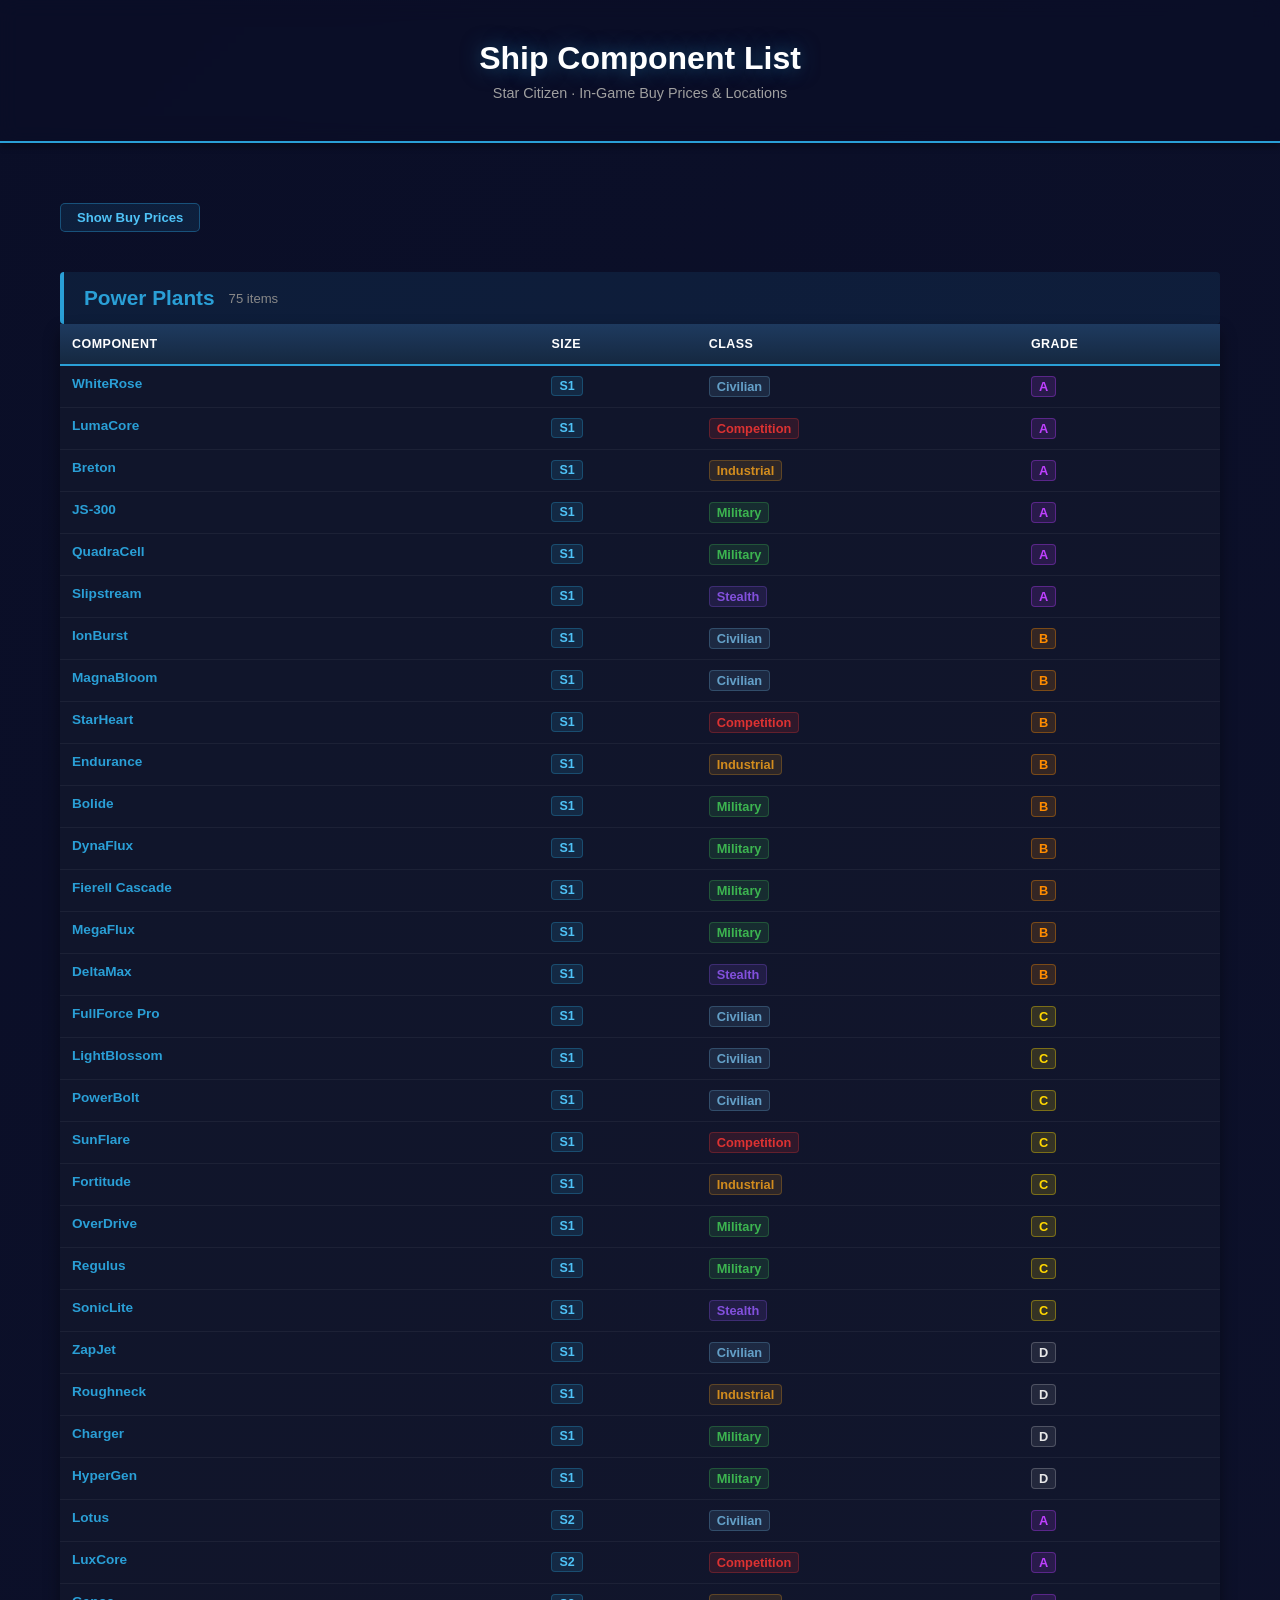
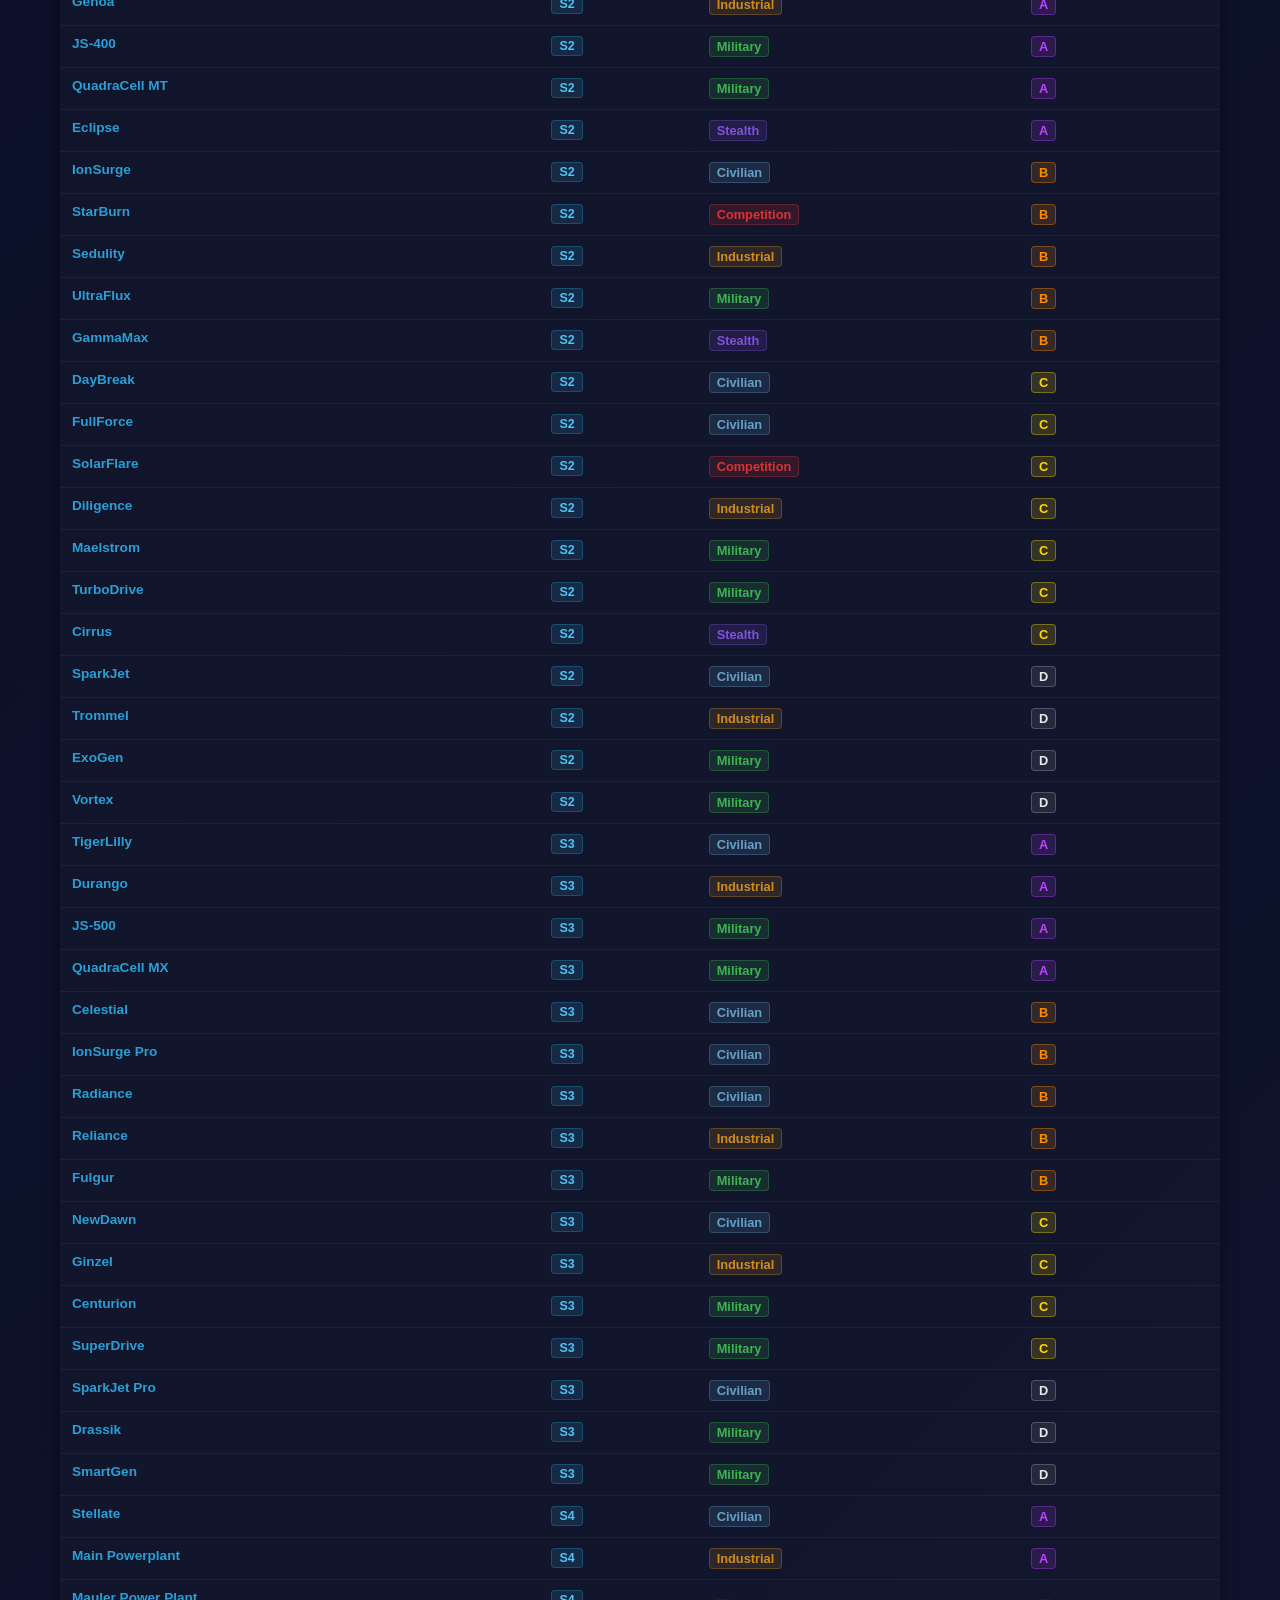
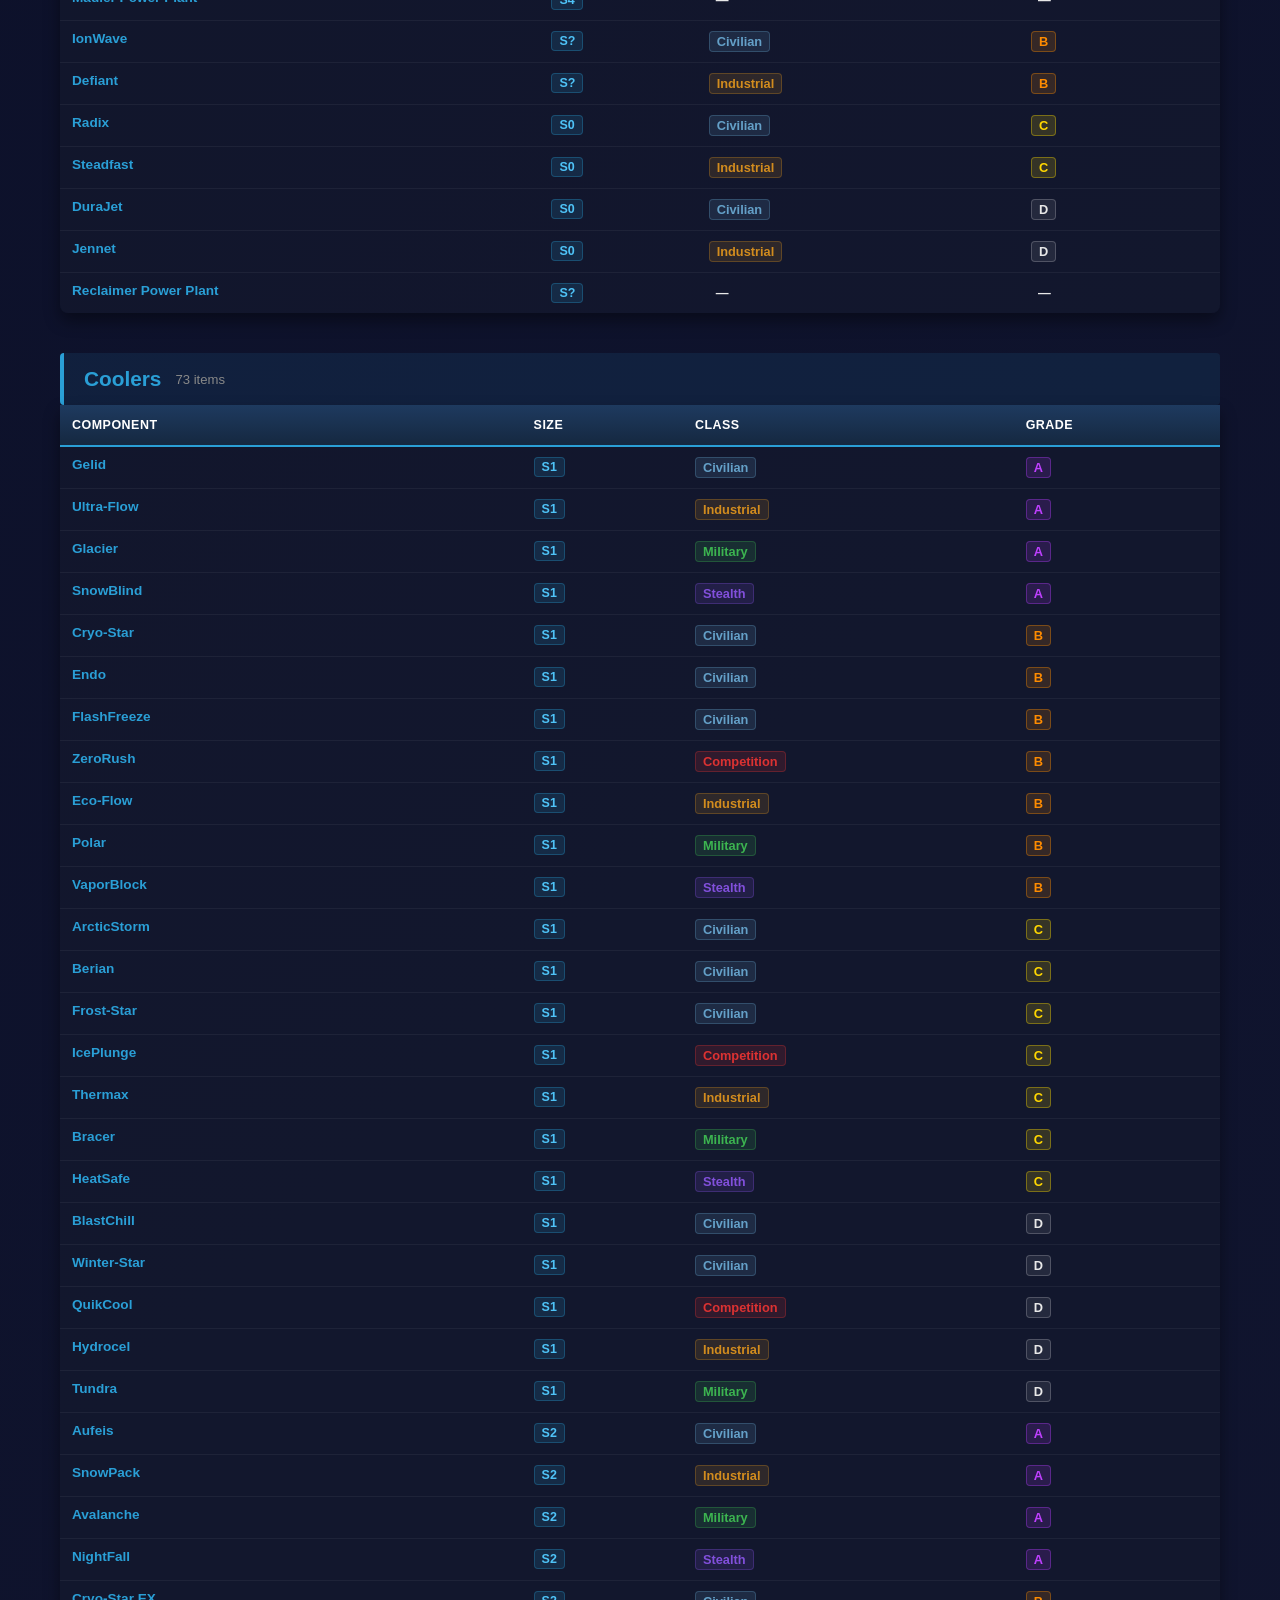
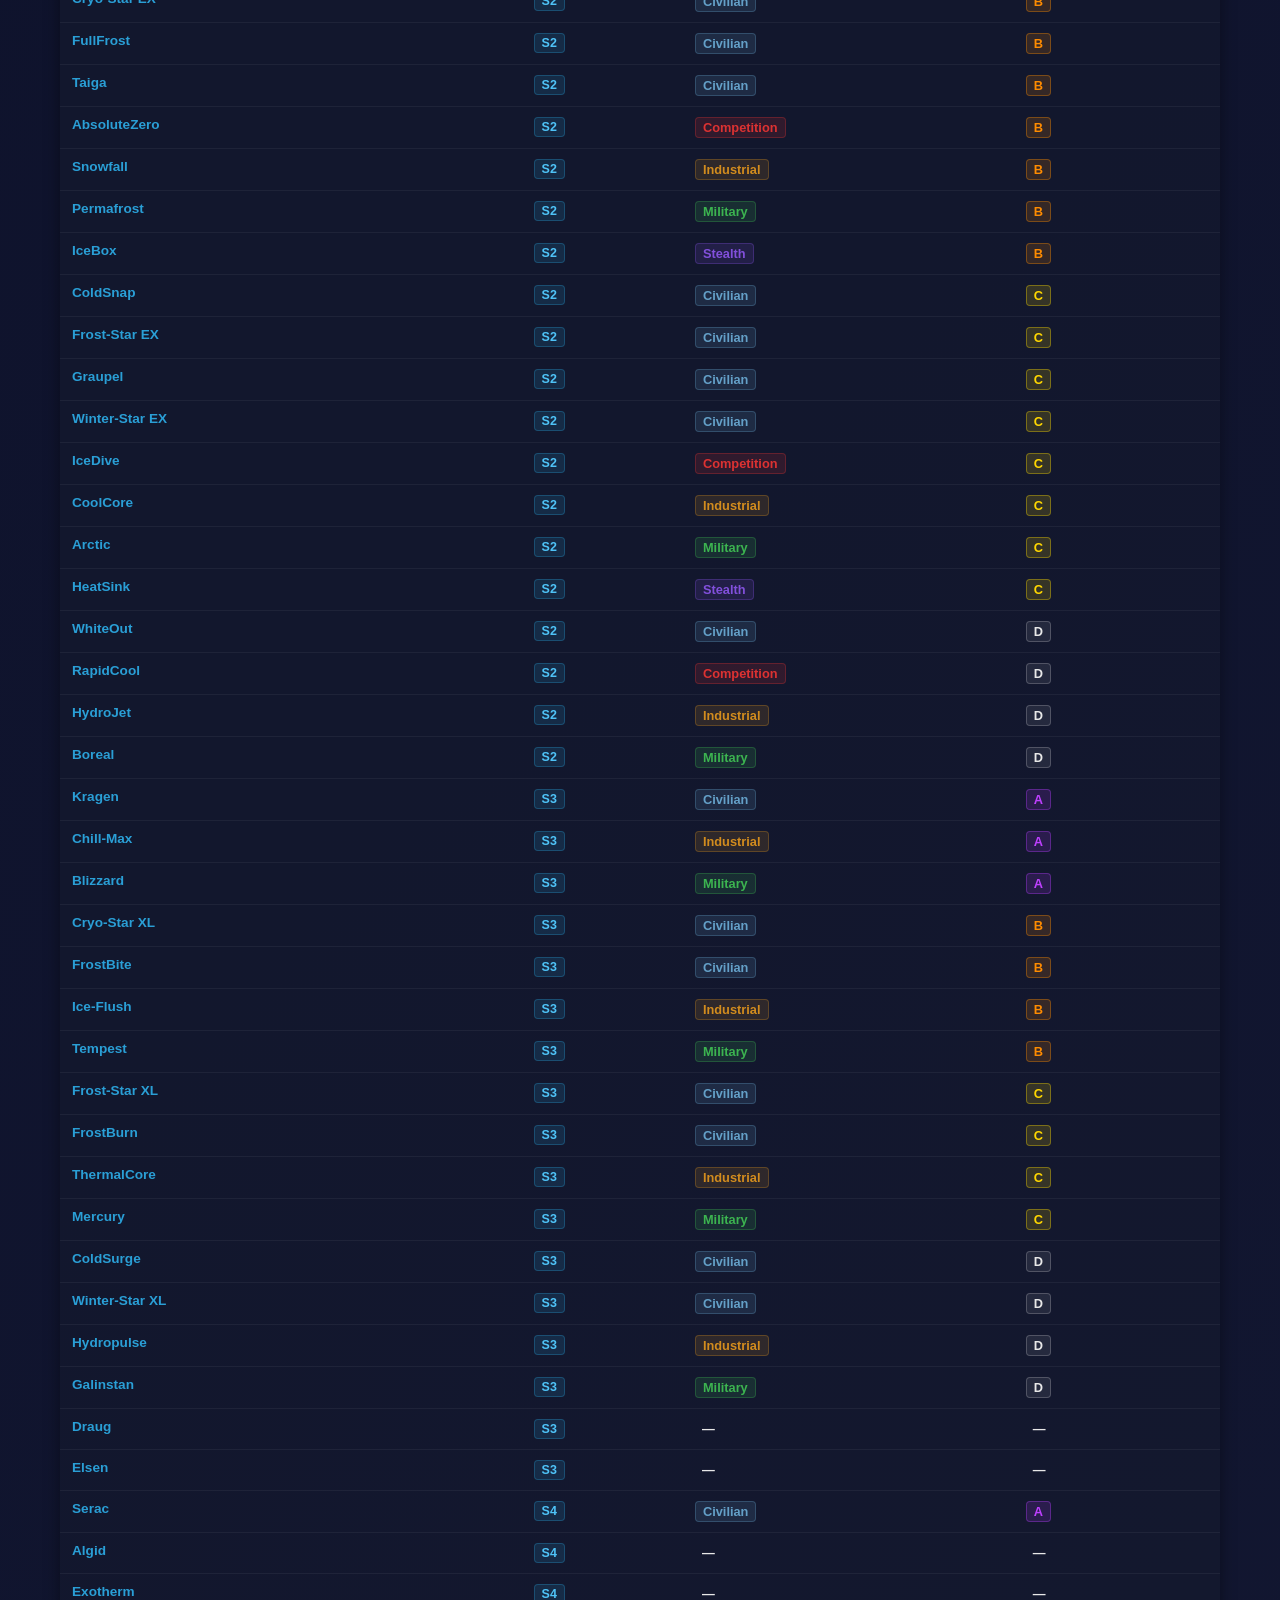
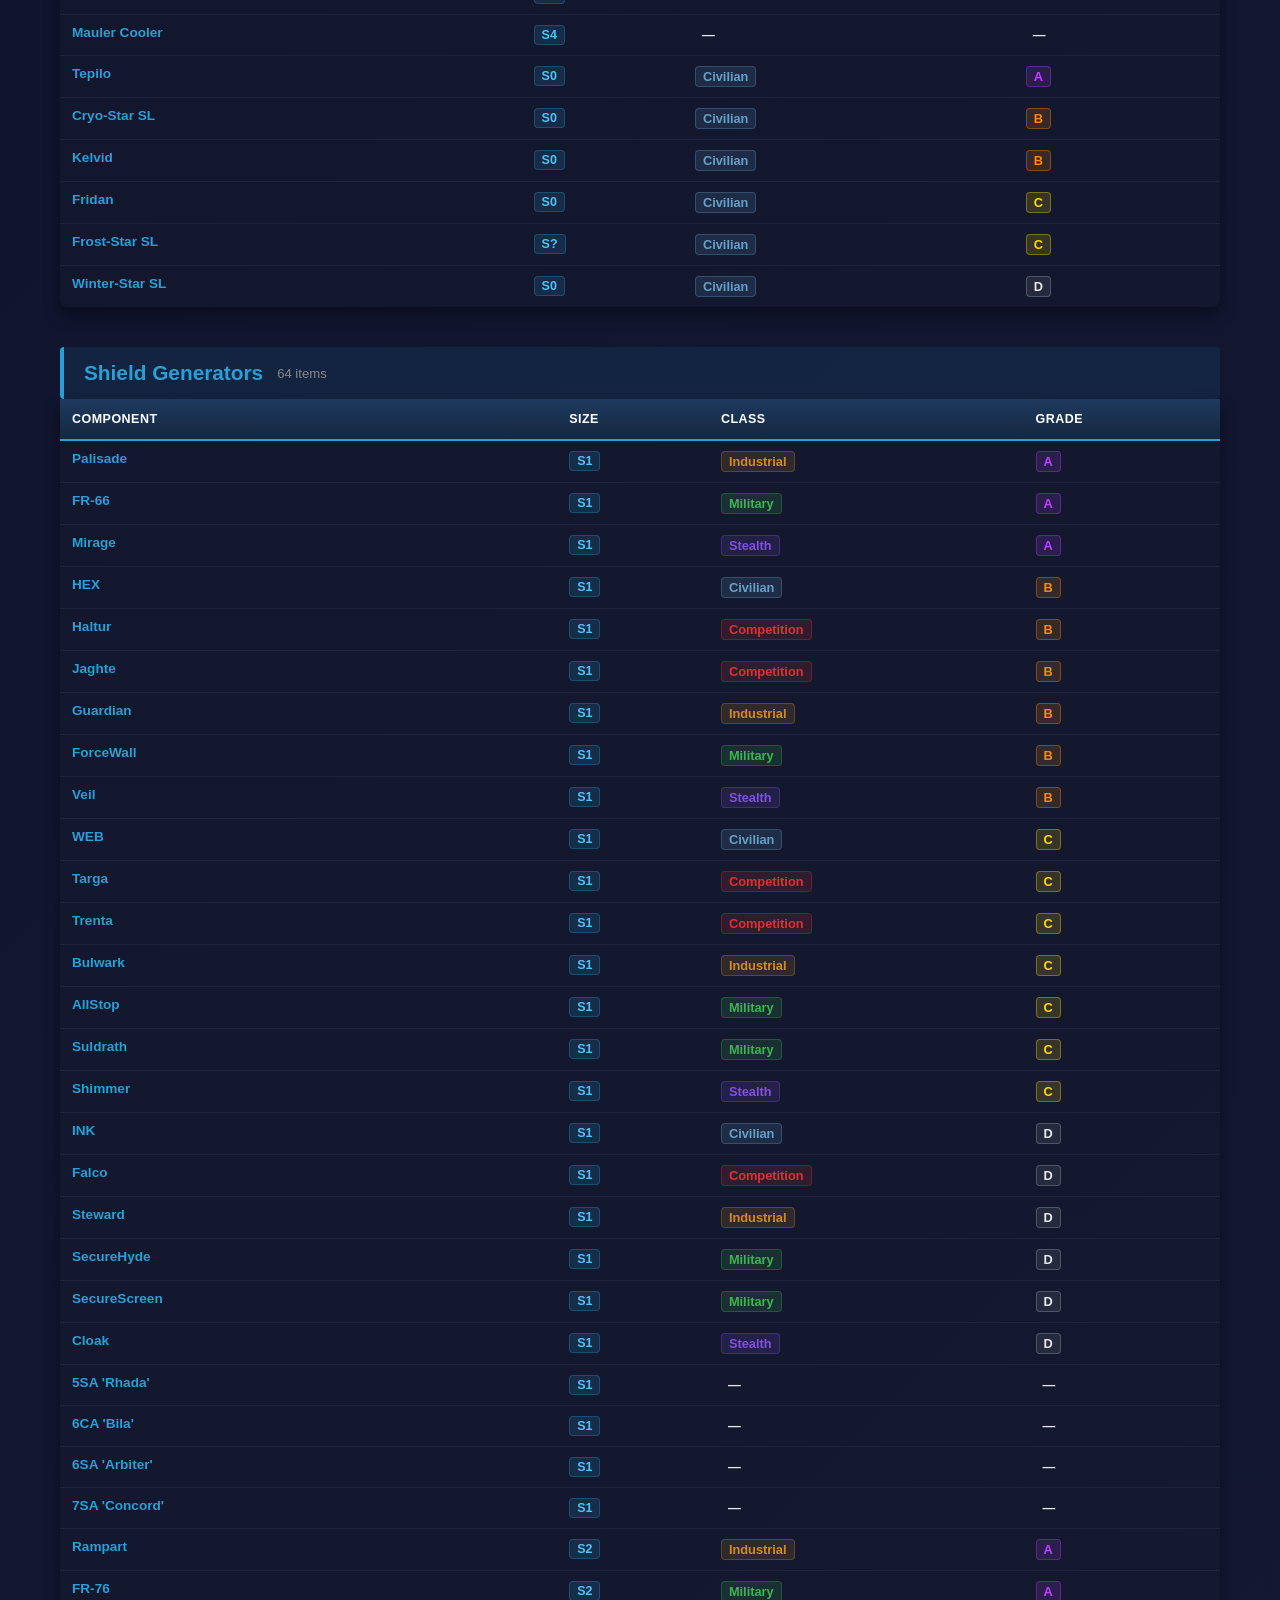
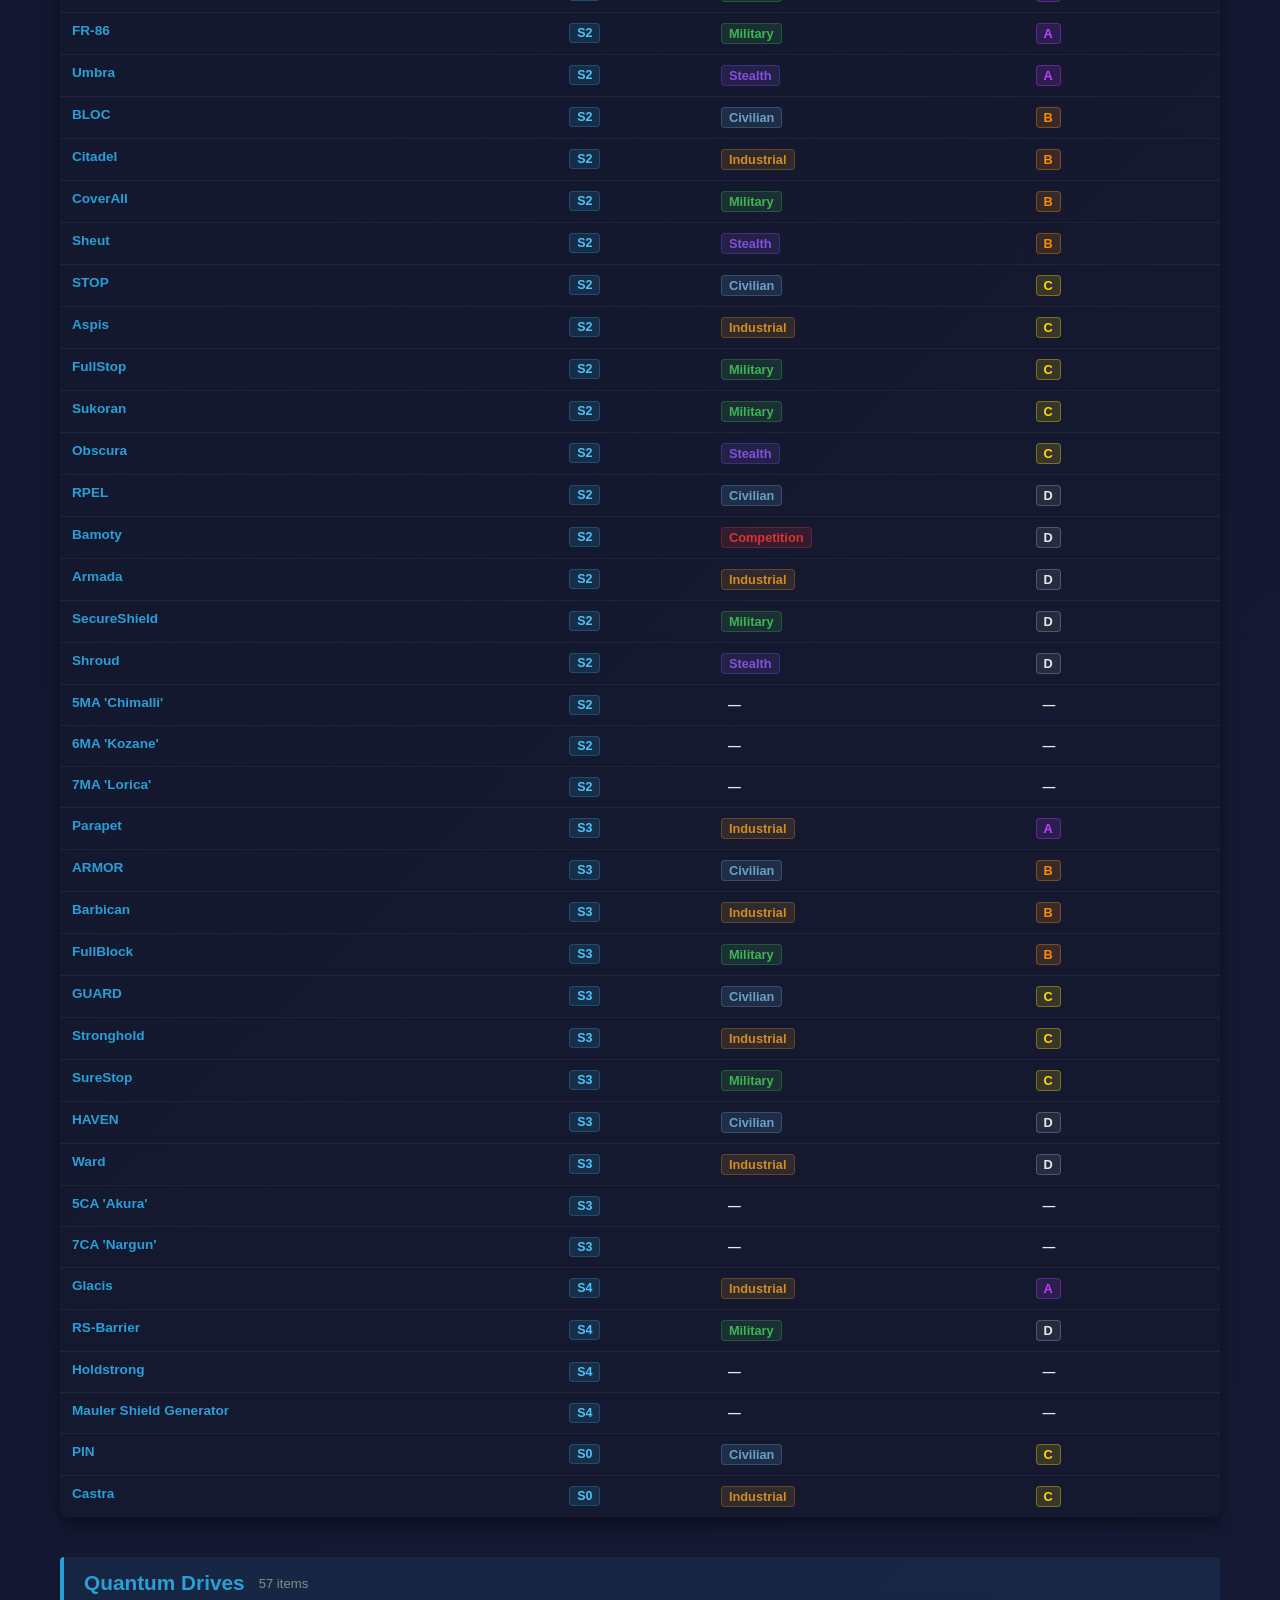
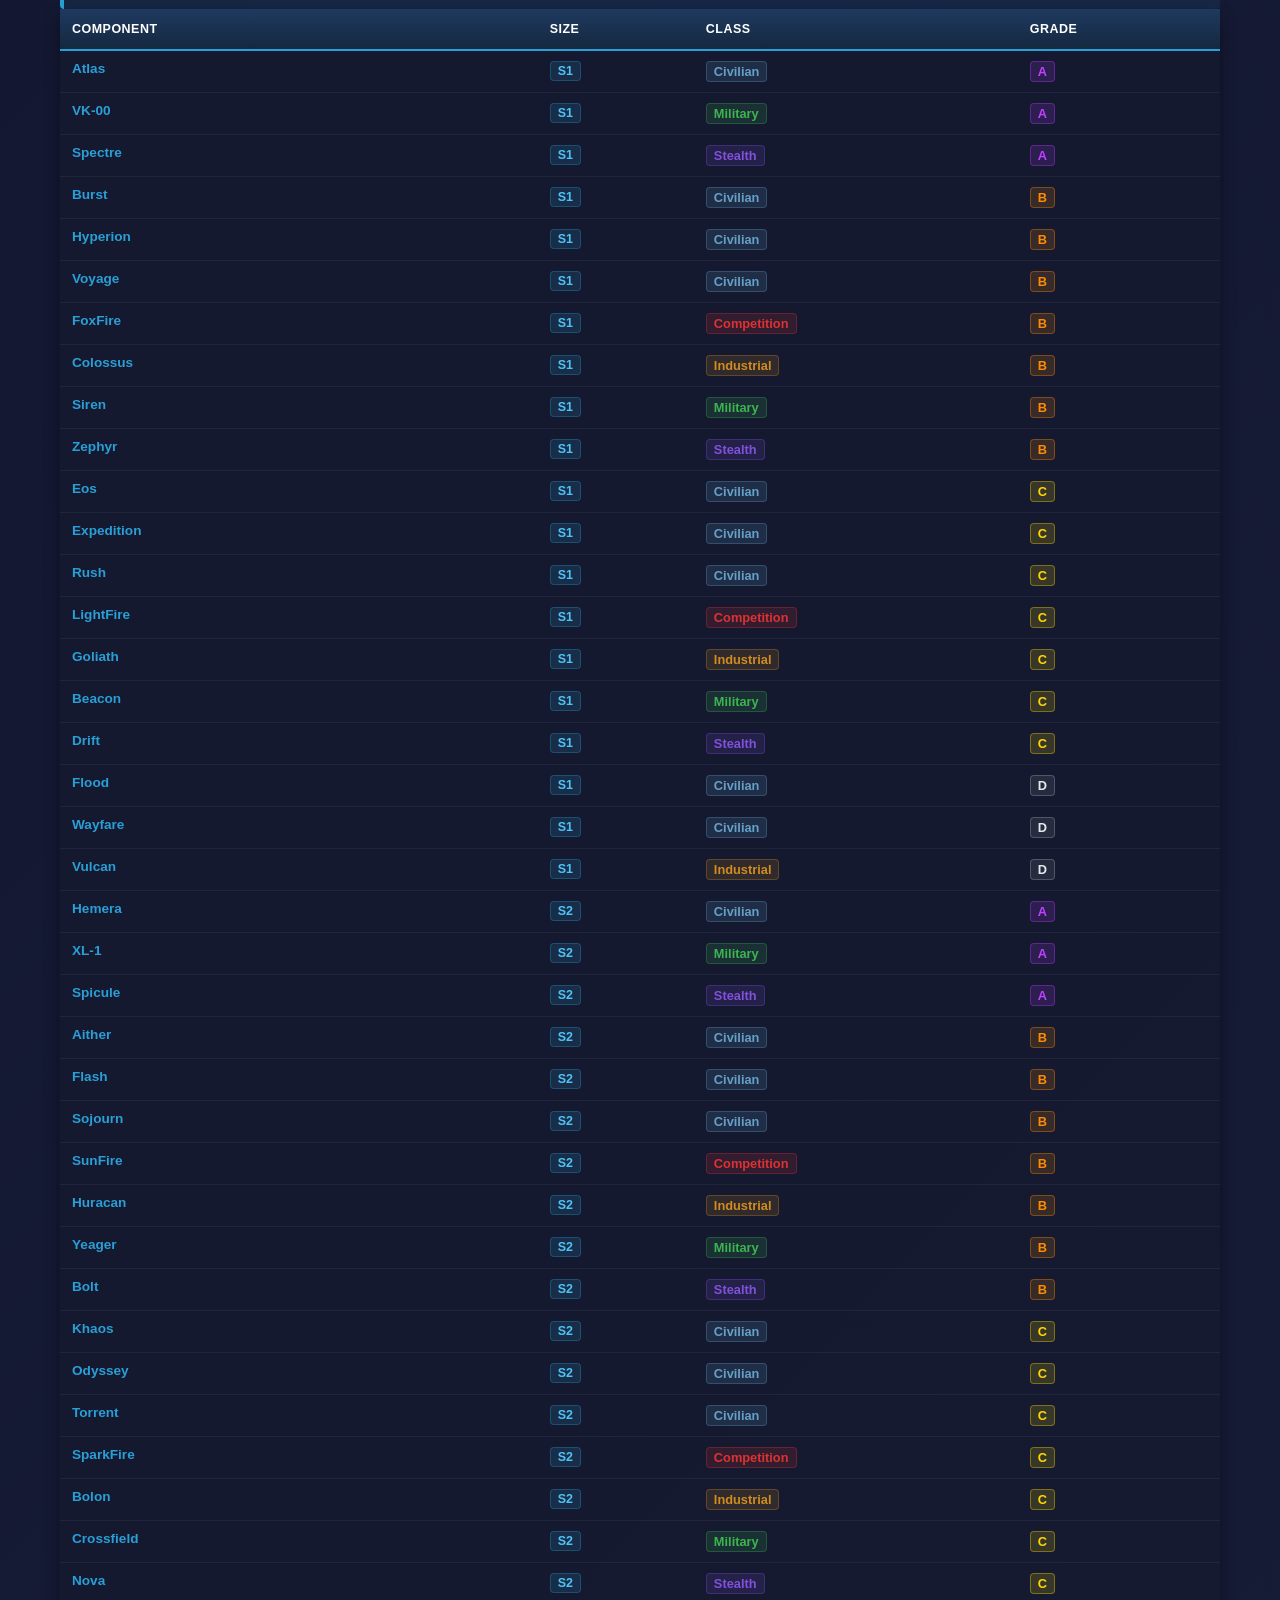
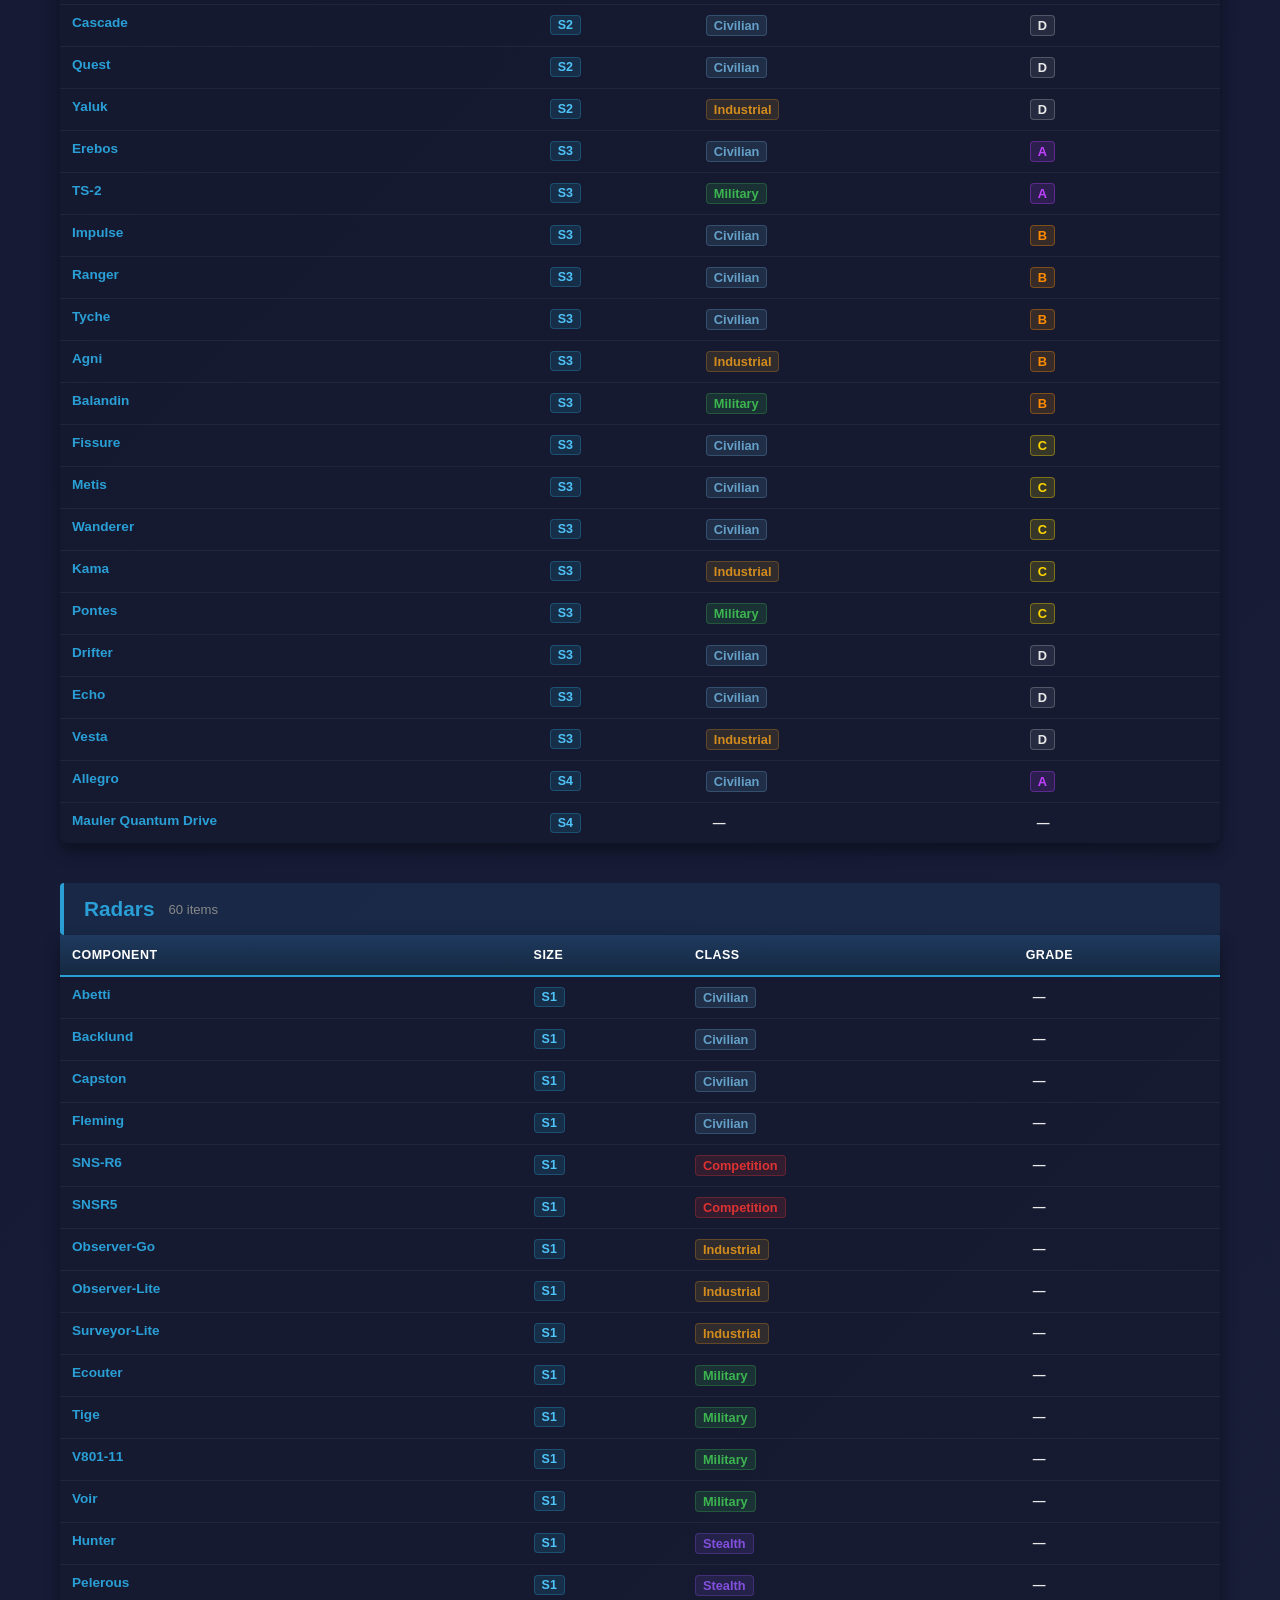
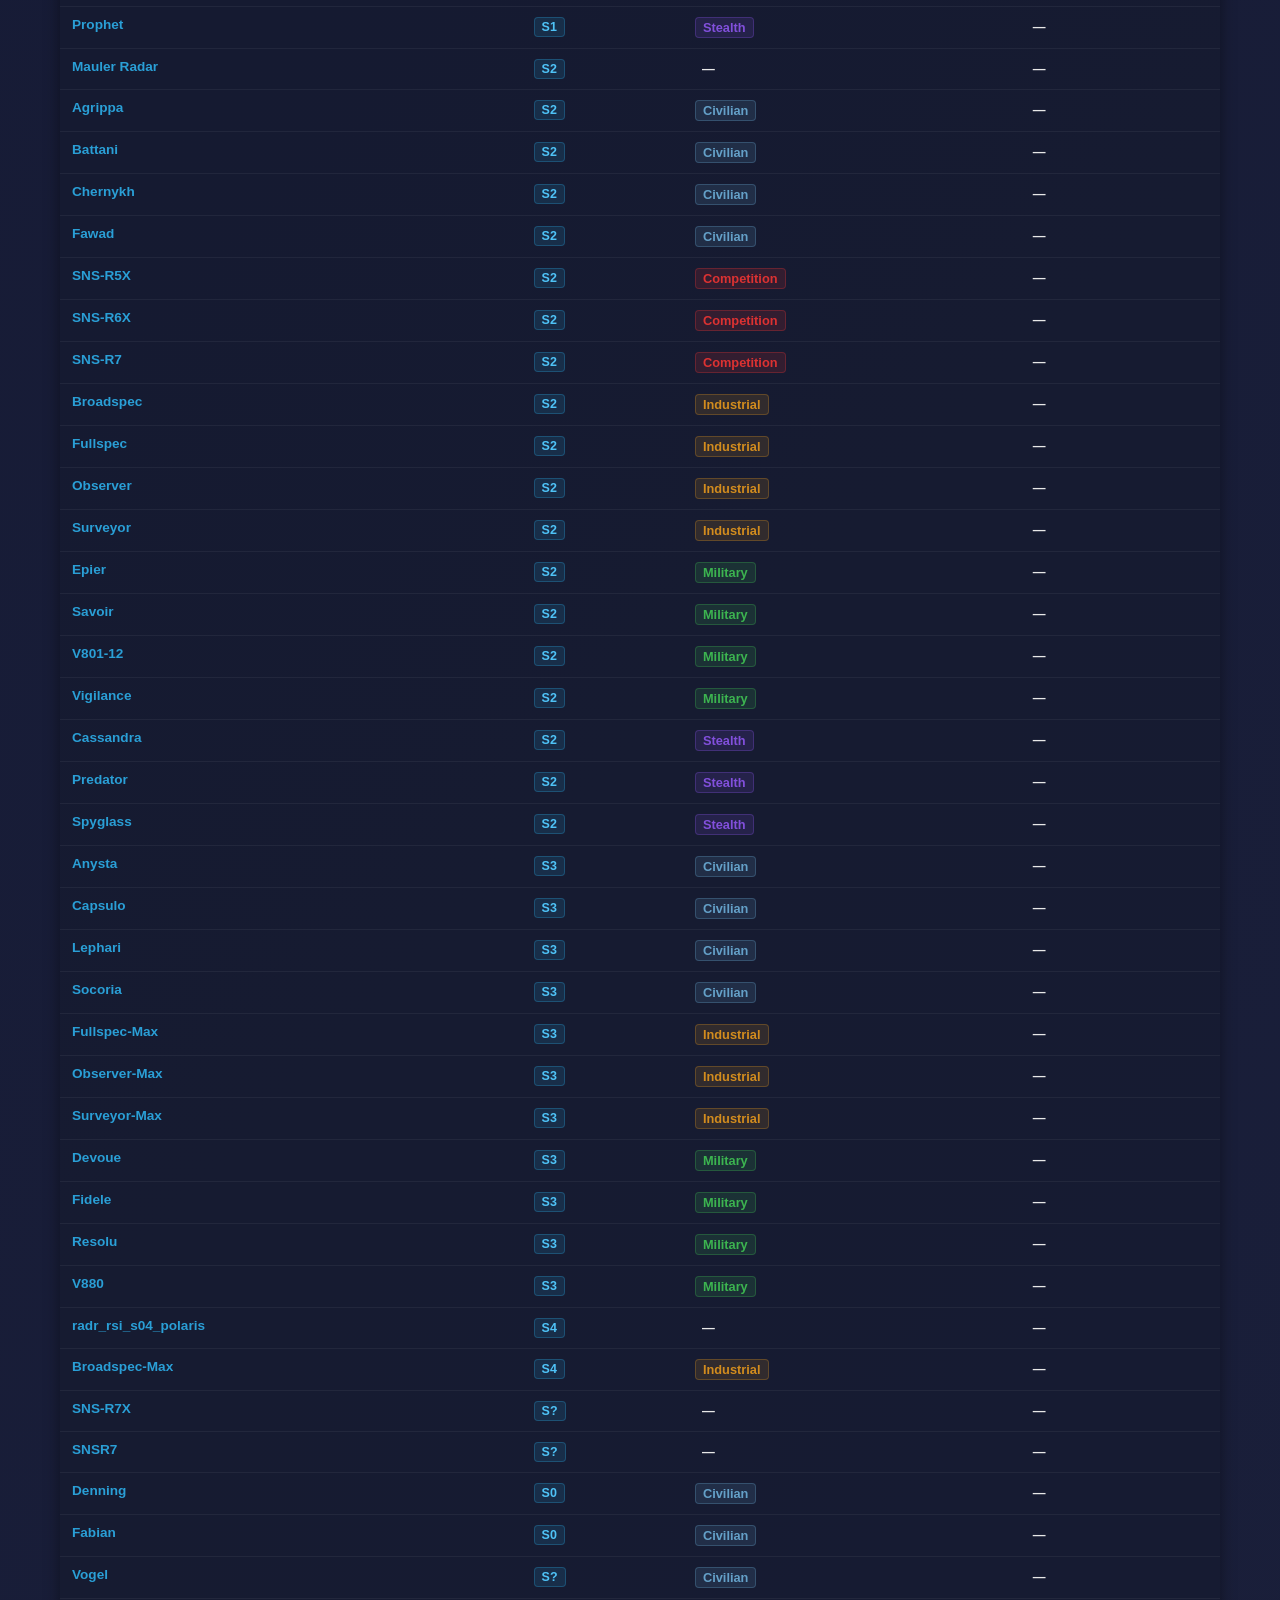
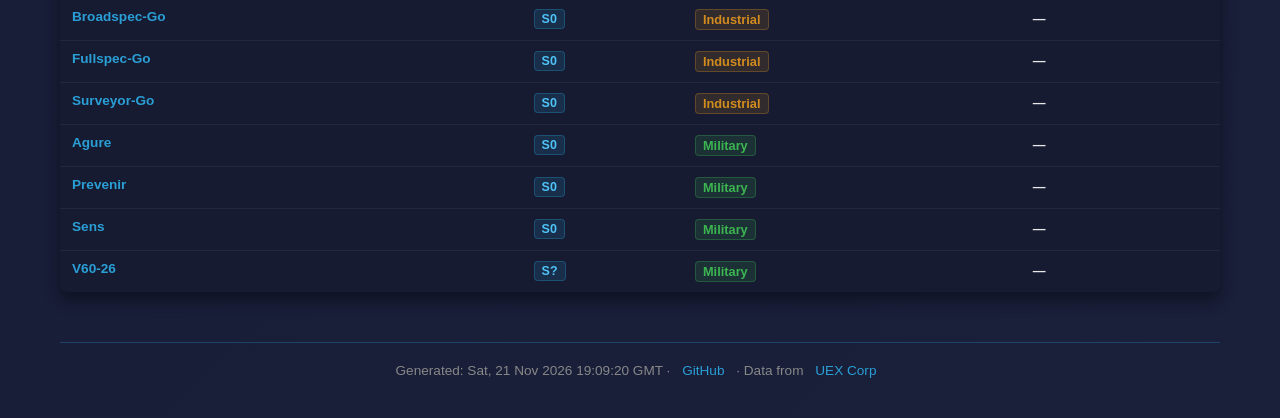
==== docs/component-list/index.html @ 05c84734 "Update component list" ====
<!DOCTYPE html>
<html lang="en">
<head>
  <meta charset="UTF-8"/>
  <meta name="viewport" content="width=device-width, initial-scale=1.0"/>
  <title>Ship Component List - Star Citizen</title>
  <style>
    *{margin:0;padding:0;box-sizing:border-box}
    body{background:linear-gradient(135deg,#0a0e27 0%,#1a1f3a 100%);color:#e8e8e8;font-family:'Segoe UI',Tahoma,Geneva,Verdana,sans-serif;min-height:100vh}
    header{background:rgba(10,14,39,.8);backdrop-filter:blur(10px);border-bottom:2px solid #2a9fd6;padding:20px 0;margin-bottom:30px;box-shadow:0 4px 6px rgba(0,0,0,.3)}
    h1{color:#fff;font-size:2rem;font-weight:600;text-align:center;text-shadow:0 0 20px rgba(42,159,214,.5)}
    .subtitle{text-align:center;color:#a0a0a0;font-size:.9rem;margin-top:8px}
    .container{max-width:1200px;margin:0 auto;padding:20px}
    .section-header{display:flex;align-items:center;gap:14px;background:rgba(42,159,214,.1);border-left:4px solid #2a9fd6;padding:14px 20px;margin:40px 0 0;border-radius:4px}
    .section-header:first-of-type{margin-top:0}
    .section-header h2{color:#2a9fd6;font-size:1.3rem;font-weight:600}
    .count{color:#888;font-size:.82rem}
    .table-wrap{overflow-x:auto;border-radius:0 0 8px 8px;box-shadow:0 8px 16px rgba(0,0,0,.4);margin-bottom:10px}
    table{width:100%;border-collapse:separate;border-spacing:0;background:rgba(20,25,45,.6)}
    th{background:linear-gradient(180deg,#1e3a5f 0%,#152840 100%);color:#fff;font-weight:600;text-transform:uppercase;font-size:.78rem;letter-spacing:.5px;padding:13px 12px;text-align:left;border-bottom:2px solid #2a9fd6;white-space:nowrap}
    td{padding:10px 12px;border-bottom:1px solid rgba(255,255,255,.05);vertical-align:top;font-size:.85rem}
    tr:hover td{background:rgba(42,159,214,.08)}
    tr:last-child td{border-bottom:none}
    .comp-name{font-weight:600;color:#2a9fd6;min-width:160px}
    .size-cell{white-space:nowrap}
    .size-badge{display:inline-block;background:rgba(42,159,214,.15);color:#4fc3f7;border:1px solid rgba(42,159,214,.3);border-radius:4px;font-size:.78rem;font-weight:700;padding:2px 7px}
    .maker-cell{color:#aaa;font-size:.82rem;white-space:nowrap}
    .price-val{display:block;font-weight:600;color:#e8e8e8;white-space:nowrap}
    .loc{display:block;color:#888;font-size:.78rem}
    .cls{display:inline-block;font-size:.8rem;font-weight:600;padding:2px 7px;border-radius:4px;white-space:nowrap}
    .cls-military    {background:rgba(60,180,80,.15);color:#3cb450;border:1px solid rgba(60,180,80,.3)}
    .cls-competition {background:rgba(220,50,50,.15);color:#dc3232;border:1px solid rgba(220,50,50,.3)}
    .cls-stealth     {background:rgba(130,80,220,.15);color:#8250dc;border:1px solid rgba(130,80,220,.3)}
    .cls-industrial  {background:rgba(210,140,30,.15);color:#d28c1e;border:1px solid rgba(210,140,30,.3)}
    .cls-civilian    {background:rgba(100,160,200,.15);color:#64a0c8;border:1px solid rgba(100,160,200,.3)}
    .grade{display:inline-block;font-size:.8rem;font-weight:700;padding:2px 7px;border-radius:4px}
    .grade-a{background:rgba(180,60,255,.15);color:#bf40ff;border:1px solid rgba(180,60,255,.35)}
    .grade-b{background:rgba(255,140,0,.15);color:#ff8c00;border:1px solid rgba(255,140,0,.35)}
    .grade-c{background:rgba(255,220,0,.15);color:#ffd700;border:1px solid rgba(255,220,0,.35)}
    .grade-d{background:rgba(255,255,255,.08);color:#e8e8e8;border:1px solid rgba(255,255,255,.2)}
    .no-data{color:#555;text-align:center}
    .footer{margin-top:50px;padding:20px 0;border-top:1px solid rgba(42,159,214,.3);color:#888;font-size:.85rem;text-align:center}
    .footer a{color:#2a9fd6;text-decoration:none;margin:0 8px}
    .footer a:hover{color:#4fc3f7;text-decoration:underline}
    .toggle-btn{display:inline-block;background:rgba(42,159,214,.12);color:#4fc3f7;border:1px solid rgba(42,159,214,.4);border-radius:5px;padding:6px 16px;font-size:.82rem;font-weight:600;cursor:pointer;transition:background .15s,border-color .15s;user-select:none;margin-top:10px}
    .toggle-btn:hover{background:rgba(42,159,214,.25);border-color:#2a9fd6}
    .toggle-btn.active{background:rgba(42,159,214,.3);border-color:#4fc3f7;color:#fff}
    body.hide-buy th.buy-col,body.hide-buy td.buy-col{display:none}
  </style>
</head>
<body>
<header>
  <div class="container">
    <h1>Ship Component List</h1>
    <div class="subtitle">Star Citizen · In-Game Buy Prices &amp; Locations</div>
  </div>
</header>
<div class="container">
  <div style="margin-bottom:20px"><button class="toggle-btn" id="buyToggle" onclick="toggleBuy()">Show Buy Prices</button></div>
  
    <div class="section-header">
      <h2>Power Plants</h2>
      <span class="count">75 items</span>
    </div>
    <div class="table-wrap">
      <table>
        <thead>
          <tr>
            <th>Component</th>
            <th>Size</th>
            <th>Class</th>
            <th>Grade</th>
            <th class="buy-col">Buy Price (aUEC)</th>
            <th class="buy-col">Location</th>
          </tr>
        </thead>
        <tbody>
      <tr>
        <td class="comp-name">WhiteRose</td>
        <td class="size-cell"><span class="size-badge">S1</span></td>
        <td><span class="cls cls-civilian">Civilian</span></td>
        <td><span class="grade grade-a">A</span></td>
        <td class="buy-col"><span class="price-val">88K aUEC</span><span class="price-val">88K aUEC</span><span class="price-val">88K aUEC</span></td>
        <td class="buy-col"><span class="loc">Platinum Bay - Port Tressler</span><span class="loc">Orison · Cousin Crow's - Providence Platform - Orison</span><span class="loc">Area 18 · Dumper's Depot - Area 18</span></td>
      </tr>
      <tr>
        <td class="comp-name">LumaCore</td>
        <td class="size-cell"><span class="size-badge">S1</span></td>
        <td><span class="cls cls-competition">Competition</span></td>
        <td><span class="grade grade-a">A</span></td>
        <td class="buy-col"><span class="price-val">242K aUEC</span><span class="price-val">242K aUEC</span><span class="price-val">242K aUEC</span><span class="price-val">242K aUEC</span><span class="price-val">242K aUEC</span><span class="price-val">242K aUEC</span><span class="price-val">242K aUEC</span><span class="price-val">242K aUEC</span><span class="price-val">242K aUEC</span><span class="price-val">242K aUEC</span><span class="price-val">242K aUEC</span><span class="price-val">242K aUEC</span><span class="price-val">242K aUEC</span><span class="price-val">242K aUEC</span><span class="price-val">242K aUEC</span></td>
        <td class="buy-col"><span class="loc">Area 18 · Dumper's Depot - Area 18</span><span class="loc">New Babbage · Omega Pro - New Babbage</span><span class="loc">Platinum Bay - Baijini Point</span><span class="loc">Shop Terminal - Canard View</span><span class="loc">Shop Terminal - Seer's Canyon</span><span class="loc">Shop Terminal - Rustville</span><span class="loc">Shop Terminal - Jackson's Swap</span><span class="loc">Shop Terminal - Sunset Mesa</span><span class="loc">Shop Terminal - Chawla's Beach</span><span class="loc">Shop Terminal - Kabir's Post</span><span class="loc">Orison · Cousin Crow's - Providence Platform - Orison</span><span class="loc">Shop Terminal - Fallow Field</span><span class="loc">Shop Terminal - Ashland</span><span class="loc">Shop Terminal - Last Landings</span><span class="loc">Shop Terminal - Sacren's Plot</span></td>
      </tr>
      <tr>
        <td class="comp-name">Breton</td>
        <td class="size-cell"><span class="size-badge">S1</span></td>
        <td><span class="cls cls-industrial">Industrial</span></td>
        <td><span class="grade grade-a">A</span></td>
        <td class="buy-col"><span class="price-val">238K aUEC</span><span class="price-val">238K aUEC</span></td>
        <td class="buy-col"><span class="loc">Area 18 · Dumper's Depot - Area 18</span><span class="loc">New Babbage · Omega Pro - New Babbage</span></td>
      </tr>
      <tr>
        <td class="comp-name">JS-300</td>
        <td class="size-cell"><span class="size-badge">S1</span></td>
        <td><span class="cls cls-military">Military</span></td>
        <td><span class="grade grade-a">A</span></td>
        <td class="buy-col"><span class="no-data">—</span></td>
        <td class="buy-col"><span class="no-data">—</span></td>
      </tr>
      <tr>
        <td class="comp-name">QuadraCell</td>
        <td class="size-cell"><span class="size-badge">S1</span></td>
        <td><span class="cls cls-military">Military</span></td>
        <td><span class="grade grade-a">A</span></td>
        <td class="buy-col"><span class="no-data">—</span></td>
        <td class="buy-col"><span class="no-data">—</span></td>
      </tr>
      <tr>
        <td class="comp-name">Slipstream</td>
        <td class="size-cell"><span class="size-badge">S1</span></td>
        <td><span class="cls cls-stealth">Stealth</span></td>
        <td><span class="grade grade-a">A</span></td>
        <td class="buy-col"><span class="no-data">—</span></td>
        <td class="buy-col"><span class="no-data">—</span></td>
      </tr>
      <tr>
        <td class="comp-name">IonBurst</td>
        <td class="size-cell"><span class="size-badge">S1</span></td>
        <td><span class="cls cls-civilian">Civilian</span></td>
        <td><span class="grade grade-b">B</span></td>
        <td class="buy-col"><span class="price-val">44K aUEC</span><span class="price-val">44K aUEC</span><span class="price-val">44K aUEC</span><span class="price-val">44K aUEC</span><span class="price-val">44K aUEC</span><span class="price-val">44K aUEC</span><span class="price-val">44K aUEC</span><span class="price-val">44K aUEC</span><span class="price-val">44K aUEC</span><span class="price-val">44K aUEC</span><span class="price-val">44K aUEC</span><span class="price-val">44K aUEC</span></td>
        <td class="buy-col"><span class="loc">Platinum Bay - HUR-L5</span><span class="loc">Platinum Bay - Terra Gateway (Stanton)</span><span class="loc">Platinum Bay - HUR-L2</span><span class="loc">Platinum Bay - Pyro Gateway (Stanton)</span><span class="loc">Dumper's Depot - GrimHEX</span><span class="loc">Area 18 · Dumper's Depot - Area 18</span><span class="loc">New Babbage · Omega Pro - New Babbage</span><span class="loc">Platinum Bay - Stanton Gateway (Pyro)</span><span class="loc">Platinum Bay - Pyro Gateway (Nyx)</span><span class="loc">Platinum Bay - Stanton Gateway (Nyx)</span><span class="loc">Platinum Bay - Nyx Gateway (Pyro)</span><span class="loc">Platinum Bay - Nyx Gateway (Stanton)</span></td>
      </tr>
      <tr>
        <td class="comp-name">MagnaBloom</td>
        <td class="size-cell"><span class="size-badge">S1</span></td>
        <td><span class="cls cls-civilian">Civilian</span></td>
        <td><span class="grade grade-b">B</span></td>
        <td class="buy-col"><span class="price-val">44K aUEC</span><span class="price-val">44K aUEC</span><span class="price-val">44K aUEC</span></td>
        <td class="buy-col"><span class="loc">Area 18 · Dumper's Depot - Area 18</span><span class="loc">Platinum Bay - Port Tressler</span><span class="loc">Orison · Cousin Crow's - Providence Platform - Orison</span></td>
      </tr>
      <tr>
        <td class="comp-name">StarHeart</td>
        <td class="size-cell"><span class="size-badge">S1</span></td>
        <td><span class="cls cls-competition">Competition</span></td>
        <td><span class="grade grade-b">B</span></td>
        <td class="buy-col"><span class="price-val">121K aUEC</span><span class="price-val">121K aUEC</span><span class="price-val">121K aUEC</span><span class="price-val">138K aUEC</span><span class="price-val">147K aUEC</span></td>
        <td class="buy-col"><span class="loc">New Babbage · Omega Pro - New Babbage</span><span class="loc">Platinum Bay - Baijini Point</span><span class="loc">Orison · Cousin Crow's - Providence Platform - Orison</span><span class="loc">Platinum Bay - HUR-L5</span><span class="loc">Platinum Bay - CRU-L1</span></td>
      </tr>
      <tr>
        <td class="comp-name">Endurance</td>
        <td class="size-cell"><span class="size-badge">S1</span></td>
        <td><span class="cls cls-industrial">Industrial</span></td>
        <td><span class="grade grade-b">B</span></td>
        <td class="buy-col"><span class="price-val">119K aUEC</span><span class="price-val">119K aUEC</span></td>
        <td class="buy-col"><span class="loc">Area 18 · Dumper's Depot - Area 18</span><span class="loc">New Babbage · Omega Pro - New Babbage</span></td>
      </tr>
      <tr>
        <td class="comp-name">Bolide</td>
        <td class="size-cell"><span class="size-badge">S1</span></td>
        <td><span class="cls cls-military">Military</span></td>
        <td><span class="grade grade-b">B</span></td>
        <td class="buy-col"><span class="no-data">—</span></td>
        <td class="buy-col"><span class="no-data">—</span></td>
      </tr>
      <tr>
        <td class="comp-name">DynaFlux</td>
        <td class="size-cell"><span class="size-badge">S1</span></td>
        <td><span class="cls cls-military">Military</span></td>
        <td><span class="grade grade-b">B</span></td>
        <td class="buy-col"><span class="no-data">—</span></td>
        <td class="buy-col"><span class="no-data">—</span></td>
      </tr>
      <tr>
        <td class="comp-name">Fierell Cascade</td>
        <td class="size-cell"><span class="size-badge">S1</span></td>
        <td><span class="cls cls-military">Military</span></td>
        <td><span class="grade grade-b">B</span></td>
        <td class="buy-col"><span class="no-data">—</span></td>
        <td class="buy-col"><span class="no-data">—</span></td>
      </tr>
      <tr>
        <td class="comp-name">MegaFlux</td>
        <td class="size-cell"><span class="size-badge">S1</span></td>
        <td><span class="cls cls-military">Military</span></td>
        <td><span class="grade grade-b">B</span></td>
        <td class="buy-col"><span class="no-data">—</span></td>
        <td class="buy-col"><span class="no-data">—</span></td>
      </tr>
      <tr>
        <td class="comp-name">DeltaMax</td>
        <td class="size-cell"><span class="size-badge">S1</span></td>
        <td><span class="cls cls-stealth">Stealth</span></td>
        <td><span class="grade grade-b">B</span></td>
        <td class="buy-col"><span class="price-val">169K aUEC</span><span class="price-val">169K aUEC</span><span class="price-val">181K aUEC</span></td>
        <td class="buy-col"><span class="loc">Platinum Bay - Baijini Point</span><span class="loc">Orison · Cousin Crow's - Providence Platform - Orison</span><span class="loc">Area 18 · Dumper's Depot - Area 18</span></td>
      </tr>
      <tr>
        <td class="comp-name">FullForce Pro</td>
        <td class="size-cell"><span class="size-badge">S1</span></td>
        <td><span class="cls cls-civilian">Civilian</span></td>
        <td><span class="grade grade-c">C</span></td>
        <td class="buy-col"><span class="price-val">88K aUEC</span><span class="price-val">88K aUEC</span></td>
        <td class="buy-col"><span class="loc">Platinum Bay - HUR-L5</span><span class="loc">Dumper's Depot - GrimHEX</span></td>
      </tr>
      <tr>
        <td class="comp-name">LightBlossom</td>
        <td class="size-cell"><span class="size-badge">S1</span></td>
        <td><span class="cls cls-civilian">Civilian</span></td>
        <td><span class="grade grade-c">C</span></td>
        <td class="buy-col"><span class="price-val">22K aUEC</span><span class="price-val">22K aUEC</span><span class="price-val">28K aUEC</span><span class="price-val">28K aUEC</span><span class="price-val">28K aUEC</span><span class="price-val">28K aUEC</span><span class="price-val">28K aUEC</span><span class="price-val">28K aUEC</span><span class="price-val">28K aUEC</span><span class="price-val">28K aUEC</span></td>
        <td class="buy-col"><span class="loc">Platinum Bay - Baijini Point</span><span class="loc">Dumper's Depot - GrimHEX</span><span class="loc">Platinum Bay - Terra Gateway (Stanton)</span><span class="loc">Platinum Bay - HUR-L2</span><span class="loc">Platinum Bay - Pyro Gateway (Stanton)</span><span class="loc">Platinum Bay - Stanton Gateway (Pyro)</span><span class="loc">Platinum Bay - Pyro Gateway (Nyx)</span><span class="loc">Platinum Bay - Stanton Gateway (Nyx)</span><span class="loc">Platinum Bay - Nyx Gateway (Pyro)</span><span class="loc">Platinum Bay - Nyx Gateway (Stanton)</span></td>
      </tr>
      <tr>
        <td class="comp-name">PowerBolt</td>
        <td class="size-cell"><span class="size-badge">S1</span></td>
        <td><span class="cls cls-civilian">Civilian</span></td>
        <td><span class="grade grade-c">C</span></td>
        <td class="buy-col"><span class="price-val">19K aUEC</span><span class="price-val">20K aUEC</span><span class="price-val">22K aUEC</span></td>
        <td class="buy-col"><span class="loc">Area 18 · Dumper's Depot - Area 18</span><span class="loc">Platinum Bay - HUR-L5</span><span class="loc">Dumper's Depot - GrimHEX</span></td>
      </tr>
      <tr>
        <td class="comp-name">SunFlare</td>
        <td class="size-cell"><span class="size-badge">S1</span></td>
        <td><span class="cls cls-competition">Competition</span></td>
        <td><span class="grade grade-c">C</span></td>
        <td class="buy-col"><span class="price-val">61K aUEC</span><span class="price-val">61K aUEC</span><span class="price-val">61K aUEC</span><span class="price-val">61K aUEC</span><span class="price-val">61K aUEC</span><span class="price-val">61K aUEC</span><span class="price-val">61K aUEC</span><span class="price-val">61K aUEC</span><span class="price-val">61K aUEC</span><span class="price-val">61K aUEC</span><span class="price-val">61K aUEC</span><span class="price-val">61K aUEC</span><span class="price-val">61K aUEC</span><span class="price-val">61K aUEC</span><span class="price-val">61K aUEC</span><span class="price-val">61K aUEC</span><span class="price-val">61K aUEC</span><span class="price-val">61K aUEC</span><span class="price-val">61K aUEC</span><span class="price-val">61K aUEC</span><span class="price-val">69K aUEC</span></td>
        <td class="buy-col"><span class="loc">Platinum Bay - Port Tressler</span><span class="loc">Platinum Bay - Terra Gateway (Stanton)</span><span class="loc">Platinum Bay - HUR-L2</span><span class="loc">Platinum Bay - Pyro Gateway (Stanton)</span><span class="loc">Shop Terminal - Canard View</span><span class="loc">Shop Terminal - Seer's Canyon</span><span class="loc">Shop Terminal - Rustville</span><span class="loc">Shop Terminal - Jackson's Swap</span><span class="loc">Shop Terminal - Sunset Mesa</span><span class="loc">Shop Terminal - Chawla's Beach</span><span class="loc">Platinum Bay - Stanton Gateway (Pyro)</span><span class="loc">Shop Terminal - Kabir's Post</span><span class="loc">Shop Terminal - Fallow Field</span><span class="loc">Shop Terminal - Ashland</span><span class="loc">Shop Terminal - Last Landings</span><span class="loc">Shop Terminal - Sacren's Plot</span><span class="loc">Platinum Bay - Pyro Gateway (Nyx)</span><span class="loc">Platinum Bay - Stanton Gateway (Nyx)</span><span class="loc">Platinum Bay - Nyx Gateway (Pyro)</span><span class="loc">Platinum Bay - Nyx Gateway (Stanton)</span><span class="loc">Platinum Bay - HUR-L5</span></td>
      </tr>
      <tr>
        <td class="comp-name">Fortitude</td>
        <td class="size-cell"><span class="size-badge">S1</span></td>
        <td><span class="cls cls-industrial">Industrial</span></td>
        <td><span class="grade grade-c">C</span></td>
        <td class="buy-col"><span class="price-val">50K aUEC</span><span class="price-val">56K aUEC</span><span class="price-val">59K aUEC</span></td>
        <td class="buy-col"><span class="loc">Area 18 · Dumper's Depot - Area 18</span><span class="loc">Platinum Bay - Everus Harbor</span><span class="loc">Platinum Bay - Baijini Point</span></td>
      </tr>
      <tr>
        <td class="comp-name">OverDrive</td>
        <td class="size-cell"><span class="size-badge">S1</span></td>
        <td><span class="cls cls-military">Military</span></td>
        <td><span class="grade grade-c">C</span></td>
        <td class="buy-col"><span class="no-data">—</span></td>
        <td class="buy-col"><span class="no-data">—</span></td>
      </tr>
      <tr>
        <td class="comp-name">Regulus</td>
        <td class="size-cell"><span class="size-badge">S1</span></td>
        <td><span class="cls cls-military">Military</span></td>
        <td><span class="grade grade-c">C</span></td>
        <td class="buy-col"><span class="no-data">—</span></td>
        <td class="buy-col"><span class="no-data">—</span></td>
      </tr>
      <tr>
        <td class="comp-name">SonicLite</td>
        <td class="size-cell"><span class="size-badge">S1</span></td>
        <td><span class="cls cls-stealth">Stealth</span></td>
        <td><span class="grade grade-c">C</span></td>
        <td class="buy-col"><span class="price-val">85K aUEC</span><span class="price-val">89K aUEC</span><span class="price-val">89K aUEC</span><span class="price-val">89K aUEC</span><span class="price-val">89K aUEC</span><span class="price-val">89K aUEC</span><span class="price-val">89K aUEC</span><span class="price-val">89K aUEC</span><span class="price-val">89K aUEC</span><span class="price-val">91K aUEC</span><span class="price-val">97K aUEC</span></td>
        <td class="buy-col"><span class="loc">Platinum Bay - Baijini Point</span><span class="loc">Platinum Bay - Terra Gateway (Stanton)</span><span class="loc">Platinum Bay - HUR-L2</span><span class="loc">Platinum Bay - Pyro Gateway (Stanton)</span><span class="loc">Platinum Bay - Stanton Gateway (Pyro)</span><span class="loc">Platinum Bay - Pyro Gateway (Nyx)</span><span class="loc">Platinum Bay - Stanton Gateway (Nyx)</span><span class="loc">Platinum Bay - Nyx Gateway (Pyro)</span><span class="loc">Platinum Bay - Nyx Gateway (Stanton)</span><span class="loc">Area 18 · Dumper's Depot - Area 18</span><span class="loc">Platinum Bay - CRU-L4</span></td>
      </tr>
      <tr>
        <td class="comp-name">ZapJet</td>
        <td class="size-cell"><span class="size-badge">S1</span></td>
        <td><span class="cls cls-civilian">Civilian</span></td>
        <td><span class="grade grade-d">D</span></td>
        <td class="buy-col"><span class="price-val">10K aUEC</span><span class="price-val">10K aUEC</span><span class="price-val">10K aUEC</span><span class="price-val">10K aUEC</span><span class="price-val">10K aUEC</span><span class="price-val">10K aUEC</span><span class="price-val">10K aUEC</span><span class="price-val">10K aUEC</span><span class="price-val">11K aUEC</span><span class="price-val">11K aUEC</span><span class="price-val">11K aUEC</span></td>
        <td class="buy-col"><span class="loc">Platinum Bay - Terra Gateway (Stanton)</span><span class="loc">Platinum Bay - HUR-L2</span><span class="loc">Platinum Bay - Pyro Gateway (Stanton)</span><span class="loc">Platinum Bay - Stanton Gateway (Pyro)</span><span class="loc">Platinum Bay - Pyro Gateway (Nyx)</span><span class="loc">Platinum Bay - Stanton Gateway (Nyx)</span><span class="loc">Platinum Bay - Nyx Gateway (Pyro)</span><span class="loc">Platinum Bay - Nyx Gateway (Stanton)</span><span class="loc">Platinum Bay - CRU-L1</span><span class="loc">Area 18 · Dumper's Depot - Area 18</span><span class="loc">Dumper's Depot - GrimHEX</span></td>
      </tr>
      <tr>
        <td class="comp-name">Roughneck</td>
        <td class="size-cell"><span class="size-badge">S1</span></td>
        <td><span class="cls cls-industrial">Industrial</span></td>
        <td><span class="grade grade-d">D</span></td>
        <td class="buy-col"><span class="price-val">25K aUEC</span><span class="price-val">28K aUEC</span><span class="price-val">30K aUEC</span></td>
        <td class="buy-col"><span class="loc">Area 18 · Dumper's Depot - Area 18</span><span class="loc">Platinum Bay - Everus Harbor</span><span class="loc">Platinum Bay - CRU-L4</span></td>
      </tr>
      <tr>
        <td class="comp-name">Charger</td>
        <td class="size-cell"><span class="size-badge">S1</span></td>
        <td><span class="cls cls-military">Military</span></td>
        <td><span class="grade grade-d">D</span></td>
        <td class="buy-col"><span class="no-data">—</span></td>
        <td class="buy-col"><span class="no-data">—</span></td>
      </tr>
      <tr>
        <td class="comp-name">HyperGen</td>
        <td class="size-cell"><span class="size-badge">S1</span></td>
        <td><span class="cls cls-military">Military</span></td>
        <td><span class="grade grade-d">D</span></td>
        <td class="buy-col"><span class="no-data">—</span></td>
        <td class="buy-col"><span class="no-data">—</span></td>
      </tr>
      <tr>
        <td class="comp-name">Lotus</td>
        <td class="size-cell"><span class="size-badge">S2</span></td>
        <td><span class="cls cls-civilian">Civilian</span></td>
        <td><span class="grade grade-a">A</span></td>
        <td class="buy-col"><span class="price-val">176K aUEC</span><span class="price-val">176K aUEC</span><span class="price-val">176K aUEC</span><span class="price-val">176K aUEC</span><span class="price-val">176K aUEC</span><span class="price-val">176K aUEC</span><span class="price-val">176K aUEC</span><span class="price-val">176K aUEC</span><span class="price-val">176K aUEC</span><span class="price-val">176K aUEC</span></td>
        <td class="buy-col"><span class="loc">Orison · Cousin Crow's - Providence Platform - Orison</span><span class="loc">Platinum Bay - CRU-L5</span><span class="loc">Platinum Bay - Terra Gateway (Stanton)</span><span class="loc">Platinum Bay - HUR-L2</span><span class="loc">Platinum Bay - Pyro Gateway (Stanton)</span><span class="loc">Platinum Bay - Stanton Gateway (Pyro)</span><span class="loc">Platinum Bay - Pyro Gateway (Nyx)</span><span class="loc">Platinum Bay - Stanton Gateway (Nyx)</span><span class="loc">Platinum Bay - Nyx Gateway (Pyro)</span><span class="loc">Platinum Bay - Nyx Gateway (Stanton)</span></td>
      </tr>
      <tr>
        <td class="comp-name">LuxCore</td>
        <td class="size-cell"><span class="size-badge">S2</span></td>
        <td><span class="cls cls-competition">Competition</span></td>
        <td><span class="grade grade-a">A</span></td>
        <td class="buy-col"><span class="no-data">—</span></td>
        <td class="buy-col"><span class="no-data">—</span></td>
      </tr>
      <tr>
        <td class="comp-name">Genoa</td>
        <td class="size-cell"><span class="size-badge">S2</span></td>
        <td><span class="cls cls-industrial">Industrial</span></td>
        <td><span class="grade grade-a">A</span></td>
        <td class="buy-col"><span class="price-val">451K aUEC</span><span class="price-val">475K aUEC</span></td>
        <td class="buy-col"><span class="loc">Platinum Bay - Everus Harbor</span><span class="loc">New Babbage · Omega Pro - New Babbage</span></td>
      </tr>
      <tr>
        <td class="comp-name">JS-400</td>
        <td class="size-cell"><span class="size-badge">S2</span></td>
        <td><span class="cls cls-military">Military</span></td>
        <td><span class="grade grade-a">A</span></td>
        <td class="buy-col"><span class="no-data">—</span></td>
        <td class="buy-col"><span class="no-data">—</span></td>
      </tr>
      <tr>
        <td class="comp-name">QuadraCell MT</td>
        <td class="size-cell"><span class="size-badge">S2</span></td>
        <td><span class="cls cls-military">Military</span></td>
        <td><span class="grade grade-a">A</span></td>
        <td class="buy-col"><span class="no-data">—</span></td>
        <td class="buy-col"><span class="no-data">—</span></td>
      </tr>
      <tr>
        <td class="comp-name">Eclipse</td>
        <td class="size-cell"><span class="size-badge">S2</span></td>
        <td><span class="cls cls-stealth">Stealth</span></td>
        <td><span class="grade grade-a">A</span></td>
        <td class="buy-col"><span class="no-data">—</span></td>
        <td class="buy-col"><span class="no-data">—</span></td>
      </tr>
      <tr>
        <td class="comp-name">IonSurge</td>
        <td class="size-cell"><span class="size-badge">S2</span></td>
        <td><span class="cls cls-civilian">Civilian</span></td>
        <td><span class="grade grade-b">B</span></td>
        <td class="buy-col"><span class="price-val">88K aUEC</span><span class="price-val">88K aUEC</span><span class="price-val">88K aUEC</span><span class="price-val">88K aUEC</span><span class="price-val">88K aUEC</span><span class="price-val">88K aUEC</span></td>
        <td class="buy-col"><span class="loc">Platinum Bay - CRU-L1</span><span class="loc">Dumper's Depot - GrimHEX</span><span class="loc">New Babbage · Omega Pro - New Babbage</span><span class="loc">Platinum Bay - ARC-L1</span><span class="loc">Orison · Cousin Crow's - Providence Platform - Orison</span><span class="loc">Platinum Bay - Port Tressler</span></td>
      </tr>
      <tr>
        <td class="comp-name">StarBurn</td>
        <td class="size-cell"><span class="size-badge">S2</span></td>
        <td><span class="cls cls-competition">Competition</span></td>
        <td><span class="grade grade-b">B</span></td>
        <td class="buy-col"><span class="price-val">242K aUEC</span><span class="price-val">242K aUEC</span><span class="price-val">242K aUEC</span><span class="price-val">242K aUEC</span><span class="price-val">242K aUEC</span><span class="price-val">242K aUEC</span><span class="price-val">242K aUEC</span><span class="price-val">242K aUEC</span><span class="price-val">242K aUEC</span><span class="price-val">242K aUEC</span><span class="price-val">242K aUEC</span><span class="price-val">242K aUEC</span><span class="price-val">242K aUEC</span><span class="price-val">242K aUEC</span><span class="price-val">242K aUEC</span><span class="price-val">242K aUEC</span><span class="price-val">242K aUEC</span><span class="price-val">242K aUEC</span><span class="price-val">242K aUEC</span><span class="price-val">242K aUEC</span><span class="price-val">242K aUEC</span><span class="price-val">242K aUEC</span><span class="price-val">242K aUEC</span><span class="price-val">242K aUEC</span><span class="price-val">242K aUEC</span><span class="price-val">242K aUEC</span><span class="price-val">242K aUEC</span><span class="price-val">242K aUEC</span><span class="price-val">242K aUEC</span><span class="price-val">242K aUEC</span><span class="price-val">242K aUEC</span><span class="price-val">242K aUEC</span><span class="price-val">242K aUEC</span><span class="price-val">242K aUEC</span></td>
        <td class="buy-col"><span class="loc">Area 18 · Dumper's Depot - Area 18</span><span class="loc">Platinum Bay - Terra Gateway (Stanton)</span><span class="loc">Platinum Bay - HUR-L2</span><span class="loc">Platinum Bay - Pyro Gateway (Stanton)</span><span class="loc">New Babbage · Omega Pro - New Babbage</span><span class="loc">Ship Parts - Rod's Fuel 'N Supplies</span><span class="loc">Ship Parts - Orbituary</span><span class="loc">Shop Terminal - Canard View</span><span class="loc">Shop Terminal - Seer's Canyon</span><span class="loc">Shop Terminal - Rustville</span><span class="loc">Ship Parts - Checkmate</span><span class="loc">Ship Parts - Ruin Station</span><span class="loc">Shop Terminal - Jackson's Swap</span><span class="loc">Shop Terminal - Sunset Mesa</span><span class="loc">Ship Parts - Rat's Nest</span><span class="loc">Ship Parts - Gaslight</span><span class="loc">Ship Parts - Endgame</span><span class="loc">Ship Parts - Megumi Refueling</span><span class="loc">Ship Parts - Starlight Service</span><span class="loc">Ship Parts - Patch City</span><span class="loc">Ship Parts - Dudley & Daughters</span><span class="loc">Shop Terminal - Chawla's Beach</span><span class="loc">Platinum Bay - Stanton Gateway (Pyro)</span><span class="loc">Shop Terminal - Kabir's Post</span><span class="loc">Orison · Cousin Crow's - Providence Platform - Orison</span><span class="loc">Shop Terminal - Fallow Field</span><span class="loc">Shop Terminal - Ashland</span><span class="loc">Shop Terminal - Last Landings</span><span class="loc">Shop Terminal - Sacren's Plot</span><span class="loc">Levski · Teach's Item Shop - Levski</span><span class="loc">Platinum Bay - Pyro Gateway (Nyx)</span><span class="loc">Platinum Bay - Stanton Gateway (Nyx)</span><span class="loc">Platinum Bay - Nyx Gateway (Pyro)</span><span class="loc">Platinum Bay - Nyx Gateway (Stanton)</span></td>
      </tr>
      <tr>
        <td class="comp-name">Sedulity</td>
        <td class="size-cell"><span class="size-badge">S2</span></td>
        <td><span class="cls cls-industrial">Industrial</span></td>
        <td><span class="grade grade-b">B</span></td>
        <td class="buy-col"><span class="price-val">238K aUEC</span><span class="price-val">238K aUEC</span></td>
        <td class="buy-col"><span class="loc">New Babbage · Omega Pro - New Babbage</span><span class="loc">Platinum Bay - CRU-L1</span></td>
      </tr>
      <tr>
        <td class="comp-name">UltraFlux</td>
        <td class="size-cell"><span class="size-badge">S2</span></td>
        <td><span class="cls cls-military">Military</span></td>
        <td><span class="grade grade-b">B</span></td>
        <td class="buy-col"><span class="no-data">—</span></td>
        <td class="buy-col"><span class="no-data">—</span></td>
      </tr>
      <tr>
        <td class="comp-name">GammaMax</td>
        <td class="size-cell"><span class="size-badge">S2</span></td>
        <td><span class="cls cls-stealth">Stealth</span></td>
        <td><span class="grade grade-b">B</span></td>
        <td class="buy-col"><span class="no-data">—</span></td>
        <td class="buy-col"><span class="no-data">—</span></td>
      </tr>
      <tr>
        <td class="comp-name">DayBreak</td>
        <td class="size-cell"><span class="size-badge">S2</span></td>
        <td><span class="cls cls-civilian">Civilian</span></td>
        <td><span class="grade grade-c">C</span></td>
        <td class="buy-col"><span class="price-val">44K aUEC</span><span class="price-val">44K aUEC</span><span class="price-val">60K aUEC</span></td>
        <td class="buy-col"><span class="loc">Platinum Bay - ARC-L1</span><span class="loc">Area 18 · Dumper's Depot - Area 18</span><span class="loc">Dumper's Depot - GrimHEX</span></td>
      </tr>
      <tr>
        <td class="comp-name">FullForce</td>
        <td class="size-cell"><span class="size-badge">S2</span></td>
        <td><span class="cls cls-civilian">Civilian</span></td>
        <td><span class="grade grade-c">C</span></td>
        <td class="buy-col"><span class="price-val">44K aUEC</span></td>
        <td class="buy-col"><span class="loc">Area 18 · Dumper's Depot - Area 18</span></td>
      </tr>
      <tr>
        <td class="comp-name">SolarFlare</td>
        <td class="size-cell"><span class="size-badge">S2</span></td>
        <td><span class="cls cls-competition">Competition</span></td>
        <td><span class="grade grade-c">C</span></td>
        <td class="buy-col"><span class="price-val">121K aUEC</span><span class="price-val">121K aUEC</span><span class="price-val">121K aUEC</span><span class="price-val">121K aUEC</span><span class="price-val">121K aUEC</span><span class="price-val">121K aUEC</span><span class="price-val">121K aUEC</span><span class="price-val">121K aUEC</span><span class="price-val">121K aUEC</span></td>
        <td class="buy-col"><span class="loc">Platinum Bay - Terra Gateway (Stanton)</span><span class="loc">Platinum Bay - HUR-L2</span><span class="loc">Platinum Bay - Pyro Gateway (Stanton)</span><span class="loc">Platinum Bay - Stanton Gateway (Pyro)</span><span class="loc">Orison · Cousin Crow's - Providence Platform - Orison</span><span class="loc">Platinum Bay - Pyro Gateway (Nyx)</span><span class="loc">Platinum Bay - Stanton Gateway (Nyx)</span><span class="loc">Platinum Bay - Nyx Gateway (Pyro)</span><span class="loc">Platinum Bay - Nyx Gateway (Stanton)</span></td>
      </tr>
      <tr>
        <td class="comp-name">Diligence</td>
        <td class="size-cell"><span class="size-badge">S2</span></td>
        <td><span class="cls cls-industrial">Industrial</span></td>
        <td><span class="grade grade-c">C</span></td>
        <td class="buy-col"><span class="price-val">119K aUEC</span></td>
        <td class="buy-col"><span class="loc">Area 18 · Dumper's Depot - Area 18</span></td>
      </tr>
      <tr>
        <td class="comp-name">Maelstrom</td>
        <td class="size-cell"><span class="size-badge">S2</span></td>
        <td><span class="cls cls-military">Military</span></td>
        <td><span class="grade grade-c">C</span></td>
        <td class="buy-col"><span class="no-data">—</span></td>
        <td class="buy-col"><span class="no-data">—</span></td>
      </tr>
      <tr>
        <td class="comp-name">TurboDrive</td>
        <td class="size-cell"><span class="size-badge">S2</span></td>
        <td><span class="cls cls-military">Military</span></td>
        <td><span class="grade grade-c">C</span></td>
        <td class="buy-col"><span class="no-data">—</span></td>
        <td class="buy-col"><span class="no-data">—</span></td>
      </tr>
      <tr>
        <td class="comp-name">Cirrus</td>
        <td class="size-cell"><span class="size-badge">S2</span></td>
        <td><span class="cls cls-stealth">Stealth</span></td>
        <td><span class="grade grade-c">C</span></td>
        <td class="buy-col"><span class="price-val">169K aUEC</span><span class="price-val">169K aUEC</span></td>
        <td class="buy-col"><span class="loc">Area 18 · Dumper's Depot - Area 18</span><span class="loc">Dumper's Depot - GrimHEX</span></td>
      </tr>
      <tr>
        <td class="comp-name">SparkJet</td>
        <td class="size-cell"><span class="size-badge">S2</span></td>
        <td><span class="cls cls-civilian">Civilian</span></td>
        <td><span class="grade grade-d">D</span></td>
        <td class="buy-col"><span class="price-val">22K aUEC</span><span class="price-val">22K aUEC</span></td>
        <td class="buy-col"><span class="loc">Platinum Bay - HUR-L3</span><span class="loc">Platinum Bay - CRU-L1</span></td>
      </tr>
      <tr>
        <td class="comp-name">Trommel</td>
        <td class="size-cell"><span class="size-badge">S2</span></td>
        <td><span class="cls cls-industrial">Industrial</span></td>
        <td><span class="grade grade-d">D</span></td>
        <td class="buy-col"><span class="price-val">50K aUEC</span><span class="price-val">56K aUEC</span></td>
        <td class="buy-col"><span class="loc">Area 18 · Dumper's Depot - Area 18</span><span class="loc">Platinum Bay - Everus Harbor</span></td>
      </tr>
      <tr>
        <td class="comp-name">ExoGen</td>
        <td class="size-cell"><span class="size-badge">S2</span></td>
        <td><span class="cls cls-military">Military</span></td>
        <td><span class="grade grade-d">D</span></td>
        <td class="buy-col"><span class="no-data">—</span></td>
        <td class="buy-col"><span class="no-data">—</span></td>
      </tr>
      <tr>
        <td class="comp-name">Vortex</td>
        <td class="size-cell"><span class="size-badge">S2</span></td>
        <td><span class="cls cls-military">Military</span></td>
        <td><span class="grade grade-d">D</span></td>
        <td class="buy-col"><span class="no-data">—</span></td>
        <td class="buy-col"><span class="no-data">—</span></td>
      </tr>
      <tr>
        <td class="comp-name">TigerLilly</td>
        <td class="size-cell"><span class="size-badge">S3</span></td>
        <td><span class="cls cls-civilian">Civilian</span></td>
        <td><span class="grade grade-a">A</span></td>
        <td class="buy-col"><span class="price-val">352K aUEC</span><span class="price-val">352K aUEC</span><span class="price-val">352K aUEC</span></td>
        <td class="buy-col"><span class="loc">Platinum Bay - Port Tressler</span><span class="loc">Orison · Cousin Crow's - Providence Platform - Orison</span><span class="loc">Platinum Bay - CRU-L4</span></td>
      </tr>
      <tr>
        <td class="comp-name">Durango</td>
        <td class="size-cell"><span class="size-badge">S3</span></td>
        <td><span class="cls cls-industrial">Industrial</span></td>
        <td><span class="grade grade-a">A</span></td>
        <td class="buy-col"><span class="price-val">950K aUEC</span><span class="price-val">950K aUEC</span></td>
        <td class="buy-col"><span class="loc">Area 18 · Dumper's Depot - Area 18</span><span class="loc">New Babbage · Omega Pro - New Babbage</span></td>
      </tr>
      <tr>
        <td class="comp-name">JS-500</td>
        <td class="size-cell"><span class="size-badge">S3</span></td>
        <td><span class="cls cls-military">Military</span></td>
        <td><span class="grade grade-a">A</span></td>
        <td class="buy-col"><span class="no-data">—</span></td>
        <td class="buy-col"><span class="no-data">—</span></td>
      </tr>
      <tr>
        <td class="comp-name">QuadraCell MX</td>
        <td class="size-cell"><span class="size-badge">S3</span></td>
        <td><span class="cls cls-military">Military</span></td>
        <td><span class="grade grade-a">A</span></td>
        <td class="buy-col"><span class="no-data">—</span></td>
        <td class="buy-col"><span class="no-data">—</span></td>
      </tr>
      <tr>
        <td class="comp-name">Celestial</td>
        <td class="size-cell"><span class="size-badge">S3</span></td>
        <td><span class="cls cls-civilian">Civilian</span></td>
        <td><span class="grade grade-b">B</span></td>
        <td class="buy-col"><span class="price-val">176K aUEC</span><span class="price-val">176K aUEC</span><span class="price-val">176K aUEC</span></td>
        <td class="buy-col"><span class="loc">Orison · Cousin Crow's - Providence Platform - Orison</span><span class="loc">Platinum Bay - HUR-L5</span><span class="loc">Dumper's Depot - GrimHEX</span></td>
      </tr>
      <tr>
        <td class="comp-name">IonSurge Pro</td>
        <td class="size-cell"><span class="size-badge">S3</span></td>
        <td><span class="cls cls-civilian">Civilian</span></td>
        <td><span class="grade grade-b">B</span></td>
        <td class="buy-col"><span class="price-val">176K aUEC</span><span class="price-val">176K aUEC</span><span class="price-val">176K aUEC</span></td>
        <td class="buy-col"><span class="loc">New Babbage · Omega Pro - New Babbage</span><span class="loc">Platinum Bay - HUR-L5</span><span class="loc">Dumper's Depot - GrimHEX</span></td>
      </tr>
      <tr>
        <td class="comp-name">Radiance</td>
        <td class="size-cell"><span class="size-badge">S3</span></td>
        <td><span class="cls cls-civilian">Civilian</span></td>
        <td><span class="grade grade-b">B</span></td>
        <td class="buy-col"><span class="no-data">—</span></td>
        <td class="buy-col"><span class="no-data">—</span></td>
      </tr>
      <tr>
        <td class="comp-name">Reliance</td>
        <td class="size-cell"><span class="size-badge">S3</span></td>
        <td><span class="cls cls-industrial">Industrial</span></td>
        <td><span class="grade grade-b">B</span></td>
        <td class="buy-col"><span class="no-data">—</span></td>
        <td class="buy-col"><span class="no-data">—</span></td>
      </tr>
      <tr>
        <td class="comp-name">Fulgur</td>
        <td class="size-cell"><span class="size-badge">S3</span></td>
        <td><span class="cls cls-military">Military</span></td>
        <td><span class="grade grade-b">B</span></td>
        <td class="buy-col"><span class="no-data">—</span></td>
        <td class="buy-col"><span class="no-data">—</span></td>
      </tr>
      <tr>
        <td class="comp-name">NewDawn</td>
        <td class="size-cell"><span class="size-badge">S3</span></td>
        <td><span class="cls cls-civilian">Civilian</span></td>
        <td><span class="grade grade-c">C</span></td>
        <td class="buy-col"><span class="price-val">88K aUEC</span><span class="price-val">88K aUEC</span></td>
        <td class="buy-col"><span class="loc">Platinum Bay - CRU-L4</span><span class="loc">Dumper's Depot - GrimHEX</span></td>
      </tr>
      <tr>
        <td class="comp-name">Ginzel</td>
        <td class="size-cell"><span class="size-badge">S3</span></td>
        <td><span class="cls cls-industrial">Industrial</span></td>
        <td><span class="grade grade-c">C</span></td>
        <td class="buy-col"><span class="price-val">202K aUEC</span><span class="price-val">238K aUEC</span><span class="price-val">238K aUEC</span></td>
        <td class="buy-col"><span class="loc">Area 18 · Dumper's Depot - Area 18</span><span class="loc">Platinum Bay - CRU-L4</span><span class="loc">Platinum Bay - CRU-L1</span></td>
      </tr>
      <tr>
        <td class="comp-name">Centurion</td>
        <td class="size-cell"><span class="size-badge">S3</span></td>
        <td><span class="cls cls-military">Military</span></td>
        <td><span class="grade grade-c">C</span></td>
        <td class="buy-col"><span class="no-data">—</span></td>
        <td class="buy-col"><span class="no-data">—</span></td>
      </tr>
      <tr>
        <td class="comp-name">SuperDrive</td>
        <td class="size-cell"><span class="size-badge">S3</span></td>
        <td><span class="cls cls-military">Military</span></td>
        <td><span class="grade grade-c">C</span></td>
        <td class="buy-col"><span class="no-data">—</span></td>
        <td class="buy-col"><span class="no-data">—</span></td>
      </tr>
      <tr>
        <td class="comp-name">SparkJet Pro</td>
        <td class="size-cell"><span class="size-badge">S3</span></td>
        <td><span class="cls cls-civilian">Civilian</span></td>
        <td><span class="grade grade-d">D</span></td>
        <td class="buy-col"><span class="price-val">44K aUEC</span><span class="price-val">44K aUEC</span></td>
        <td class="buy-col"><span class="loc">Area 18 · Dumper's Depot - Area 18</span><span class="loc">Dumper's Depot - GrimHEX</span></td>
      </tr>
      <tr>
        <td class="comp-name">Drassik</td>
        <td class="size-cell"><span class="size-badge">S3</span></td>
        <td><span class="cls cls-military">Military</span></td>
        <td><span class="grade grade-d">D</span></td>
        <td class="buy-col"><span class="no-data">—</span></td>
        <td class="buy-col"><span class="no-data">—</span></td>
      </tr>
      <tr>
        <td class="comp-name">SmartGen</td>
        <td class="size-cell"><span class="size-badge">S3</span></td>
        <td><span class="cls cls-military">Military</span></td>
        <td><span class="grade grade-d">D</span></td>
        <td class="buy-col"><span class="no-data">—</span></td>
        <td class="buy-col"><span class="no-data">—</span></td>
      </tr>
      <tr>
        <td class="comp-name">Stellate</td>
        <td class="size-cell"><span class="size-badge">S4</span></td>
        <td><span class="cls cls-civilian">Civilian</span></td>
        <td><span class="grade grade-a">A</span></td>
        <td class="buy-col"><span class="no-data">—</span></td>
        <td class="buy-col"><span class="no-data">—</span></td>
      </tr>
      <tr>
        <td class="comp-name">Main Powerplant</td>
        <td class="size-cell"><span class="size-badge">S4</span></td>
        <td><span class="cls cls-industrial">Industrial</span></td>
        <td><span class="grade grade-a">A</span></td>
        <td class="buy-col"><span class="no-data">—</span></td>
        <td class="buy-col"><span class="no-data">—</span></td>
      </tr>
      <tr>
        <td class="comp-name">Mauler Power Plant</td>
        <td class="size-cell"><span class="size-badge">S4</span></td>
        <td><span class="cls ">—</span></td>
        <td><span class="grade ">—</span></td>
        <td class="buy-col"><span class="no-data">—</span></td>
        <td class="buy-col"><span class="no-data">—</span></td>
      </tr>
      <tr>
        <td class="comp-name">IonWave</td>
        <td class="size-cell"><span class="size-badge">S?</span></td>
        <td><span class="cls cls-civilian">Civilian</span></td>
        <td><span class="grade grade-b">B</span></td>
        <td class="buy-col"><span class="price-val">22K aUEC</span></td>
        <td class="buy-col"><span class="loc">Platinum Bay - CRU-L4</span></td>
      </tr>
      <tr>
        <td class="comp-name">Defiant</td>
        <td class="size-cell"><span class="size-badge">S?</span></td>
        <td><span class="cls cls-industrial">Industrial</span></td>
        <td><span class="grade grade-b">B</span></td>
        <td class="buy-col"><span class="price-val">59K aUEC</span><span class="price-val">59K aUEC</span><span class="price-val">59K aUEC</span><span class="price-val">59K aUEC</span><span class="price-val">59K aUEC</span><span class="price-val">59K aUEC</span><span class="price-val">59K aUEC</span><span class="price-val">59K aUEC</span><span class="price-val">59K aUEC</span><span class="price-val">59K aUEC</span><span class="price-val">59K aUEC</span><span class="price-val">59K aUEC</span><span class="price-val">59K aUEC</span><span class="price-val">59K aUEC</span></td>
        <td class="buy-col"><span class="loc">New Babbage · Omega Pro - New Babbage</span><span class="loc">Platinum Bay - Baijini Point</span><span class="loc">Ship Parts - Rod's Fuel 'N Supplies</span><span class="loc">Ship Parts - Orbituary</span><span class="loc">Ship Parts - Checkmate</span><span class="loc">Ship Parts - Ruin Station</span><span class="loc">Ship Parts - Rat's Nest</span><span class="loc">Ship Parts - Gaslight</span><span class="loc">Ship Parts - Endgame</span><span class="loc">Ship Parts - Megumi Refueling</span><span class="loc">Ship Parts - Starlight Service</span><span class="loc">Ship Parts - Patch City</span><span class="loc">Ship Parts - Dudley & Daughters</span><span class="loc">Levski · Teach's Item Shop - Levski</span></td>
      </tr>
      <tr>
        <td class="comp-name">Radix</td>
        <td class="size-cell"><span class="size-badge">S0</span></td>
        <td><span class="cls cls-civilian">Civilian</span></td>
        <td><span class="grade grade-c">C</span></td>
        <td class="buy-col"><span class="price-val">9K aUEC</span><span class="price-val">11K aUEC</span><span class="price-val">11K aUEC</span></td>
        <td class="buy-col"><span class="loc">Area 18 · Dumper's Depot - Area 18</span><span class="loc">Platinum Bay - HUR-L3</span><span class="loc">Dumper's Depot - GrimHEX</span></td>
      </tr>
      <tr>
        <td class="comp-name">Steadfast</td>
        <td class="size-cell"><span class="size-badge">S0</span></td>
        <td><span class="cls cls-industrial">Industrial</span></td>
        <td><span class="grade grade-c">C</span></td>
        <td class="buy-col"><span class="price-val">30K aUEC</span><span class="price-val">30K aUEC</span></td>
        <td class="buy-col"><span class="loc">Area 18 · Dumper's Depot - Area 18</span><span class="loc">Dumper's Depot - GrimHEX</span></td>
      </tr>
      <tr>
        <td class="comp-name">DuraJet</td>
        <td class="size-cell"><span class="size-badge">S0</span></td>
        <td><span class="cls cls-civilian">Civilian</span></td>
        <td><span class="grade grade-d">D</span></td>
        <td class="buy-col"><span class="price-val">6K aUEC</span><span class="price-val">6K aUEC</span><span class="price-val">6K aUEC</span><span class="price-val">6K aUEC</span><span class="price-val">6K aUEC</span><span class="price-val">6K aUEC</span><span class="price-val">6K aUEC</span><span class="price-val">6K aUEC</span><span class="price-val">6K aUEC</span><span class="price-val">6K aUEC</span><span class="price-val">6K aUEC</span><span class="price-val">6K aUEC</span><span class="price-val">6K aUEC</span><span class="price-val">6K aUEC</span><span class="price-val">6K aUEC</span><span class="price-val">6K aUEC</span></td>
        <td class="buy-col"><span class="loc">Orison · Cousin Crow's - Providence Platform - Orison</span><span class="loc">Platinum Bay - HUR-L5</span><span class="loc">Platinum Bay - HUR-L3</span><span class="loc">New Babbage · Omega Pro - New Babbage</span><span class="loc">Ship Parts - Rod's Fuel 'N Supplies</span><span class="loc">Ship Parts - Orbituary</span><span class="loc">Ship Parts - Checkmate</span><span class="loc">Ship Parts - Ruin Station</span><span class="loc">Ship Parts - Rat's Nest</span><span class="loc">Ship Parts - Gaslight</span><span class="loc">Ship Parts - Endgame</span><span class="loc">Ship Parts - Megumi Refueling</span><span class="loc">Ship Parts - Starlight Service</span><span class="loc">Ship Parts - Patch City</span><span class="loc">Ship Parts - Dudley & Daughters</span><span class="loc">Levski · Teach's Item Shop - Levski</span></td>
      </tr>
      <tr>
        <td class="comp-name">Jennet</td>
        <td class="size-cell"><span class="size-badge">S0</span></td>
        <td><span class="cls cls-industrial">Industrial</span></td>
        <td><span class="grade grade-d">D</span></td>
        <td class="buy-col"><span class="price-val">15K aUEC</span></td>
        <td class="buy-col"><span class="loc">Area 18 · Dumper's Depot - Area 18</span></td>
      </tr>
      <tr>
        <td class="comp-name">Reclaimer Power Plant</td>
        <td class="size-cell"><span class="size-badge">S?</span></td>
        <td><span class="cls ">—</span></td>
        <td><span class="grade ">—</span></td>
        <td class="buy-col"><span class="no-data">—</span></td>
        <td class="buy-col"><span class="no-data">—</span></td>
      </tr></tbody>
      </table>
    </div>
    <div class="section-header">
      <h2>Coolers</h2>
      <span class="count">73 items</span>
    </div>
    <div class="table-wrap">
      <table>
        <thead>
          <tr>
            <th>Component</th>
            <th>Size</th>
            <th>Class</th>
            <th>Grade</th>
            <th class="buy-col">Buy Price (aUEC)</th>
            <th class="buy-col">Location</th>
          </tr>
        </thead>
        <tbody>
      <tr>
        <td class="comp-name">Gelid</td>
        <td class="size-cell"><span class="size-badge">S1</span></td>
        <td><span class="cls cls-civilian">Civilian</span></td>
        <td><span class="grade grade-a">A</span></td>
        <td class="buy-col"><span class="price-val">35K aUEC</span><span class="price-val">35K aUEC</span><span class="price-val">35K aUEC</span><span class="price-val">35K aUEC</span><span class="price-val">35K aUEC</span><span class="price-val">35K aUEC</span><span class="price-val">35K aUEC</span><span class="price-val">35K aUEC</span><span class="price-val">35K aUEC</span></td>
        <td class="buy-col"><span class="loc">Area 18 · Dumper's Depot - Area 18</span><span class="loc">Platinum Bay - Terra Gateway (Stanton)</span><span class="loc">Platinum Bay - HUR-L2</span><span class="loc">Platinum Bay - Pyro Gateway (Stanton)</span><span class="loc">Platinum Bay - Stanton Gateway (Pyro)</span><span class="loc">Platinum Bay - Pyro Gateway (Nyx)</span><span class="loc">Platinum Bay - Stanton Gateway (Nyx)</span><span class="loc">Platinum Bay - Nyx Gateway (Pyro)</span><span class="loc">Platinum Bay - Nyx Gateway (Stanton)</span></td>
      </tr>
      <tr>
        <td class="comp-name">Ultra-Flow</td>
        <td class="size-cell"><span class="size-badge">S1</span></td>
        <td><span class="cls cls-industrial">Industrial</span></td>
        <td><span class="grade grade-a">A</span></td>
        <td class="buy-col"><span class="price-val">86K aUEC</span><span class="price-val">86K aUEC</span></td>
        <td class="buy-col"><span class="loc">New Babbage · Omega Pro - New Babbage</span><span class="loc">Platinum Bay - CRU-L4</span></td>
      </tr>
      <tr>
        <td class="comp-name">Glacier</td>
        <td class="size-cell"><span class="size-badge">S1</span></td>
        <td><span class="cls cls-military">Military</span></td>
        <td><span class="grade grade-a">A</span></td>
        <td class="buy-col"><span class="no-data">—</span></td>
        <td class="buy-col"><span class="no-data">—</span></td>
      </tr>
      <tr>
        <td class="comp-name">SnowBlind</td>
        <td class="size-cell"><span class="size-badge">S1</span></td>
        <td><span class="cls cls-stealth">Stealth</span></td>
        <td><span class="grade grade-a">A</span></td>
        <td class="buy-col"><span class="no-data">—</span></td>
        <td class="buy-col"><span class="no-data">—</span></td>
      </tr>
      <tr>
        <td class="comp-name">Cryo-Star</td>
        <td class="size-cell"><span class="size-badge">S1</span></td>
        <td><span class="cls cls-civilian">Civilian</span></td>
        <td><span class="grade grade-b">B</span></td>
        <td class="buy-col"><span class="price-val">16K aUEC</span><span class="price-val">16K aUEC</span><span class="price-val">16K aUEC</span><span class="price-val">16K aUEC</span><span class="price-val">16K aUEC</span><span class="price-val">16K aUEC</span><span class="price-val">16K aUEC</span><span class="price-val">16K aUEC</span><span class="price-val">16K aUEC</span><span class="price-val">16K aUEC</span><span class="price-val">16K aUEC</span><span class="price-val">16K aUEC</span><span class="price-val">16K aUEC</span></td>
        <td class="buy-col"><span class="loc">Orison · Cousin Crow's - Providence Platform - Orison</span><span class="loc">Ship Parts - Rod's Fuel 'N Supplies</span><span class="loc">Ship Parts - Orbituary</span><span class="loc">Ship Parts - Checkmate</span><span class="loc">Ship Parts - Ruin Station</span><span class="loc">Ship Parts - Rat's Nest</span><span class="loc">Ship Parts - Gaslight</span><span class="loc">Ship Parts - Endgame</span><span class="loc">Ship Parts - Megumi Refueling</span><span class="loc">Ship Parts - Starlight Service</span><span class="loc">Ship Parts - Patch City</span><span class="loc">Ship Parts - Dudley & Daughters</span><span class="loc">Levski · Teach's Item Shop - Levski</span></td>
      </tr>
      <tr>
        <td class="comp-name">Endo</td>
        <td class="size-cell"><span class="size-badge">S1</span></td>
        <td><span class="cls cls-civilian">Civilian</span></td>
        <td><span class="grade grade-b">B</span></td>
        <td class="buy-col"><span class="price-val">18K aUEC</span></td>
        <td class="buy-col"><span class="loc">Platinum Bay - HUR-L3</span></td>
      </tr>
      <tr>
        <td class="comp-name">FlashFreeze</td>
        <td class="size-cell"><span class="size-badge">S1</span></td>
        <td><span class="cls cls-civilian">Civilian</span></td>
        <td><span class="grade grade-b">B</span></td>
        <td class="buy-col"><span class="price-val">16K aUEC</span></td>
        <td class="buy-col"><span class="loc">New Babbage · Omega Pro - New Babbage</span></td>
      </tr>
      <tr>
        <td class="comp-name">ZeroRush</td>
        <td class="size-cell"><span class="size-badge">S1</span></td>
        <td><span class="cls cls-competition">Competition</span></td>
        <td><span class="grade grade-b">B</span></td>
        <td class="buy-col"><span class="price-val">44K aUEC</span><span class="price-val">44K aUEC</span><span class="price-val">44K aUEC</span></td>
        <td class="buy-col"><span class="loc">New Babbage · Omega Pro - New Babbage</span><span class="loc">Platinum Bay - CRU-L5</span><span class="loc">Orison · Cousin Crow's - Providence Platform - Orison</span></td>
      </tr>
      <tr>
        <td class="comp-name">Eco-Flow</td>
        <td class="size-cell"><span class="size-badge">S1</span></td>
        <td><span class="cls cls-industrial">Industrial</span></td>
        <td><span class="grade grade-b">B</span></td>
        <td class="buy-col"><span class="price-val">41K aUEC</span><span class="price-val">43K aUEC</span><span class="price-val">43K aUEC</span></td>
        <td class="buy-col"><span class="loc">Platinum Bay - Everus Harbor</span><span class="loc">New Babbage · Omega Pro - New Babbage</span><span class="loc">Platinum Bay - CRU-L4</span></td>
      </tr>
      <tr>
        <td class="comp-name">Polar</td>
        <td class="size-cell"><span class="size-badge">S1</span></td>
        <td><span class="cls cls-military">Military</span></td>
        <td><span class="grade grade-b">B</span></td>
        <td class="buy-col"><span class="no-data">—</span></td>
        <td class="buy-col"><span class="no-data">—</span></td>
      </tr>
      <tr>
        <td class="comp-name">VaporBlock</td>
        <td class="size-cell"><span class="size-badge">S1</span></td>
        <td><span class="cls cls-stealth">Stealth</span></td>
        <td><span class="grade grade-b">B</span></td>
        <td class="buy-col"><span class="price-val">62K aUEC</span><span class="price-val">62K aUEC</span><span class="price-val">72K aUEC</span></td>
        <td class="buy-col"><span class="loc">Platinum Bay - Port Tressler</span><span class="loc">Orison · Cousin Crow's - Providence Platform - Orison</span><span class="loc">Dumper's Depot - GrimHEX</span></td>
      </tr>
      <tr>
        <td class="comp-name">ArcticStorm</td>
        <td class="size-cell"><span class="size-badge">S1</span></td>
        <td><span class="cls cls-civilian">Civilian</span></td>
        <td><span class="grade grade-c">C</span></td>
        <td class="buy-col"><span class="price-val">7K aUEC</span><span class="price-val">8K aUEC</span><span class="price-val">8K aUEC</span><span class="price-val">8K aUEC</span><span class="price-val">8K aUEC</span><span class="price-val">8K aUEC</span><span class="price-val">8K aUEC</span><span class="price-val">8K aUEC</span><span class="price-val">8K aUEC</span><span class="price-val">8K aUEC</span><span class="price-val">8K aUEC</span><span class="price-val">8K aUEC</span><span class="price-val">8K aUEC</span><span class="price-val">8K aUEC</span><span class="price-val">8K aUEC</span></td>
        <td class="buy-col"><span class="loc">Platinum Bay - ARC-L1</span><span class="loc">Platinum Bay - CRU-L4</span><span class="loc">Platinum Bay - CRU-L1</span><span class="loc">Ship Parts - Rod's Fuel 'N Supplies</span><span class="loc">Ship Parts - Orbituary</span><span class="loc">Ship Parts - Checkmate</span><span class="loc">Ship Parts - Ruin Station</span><span class="loc">Ship Parts - Rat's Nest</span><span class="loc">Ship Parts - Gaslight</span><span class="loc">Ship Parts - Endgame</span><span class="loc">Ship Parts - Megumi Refueling</span><span class="loc">Ship Parts - Starlight Service</span><span class="loc">Ship Parts - Patch City</span><span class="loc">Ship Parts - Dudley & Daughters</span><span class="loc">Levski · Teach's Item Shop - Levski</span></td>
      </tr>
      <tr>
        <td class="comp-name">Berian</td>
        <td class="size-cell"><span class="size-badge">S1</span></td>
        <td><span class="cls cls-civilian">Civilian</span></td>
        <td><span class="grade grade-c">C</span></td>
        <td class="buy-col"><span class="price-val">9K aUEC</span><span class="price-val">10K aUEC</span></td>
        <td class="buy-col"><span class="loc">Area 18 · Dumper's Depot - Area 18</span><span class="loc">Platinum Bay - HUR-L5</span></td>
      </tr>
      <tr>
        <td class="comp-name">Frost-Star</td>
        <td class="size-cell"><span class="size-badge">S1</span></td>
        <td><span class="cls cls-civilian">Civilian</span></td>
        <td><span class="grade grade-c">C</span></td>
        <td class="buy-col"><span class="price-val">10K aUEC</span><span class="price-val">11K aUEC</span></td>
        <td class="buy-col"><span class="loc">Dumper's Depot - GrimHEX</span><span class="loc">Area 18 · Dumper's Depot - Area 18</span></td>
      </tr>
      <tr>
        <td class="comp-name">IcePlunge</td>
        <td class="size-cell"><span class="size-badge">S1</span></td>
        <td><span class="cls cls-competition">Competition</span></td>
        <td><span class="grade grade-c">C</span></td>
        <td class="buy-col"><span class="price-val">22K aUEC</span><span class="price-val">22K aUEC</span><span class="price-val">22K aUEC</span><span class="price-val">22K aUEC</span><span class="price-val">22K aUEC</span><span class="price-val">22K aUEC</span><span class="price-val">22K aUEC</span><span class="price-val">22K aUEC</span><span class="price-val">26K aUEC</span></td>
        <td class="buy-col"><span class="loc">Platinum Bay - Terra Gateway (Stanton)</span><span class="loc">Platinum Bay - HUR-L2</span><span class="loc">Platinum Bay - Pyro Gateway (Stanton)</span><span class="loc">Platinum Bay - Stanton Gateway (Pyro)</span><span class="loc">Platinum Bay - Pyro Gateway (Nyx)</span><span class="loc">Platinum Bay - Stanton Gateway (Nyx)</span><span class="loc">Platinum Bay - Nyx Gateway (Pyro)</span><span class="loc">Platinum Bay - Nyx Gateway (Stanton)</span><span class="loc">Platinum Bay - HUR-L3</span></td>
      </tr>
      <tr>
        <td class="comp-name">Thermax</td>
        <td class="size-cell"><span class="size-badge">S1</span></td>
        <td><span class="cls cls-industrial">Industrial</span></td>
        <td><span class="grade grade-c">C</span></td>
        <td class="buy-col"><span class="price-val">22K aUEC</span><span class="price-val">22K aUEC</span><span class="price-val">22K aUEC</span></td>
        <td class="buy-col"><span class="loc">Platinum Bay - CRU-L4</span><span class="loc">Platinum Bay - CRU-L1</span><span class="loc">Dumper's Depot - GrimHEX</span></td>
      </tr>
      <tr>
        <td class="comp-name">Bracer</td>
        <td class="size-cell"><span class="size-badge">S1</span></td>
        <td><span class="cls cls-military">Military</span></td>
        <td><span class="grade grade-c">C</span></td>
        <td class="buy-col"><span class="no-data">—</span></td>
        <td class="buy-col"><span class="no-data">—</span></td>
      </tr>
      <tr>
        <td class="comp-name">HeatSafe</td>
        <td class="size-cell"><span class="size-badge">S1</span></td>
        <td><span class="cls cls-stealth">Stealth</span></td>
        <td><span class="grade grade-c">C</span></td>
        <td class="buy-col"><span class="price-val">31K aUEC</span><span class="price-val">31K aUEC</span><span class="price-val">31K aUEC</span><span class="price-val">31K aUEC</span><span class="price-val">31K aUEC</span><span class="price-val">31K aUEC</span><span class="price-val">31K aUEC</span><span class="price-val">31K aUEC</span><span class="price-val">31K aUEC</span><span class="price-val">31K aUEC</span><span class="price-val">31K aUEC</span><span class="price-val">31K aUEC</span><span class="price-val">31K aUEC</span><span class="price-val">32K aUEC</span><span class="price-val">32K aUEC</span><span class="price-val">32K aUEC</span><span class="price-val">32K aUEC</span><span class="price-val">32K aUEC</span><span class="price-val">32K aUEC</span><span class="price-val">32K aUEC</span><span class="price-val">32K aUEC</span><span class="price-val">34K aUEC</span><span class="price-val">36K aUEC</span></td>
        <td class="buy-col"><span class="loc">Platinum Bay - Baijini Point</span><span class="loc">Ship Parts - Rod's Fuel 'N Supplies</span><span class="loc">Ship Parts - Orbituary</span><span class="loc">Ship Parts - Checkmate</span><span class="loc">Ship Parts - Ruin Station</span><span class="loc">Ship Parts - Rat's Nest</span><span class="loc">Ship Parts - Gaslight</span><span class="loc">Ship Parts - Endgame</span><span class="loc">Ship Parts - Megumi Refueling</span><span class="loc">Ship Parts - Starlight Service</span><span class="loc">Ship Parts - Patch City</span><span class="loc">Ship Parts - Dudley & Daughters</span><span class="loc">Levski · Teach's Item Shop - Levski</span><span class="loc">Platinum Bay - Terra Gateway (Stanton)</span><span class="loc">Platinum Bay - HUR-L2</span><span class="loc">Platinum Bay - Pyro Gateway (Stanton)</span><span class="loc">Platinum Bay - Stanton Gateway (Pyro)</span><span class="loc">Platinum Bay - Pyro Gateway (Nyx)</span><span class="loc">Platinum Bay - Stanton Gateway (Nyx)</span><span class="loc">Platinum Bay - Nyx Gateway (Pyro)</span><span class="loc">Platinum Bay - Nyx Gateway (Stanton)</span><span class="loc">Platinum Bay - HUR-L5</span><span class="loc">Dumper's Depot - GrimHEX</span></td>
      </tr>
      <tr>
        <td class="comp-name">BlastChill</td>
        <td class="size-cell"><span class="size-badge">S1</span></td>
        <td><span class="cls cls-civilian">Civilian</span></td>
        <td><span class="grade grade-d">D</span></td>
        <td class="buy-col"><span class="price-val">3K aUEC</span><span class="price-val">4K aUEC</span><span class="price-val">4K aUEC</span><span class="price-val">4K aUEC</span></td>
        <td class="buy-col"><span class="loc">Area 18 · Dumper's Depot - Area 18</span><span class="loc">Platinum Bay - HUR-L3</span><span class="loc">Platinum Bay - CRU-L4</span><span class="loc">Platinum Bay - HUR-L5</span></td>
      </tr>
      <tr>
        <td class="comp-name">Winter-Star</td>
        <td class="size-cell"><span class="size-badge">S1</span></td>
        <td><span class="cls cls-civilian">Civilian</span></td>
        <td><span class="grade grade-d">D</span></td>
        <td class="buy-col"><span class="price-val">4K aUEC</span><span class="price-val">5K aUEC</span></td>
        <td class="buy-col"><span class="loc">Area 18 · Dumper's Depot - Area 18</span><span class="loc">Dumper's Depot - GrimHEX</span></td>
      </tr>
      <tr>
        <td class="comp-name">QuikCool</td>
        <td class="size-cell"><span class="size-badge">S1</span></td>
        <td><span class="cls cls-competition">Competition</span></td>
        <td><span class="grade grade-d">D</span></td>
        <td class="buy-col"><span class="price-val">11K aUEC</span><span class="price-val">11K aUEC</span><span class="price-val">11K aUEC</span><span class="price-val">11K aUEC</span><span class="price-val">11K aUEC</span><span class="price-val">11K aUEC</span><span class="price-val">11K aUEC</span><span class="price-val">11K aUEC</span><span class="price-val">11K aUEC</span><span class="price-val">11K aUEC</span><span class="price-val">11K aUEC</span><span class="price-val">11K aUEC</span><span class="price-val">11K aUEC</span><span class="price-val">11K aUEC</span><span class="price-val">11K aUEC</span><span class="price-val">11K aUEC</span><span class="price-val">11K aUEC</span><span class="price-val">11K aUEC</span><span class="price-val">11K aUEC</span><span class="price-val">11K aUEC</span><span class="price-val">13K aUEC</span><span class="price-val">13K aUEC</span></td>
        <td class="buy-col"><span class="loc">Area 18 · Dumper's Depot - Area 18</span><span class="loc">Platinum Bay - Terra Gateway (Stanton)</span><span class="loc">Platinum Bay - HUR-L2</span><span class="loc">Platinum Bay - Pyro Gateway (Stanton)</span><span class="loc">Shop Terminal - Canard View</span><span class="loc">Shop Terminal - Seer's Canyon</span><span class="loc">Shop Terminal - Rustville</span><span class="loc">Shop Terminal - Jackson's Swap</span><span class="loc">Shop Terminal - Sunset Mesa</span><span class="loc">Shop Terminal - Chawla's Beach</span><span class="loc">Platinum Bay - Stanton Gateway (Pyro)</span><span class="loc">Shop Terminal - Kabir's Post</span><span class="loc">Shop Terminal - Fallow Field</span><span class="loc">Shop Terminal - Ashland</span><span class="loc">Shop Terminal - Last Landings</span><span class="loc">Shop Terminal - Sacren's Plot</span><span class="loc">Platinum Bay - Pyro Gateway (Nyx)</span><span class="loc">Platinum Bay - Stanton Gateway (Nyx)</span><span class="loc">Platinum Bay - Nyx Gateway (Pyro)</span><span class="loc">Platinum Bay - Nyx Gateway (Stanton)</span><span class="loc">Platinum Bay - CRU-L5</span><span class="loc">Platinum Bay - HUR-L3</span></td>
      </tr>
      <tr>
        <td class="comp-name">Hydrocel</td>
        <td class="size-cell"><span class="size-badge">S1</span></td>
        <td><span class="cls cls-industrial">Industrial</span></td>
        <td><span class="grade grade-d">D</span></td>
        <td class="buy-col"><span class="price-val">11K aUEC</span><span class="price-val">11K aUEC</span><span class="price-val">11K aUEC</span></td>
        <td class="buy-col"><span class="loc">Area 18 · Dumper's Depot - Area 18</span><span class="loc">Platinum Bay - CRU-L1</span><span class="loc">Dumper's Depot - GrimHEX</span></td>
      </tr>
      <tr>
        <td class="comp-name">Tundra</td>
        <td class="size-cell"><span class="size-badge">S1</span></td>
        <td><span class="cls cls-military">Military</span></td>
        <td><span class="grade grade-d">D</span></td>
        <td class="buy-col"><span class="no-data">—</span></td>
        <td class="buy-col"><span class="no-data">—</span></td>
      </tr>
      <tr>
        <td class="comp-name">Aufeis</td>
        <td class="size-cell"><span class="size-badge">S2</span></td>
        <td><span class="cls cls-civilian">Civilian</span></td>
        <td><span class="grade grade-a">A</span></td>
        <td class="buy-col"><span class="price-val">70K aUEC</span><span class="price-val">70K aUEC</span><span class="price-val">70K aUEC</span><span class="price-val">70K aUEC</span><span class="price-val">70K aUEC</span><span class="price-val">70K aUEC</span><span class="price-val">70K aUEC</span><span class="price-val">70K aUEC</span><span class="price-val">70K aUEC</span><span class="price-val">70K aUEC</span></td>
        <td class="buy-col"><span class="loc">Platinum Bay - Terra Gateway (Stanton)</span><span class="loc">Platinum Bay - HUR-L3</span><span class="loc">Platinum Bay - HUR-L2</span><span class="loc">Platinum Bay - Pyro Gateway (Stanton)</span><span class="loc">Platinum Bay - Stanton Gateway (Pyro)</span><span class="loc">Orison · Cousin Crow's - Providence Platform - Orison</span><span class="loc">Platinum Bay - Pyro Gateway (Nyx)</span><span class="loc">Platinum Bay - Stanton Gateway (Nyx)</span><span class="loc">Platinum Bay - Nyx Gateway (Pyro)</span><span class="loc">Platinum Bay - Nyx Gateway (Stanton)</span></td>
      </tr>
      <tr>
        <td class="comp-name">SnowPack</td>
        <td class="size-cell"><span class="size-badge">S2</span></td>
        <td><span class="cls cls-industrial">Industrial</span></td>
        <td><span class="grade grade-a">A</span></td>
        <td class="buy-col"><span class="price-val">173K aUEC</span><span class="price-val">173K aUEC</span></td>
        <td class="buy-col"><span class="loc">Area 18 · Dumper's Depot - Area 18</span><span class="loc">New Babbage · Omega Pro - New Babbage</span></td>
      </tr>
      <tr>
        <td class="comp-name">Avalanche</td>
        <td class="size-cell"><span class="size-badge">S2</span></td>
        <td><span class="cls cls-military">Military</span></td>
        <td><span class="grade grade-a">A</span></td>
        <td class="buy-col"><span class="no-data">—</span></td>
        <td class="buy-col"><span class="no-data">—</span></td>
      </tr>
      <tr>
        <td class="comp-name">NightFall</td>
        <td class="size-cell"><span class="size-badge">S2</span></td>
        <td><span class="cls cls-stealth">Stealth</span></td>
        <td><span class="grade grade-a">A</span></td>
        <td class="buy-col"><span class="no-data">—</span></td>
        <td class="buy-col"><span class="no-data">—</span></td>
      </tr>
      <tr>
        <td class="comp-name">Cryo-Star EX</td>
        <td class="size-cell"><span class="size-badge">S2</span></td>
        <td><span class="cls cls-civilian">Civilian</span></td>
        <td><span class="grade grade-b">B</span></td>
        <td class="buy-col"><span class="price-val">30K aUEC</span><span class="price-val">32K aUEC</span></td>
        <td class="buy-col"><span class="loc">Platinum Bay - Everus Harbor</span><span class="loc">Orison · Cousin Crow's - Providence Platform - Orison</span></td>
      </tr>
      <tr>
        <td class="comp-name">FullFrost</td>
        <td class="size-cell"><span class="size-badge">S2</span></td>
        <td><span class="cls cls-civilian">Civilian</span></td>
        <td><span class="grade grade-b">B</span></td>
        <td class="buy-col"><span class="price-val">32K aUEC</span><span class="price-val">32K aUEC</span><span class="price-val">32K aUEC</span><span class="price-val">32K aUEC</span><span class="price-val">32K aUEC</span><span class="price-val">32K aUEC</span><span class="price-val">32K aUEC</span><span class="price-val">32K aUEC</span><span class="price-val">32K aUEC</span><span class="price-val">32K aUEC</span><span class="price-val">32K aUEC</span><span class="price-val">32K aUEC</span></td>
        <td class="buy-col"><span class="loc">Area 18 · Dumper's Depot - Area 18</span><span class="loc">New Babbage · Omega Pro - New Babbage</span><span class="loc">Platinum Bay - CRU-L4</span><span class="loc">Platinum Bay - Stanton Gateway (Pyro)</span><span class="loc">Platinum Bay - Baijini Point</span><span class="loc">Platinum Bay - Terra Gateway (Stanton)</span><span class="loc">Platinum Bay - HUR-L2</span><span class="loc">Platinum Bay - Pyro Gateway (Stanton)</span><span class="loc">Platinum Bay - Pyro Gateway (Nyx)</span><span class="loc">Platinum Bay - Stanton Gateway (Nyx)</span><span class="loc">Platinum Bay - Nyx Gateway (Pyro)</span><span class="loc">Platinum Bay - Nyx Gateway (Stanton)</span></td>
      </tr>
      <tr>
        <td class="comp-name">Taiga</td>
        <td class="size-cell"><span class="size-badge">S2</span></td>
        <td><span class="cls cls-civilian">Civilian</span></td>
        <td><span class="grade grade-b">B</span></td>
        <td class="buy-col"><span class="price-val">35K aUEC</span><span class="price-val">35K aUEC</span><span class="price-val">35K aUEC</span></td>
        <td class="buy-col"><span class="loc">Platinum Bay - HUR-L3</span><span class="loc">Orison · Cousin Crow's - Providence Platform - Orison</span><span class="loc">New Babbage · Omega Pro - New Babbage</span></td>
      </tr>
      <tr>
        <td class="comp-name">AbsoluteZero</td>
        <td class="size-cell"><span class="size-badge">S2</span></td>
        <td><span class="cls cls-competition">Competition</span></td>
        <td><span class="grade grade-b">B</span></td>
        <td class="buy-col"><span class="no-data">—</span></td>
        <td class="buy-col"><span class="no-data">—</span></td>
      </tr>
      <tr>
        <td class="comp-name">Snowfall</td>
        <td class="size-cell"><span class="size-badge">S2</span></td>
        <td><span class="cls cls-industrial">Industrial</span></td>
        <td><span class="grade grade-b">B</span></td>
        <td class="buy-col"><span class="no-data">—</span></td>
        <td class="buy-col"><span class="no-data">—</span></td>
      </tr>
      <tr>
        <td class="comp-name">Permafrost</td>
        <td class="size-cell"><span class="size-badge">S2</span></td>
        <td><span class="cls cls-military">Military</span></td>
        <td><span class="grade grade-b">B</span></td>
        <td class="buy-col"><span class="no-data">—</span></td>
        <td class="buy-col"><span class="no-data">—</span></td>
      </tr>
      <tr>
        <td class="comp-name">IceBox</td>
        <td class="size-cell"><span class="size-badge">S2</span></td>
        <td><span class="cls cls-stealth">Stealth</span></td>
        <td><span class="grade grade-b">B</span></td>
        <td class="buy-col"><span class="price-val">123K aUEC</span><span class="price-val">123K aUEC</span><span class="price-val">123K aUEC</span><span class="price-val">123K aUEC</span><span class="price-val">123K aUEC</span><span class="price-val">123K aUEC</span><span class="price-val">123K aUEC</span><span class="price-val">123K aUEC</span><span class="price-val">123K aUEC</span><span class="price-val">123K aUEC</span><span class="price-val">123K aUEC</span><span class="price-val">123K aUEC</span><span class="price-val">123K aUEC</span><span class="price-val">123K aUEC</span></td>
        <td class="buy-col"><span class="loc">Platinum Bay - Baijini Point</span><span class="loc">Orison · Cousin Crow's - Providence Platform - Orison</span><span class="loc">Ship Parts - Rod's Fuel 'N Supplies</span><span class="loc">Ship Parts - Orbituary</span><span class="loc">Ship Parts - Checkmate</span><span class="loc">Ship Parts - Ruin Station</span><span class="loc">Ship Parts - Rat's Nest</span><span class="loc">Ship Parts - Gaslight</span><span class="loc">Ship Parts - Endgame</span><span class="loc">Ship Parts - Megumi Refueling</span><span class="loc">Ship Parts - Starlight Service</span><span class="loc">Ship Parts - Patch City</span><span class="loc">Ship Parts - Dudley & Daughters</span><span class="loc">Levski · Teach's Item Shop - Levski</span></td>
      </tr>
      <tr>
        <td class="comp-name">ColdSnap</td>
        <td class="size-cell"><span class="size-badge">S2</span></td>
        <td><span class="cls cls-civilian">Civilian</span></td>
        <td><span class="grade grade-c">C</span></td>
        <td class="buy-col"><span class="price-val">15K aUEC</span><span class="price-val">16K aUEC</span><span class="price-val">16K aUEC</span></td>
        <td class="buy-col"><span class="loc">Platinum Bay - CRU-L4</span><span class="loc">Platinum Bay - CRU-L1</span><span class="loc">Area 18 · Dumper's Depot - Area 18</span></td>
      </tr>
      <tr>
        <td class="comp-name">Frost-Star EX</td>
        <td class="size-cell"><span class="size-badge">S2</span></td>
        <td><span class="cls cls-civilian">Civilian</span></td>
        <td><span class="grade grade-c">C</span></td>
        <td class="buy-col"><span class="price-val">19K aUEC</span><span class="price-val">21K aUEC</span></td>
        <td class="buy-col"><span class="loc">Dumper's Depot - GrimHEX</span><span class="loc">Area 18 · Dumper's Depot - Area 18</span></td>
      </tr>
      <tr>
        <td class="comp-name">Graupel</td>
        <td class="size-cell"><span class="size-badge">S2</span></td>
        <td><span class="cls cls-civilian">Civilian</span></td>
        <td><span class="grade grade-c">C</span></td>
        <td class="buy-col"><span class="price-val">18K aUEC</span><span class="price-val">18K aUEC</span><span class="price-val">18K aUEC</span><span class="price-val">18K aUEC</span><span class="price-val">18K aUEC</span><span class="price-val">18K aUEC</span><span class="price-val">18K aUEC</span><span class="price-val">18K aUEC</span><span class="price-val">18K aUEC</span></td>
        <td class="buy-col"><span class="loc">Platinum Bay - CRU-L4</span><span class="loc">Platinum Bay - Terra Gateway (Stanton)</span><span class="loc">Platinum Bay - HUR-L2</span><span class="loc">Platinum Bay - Pyro Gateway (Stanton)</span><span class="loc">Platinum Bay - Stanton Gateway (Pyro)</span><span class="loc">Platinum Bay - Pyro Gateway (Nyx)</span><span class="loc">Platinum Bay - Stanton Gateway (Nyx)</span><span class="loc">Platinum Bay - Nyx Gateway (Pyro)</span><span class="loc">Platinum Bay - Nyx Gateway (Stanton)</span></td>
      </tr>
      <tr>
        <td class="comp-name">Winter-Star EX</td>
        <td class="size-cell"><span class="size-badge">S2</span></td>
        <td><span class="cls cls-civilian">Civilian</span></td>
        <td><span class="grade grade-c">C</span></td>
        <td class="buy-col"><span class="price-val">8K aUEC</span></td>
        <td class="buy-col"><span class="loc">Platinum Bay - Port Tressler</span></td>
      </tr>
      <tr>
        <td class="comp-name">IceDive</td>
        <td class="size-cell"><span class="size-badge">S2</span></td>
        <td><span class="cls cls-competition">Competition</span></td>
        <td><span class="grade grade-c">C</span></td>
        <td class="buy-col"><span class="price-val">44K aUEC</span></td>
        <td class="buy-col"><span class="loc">Platinum Bay - Port Tressler</span></td>
      </tr>
      <tr>
        <td class="comp-name">CoolCore</td>
        <td class="size-cell"><span class="size-badge">S2</span></td>
        <td><span class="cls cls-industrial">Industrial</span></td>
        <td><span class="grade grade-c">C</span></td>
        <td class="buy-col"><span class="price-val">22K aUEC</span><span class="price-val">22K aUEC</span><span class="price-val">22K aUEC</span></td>
        <td class="buy-col"><span class="loc">Area 18 · Dumper's Depot - Area 18</span><span class="loc">Platinum Bay - CRU-L1</span><span class="loc">Dumper's Depot - GrimHEX</span></td>
      </tr>
      <tr>
        <td class="comp-name">Arctic</td>
        <td class="size-cell"><span class="size-badge">S2</span></td>
        <td><span class="cls cls-military">Military</span></td>
        <td><span class="grade grade-c">C</span></td>
        <td class="buy-col"><span class="no-data">—</span></td>
        <td class="buy-col"><span class="no-data">—</span></td>
      </tr>
      <tr>
        <td class="comp-name">HeatSink</td>
        <td class="size-cell"><span class="size-badge">S2</span></td>
        <td><span class="cls cls-stealth">Stealth</span></td>
        <td><span class="grade grade-c">C</span></td>
        <td class="buy-col"><span class="price-val">123K aUEC</span><span class="price-val">123K aUEC</span><span class="price-val">123K aUEC</span><span class="price-val">123K aUEC</span><span class="price-val">123K aUEC</span><span class="price-val">123K aUEC</span><span class="price-val">123K aUEC</span><span class="price-val">123K aUEC</span><span class="price-val">123K aUEC</span><span class="price-val">123K aUEC</span><span class="price-val">123K aUEC</span><span class="price-val">123K aUEC</span><span class="price-val">123K aUEC</span></td>
        <td class="buy-col"><span class="loc">Platinum Bay - Port Tressler</span><span class="loc">Ship Parts - Rod's Fuel 'N Supplies</span><span class="loc">Ship Parts - Orbituary</span><span class="loc">Ship Parts - Checkmate</span><span class="loc">Ship Parts - Ruin Station</span><span class="loc">Ship Parts - Rat's Nest</span><span class="loc">Ship Parts - Gaslight</span><span class="loc">Ship Parts - Endgame</span><span class="loc">Ship Parts - Megumi Refueling</span><span class="loc">Ship Parts - Starlight Service</span><span class="loc">Ship Parts - Patch City</span><span class="loc">Ship Parts - Dudley & Daughters</span><span class="loc">Levski · Teach's Item Shop - Levski</span></td>
      </tr>
      <tr>
        <td class="comp-name">WhiteOut</td>
        <td class="size-cell"><span class="size-badge">S2</span></td>
        <td><span class="cls cls-civilian">Civilian</span></td>
        <td><span class="grade grade-d">D</span></td>
        <td class="buy-col"><span class="price-val">8K aUEC</span></td>
        <td class="buy-col"><span class="loc">Platinum Bay - HUR-L5</span></td>
      </tr>
      <tr>
        <td class="comp-name">RapidCool</td>
        <td class="size-cell"><span class="size-badge">S2</span></td>
        <td><span class="cls cls-competition">Competition</span></td>
        <td><span class="grade grade-d">D</span></td>
        <td class="buy-col"><span class="price-val">22K aUEC</span></td>
        <td class="buy-col"><span class="loc">Platinum Bay - Port Tressler</span></td>
      </tr>
      <tr>
        <td class="comp-name">HydroJet</td>
        <td class="size-cell"><span class="size-badge">S2</span></td>
        <td><span class="cls cls-industrial">Industrial</span></td>
        <td><span class="grade grade-d">D</span></td>
        <td class="buy-col"><span class="price-val">18K aUEC</span><span class="price-val">18K aUEC</span><span class="price-val">18K aUEC</span></td>
        <td class="buy-col"><span class="loc">Platinum Bay - Baijini Point</span><span class="loc">Platinum Bay - CRU-L1</span><span class="loc">Dumper's Depot - GrimHEX</span></td>
      </tr>
      <tr>
        <td class="comp-name">Boreal</td>
        <td class="size-cell"><span class="size-badge">S2</span></td>
        <td><span class="cls cls-military">Military</span></td>
        <td><span class="grade grade-d">D</span></td>
        <td class="buy-col"><span class="no-data">—</span></td>
        <td class="buy-col"><span class="no-data">—</span></td>
      </tr>
      <tr>
        <td class="comp-name">Kragen</td>
        <td class="size-cell"><span class="size-badge">S3</span></td>
        <td><span class="cls cls-civilian">Civilian</span></td>
        <td><span class="grade grade-a">A</span></td>
        <td class="buy-col"><span class="no-data">—</span></td>
        <td class="buy-col"><span class="no-data">—</span></td>
      </tr>
      <tr>
        <td class="comp-name">Chill-Max</td>
        <td class="size-cell"><span class="size-badge">S3</span></td>
        <td><span class="cls cls-industrial">Industrial</span></td>
        <td><span class="grade grade-a">A</span></td>
        <td class="buy-col"><span class="price-val">346K aUEC</span><span class="price-val">346K aUEC</span></td>
        <td class="buy-col"><span class="loc">Area 18 · Dumper's Depot - Area 18</span><span class="loc">New Babbage · Omega Pro - New Babbage</span></td>
      </tr>
      <tr>
        <td class="comp-name">Blizzard</td>
        <td class="size-cell"><span class="size-badge">S3</span></td>
        <td><span class="cls cls-military">Military</span></td>
        <td><span class="grade grade-a">A</span></td>
        <td class="buy-col"><span class="no-data">—</span></td>
        <td class="buy-col"><span class="no-data">—</span></td>
      </tr>
      <tr>
        <td class="comp-name">Cryo-Star XL</td>
        <td class="size-cell"><span class="size-badge">S3</span></td>
        <td><span class="cls cls-civilian">Civilian</span></td>
        <td><span class="grade grade-b">B</span></td>
        <td class="buy-col"><span class="price-val">64K aUEC</span><span class="price-val">64K aUEC</span><span class="price-val">64K aUEC</span></td>
        <td class="buy-col"><span class="loc">Area 18 · Dumper's Depot - Area 18</span><span class="loc">Orison · Cousin Crow's - Providence Platform - Orison</span><span class="loc">Platinum Bay - CRU-L4</span></td>
      </tr>
      <tr>
        <td class="comp-name">FrostBite</td>
        <td class="size-cell"><span class="size-badge">S3</span></td>
        <td><span class="cls cls-civilian">Civilian</span></td>
        <td><span class="grade grade-b">B</span></td>
        <td class="buy-col"><span class="price-val">64K aUEC</span><span class="price-val">64K aUEC</span></td>
        <td class="buy-col"><span class="loc">Dumper's Depot - GrimHEX</span><span class="loc">New Babbage · Omega Pro - New Babbage</span></td>
      </tr>
      <tr>
        <td class="comp-name">Ice-Flush</td>
        <td class="size-cell"><span class="size-badge">S3</span></td>
        <td><span class="cls cls-industrial">Industrial</span></td>
        <td><span class="grade grade-b">B</span></td>
        <td class="buy-col"><span class="price-val">164K aUEC</span><span class="price-val">173K aUEC</span></td>
        <td class="buy-col"><span class="loc">Platinum Bay - Everus Harbor</span><span class="loc">New Babbage · Omega Pro - New Babbage</span></td>
      </tr>
      <tr>
        <td class="comp-name">Tempest</td>
        <td class="size-cell"><span class="size-badge">S3</span></td>
        <td><span class="cls cls-military">Military</span></td>
        <td><span class="grade grade-b">B</span></td>
        <td class="buy-col"><span class="no-data">—</span></td>
        <td class="buy-col"><span class="no-data">—</span></td>
      </tr>
      <tr>
        <td class="comp-name">Frost-Star XL</td>
        <td class="size-cell"><span class="size-badge">S3</span></td>
        <td><span class="cls cls-civilian">Civilian</span></td>
        <td><span class="grade grade-c">C</span></td>
        <td class="buy-col"><span class="price-val">32K aUEC</span><span class="price-val">32K aUEC</span></td>
        <td class="buy-col"><span class="loc">Platinum Bay - CRU-L4</span><span class="loc">Platinum Bay - Port Tressler</span></td>
      </tr>
      <tr>
        <td class="comp-name">FrostBurn</td>
        <td class="size-cell"><span class="size-badge">S3</span></td>
        <td><span class="cls cls-civilian">Civilian</span></td>
        <td><span class="grade grade-c">C</span></td>
        <td class="buy-col"><span class="price-val">27K aUEC</span><span class="price-val">29K aUEC</span><span class="price-val">30K aUEC</span><span class="price-val">32K aUEC</span></td>
        <td class="buy-col"><span class="loc">Area 18 · Dumper's Depot - Area 18</span><span class="loc">Platinum Bay - HUR-L5</span><span class="loc">Platinum Bay - CRU-L4</span><span class="loc">Platinum Bay - CRU-L1</span></td>
      </tr>
      <tr>
        <td class="comp-name">ThermalCore</td>
        <td class="size-cell"><span class="size-badge">S3</span></td>
        <td><span class="cls cls-industrial">Industrial</span></td>
        <td><span class="grade grade-c">C</span></td>
        <td class="buy-col"><span class="price-val">82K aUEC</span><span class="price-val">86K aUEC</span><span class="price-val">87K aUEC</span></td>
        <td class="buy-col"><span class="loc">Platinum Bay - Everus Harbor</span><span class="loc">Platinum Bay - CRU-L1</span><span class="loc">Dumper's Depot - GrimHEX</span></td>
      </tr>
      <tr>
        <td class="comp-name">Mercury</td>
        <td class="size-cell"><span class="size-badge">S3</span></td>
        <td><span class="cls cls-military">Military</span></td>
        <td><span class="grade grade-c">C</span></td>
        <td class="buy-col"><span class="no-data">—</span></td>
        <td class="buy-col"><span class="no-data">—</span></td>
      </tr>
      <tr>
        <td class="comp-name">ColdSurge</td>
        <td class="size-cell"><span class="size-badge">S3</span></td>
        <td><span class="cls cls-civilian">Civilian</span></td>
        <td><span class="grade grade-d">D</span></td>
        <td class="buy-col"><span class="price-val">16K aUEC</span></td>
        <td class="buy-col"><span class="loc">Platinum Bay - HUR-L3</span></td>
      </tr>
      <tr>
        <td class="comp-name">Winter-Star XL</td>
        <td class="size-cell"><span class="size-badge">S3</span></td>
        <td><span class="cls cls-civilian">Civilian</span></td>
        <td><span class="grade grade-d">D</span></td>
        <td class="buy-col"><span class="price-val">16K aUEC</span></td>
        <td class="buy-col"><span class="loc">Platinum Bay - CRU-L4</span></td>
      </tr>
      <tr>
        <td class="comp-name">Hydropulse</td>
        <td class="size-cell"><span class="size-badge">S3</span></td>
        <td><span class="cls cls-industrial">Industrial</span></td>
        <td><span class="grade grade-d">D</span></td>
        <td class="buy-col"><span class="price-val">41K aUEC</span><span class="price-val">43K aUEC</span></td>
        <td class="buy-col"><span class="loc">Platinum Bay - Everus Harbor</span><span class="loc">Area 18 · Dumper's Depot - Area 18</span></td>
      </tr>
      <tr>
        <td class="comp-name">Galinstan</td>
        <td class="size-cell"><span class="size-badge">S3</span></td>
        <td><span class="cls cls-military">Military</span></td>
        <td><span class="grade grade-d">D</span></td>
        <td class="buy-col"><span class="no-data">—</span></td>
        <td class="buy-col"><span class="no-data">—</span></td>
      </tr>
      <tr>
        <td class="comp-name">Draug</td>
        <td class="size-cell"><span class="size-badge">S3</span></td>
        <td><span class="cls ">—</span></td>
        <td><span class="grade ">—</span></td>
        <td class="buy-col"><span class="no-data">—</span></td>
        <td class="buy-col"><span class="no-data">—</span></td>
      </tr>
      <tr>
        <td class="comp-name">Elsen</td>
        <td class="size-cell"><span class="size-badge">S3</span></td>
        <td><span class="cls ">—</span></td>
        <td><span class="grade ">—</span></td>
        <td class="buy-col"><span class="no-data">—</span></td>
        <td class="buy-col"><span class="no-data">—</span></td>
      </tr>
      <tr>
        <td class="comp-name">Serac</td>
        <td class="size-cell"><span class="size-badge">S4</span></td>
        <td><span class="cls cls-civilian">Civilian</span></td>
        <td><span class="grade grade-a">A</span></td>
        <td class="buy-col"><span class="no-data">—</span></td>
        <td class="buy-col"><span class="no-data">—</span></td>
      </tr>
      <tr>
        <td class="comp-name">Algid</td>
        <td class="size-cell"><span class="size-badge">S4</span></td>
        <td><span class="cls ">—</span></td>
        <td><span class="grade ">—</span></td>
        <td class="buy-col"><span class="no-data">—</span></td>
        <td class="buy-col"><span class="no-data">—</span></td>
      </tr>
      <tr>
        <td class="comp-name">Exotherm</td>
        <td class="size-cell"><span class="size-badge">S4</span></td>
        <td><span class="cls ">—</span></td>
        <td><span class="grade ">—</span></td>
        <td class="buy-col"><span class="no-data">—</span></td>
        <td class="buy-col"><span class="no-data">—</span></td>
      </tr>
      <tr>
        <td class="comp-name">Mauler Cooler</td>
        <td class="size-cell"><span class="size-badge">S4</span></td>
        <td><span class="cls ">—</span></td>
        <td><span class="grade ">—</span></td>
        <td class="buy-col"><span class="no-data">—</span></td>
        <td class="buy-col"><span class="no-data">—</span></td>
      </tr>
      <tr>
        <td class="comp-name">Tepilo</td>
        <td class="size-cell"><span class="size-badge">S0</span></td>
        <td><span class="cls cls-civilian">Civilian</span></td>
        <td><span class="grade grade-a">A</span></td>
        <td class="buy-col"><span class="price-val">18K aUEC</span><span class="price-val">18K aUEC</span><span class="price-val">18K aUEC</span></td>
        <td class="buy-col"><span class="loc">Platinum Bay - HUR-L3</span><span class="loc">New Babbage · Omega Pro - New Babbage</span><span class="loc">Orison · Cousin Crow's - Providence Platform - Orison</span></td>
      </tr>
      <tr>
        <td class="comp-name">Cryo-Star SL</td>
        <td class="size-cell"><span class="size-badge">S0</span></td>
        <td><span class="cls cls-civilian">Civilian</span></td>
        <td><span class="grade grade-b">B</span></td>
        <td class="buy-col"><span class="price-val">8K aUEC</span><span class="price-val">8K aUEC</span><span class="price-val">8K aUEC</span><span class="price-val">8K aUEC</span><span class="price-val">8K aUEC</span><span class="price-val">8K aUEC</span><span class="price-val">8K aUEC</span><span class="price-val">8K aUEC</span><span class="price-val">8K aUEC</span><span class="price-val">8K aUEC</span><span class="price-val">8K aUEC</span><span class="price-val">8K aUEC</span><span class="price-val">8K aUEC</span><span class="price-val">8K aUEC</span><span class="price-val">8K aUEC</span></td>
        <td class="buy-col"><span class="loc">Platinum Bay - Port Tressler</span><span class="loc">New Babbage · Omega Pro - New Babbage</span><span class="loc">Orison · Cousin Crow's - Providence Platform - Orison</span><span class="loc">Ship Parts - Rod's Fuel 'N Supplies</span><span class="loc">Ship Parts - Orbituary</span><span class="loc">Ship Parts - Checkmate</span><span class="loc">Ship Parts - Ruin Station</span><span class="loc">Ship Parts - Rat's Nest</span><span class="loc">Ship Parts - Gaslight</span><span class="loc">Ship Parts - Endgame</span><span class="loc">Ship Parts - Megumi Refueling</span><span class="loc">Ship Parts - Starlight Service</span><span class="loc">Ship Parts - Patch City</span><span class="loc">Ship Parts - Dudley & Daughters</span><span class="loc">Levski · Teach's Item Shop - Levski</span></td>
      </tr>
      <tr>
        <td class="comp-name">Kelvid</td>
        <td class="size-cell"><span class="size-badge">S0</span></td>
        <td><span class="cls cls-civilian">Civilian</span></td>
        <td><span class="grade grade-b">B</span></td>
        <td class="buy-col"><span class="price-val">9K aUEC</span><span class="price-val">9K aUEC</span><span class="price-val">9K aUEC</span></td>
        <td class="buy-col"><span class="loc">New Babbage · Omega Pro - New Babbage</span><span class="loc">Orison · Cousin Crow's - Providence Platform - Orison</span><span class="loc">Platinum Bay - CRU-L4</span></td>
      </tr>
      <tr>
        <td class="comp-name">Fridan</td>
        <td class="size-cell"><span class="size-badge">S0</span></td>
        <td><span class="cls cls-civilian">Civilian</span></td>
        <td><span class="grade grade-c">C</span></td>
        <td class="buy-col"><span class="price-val">4K aUEC</span><span class="price-val">4K aUEC</span><span class="price-val">5K aUEC</span><span class="price-val">5K aUEC</span></td>
        <td class="buy-col"><span class="loc">Platinum Bay - CRU-L4</span><span class="loc">Platinum Bay - HUR-L3</span><span class="loc">Dumper's Depot - GrimHEX</span><span class="loc">Area 18 · Dumper's Depot - Area 18</span></td>
      </tr>
      <tr>
        <td class="comp-name">Frost-Star SL</td>
        <td class="size-cell"><span class="size-badge">S?</span></td>
        <td><span class="cls cls-civilian">Civilian</span></td>
        <td><span class="grade grade-c">C</span></td>
        <td class="buy-col"><span class="price-val">4K aUEC</span><span class="price-val">4K aUEC</span><span class="price-val">5K aUEC</span></td>
        <td class="buy-col"><span class="loc">Platinum Bay - Everus Harbor</span><span class="loc">Platinum Bay - CRU-L4</span><span class="loc">Dumper's Depot - GrimHEX</span></td>
      </tr>
      <tr>
        <td class="comp-name">Winter-Star SL</td>
        <td class="size-cell"><span class="size-badge">S0</span></td>
        <td><span class="cls cls-civilian">Civilian</span></td>
        <td><span class="grade grade-d">D</span></td>
        <td class="buy-col"><span class="price-val">2K aUEC</span><span class="price-val">2K aUEC</span><span class="price-val">2K aUEC</span><span class="price-val">2K aUEC</span><span class="price-val">2K aUEC</span><span class="price-val">2K aUEC</span><span class="price-val">2K aUEC</span><span class="price-val">2K aUEC</span><span class="price-val">2K aUEC</span><span class="price-val">2K aUEC</span><span class="price-val">2K aUEC</span><span class="price-val">2K aUEC</span><span class="price-val">2K aUEC</span></td>
        <td class="buy-col"><span class="loc">Platinum Bay - Port Tressler</span><span class="loc">Ship Parts - Rod's Fuel 'N Supplies</span><span class="loc">Ship Parts - Orbituary</span><span class="loc">Ship Parts - Checkmate</span><span class="loc">Ship Parts - Ruin Station</span><span class="loc">Ship Parts - Rat's Nest</span><span class="loc">Ship Parts - Gaslight</span><span class="loc">Ship Parts - Endgame</span><span class="loc">Ship Parts - Megumi Refueling</span><span class="loc">Ship Parts - Starlight Service</span><span class="loc">Ship Parts - Patch City</span><span class="loc">Ship Parts - Dudley & Daughters</span><span class="loc">Levski · Teach's Item Shop - Levski</span></td>
      </tr></tbody>
      </table>
    </div>
    <div class="section-header">
      <h2>Shield Generators</h2>
      <span class="count">64 items</span>
    </div>
    <div class="table-wrap">
      <table>
        <thead>
          <tr>
            <th>Component</th>
            <th>Size</th>
            <th>Class</th>
            <th>Grade</th>
            <th class="buy-col">Buy Price (aUEC)</th>
            <th class="buy-col">Location</th>
          </tr>
        </thead>
        <tbody>
      <tr>
        <td class="comp-name">Palisade</td>
        <td class="size-cell"><span class="size-badge">S1</span></td>
        <td><span class="cls cls-industrial">Industrial</span></td>
        <td><span class="grade grade-a">A</span></td>
        <td class="buy-col"><span class="price-val">198K aUEC</span><span class="price-val">198K aUEC</span></td>
        <td class="buy-col"><span class="loc">Platinum Bay - CRU-L4</span><span class="loc">New Babbage · Omega Pro - New Babbage</span></td>
      </tr>
      <tr>
        <td class="comp-name">FR-66</td>
        <td class="size-cell"><span class="size-badge">S1</span></td>
        <td><span class="cls cls-military">Military</span></td>
        <td><span class="grade grade-a">A</span></td>
        <td class="buy-col"><span class="no-data">—</span></td>
        <td class="buy-col"><span class="no-data">—</span></td>
      </tr>
      <tr>
        <td class="comp-name">Mirage</td>
        <td class="size-cell"><span class="size-badge">S1</span></td>
        <td><span class="cls cls-stealth">Stealth</span></td>
        <td><span class="grade grade-a">A</span></td>
        <td class="buy-col"><span class="no-data">—</span></td>
        <td class="buy-col"><span class="no-data">—</span></td>
      </tr>
      <tr>
        <td class="comp-name">HEX</td>
        <td class="size-cell"><span class="size-badge">S1</span></td>
        <td><span class="cls cls-civilian">Civilian</span></td>
        <td><span class="grade grade-b">B</span></td>
        <td class="buy-col"><span class="price-val">30K aUEC</span><span class="price-val">30K aUEC</span><span class="price-val">30K aUEC</span><span class="price-val">30K aUEC</span><span class="price-val">37K aUEC</span><span class="price-val">37K aUEC</span><span class="price-val">37K aUEC</span><span class="price-val">37K aUEC</span><span class="price-val">37K aUEC</span><span class="price-val">37K aUEC</span><span class="price-val">37K aUEC</span><span class="price-val">37K aUEC</span><span class="price-val">37K aUEC</span><span class="price-val">37K aUEC</span><span class="price-val">37K aUEC</span></td>
        <td class="buy-col"><span class="loc">Platinum Bay - Port Tressler</span><span class="loc">Platinum Bay - CRU-L5</span><span class="loc">Platinum Bay - HUR-L5</span><span class="loc">New Babbage · Omega Pro - New Babbage</span><span class="loc">Shop Terminal - Canard View</span><span class="loc">Shop Terminal - Seer's Canyon</span><span class="loc">Shop Terminal - Rustville</span><span class="loc">Shop Terminal - Jackson's Swap</span><span class="loc">Shop Terminal - Sunset Mesa</span><span class="loc">Shop Terminal - Chawla's Beach</span><span class="loc">Shop Terminal - Kabir's Post</span><span class="loc">Shop Terminal - Fallow Field</span><span class="loc">Shop Terminal - Ashland</span><span class="loc">Shop Terminal - Last Landings</span><span class="loc">Shop Terminal - Sacren's Plot</span></td>
      </tr>
      <tr>
        <td class="comp-name">Haltur</td>
        <td class="size-cell"><span class="size-badge">S1</span></td>
        <td><span class="cls cls-competition">Competition</span></td>
        <td><span class="grade grade-b">B</span></td>
        <td class="buy-col"><span class="price-val">222K aUEC</span><span class="price-val">222K aUEC</span></td>
        <td class="buy-col"><span class="loc">Shop Terminal - Ashland</span><span class="loc">Shop Terminal - Fallow Field</span></td>
      </tr>
      <tr>
        <td class="comp-name">Jaghte</td>
        <td class="size-cell"><span class="size-badge">S1</span></td>
        <td><span class="cls cls-competition">Competition</span></td>
        <td><span class="grade grade-b">B</span></td>
        <td class="buy-col"><span class="price-val">111K aUEC</span><span class="price-val">111K aUEC</span></td>
        <td class="buy-col"><span class="loc">Shop Terminal - Ashland</span><span class="loc">Shop Terminal - Fallow Field</span></td>
      </tr>
      <tr>
        <td class="comp-name">Guardian</td>
        <td class="size-cell"><span class="size-badge">S1</span></td>
        <td><span class="cls cls-industrial">Industrial</span></td>
        <td><span class="grade grade-b">B</span></td>
        <td class="buy-col"><span class="price-val">99K aUEC</span><span class="price-val">99K aUEC</span><span class="price-val">99K aUEC</span></td>
        <td class="buy-col"><span class="loc">Platinum Bay - Baijini Point</span><span class="loc">Platinum Bay - HUR-L3</span><span class="loc">New Babbage · Omega Pro - New Babbage</span></td>
      </tr>
      <tr>
        <td class="comp-name">ForceWall</td>
        <td class="size-cell"><span class="size-badge">S1</span></td>
        <td><span class="cls cls-military">Military</span></td>
        <td><span class="grade grade-b">B</span></td>
        <td class="buy-col"><span class="no-data">—</span></td>
        <td class="buy-col"><span class="no-data">—</span></td>
      </tr>
      <tr>
        <td class="comp-name">Veil</td>
        <td class="size-cell"><span class="size-badge">S1</span></td>
        <td><span class="cls cls-stealth">Stealth</span></td>
        <td><span class="grade grade-b">B</span></td>
        <td class="buy-col"><span class="no-data">—</span></td>
        <td class="buy-col"><span class="no-data">—</span></td>
      </tr>
      <tr>
        <td class="comp-name">WEB</td>
        <td class="size-cell"><span class="size-badge">S1</span></td>
        <td><span class="cls cls-civilian">Civilian</span></td>
        <td><span class="grade grade-c">C</span></td>
        <td class="buy-col"><span class="price-val">15K aUEC</span><span class="price-val">15K aUEC</span><span class="price-val">16K aUEC</span></td>
        <td class="buy-col"><span class="loc">Platinum Bay - Port Tressler</span><span class="loc">Dumper's Depot - GrimHEX</span><span class="loc">Area 18 · Dumper's Depot - Area 18</span></td>
      </tr>
      <tr>
        <td class="comp-name">Targa</td>
        <td class="size-cell"><span class="size-badge">S1</span></td>
        <td><span class="cls cls-competition">Competition</span></td>
        <td><span class="grade grade-c">C</span></td>
        <td class="buy-col"><span class="price-val">43K aUEC</span><span class="price-val">55K aUEC</span></td>
        <td class="buy-col"><span class="loc">Platinum Bay - Everus Harbor</span><span class="loc">Dumper's Depot - GrimHEX</span></td>
      </tr>
      <tr>
        <td class="comp-name">Trenta</td>
        <td class="size-cell"><span class="size-badge">S1</span></td>
        <td><span class="cls cls-competition">Competition</span></td>
        <td><span class="grade grade-c">C</span></td>
        <td class="buy-col"><span class="price-val">90K aUEC</span></td>
        <td class="buy-col"><span class="loc">Dumper's Depot - GrimHEX</span></td>
      </tr>
      <tr>
        <td class="comp-name">Bulwark</td>
        <td class="size-cell"><span class="size-badge">S1</span></td>
        <td><span class="cls cls-industrial">Industrial</span></td>
        <td><span class="grade grade-c">C</span></td>
        <td class="buy-col"><span class="price-val">50K aUEC</span><span class="price-val">50K aUEC</span><span class="price-val">55K aUEC</span><span class="price-val">61K aUEC</span></td>
        <td class="buy-col"><span class="loc">Platinum Bay - CRU-L4</span><span class="loc">Dumper's Depot - GrimHEX</span><span class="loc">Platinum Bay - CRU-L1</span><span class="loc">Area 18 · Dumper's Depot - Area 18</span></td>
      </tr>
      <tr>
        <td class="comp-name">AllStop</td>
        <td class="size-cell"><span class="size-badge">S1</span></td>
        <td><span class="cls cls-military">Military</span></td>
        <td><span class="grade grade-c">C</span></td>
        <td class="buy-col"><span class="no-data">—</span></td>
        <td class="buy-col"><span class="no-data">—</span></td>
      </tr>
      <tr>
        <td class="comp-name">Suldrath</td>
        <td class="size-cell"><span class="size-badge">S1</span></td>
        <td><span class="cls cls-military">Military</span></td>
        <td><span class="grade grade-c">C</span></td>
        <td class="buy-col"><span class="no-data">—</span></td>
        <td class="buy-col"><span class="no-data">—</span></td>
      </tr>
      <tr>
        <td class="comp-name">Shimmer</td>
        <td class="size-cell"><span class="size-badge">S1</span></td>
        <td><span class="cls cls-stealth">Stealth</span></td>
        <td><span class="grade grade-c">C</span></td>
        <td class="buy-col"><span class="price-val">63K aUEC</span><span class="price-val">63K aUEC</span><span class="price-val">63K aUEC</span><span class="price-val">63K aUEC</span><span class="price-val">63K aUEC</span><span class="price-val">63K aUEC</span><span class="price-val">63K aUEC</span><span class="price-val">63K aUEC</span><span class="price-val">63K aUEC</span><span class="price-val">63K aUEC</span><span class="price-val">63K aUEC</span><span class="price-val">63K aUEC</span></td>
        <td class="buy-col"><span class="loc">Ship Parts - Rod's Fuel 'N Supplies</span><span class="loc">Ship Parts - Orbituary</span><span class="loc">Ship Parts - Checkmate</span><span class="loc">Ship Parts - Ruin Station</span><span class="loc">Ship Parts - Rat's Nest</span><span class="loc">Ship Parts - Gaslight</span><span class="loc">Ship Parts - Endgame</span><span class="loc">Ship Parts - Megumi Refueling</span><span class="loc">Ship Parts - Starlight Service</span><span class="loc">Ship Parts - Patch City</span><span class="loc">Ship Parts - Dudley & Daughters</span><span class="loc">Levski · Teach's Item Shop - Levski</span></td>
      </tr>
      <tr>
        <td class="comp-name">INK</td>
        <td class="size-cell"><span class="size-badge">S1</span></td>
        <td><span class="cls cls-civilian">Civilian</span></td>
        <td><span class="grade grade-d">D</span></td>
        <td class="buy-col"><span class="price-val">7K aUEC</span><span class="price-val">8K aUEC</span><span class="price-val">8K aUEC</span></td>
        <td class="buy-col"><span class="loc">Platinum Bay - CRU-L4</span><span class="loc">Dumper's Depot - GrimHEX</span><span class="loc">Platinum Bay - ARC-L1</span></td>
      </tr>
      <tr>
        <td class="comp-name">Falco</td>
        <td class="size-cell"><span class="size-badge">S1</span></td>
        <td><span class="cls cls-competition">Competition</span></td>
        <td><span class="grade grade-d">D</span></td>
        <td class="buy-col"><span class="price-val">23K aUEC</span><span class="price-val">27K aUEC</span><span class="price-val">28K aUEC</span><span class="price-val">28K aUEC</span></td>
        <td class="buy-col"><span class="loc">Platinum Bay - CRU-L4</span><span class="loc">Dumper's Depot - GrimHEX</span><span class="loc">Shop Terminal - Ashland</span><span class="loc">Shop Terminal - Fallow Field</span></td>
      </tr>
      <tr>
        <td class="comp-name">Steward</td>
        <td class="size-cell"><span class="size-badge">S1</span></td>
        <td><span class="cls cls-industrial">Industrial</span></td>
        <td><span class="grade grade-d">D</span></td>
        <td class="buy-col"><span class="price-val">25K aUEC</span><span class="price-val">25K aUEC</span><span class="price-val">25K aUEC</span><span class="price-val">25K aUEC</span><span class="price-val">25K aUEC</span><span class="price-val">25K aUEC</span><span class="price-val">25K aUEC</span><span class="price-val">25K aUEC</span><span class="price-val">25K aUEC</span><span class="price-val">25K aUEC</span><span class="price-val">25K aUEC</span><span class="price-val">25K aUEC</span><span class="price-val">25K aUEC</span><span class="price-val">25K aUEC</span><span class="price-val">25K aUEC</span><span class="price-val">25K aUEC</span><span class="price-val">25K aUEC</span><span class="price-val">25K aUEC</span><span class="price-val">25K aUEC</span><span class="price-val">25K aUEC</span><span class="price-val">25K aUEC</span></td>
        <td class="buy-col"><span class="loc">Platinum Bay - Terra Gateway (Stanton)</span><span class="loc">Platinum Bay - HUR-L3</span><span class="loc">Platinum Bay - HUR-L2</span><span class="loc">Platinum Bay - Pyro Gateway (Stanton)</span><span class="loc">Ship Parts - Rod's Fuel 'N Supplies</span><span class="loc">Ship Parts - Orbituary</span><span class="loc">Ship Parts - Checkmate</span><span class="loc">Ship Parts - Ruin Station</span><span class="loc">Ship Parts - Rat's Nest</span><span class="loc">Ship Parts - Gaslight</span><span class="loc">Ship Parts - Endgame</span><span class="loc">Ship Parts - Megumi Refueling</span><span class="loc">Ship Parts - Starlight Service</span><span class="loc">Ship Parts - Patch City</span><span class="loc">Ship Parts - Dudley & Daughters</span><span class="loc">Platinum Bay - Stanton Gateway (Pyro)</span><span class="loc">Levski · Teach's Item Shop - Levski</span><span class="loc">Platinum Bay - Pyro Gateway (Nyx)</span><span class="loc">Platinum Bay - Stanton Gateway (Nyx)</span><span class="loc">Platinum Bay - Nyx Gateway (Pyro)</span><span class="loc">Platinum Bay - Nyx Gateway (Stanton)</span></td>
      </tr>
      <tr>
        <td class="comp-name">SecureHyde</td>
        <td class="size-cell"><span class="size-badge">S1</span></td>
        <td><span class="cls cls-military">Military</span></td>
        <td><span class="grade grade-d">D</span></td>
        <td class="buy-col"><span class="no-data">—</span></td>
        <td class="buy-col"><span class="no-data">—</span></td>
      </tr>
      <tr>
        <td class="comp-name">SecureScreen</td>
        <td class="size-cell"><span class="size-badge">S1</span></td>
        <td><span class="cls cls-military">Military</span></td>
        <td><span class="grade grade-d">D</span></td>
        <td class="buy-col"><span class="no-data">—</span></td>
        <td class="buy-col"><span class="no-data">—</span></td>
      </tr>
      <tr>
        <td class="comp-name">Cloak</td>
        <td class="size-cell"><span class="size-badge">S1</span></td>
        <td><span class="cls cls-stealth">Stealth</span></td>
        <td><span class="grade grade-d">D</span></td>
        <td class="buy-col"><span class="price-val">32K aUEC</span><span class="price-val">32K aUEC</span></td>
        <td class="buy-col"><span class="loc">Area 18 · Dumper's Depot - Area 18</span><span class="loc">Orison · Cousin Crow's - Providence Platform - Orison</span></td>
      </tr>
      <tr>
        <td class="comp-name">5SA 'Rhada'</td>
        <td class="size-cell"><span class="size-badge">S1</span></td>
        <td><span class="cls ">—</span></td>
        <td><span class="grade ">—</span></td>
        <td class="buy-col"><span class="price-val">15K aUEC</span><span class="price-val">15K aUEC</span><span class="price-val">16K aUEC</span><span class="price-val">16K aUEC</span></td>
        <td class="buy-col"><span class="loc">Platinum Bay - HUR-L3</span><span class="loc">Dumper's Depot - GrimHEX</span><span class="loc">Platinum Bay - ARC-L1</span><span class="loc">Area 18 · Dumper's Depot - Area 18</span></td>
      </tr>
      <tr>
        <td class="comp-name">6CA 'Bila'</td>
        <td class="size-cell"><span class="size-badge">S1</span></td>
        <td><span class="cls ">—</span></td>
        <td><span class="grade ">—</span></td>
        <td class="buy-col"><span class="no-data">—</span></td>
        <td class="buy-col"><span class="no-data">—</span></td>
      </tr>
      <tr>
        <td class="comp-name">6SA 'Arbiter'</td>
        <td class="size-cell"><span class="size-badge">S1</span></td>
        <td><span class="cls ">—</span></td>
        <td><span class="grade ">—</span></td>
        <td class="buy-col"><span class="price-val">30K aUEC</span><span class="price-val">30K aUEC</span><span class="price-val">30K aUEC</span><span class="price-val">30K aUEC</span></td>
        <td class="buy-col"><span class="loc">Area 18 · Dumper's Depot - Area 18</span><span class="loc">Platinum Bay - Baijini Point</span><span class="loc">Platinum Bay - ARC-L1</span><span class="loc">Orison · Cousin Crow's - Providence Platform - Orison</span></td>
      </tr>
      <tr>
        <td class="comp-name">7SA 'Concord'</td>
        <td class="size-cell"><span class="size-badge">S1</span></td>
        <td><span class="cls ">—</span></td>
        <td><span class="grade ">—</span></td>
        <td class="buy-col"><span class="price-val">60K aUEC</span><span class="price-val">60K aUEC</span><span class="price-val">60K aUEC</span><span class="price-val">60K aUEC</span><span class="price-val">60K aUEC</span></td>
        <td class="buy-col"><span class="loc">New Babbage · Omega Pro - New Babbage</span><span class="loc">Platinum Bay - Baijini Point</span><span class="loc">Platinum Bay - HUR-L5</span><span class="loc">Platinum Bay - HUR-L3</span><span class="loc">Orison · Cousin Crow's - Providence Platform - Orison</span></td>
      </tr>
      <tr>
        <td class="comp-name">Rampart</td>
        <td class="size-cell"><span class="size-badge">S2</span></td>
        <td><span class="cls cls-industrial">Industrial</span></td>
        <td><span class="grade grade-a">A</span></td>
        <td class="buy-col"><span class="price-val">396K aUEC</span><span class="price-val">396K aUEC</span><span class="price-val">396K aUEC</span><span class="price-val">396K aUEC</span><span class="price-val">396K aUEC</span><span class="price-val">396K aUEC</span><span class="price-val">396K aUEC</span><span class="price-val">396K aUEC</span><span class="price-val">396K aUEC</span><span class="price-val">396K aUEC</span><span class="price-val">396K aUEC</span></td>
        <td class="buy-col"><span class="loc">Platinum Bay - CRU-L4</span><span class="loc">Platinum Bay - HUR-L5</span><span class="loc">Platinum Bay - Terra Gateway (Stanton)</span><span class="loc">Platinum Bay - HUR-L2</span><span class="loc">Platinum Bay - Pyro Gateway (Stanton)</span><span class="loc">Platinum Bay - Stanton Gateway (Pyro)</span><span class="loc">Platinum Bay - Pyro Gateway (Nyx)</span><span class="loc">Platinum Bay - Stanton Gateway (Nyx)</span><span class="loc">Platinum Bay - Nyx Gateway (Pyro)</span><span class="loc">Platinum Bay - Nyx Gateway (Stanton)</span><span class="loc">New Babbage · Omega Pro - New Babbage</span></td>
      </tr>
      <tr>
        <td class="comp-name">FR-76</td>
        <td class="size-cell"><span class="size-badge">S2</span></td>
        <td><span class="cls cls-military">Military</span></td>
        <td><span class="grade grade-a">A</span></td>
        <td class="buy-col"><span class="no-data">—</span></td>
        <td class="buy-col"><span class="no-data">—</span></td>
      </tr>
      <tr>
        <td class="comp-name">FR-86</td>
        <td class="size-cell"><span class="size-badge">S2</span></td>
        <td><span class="cls cls-military">Military</span></td>
        <td><span class="grade grade-a">A</span></td>
        <td class="buy-col"><span class="no-data">—</span></td>
        <td class="buy-col"><span class="no-data">—</span></td>
      </tr>
      <tr>
        <td class="comp-name">Umbra</td>
        <td class="size-cell"><span class="size-badge">S2</span></td>
        <td><span class="cls cls-stealth">Stealth</span></td>
        <td><span class="grade grade-a">A</span></td>
        <td class="buy-col"><span class="no-data">—</span></td>
        <td class="buy-col"><span class="no-data">—</span></td>
      </tr>
      <tr>
        <td class="comp-name">BLOC</td>
        <td class="size-cell"><span class="size-badge">S2</span></td>
        <td><span class="cls cls-civilian">Civilian</span></td>
        <td><span class="grade grade-b">B</span></td>
        <td class="buy-col"><span class="price-val">60K aUEC</span><span class="price-val">60K aUEC</span><span class="price-val">60K aUEC</span><span class="price-val">60K aUEC</span></td>
        <td class="buy-col"><span class="loc">Platinum Bay - ARC-L1</span><span class="loc">Platinum Bay - HUR-L3</span><span class="loc">Platinum Bay - CRU-L1</span><span class="loc">New Babbage · Omega Pro - New Babbage</span></td>
      </tr>
      <tr>
        <td class="comp-name">Citadel</td>
        <td class="size-cell"><span class="size-badge">S2</span></td>
        <td><span class="cls cls-industrial">Industrial</span></td>
        <td><span class="grade grade-b">B</span></td>
        <td class="buy-col"><span class="price-val">198K aUEC</span><span class="price-val">198K aUEC</span><span class="price-val">198K aUEC</span></td>
        <td class="buy-col"><span class="loc">New Babbage · Omega Pro - New Babbage</span><span class="loc">Platinum Bay - HUR-L5</span><span class="loc">Platinum Bay - CRU-L1</span></td>
      </tr>
      <tr>
        <td class="comp-name">CoverAll</td>
        <td class="size-cell"><span class="size-badge">S2</span></td>
        <td><span class="cls cls-military">Military</span></td>
        <td><span class="grade grade-b">B</span></td>
        <td class="buy-col"><span class="no-data">—</span></td>
        <td class="buy-col"><span class="no-data">—</span></td>
      </tr>
      <tr>
        <td class="comp-name">Sheut</td>
        <td class="size-cell"><span class="size-badge">S2</span></td>
        <td><span class="cls cls-stealth">Stealth</span></td>
        <td><span class="grade grade-b">B</span></td>
        <td class="buy-col"><span class="no-data">—</span></td>
        <td class="buy-col"><span class="no-data">—</span></td>
      </tr>
      <tr>
        <td class="comp-name">STOP</td>
        <td class="size-cell"><span class="size-badge">S2</span></td>
        <td><span class="cls cls-civilian">Civilian</span></td>
        <td><span class="grade grade-c">C</span></td>
        <td class="buy-col"><span class="price-val">30K aUEC</span><span class="price-val">31K aUEC</span><span class="price-val">31K aUEC</span><span class="price-val">37K aUEC</span><span class="price-val">37K aUEC</span><span class="price-val">37K aUEC</span><span class="price-val">37K aUEC</span><span class="price-val">37K aUEC</span><span class="price-val">37K aUEC</span><span class="price-val">37K aUEC</span><span class="price-val">37K aUEC</span><span class="price-val">37K aUEC</span><span class="price-val">37K aUEC</span><span class="price-val">37K aUEC</span></td>
        <td class="buy-col"><span class="loc">Platinum Bay - HUR-L3</span><span class="loc">Platinum Bay - ARC-L1</span><span class="loc">Area 18 · Dumper's Depot - Area 18</span><span class="loc">Shop Terminal - Canard View</span><span class="loc">Shop Terminal - Seer's Canyon</span><span class="loc">Shop Terminal - Rustville</span><span class="loc">Shop Terminal - Jackson's Swap</span><span class="loc">Shop Terminal - Sunset Mesa</span><span class="loc">Shop Terminal - Chawla's Beach</span><span class="loc">Shop Terminal - Kabir's Post</span><span class="loc">Shop Terminal - Fallow Field</span><span class="loc">Shop Terminal - Ashland</span><span class="loc">Shop Terminal - Sacren's Plot</span><span class="loc">Shop Terminal - Last Landings</span></td>
      </tr>
      <tr>
        <td class="comp-name">Aspis</td>
        <td class="size-cell"><span class="size-badge">S2</span></td>
        <td><span class="cls cls-industrial">Industrial</span></td>
        <td><span class="grade grade-c">C</span></td>
        <td class="buy-col"><span class="price-val">99K aUEC</span><span class="price-val">99K aUEC</span><span class="price-val">99K aUEC</span><span class="price-val">99K aUEC</span><span class="price-val">99K aUEC</span><span class="price-val">99K aUEC</span><span class="price-val">99K aUEC</span><span class="price-val">99K aUEC</span><span class="price-val">99K aUEC</span><span class="price-val">99K aUEC</span><span class="price-val">99K aUEC</span><span class="price-val">99K aUEC</span><span class="price-val">110K aUEC</span><span class="price-val">110K aUEC</span></td>
        <td class="buy-col"><span class="loc">Ship Parts - Rod's Fuel 'N Supplies</span><span class="loc">Ship Parts - Orbituary</span><span class="loc">Ship Parts - Checkmate</span><span class="loc">Ship Parts - Ruin Station</span><span class="loc">Ship Parts - Rat's Nest</span><span class="loc">Ship Parts - Gaslight</span><span class="loc">Ship Parts - Endgame</span><span class="loc">Ship Parts - Megumi Refueling</span><span class="loc">Ship Parts - Starlight Service</span><span class="loc">Ship Parts - Patch City</span><span class="loc">Ship Parts - Dudley & Daughters</span><span class="loc">Levski · Teach's Item Shop - Levski</span><span class="loc">Platinum Bay - HUR-L3</span><span class="loc">Dumper's Depot - GrimHEX</span></td>
      </tr>
      <tr>
        <td class="comp-name">FullStop</td>
        <td class="size-cell"><span class="size-badge">S2</span></td>
        <td><span class="cls cls-military">Military</span></td>
        <td><span class="grade grade-c">C</span></td>
        <td class="buy-col"><span class="no-data">—</span></td>
        <td class="buy-col"><span class="no-data">—</span></td>
      </tr>
      <tr>
        <td class="comp-name">Sukoran</td>
        <td class="size-cell"><span class="size-badge">S2</span></td>
        <td><span class="cls cls-military">Military</span></td>
        <td><span class="grade grade-c">C</span></td>
        <td class="buy-col"><span class="no-data">—</span></td>
        <td class="buy-col"><span class="no-data">—</span></td>
      </tr>
      <tr>
        <td class="comp-name">Obscura</td>
        <td class="size-cell"><span class="size-badge">S2</span></td>
        <td><span class="cls cls-stealth">Stealth</span></td>
        <td><span class="grade grade-c">C</span></td>
        <td class="buy-col"><span class="price-val">126K aUEC</span></td>
        <td class="buy-col"><span class="loc">Orison · Cousin Crow's - Providence Platform - Orison</span></td>
      </tr>
      <tr>
        <td class="comp-name">RPEL</td>
        <td class="size-cell"><span class="size-badge">S2</span></td>
        <td><span class="cls cls-civilian">Civilian</span></td>
        <td><span class="grade grade-d">D</span></td>
        <td class="buy-col"><span class="price-val">14K aUEC</span><span class="price-val">15K aUEC</span><span class="price-val">15K aUEC</span><span class="price-val">15K aUEC</span></td>
        <td class="buy-col"><span class="loc">Platinum Bay - Everus Harbor</span><span class="loc">Platinum Bay - CRU-L4</span><span class="loc">Platinum Bay - CRU-L1</span><span class="loc">Dumper's Depot - GrimHEX</span></td>
      </tr>
      <tr>
        <td class="comp-name">Bamoty</td>
        <td class="size-cell"><span class="size-badge">S2</span></td>
        <td><span class="cls cls-competition">Competition</span></td>
        <td><span class="grade grade-d">D</span></td>
        <td class="buy-col"><span class="price-val">45K aUEC</span><span class="price-val">45K aUEC</span><span class="price-val">45K aUEC</span></td>
        <td class="buy-col"><span class="loc">Platinum Bay - Port Tressler</span><span class="loc">Platinum Bay - CRU-L5</span><span class="loc">Dumper's Depot - GrimHEX</span></td>
      </tr>
      <tr>
        <td class="comp-name">Armada</td>
        <td class="size-cell"><span class="size-badge">S2</span></td>
        <td><span class="cls cls-industrial">Industrial</span></td>
        <td><span class="grade grade-d">D</span></td>
        <td class="buy-col"><span class="price-val">50K aUEC</span><span class="price-val">50K aUEC</span><span class="price-val">50K aUEC</span><span class="price-val">50K aUEC</span></td>
        <td class="buy-col"><span class="loc">Platinum Bay - Baijini Point</span><span class="loc">Platinum Bay - CRU-L5</span><span class="loc">Platinum Bay - HUR-L3</span><span class="loc">Dumper's Depot - GrimHEX</span></td>
      </tr>
      <tr>
        <td class="comp-name">SecureShield</td>
        <td class="size-cell"><span class="size-badge">S2</span></td>
        <td><span class="cls cls-military">Military</span></td>
        <td><span class="grade grade-d">D</span></td>
        <td class="buy-col"><span class="no-data">—</span></td>
        <td class="buy-col"><span class="no-data">—</span></td>
      </tr>
      <tr>
        <td class="comp-name">Shroud</td>
        <td class="size-cell"><span class="size-badge">S2</span></td>
        <td><span class="cls cls-stealth">Stealth</span></td>
        <td><span class="grade grade-d">D</span></td>
        <td class="buy-col"><span class="price-val">63K aUEC</span><span class="price-val">63K aUEC</span><span class="price-val">63K aUEC</span><span class="price-val">63K aUEC</span><span class="price-val">63K aUEC</span><span class="price-val">63K aUEC</span><span class="price-val">63K aUEC</span><span class="price-val">63K aUEC</span><span class="price-val">63K aUEC</span><span class="price-val">63K aUEC</span><span class="price-val">63K aUEC</span><span class="price-val">63K aUEC</span><span class="price-val">63K aUEC</span></td>
        <td class="buy-col"><span class="loc">Platinum Bay - CRU-L5</span><span class="loc">Ship Parts - Rod's Fuel 'N Supplies</span><span class="loc">Ship Parts - Orbituary</span><span class="loc">Ship Parts - Checkmate</span><span class="loc">Ship Parts - Ruin Station</span><span class="loc">Ship Parts - Rat's Nest</span><span class="loc">Ship Parts - Gaslight</span><span class="loc">Ship Parts - Endgame</span><span class="loc">Ship Parts - Megumi Refueling</span><span class="loc">Ship Parts - Starlight Service</span><span class="loc">Ship Parts - Patch City</span><span class="loc">Ship Parts - Dudley & Daughters</span><span class="loc">Levski · Teach's Item Shop - Levski</span></td>
      </tr>
      <tr>
        <td class="comp-name">5MA 'Chimalli'</td>
        <td class="size-cell"><span class="size-badge">S2</span></td>
        <td><span class="cls ">—</span></td>
        <td><span class="grade ">—</span></td>
        <td class="buy-col"><span class="price-val">30K aUEC</span><span class="price-val">30K aUEC</span><span class="price-val">30K aUEC</span></td>
        <td class="buy-col"><span class="loc">Platinum Bay - CRU-L1</span><span class="loc">Platinum Bay - CRU-L5</span><span class="loc">Area 18 · Dumper's Depot - Area 18</span></td>
      </tr>
      <tr>
        <td class="comp-name">6MA 'Kozane'</td>
        <td class="size-cell"><span class="size-badge">S2</span></td>
        <td><span class="cls ">—</span></td>
        <td><span class="grade ">—</span></td>
        <td class="buy-col"><span class="price-val">60K aUEC</span><span class="price-val">60K aUEC</span><span class="price-val">60K aUEC</span><span class="price-val">60K aUEC</span></td>
        <td class="buy-col"><span class="loc">Area 18 · Dumper's Depot - Area 18</span><span class="loc">New Babbage · Omega Pro - New Babbage</span><span class="loc">Platinum Bay - ARC-L1</span><span class="loc">Orison · Cousin Crow's - Providence Platform - Orison</span></td>
      </tr>
      <tr>
        <td class="comp-name">7MA 'Lorica'</td>
        <td class="size-cell"><span class="size-badge">S2</span></td>
        <td><span class="cls ">—</span></td>
        <td><span class="grade ">—</span></td>
        <td class="buy-col"><span class="price-val">120K aUEC</span><span class="price-val">120K aUEC</span><span class="price-val">120K aUEC</span><span class="price-val">120K aUEC</span><span class="price-val">120K aUEC</span><span class="price-val">120K aUEC</span><span class="price-val">120K aUEC</span><span class="price-val">120K aUEC</span><span class="price-val">120K aUEC</span><span class="price-val">120K aUEC</span></td>
        <td class="buy-col"><span class="loc">Orison · Cousin Crow's - Providence Platform - Orison</span><span class="loc">Platinum Bay - Terra Gateway (Stanton)</span><span class="loc">Platinum Bay - HUR-L2</span><span class="loc">Platinum Bay - Pyro Gateway (Stanton)</span><span class="loc">New Babbage · Omega Pro - New Babbage</span><span class="loc">Platinum Bay - Stanton Gateway (Pyro)</span><span class="loc">Platinum Bay - Nyx Gateway (Stanton)</span><span class="loc">Platinum Bay - Nyx Gateway (Pyro)</span><span class="loc">Platinum Bay - Pyro Gateway (Nyx)</span><span class="loc">Platinum Bay - Stanton Gateway (Nyx)</span></td>
      </tr>
      <tr>
        <td class="comp-name">Parapet</td>
        <td class="size-cell"><span class="size-badge">S3</span></td>
        <td><span class="cls cls-industrial">Industrial</span></td>
        <td><span class="grade grade-a">A</span></td>
        <td class="buy-col"><span class="price-val">792K aUEC</span><span class="price-val">792K aUEC</span></td>
        <td class="buy-col"><span class="loc">Dumper's Depot - GrimHEX</span><span class="loc">New Babbage · Omega Pro - New Babbage</span></td>
      </tr>
      <tr>
        <td class="comp-name">ARMOR</td>
        <td class="size-cell"><span class="size-badge">S3</span></td>
        <td><span class="cls cls-civilian">Civilian</span></td>
        <td><span class="grade grade-b">B</span></td>
        <td class="buy-col"><span class="price-val">120K aUEC</span><span class="price-val">120K aUEC</span><span class="price-val">120K aUEC</span><span class="price-val">120K aUEC</span><span class="price-val">120K aUEC</span><span class="price-val">120K aUEC</span><span class="price-val">120K aUEC</span><span class="price-val">120K aUEC</span><span class="price-val">120K aUEC</span><span class="price-val">120K aUEC</span><span class="price-val">120K aUEC</span><span class="price-val">120K aUEC</span></td>
        <td class="buy-col"><span class="loc">Platinum Bay - Port Tressler</span><span class="loc">Platinum Bay - CRU-L4</span><span class="loc">Platinum Bay - Terra Gateway (Stanton)</span><span class="loc">Platinum Bay - HUR-L2</span><span class="loc">Platinum Bay - Pyro Gateway (Stanton)</span><span class="loc">Platinum Bay - CRU-L1</span><span class="loc">New Babbage · Omega Pro - New Babbage</span><span class="loc">Platinum Bay - Stanton Gateway (Pyro)</span><span class="loc">Platinum Bay - Pyro Gateway (Nyx)</span><span class="loc">Platinum Bay - Stanton Gateway (Nyx)</span><span class="loc">Platinum Bay - Nyx Gateway (Pyro)</span><span class="loc">Platinum Bay - Nyx Gateway (Stanton)</span></td>
      </tr>
      <tr>
        <td class="comp-name">Barbican</td>
        <td class="size-cell"><span class="size-badge">S3</span></td>
        <td><span class="cls cls-industrial">Industrial</span></td>
        <td><span class="grade grade-b">B</span></td>
        <td class="buy-col"><span class="price-val">396K aUEC</span><span class="price-val">396K aUEC</span><span class="price-val">396K aUEC</span><span class="price-val">488K aUEC</span><span class="price-val">488K aUEC</span></td>
        <td class="buy-col"><span class="loc">New Babbage · Omega Pro - New Babbage</span><span class="loc">Platinum Bay - CRU-L4</span><span class="loc">Dumper's Depot - GrimHEX</span><span class="loc">Shop Terminal - Ashland</span><span class="loc">Shop Terminal - Fallow Field</span></td>
      </tr>
      <tr>
        <td class="comp-name">FullBlock</td>
        <td class="size-cell"><span class="size-badge">S3</span></td>
        <td><span class="cls cls-military">Military</span></td>
        <td><span class="grade grade-b">B</span></td>
        <td class="buy-col"><span class="no-data">—</span></td>
        <td class="buy-col"><span class="no-data">—</span></td>
      </tr>
      <tr>
        <td class="comp-name">GUARD</td>
        <td class="size-cell"><span class="size-badge">S3</span></td>
        <td><span class="cls cls-civilian">Civilian</span></td>
        <td><span class="grade grade-c">C</span></td>
        <td class="buy-col"><span class="price-val">60K aUEC</span><span class="price-val">60K aUEC</span></td>
        <td class="buy-col"><span class="loc">Platinum Bay - HUR-L3</span><span class="loc">Platinum Bay - CRU-L1</span></td>
      </tr>
      <tr>
        <td class="comp-name">Stronghold</td>
        <td class="size-cell"><span class="size-badge">S3</span></td>
        <td><span class="cls cls-industrial">Industrial</span></td>
        <td><span class="grade grade-c">C</span></td>
        <td class="buy-col"><span class="price-val">188K aUEC</span><span class="price-val">220K aUEC</span><span class="price-val">220K aUEC</span><span class="price-val">244K aUEC</span></td>
        <td class="buy-col"><span class="loc">Platinum Bay - Everus Harbor</span><span class="loc">Platinum Bay - HUR-L3</span><span class="loc">Dumper's Depot - GrimHEX</span><span class="loc">Area 18 · Dumper's Depot - Area 18</span></td>
      </tr>
      <tr>
        <td class="comp-name">SureStop</td>
        <td class="size-cell"><span class="size-badge">S3</span></td>
        <td><span class="cls cls-military">Military</span></td>
        <td><span class="grade grade-c">C</span></td>
        <td class="buy-col"><span class="no-data">—</span></td>
        <td class="buy-col"><span class="no-data">—</span></td>
      </tr>
      <tr>
        <td class="comp-name">HAVEN</td>
        <td class="size-cell"><span class="size-badge">S3</span></td>
        <td><span class="cls cls-civilian">Civilian</span></td>
        <td><span class="grade grade-d">D</span></td>
        <td class="buy-col"><span class="price-val">29K aUEC</span><span class="price-val">30K aUEC</span><span class="price-val">30K aUEC</span><span class="price-val">30K aUEC</span><span class="price-val">30K aUEC</span><span class="price-val">30K aUEC</span><span class="price-val">30K aUEC</span><span class="price-val">30K aUEC</span><span class="price-val">30K aUEC</span><span class="price-val">30K aUEC</span></td>
        <td class="buy-col"><span class="loc">Platinum Bay - Everus Harbor</span><span class="loc">Platinum Bay - HUR-L5</span><span class="loc">Platinum Bay - Terra Gateway (Stanton)</span><span class="loc">Platinum Bay - HUR-L2</span><span class="loc">Platinum Bay - Pyro Gateway (Stanton)</span><span class="loc">Platinum Bay - Stanton Gateway (Pyro)</span><span class="loc">Platinum Bay - Pyro Gateway (Nyx)</span><span class="loc">Platinum Bay - Stanton Gateway (Nyx)</span><span class="loc">Platinum Bay - Nyx Gateway (Pyro)</span><span class="loc">Platinum Bay - Nyx Gateway (Stanton)</span></td>
      </tr>
      <tr>
        <td class="comp-name">Ward</td>
        <td class="size-cell"><span class="size-badge">S3</span></td>
        <td><span class="cls cls-industrial">Industrial</span></td>
        <td><span class="grade grade-d">D</span></td>
        <td class="buy-col"><span class="price-val">99K aUEC</span><span class="price-val">99K aUEC</span><span class="price-val">99K aUEC</span><span class="price-val">99K aUEC</span><span class="price-val">99K aUEC</span><span class="price-val">99K aUEC</span><span class="price-val">99K aUEC</span><span class="price-val">99K aUEC</span><span class="price-val">99K aUEC</span><span class="price-val">99K aUEC</span><span class="price-val">99K aUEC</span></td>
        <td class="buy-col"><span class="loc">Platinum Bay - CRU-L4</span><span class="loc">Platinum Bay - HUR-L5</span><span class="loc">Platinum Bay - Terra Gateway (Stanton)</span><span class="loc">Platinum Bay - HUR-L2</span><span class="loc">Platinum Bay - Pyro Gateway (Stanton)</span><span class="loc">Dumper's Depot - GrimHEX</span><span class="loc">Platinum Bay - Stanton Gateway (Pyro)</span><span class="loc">Platinum Bay - Pyro Gateway (Nyx)</span><span class="loc">Platinum Bay - Stanton Gateway (Nyx)</span><span class="loc">Platinum Bay - Nyx Gateway (Pyro)</span><span class="loc">Platinum Bay - Nyx Gateway (Stanton)</span></td>
      </tr>
      <tr>
        <td class="comp-name">5CA 'Akura'</td>
        <td class="size-cell"><span class="size-badge">S3</span></td>
        <td><span class="cls ">—</span></td>
        <td><span class="grade ">—</span></td>
        <td class="buy-col"><span class="price-val">60K aUEC</span><span class="price-val">62K aUEC</span><span class="price-val">62K aUEC</span></td>
        <td class="buy-col"><span class="loc">Dumper's Depot - GrimHEX</span><span class="loc">Platinum Bay - ARC-L1</span><span class="loc">Area 18 · Dumper's Depot - Area 18</span></td>
      </tr>
      <tr>
        <td class="comp-name">7CA 'Nargun'</td>
        <td class="size-cell"><span class="size-badge">S3</span></td>
        <td><span class="cls ">—</span></td>
        <td><span class="grade ">—</span></td>
        <td class="buy-col"><span class="price-val">240K aUEC</span><span class="price-val">240K aUEC</span><span class="price-val">240K aUEC</span><span class="price-val">240K aUEC</span></td>
        <td class="buy-col"><span class="loc">Platinum Bay - Baijini Point</span><span class="loc">Platinum Bay - ARC-L1</span><span class="loc">Orison · Cousin Crow's - Providence Platform - Orison</span><span class="loc">New Babbage · Omega Pro - New Babbage</span></td>
      </tr>
      <tr>
        <td class="comp-name">Glacis</td>
        <td class="size-cell"><span class="size-badge">S4</span></td>
        <td><span class="cls cls-industrial">Industrial</span></td>
        <td><span class="grade grade-a">A</span></td>
        <td class="buy-col"><span class="no-data">—</span></td>
        <td class="buy-col"><span class="no-data">—</span></td>
      </tr>
      <tr>
        <td class="comp-name">RS-Barrier</td>
        <td class="size-cell"><span class="size-badge">S4</span></td>
        <td><span class="cls cls-military">Military</span></td>
        <td><span class="grade grade-d">D</span></td>
        <td class="buy-col"><span class="no-data">—</span></td>
        <td class="buy-col"><span class="no-data">—</span></td>
      </tr>
      <tr>
        <td class="comp-name">Holdstrong</td>
        <td class="size-cell"><span class="size-badge">S4</span></td>
        <td><span class="cls ">—</span></td>
        <td><span class="grade ">—</span></td>
        <td class="buy-col"><span class="no-data">—</span></td>
        <td class="buy-col"><span class="no-data">—</span></td>
      </tr>
      <tr>
        <td class="comp-name">Mauler Shield Generator</td>
        <td class="size-cell"><span class="size-badge">S4</span></td>
        <td><span class="cls ">—</span></td>
        <td><span class="grade ">—</span></td>
        <td class="buy-col"><span class="no-data">—</span></td>
        <td class="buy-col"><span class="no-data">—</span></td>
      </tr>
      <tr>
        <td class="comp-name">PIN</td>
        <td class="size-cell"><span class="size-badge">S0</span></td>
        <td><span class="cls cls-civilian">Civilian</span></td>
        <td><span class="grade grade-c">C</span></td>
        <td class="buy-col"><span class="price-val">7K aUEC</span><span class="price-val">7K aUEC</span><span class="price-val">8K aUEC</span><span class="price-val">8K aUEC</span><span class="price-val">8K aUEC</span><span class="price-val">8K aUEC</span><span class="price-val">8K aUEC</span><span class="price-val">8K aUEC</span><span class="price-val">8K aUEC</span><span class="price-val">8K aUEC</span><span class="price-val">8K aUEC</span><span class="price-val">8K aUEC</span><span class="price-val">8K aUEC</span><span class="price-val">8K aUEC</span><span class="price-val">8K aUEC</span><span class="price-val">8K aUEC</span><span class="price-val">8K aUEC</span><span class="price-val">8K aUEC</span><span class="price-val">8K aUEC</span></td>
        <td class="buy-col"><span class="loc">Platinum Bay - Everus Harbor</span><span class="loc">Dumper's Depot - GrimHEX</span><span class="loc">Platinum Bay - HUR-L3</span><span class="loc">Orison · Cousin Crow's - Providence Platform - Orison</span><span class="loc">Ship Parts - Rod's Fuel 'N Supplies</span><span class="loc">Ship Parts - Orbituary</span><span class="loc">Ship Parts - Checkmate</span><span class="loc">Ship Parts - Ruin Station</span><span class="loc">Ship Parts - Rat's Nest</span><span class="loc">Ship Parts - Gaslight</span><span class="loc">Ship Parts - Endgame</span><span class="loc">Ship Parts - Megumi Refueling</span><span class="loc">Ship Parts - Starlight Service</span><span class="loc">Ship Parts - Patch City</span><span class="loc">Ship Parts - Dudley & Daughters</span><span class="loc">Levski · Teach's Item Shop - Levski</span><span class="loc">New Babbage · Omega Pro - New Babbage</span><span class="loc">Platinum Bay - ARC-L1</span><span class="loc">Area 18 · Dumper's Depot - Area 18</span></td>
      </tr>
      <tr>
        <td class="comp-name">Castra</td>
        <td class="size-cell"><span class="size-badge">S0</span></td>
        <td><span class="cls cls-industrial">Industrial</span></td>
        <td><span class="grade grade-c">C</span></td>
        <td class="buy-col"><span class="price-val">25K aUEC</span><span class="price-val">25K aUEC</span><span class="price-val">25K aUEC</span><span class="price-val">25K aUEC</span><span class="price-val">25K aUEC</span><span class="price-val">25K aUEC</span><span class="price-val">25K aUEC</span><span class="price-val">25K aUEC</span><span class="price-val">25K aUEC</span><span class="price-val">25K aUEC</span><span class="price-val">25K aUEC</span><span class="price-val">25K aUEC</span><span class="price-val">25K aUEC</span><span class="price-val">29K aUEC</span><span class="price-val">30K aUEC</span><span class="price-val">30K aUEC</span><span class="price-val">30K aUEC</span></td>
        <td class="buy-col"><span class="loc">Dumper's Depot - GrimHEX</span><span class="loc">Ship Parts - Rod's Fuel 'N Supplies</span><span class="loc">Ship Parts - Orbituary</span><span class="loc">Ship Parts - Checkmate</span><span class="loc">Ship Parts - Ruin Station</span><span class="loc">Ship Parts - Rat's Nest</span><span class="loc">Ship Parts - Gaslight</span><span class="loc">Ship Parts - Endgame</span><span class="loc">Ship Parts - Megumi Refueling</span><span class="loc">Ship Parts - Starlight Service</span><span class="loc">Ship Parts - Patch City</span><span class="loc">Ship Parts - Dudley & Daughters</span><span class="loc">Levski · Teach's Item Shop - Levski</span><span class="loc">Platinum Bay - CRU-L4</span><span class="loc">Area 18 · Dumper's Depot - Area 18</span><span class="loc">Shop Terminal - Ashland</span><span class="loc">Shop Terminal - Fallow Field</span></td>
      </tr></tbody>
      </table>
    </div>
    <div class="section-header">
      <h2>Quantum Drives</h2>
      <span class="count">57 items</span>
    </div>
    <div class="table-wrap">
      <table>
        <thead>
          <tr>
            <th>Component</th>
            <th>Size</th>
            <th>Class</th>
            <th>Grade</th>
            <th class="buy-col">Buy Price (aUEC)</th>
            <th class="buy-col">Location</th>
          </tr>
        </thead>
        <tbody>
      <tr>
        <td class="comp-name">Atlas</td>
        <td class="size-cell"><span class="size-badge">S1</span></td>
        <td><span class="cls cls-civilian">Civilian</span></td>
        <td><span class="grade grade-a">A</span></td>
        <td class="buy-col"><span class="price-val">84K aUEC</span></td>
        <td class="buy-col"><span class="loc">Platinum Bay - HUR-L5</span></td>
      </tr>
      <tr>
        <td class="comp-name">VK-00</td>
        <td class="size-cell"><span class="size-badge">S1</span></td>
        <td><span class="cls cls-military">Military</span></td>
        <td><span class="grade grade-a">A</span></td>
        <td class="buy-col"><span class="no-data">—</span></td>
        <td class="buy-col"><span class="no-data">—</span></td>
      </tr>
      <tr>
        <td class="comp-name">Spectre</td>
        <td class="size-cell"><span class="size-badge">S1</span></td>
        <td><span class="cls cls-stealth">Stealth</span></td>
        <td><span class="grade grade-a">A</span></td>
        <td class="buy-col"><span class="no-data">—</span></td>
        <td class="buy-col"><span class="no-data">—</span></td>
      </tr>
      <tr>
        <td class="comp-name">Burst</td>
        <td class="size-cell"><span class="size-badge">S1</span></td>
        <td><span class="cls cls-civilian">Civilian</span></td>
        <td><span class="grade grade-b">B</span></td>
        <td class="buy-col"><span class="price-val">42K aUEC</span><span class="price-val">42K aUEC</span><span class="price-val">42K aUEC</span><span class="price-val">42K aUEC</span><span class="price-val">42K aUEC</span><span class="price-val">42K aUEC</span><span class="price-val">42K aUEC</span><span class="price-val">42K aUEC</span><span class="price-val">42K aUEC</span><span class="price-val">42K aUEC</span><span class="price-val">42K aUEC</span><span class="price-val">42K aUEC</span><span class="price-val">42K aUEC</span><span class="price-val">42K aUEC</span></td>
        <td class="buy-col"><span class="loc">Area 18 · Dumper's Depot - Area 18</span><span class="loc">New Babbage · Omega Pro - New Babbage</span><span class="loc">Dumper's Depot - GrimHEX</span><span class="loc">Shop Terminal - Canard View</span><span class="loc">Shop Terminal - Seer's Canyon</span><span class="loc">Shop Terminal - Rustville</span><span class="loc">Shop Terminal - Jackson's Swap</span><span class="loc">Shop Terminal - Sunset Mesa</span><span class="loc">Shop Terminal - Chawla's Beach</span><span class="loc">Shop Terminal - Kabir's Post</span><span class="loc">Shop Terminal - Fallow Field</span><span class="loc">Shop Terminal - Ashland</span><span class="loc">Shop Terminal - Last Landings</span><span class="loc">Shop Terminal - Sacren's Plot</span></td>
      </tr>
      <tr>
        <td class="comp-name">Hyperion</td>
        <td class="size-cell"><span class="size-badge">S1</span></td>
        <td><span class="cls cls-civilian">Civilian</span></td>
        <td><span class="grade grade-b">B</span></td>
        <td class="buy-col"><span class="price-val">42K aUEC</span><span class="price-val">42K aUEC</span><span class="price-val">42K aUEC</span><span class="price-val">42K aUEC</span><span class="price-val">42K aUEC</span><span class="price-val">42K aUEC</span><span class="price-val">42K aUEC</span><span class="price-val">42K aUEC</span><span class="price-val">42K aUEC</span></td>
        <td class="buy-col"><span class="loc">Platinum Bay - CRU-L4</span><span class="loc">Platinum Bay - Terra Gateway (Stanton)</span><span class="loc">Platinum Bay - HUR-L2</span><span class="loc">Platinum Bay - Pyro Gateway (Stanton)</span><span class="loc">Platinum Bay - Stanton Gateway (Pyro)</span><span class="loc">Platinum Bay - Pyro Gateway (Nyx)</span><span class="loc">Platinum Bay - Stanton Gateway (Nyx)</span><span class="loc">Platinum Bay - Nyx Gateway (Pyro)</span><span class="loc">Platinum Bay - Nyx Gateway (Stanton)</span></td>
      </tr>
      <tr>
        <td class="comp-name">Voyage</td>
        <td class="size-cell"><span class="size-badge">S1</span></td>
        <td><span class="cls cls-civilian">Civilian</span></td>
        <td><span class="grade grade-b">B</span></td>
        <td class="buy-col"><span class="price-val">42K aUEC</span><span class="price-val">42K aUEC</span><span class="price-val">42K aUEC</span></td>
        <td class="buy-col"><span class="loc">Platinum Bay - Baijini Point</span><span class="loc">Orison · Cousin Crow's - Providence Platform - Orison</span><span class="loc">Platinum Bay - CRU-L4</span></td>
      </tr>
      <tr>
        <td class="comp-name">FoxFire</td>
        <td class="size-cell"><span class="size-badge">S1</span></td>
        <td><span class="cls cls-competition">Competition</span></td>
        <td><span class="grade grade-b">B</span></td>
        <td class="buy-col"><span class="price-val">116K aUEC</span><span class="price-val">116K aUEC</span><span class="price-val">116K aUEC</span><span class="price-val">116K aUEC</span></td>
        <td class="buy-col"><span class="loc">New Babbage · Omega Pro - New Babbage</span><span class="loc">Platinum Bay - CRU-L4</span><span class="loc">Platinum Bay - HUR-L3</span><span class="loc">Orison · Cousin Crow's - Providence Platform - Orison</span></td>
      </tr>
      <tr>
        <td class="comp-name">Colossus</td>
        <td class="size-cell"><span class="size-badge">S1</span></td>
        <td><span class="cls cls-industrial">Industrial</span></td>
        <td><span class="grade grade-b">B</span></td>
        <td class="buy-col"><span class="price-val">113K aUEC</span><span class="price-val">113K aUEC</span><span class="price-val">113K aUEC</span><span class="price-val">113K aUEC</span><span class="price-val">113K aUEC</span><span class="price-val">113K aUEC</span><span class="price-val">113K aUEC</span><span class="price-val">113K aUEC</span><span class="price-val">113K aUEC</span><span class="price-val">113K aUEC</span><span class="price-val">113K aUEC</span><span class="price-val">113K aUEC</span><span class="price-val">113K aUEC</span><span class="price-val">113K aUEC</span></td>
        <td class="buy-col"><span class="loc">New Babbage · Omega Pro - New Babbage</span><span class="loc">Platinum Bay - CRU-L1</span><span class="loc">Ship Parts - Rod's Fuel 'N Supplies</span><span class="loc">Ship Parts - Orbituary</span><span class="loc">Ship Parts - Checkmate</span><span class="loc">Ship Parts - Ruin Station</span><span class="loc">Ship Parts - Rat's Nest</span><span class="loc">Ship Parts - Gaslight</span><span class="loc">Ship Parts - Endgame</span><span class="loc">Ship Parts - Megumi Refueling</span><span class="loc">Ship Parts - Starlight Service</span><span class="loc">Ship Parts - Patch City</span><span class="loc">Ship Parts - Dudley & Daughters</span><span class="loc">Levski · Teach's Item Shop - Levski</span></td>
      </tr>
      <tr>
        <td class="comp-name">Siren</td>
        <td class="size-cell"><span class="size-badge">S1</span></td>
        <td><span class="cls cls-military">Military</span></td>
        <td><span class="grade grade-b">B</span></td>
        <td class="buy-col"><span class="no-data">—</span></td>
        <td class="buy-col"><span class="no-data">—</span></td>
      </tr>
      <tr>
        <td class="comp-name">Zephyr</td>
        <td class="size-cell"><span class="size-badge">S1</span></td>
        <td><span class="cls cls-stealth">Stealth</span></td>
        <td><span class="grade grade-b">B</span></td>
        <td class="buy-col"><span class="price-val">162K aUEC</span><span class="price-val">162K aUEC</span><span class="price-val">162K aUEC</span><span class="price-val">162K aUEC</span><span class="price-val">162K aUEC</span><span class="price-val">162K aUEC</span><span class="price-val">162K aUEC</span><span class="price-val">162K aUEC</span><span class="price-val">162K aUEC</span></td>
        <td class="buy-col"><span class="loc">Orison · Cousin Crow's - Providence Platform - Orison</span><span class="loc">Platinum Bay - Terra Gateway (Stanton)</span><span class="loc">Platinum Bay - HUR-L2</span><span class="loc">Platinum Bay - Pyro Gateway (Stanton)</span><span class="loc">Platinum Bay - Stanton Gateway (Pyro)</span><span class="loc">Platinum Bay - Pyro Gateway (Nyx)</span><span class="loc">Platinum Bay - Stanton Gateway (Nyx)</span><span class="loc">Platinum Bay - Nyx Gateway (Pyro)</span><span class="loc">Platinum Bay - Nyx Gateway (Stanton)</span></td>
      </tr>
      <tr>
        <td class="comp-name">Eos</td>
        <td class="size-cell"><span class="size-badge">S1</span></td>
        <td><span class="cls cls-civilian">Civilian</span></td>
        <td><span class="grade grade-c">C</span></td>
        <td class="buy-col"><span class="price-val">21K aUEC</span><span class="price-val">21K aUEC</span><span class="price-val">21K aUEC</span><span class="price-val">21K aUEC</span><span class="price-val">21K aUEC</span><span class="price-val">21K aUEC</span><span class="price-val">21K aUEC</span><span class="price-val">21K aUEC</span><span class="price-val">21K aUEC</span><span class="price-val">21K aUEC</span><span class="price-val">21K aUEC</span><span class="price-val">21K aUEC</span><span class="price-val">21K aUEC</span><span class="price-val">21K aUEC</span><span class="price-val">21K aUEC</span><span class="price-val">22K aUEC</span></td>
        <td class="buy-col"><span class="loc">Platinum Bay - CRU-L1</span><span class="loc">Platinum Bay - HUR-L5</span><span class="loc">Dumper's Depot - GrimHEX</span><span class="loc">Ship Parts - Rod's Fuel 'N Supplies</span><span class="loc">Ship Parts - Orbituary</span><span class="loc">Ship Parts - Checkmate</span><span class="loc">Ship Parts - Ruin Station</span><span class="loc">Ship Parts - Rat's Nest</span><span class="loc">Ship Parts - Gaslight</span><span class="loc">Ship Parts - Endgame</span><span class="loc">Ship Parts - Megumi Refueling</span><span class="loc">Ship Parts - Starlight Service</span><span class="loc">Ship Parts - Patch City</span><span class="loc">Ship Parts - Dudley & Daughters</span><span class="loc">Levski · Teach's Item Shop - Levski</span><span class="loc">Area 18 · Dumper's Depot - Area 18</span></td>
      </tr>
      <tr>
        <td class="comp-name">Expedition</td>
        <td class="size-cell"><span class="size-badge">S1</span></td>
        <td><span class="cls cls-civilian">Civilian</span></td>
        <td><span class="grade grade-c">C</span></td>
        <td class="buy-col"><span class="price-val">21K aUEC</span><span class="price-val">21K aUEC</span><span class="price-val">30K aUEC</span></td>
        <td class="buy-col"><span class="loc">Platinum Bay - CRU-L1</span><span class="loc">Area 18 · Dumper's Depot - Area 18</span><span class="loc">Dumper's Depot - GrimHEX</span></td>
      </tr>
      <tr>
        <td class="comp-name">Rush</td>
        <td class="size-cell"><span class="size-badge">S1</span></td>
        <td><span class="cls cls-civilian">Civilian</span></td>
        <td><span class="grade grade-c">C</span></td>
        <td class="buy-col"><span class="price-val">21K aUEC</span><span class="price-val">21K aUEC</span><span class="price-val">21K aUEC</span><span class="price-val">21K aUEC</span><span class="price-val">21K aUEC</span><span class="price-val">21K aUEC</span><span class="price-val">21K aUEC</span><span class="price-val">21K aUEC</span><span class="price-val">21K aUEC</span><span class="price-val">21K aUEC</span><span class="price-val">21K aUEC</span><span class="price-val">21K aUEC</span><span class="price-val">21K aUEC</span></td>
        <td class="buy-col"><span class="loc">Area 18 · Dumper's Depot - Area 18</span><span class="loc">Shop Terminal - Canard View</span><span class="loc">Shop Terminal - Seer's Canyon</span><span class="loc">Shop Terminal - Rustville</span><span class="loc">Shop Terminal - Jackson's Swap</span><span class="loc">Shop Terminal - Sunset Mesa</span><span class="loc">Shop Terminal - Chawla's Beach</span><span class="loc">Shop Terminal - Kabir's Post</span><span class="loc">Shop Terminal - Fallow Field</span><span class="loc">Shop Terminal - Ashland</span><span class="loc">Shop Terminal - Last Landings</span><span class="loc">Shop Terminal - Sacren's Plot</span><span class="loc">Dumper's Depot - GrimHEX</span></td>
      </tr>
      <tr>
        <td class="comp-name">LightFire</td>
        <td class="size-cell"><span class="size-badge">S1</span></td>
        <td><span class="cls cls-competition">Competition</span></td>
        <td><span class="grade grade-c">C</span></td>
        <td class="buy-col"><span class="price-val">58K aUEC</span><span class="price-val">58K aUEC</span><span class="price-val">58K aUEC</span><span class="price-val">58K aUEC</span><span class="price-val">58K aUEC</span><span class="price-val">58K aUEC</span><span class="price-val">58K aUEC</span><span class="price-val">58K aUEC</span><span class="price-val">58K aUEC</span><span class="price-val">58K aUEC</span></td>
        <td class="buy-col"><span class="loc">Platinum Bay - Baijini Point</span><span class="loc">Platinum Bay - Terra Gateway (Stanton)</span><span class="loc">Platinum Bay - HUR-L2</span><span class="loc">Platinum Bay - Pyro Gateway (Stanton)</span><span class="loc">Dumper's Depot - GrimHEX</span><span class="loc">Platinum Bay - Stanton Gateway (Pyro)</span><span class="loc">Platinum Bay - Pyro Gateway (Nyx)</span><span class="loc">Platinum Bay - Stanton Gateway (Nyx)</span><span class="loc">Platinum Bay - Nyx Gateway (Pyro)</span><span class="loc">Platinum Bay - Nyx Gateway (Stanton)</span></td>
      </tr>
      <tr>
        <td class="comp-name">Goliath</td>
        <td class="size-cell"><span class="size-badge">S1</span></td>
        <td><span class="cls cls-industrial">Industrial</span></td>
        <td><span class="grade grade-c">C</span></td>
        <td class="buy-col"><span class="price-val">48K aUEC</span><span class="price-val">57K aUEC</span><span class="price-val">57K aUEC</span><span class="price-val">57K aUEC</span></td>
        <td class="buy-col"><span class="loc">Area 18 · Dumper's Depot - Area 18</span><span class="loc">Platinum Bay - Baijini Point</span><span class="loc">Platinum Bay - CRU-L4</span><span class="loc">Dumper's Depot - GrimHEX</span></td>
      </tr>
      <tr>
        <td class="comp-name">Beacon</td>
        <td class="size-cell"><span class="size-badge">S1</span></td>
        <td><span class="cls cls-military">Military</span></td>
        <td><span class="grade grade-c">C</span></td>
        <td class="buy-col"><span class="no-data">—</span></td>
        <td class="buy-col"><span class="no-data">—</span></td>
      </tr>
      <tr>
        <td class="comp-name">Drift</td>
        <td class="size-cell"><span class="size-badge">S1</span></td>
        <td><span class="cls cls-stealth">Stealth</span></td>
        <td><span class="grade grade-c">C</span></td>
        <td class="buy-col"><span class="price-val">81K aUEC</span><span class="price-val">81K aUEC</span><span class="price-val">81K aUEC</span><span class="price-val">81K aUEC</span><span class="price-val">81K aUEC</span><span class="price-val">81K aUEC</span><span class="price-val">81K aUEC</span><span class="price-val">81K aUEC</span><span class="price-val">81K aUEC</span><span class="price-val">81K aUEC</span><span class="price-val">81K aUEC</span><span class="price-val">81K aUEC</span><span class="price-val">81K aUEC</span><span class="price-val">81K aUEC</span><span class="price-val">81K aUEC</span><span class="price-val">81K aUEC</span><span class="price-val">81K aUEC</span><span class="price-val">81K aUEC</span><span class="price-val">81K aUEC</span><span class="price-val">81K aUEC</span><span class="price-val">81K aUEC</span></td>
        <td class="buy-col"><span class="loc">Platinum Bay - Terra Gateway (Stanton)</span><span class="loc">Platinum Bay - HUR-L2</span><span class="loc">Platinum Bay - Pyro Gateway (Stanton)</span><span class="loc">Dumper's Depot - GrimHEX</span><span class="loc">Ship Parts - Rod's Fuel 'N Supplies</span><span class="loc">Ship Parts - Checkmate</span><span class="loc">Ship Parts - Ruin Station</span><span class="loc">Ship Parts - Rat's Nest</span><span class="loc">Ship Parts - Gaslight</span><span class="loc">Ship Parts - Endgame</span><span class="loc">Ship Parts - Megumi Refueling</span><span class="loc">Ship Parts - Starlight Service</span><span class="loc">Ship Parts - Patch City</span><span class="loc">Ship Parts - Dudley & Daughters</span><span class="loc">Platinum Bay - Stanton Gateway (Pyro)</span><span class="loc">Ship Parts - Orbituary</span><span class="loc">Levski · Teach's Item Shop - Levski</span><span class="loc">Platinum Bay - Pyro Gateway (Nyx)</span><span class="loc">Platinum Bay - Stanton Gateway (Nyx)</span><span class="loc">Platinum Bay - Nyx Gateway (Pyro)</span><span class="loc">Platinum Bay - Nyx Gateway (Stanton)</span></td>
      </tr>
      <tr>
        <td class="comp-name">Flood</td>
        <td class="size-cell"><span class="size-badge">S1</span></td>
        <td><span class="cls cls-civilian">Civilian</span></td>
        <td><span class="grade grade-d">D</span></td>
        <td class="buy-col"><span class="price-val">11K aUEC</span><span class="price-val">11K aUEC</span><span class="price-val">11K aUEC</span><span class="price-val">11K aUEC</span><span class="price-val">11K aUEC</span><span class="price-val">11K aUEC</span><span class="price-val">11K aUEC</span><span class="price-val">11K aUEC</span><span class="price-val">11K aUEC</span><span class="price-val">11K aUEC</span><span class="price-val">11K aUEC</span><span class="price-val">11K aUEC</span></td>
        <td class="buy-col"><span class="loc">Area 18 · Dumper's Depot - Area 18</span><span class="loc">Shop Terminal - Canard View</span><span class="loc">Shop Terminal - Seer's Canyon</span><span class="loc">Shop Terminal - Rustville</span><span class="loc">Shop Terminal - Jackson's Swap</span><span class="loc">Shop Terminal - Sunset Mesa</span><span class="loc">Shop Terminal - Chawla's Beach</span><span class="loc">Shop Terminal - Kabir's Post</span><span class="loc">Shop Terminal - Fallow Field</span><span class="loc">Shop Terminal - Ashland</span><span class="loc">Shop Terminal - Last Landings</span><span class="loc">Shop Terminal - Sacren's Plot</span></td>
      </tr>
      <tr>
        <td class="comp-name">Wayfare</td>
        <td class="size-cell"><span class="size-badge">S1</span></td>
        <td><span class="cls cls-civilian">Civilian</span></td>
        <td><span class="grade grade-d">D</span></td>
        <td class="buy-col"><span class="price-val">11K aUEC</span></td>
        <td class="buy-col"><span class="loc">Platinum Bay - Baijini Point</span></td>
      </tr>
      <tr>
        <td class="comp-name">Vulcan</td>
        <td class="size-cell"><span class="size-badge">S1</span></td>
        <td><span class="cls cls-industrial">Industrial</span></td>
        <td><span class="grade grade-d">D</span></td>
        <td class="buy-col"><span class="price-val">27K aUEC</span><span class="price-val">28K aUEC</span></td>
        <td class="buy-col"><span class="loc">Platinum Bay - Everus Harbor</span><span class="loc">Platinum Bay - CRU-L4</span></td>
      </tr>
      <tr>
        <td class="comp-name">Hemera</td>
        <td class="size-cell"><span class="size-badge">S2</span></td>
        <td><span class="cls cls-civilian">Civilian</span></td>
        <td><span class="grade grade-a">A</span></td>
        <td class="buy-col"><span class="price-val">168K aUEC</span><span class="price-val">168K aUEC</span><span class="price-val">168K aUEC</span></td>
        <td class="buy-col"><span class="loc">Platinum Bay - CRU-L5</span><span class="loc">Platinum Bay - CRU-L1</span><span class="loc">Orison · Cousin Crow's - Providence Platform - Orison</span></td>
      </tr>
      <tr>
        <td class="comp-name">XL-1</td>
        <td class="size-cell"><span class="size-badge">S2</span></td>
        <td><span class="cls cls-military">Military</span></td>
        <td><span class="grade grade-a">A</span></td>
        <td class="buy-col"><span class="no-data">—</span></td>
        <td class="buy-col"><span class="no-data">—</span></td>
      </tr>
      <tr>
        <td class="comp-name">Spicule</td>
        <td class="size-cell"><span class="size-badge">S2</span></td>
        <td><span class="cls cls-stealth">Stealth</span></td>
        <td><span class="grade grade-a">A</span></td>
        <td class="buy-col"><span class="no-data">—</span></td>
        <td class="buy-col"><span class="no-data">—</span></td>
      </tr>
      <tr>
        <td class="comp-name">Aither</td>
        <td class="size-cell"><span class="size-badge">S2</span></td>
        <td><span class="cls cls-civilian">Civilian</span></td>
        <td><span class="grade grade-b">B</span></td>
        <td class="buy-col"><span class="price-val">84K aUEC</span></td>
        <td class="buy-col"><span class="loc">Dumper's Depot - GrimHEX</span></td>
      </tr>
      <tr>
        <td class="comp-name">Flash</td>
        <td class="size-cell"><span class="size-badge">S2</span></td>
        <td><span class="cls cls-civilian">Civilian</span></td>
        <td><span class="grade grade-b">B</span></td>
        <td class="buy-col"><span class="price-val">84K aUEC</span><span class="price-val">84K aUEC</span></td>
        <td class="buy-col"><span class="loc">Area 18 · Dumper's Depot - Area 18</span><span class="loc">New Babbage · Omega Pro - New Babbage</span></td>
      </tr>
      <tr>
        <td class="comp-name">Sojourn</td>
        <td class="size-cell"><span class="size-badge">S2</span></td>
        <td><span class="cls cls-civilian">Civilian</span></td>
        <td><span class="grade grade-b">B</span></td>
        <td class="buy-col"><span class="price-val">84K aUEC</span><span class="price-val">84K aUEC</span></td>
        <td class="buy-col"><span class="loc">Orison · Cousin Crow's - Providence Platform - Orison</span><span class="loc">Platinum Bay - CRU-L5</span></td>
      </tr>
      <tr>
        <td class="comp-name">SunFire</td>
        <td class="size-cell"><span class="size-badge">S2</span></td>
        <td><span class="cls cls-competition">Competition</span></td>
        <td><span class="grade grade-b">B</span></td>
        <td class="buy-col"><span class="price-val">231K aUEC</span><span class="price-val">231K aUEC</span><span class="price-val">231K aUEC</span><span class="price-val">231K aUEC</span><span class="price-val">231K aUEC</span><span class="price-val">231K aUEC</span><span class="price-val">231K aUEC</span><span class="price-val">231K aUEC</span><span class="price-val">231K aUEC</span><span class="price-val">231K aUEC</span><span class="price-val">231K aUEC</span><span class="price-val">231K aUEC</span><span class="price-val">231K aUEC</span><span class="price-val">231K aUEC</span><span class="price-val">231K aUEC</span></td>
        <td class="buy-col"><span class="loc">New Babbage · Omega Pro - New Babbage</span><span class="loc">Platinum Bay - Port Tressler</span><span class="loc">Platinum Bay - HUR-L3</span><span class="loc">Ship Parts - Rod's Fuel 'N Supplies</span><span class="loc">Ship Parts - Orbituary</span><span class="loc">Ship Parts - Checkmate</span><span class="loc">Ship Parts - Ruin Station</span><span class="loc">Ship Parts - Rat's Nest</span><span class="loc">Ship Parts - Gaslight</span><span class="loc">Ship Parts - Endgame</span><span class="loc">Ship Parts - Megumi Refueling</span><span class="loc">Ship Parts - Starlight Service</span><span class="loc">Ship Parts - Patch City</span><span class="loc">Ship Parts - Dudley & Daughters</span><span class="loc">Levski · Teach's Item Shop - Levski</span></td>
      </tr>
      <tr>
        <td class="comp-name">Huracan</td>
        <td class="size-cell"><span class="size-badge">S2</span></td>
        <td><span class="cls cls-industrial">Industrial</span></td>
        <td><span class="grade grade-b">B</span></td>
        <td class="buy-col"><span class="price-val">227K aUEC</span><span class="price-val">227K aUEC</span><span class="price-val">227K aUEC</span><span class="price-val">227K aUEC</span><span class="price-val">227K aUEC</span><span class="price-val">227K aUEC</span><span class="price-val">227K aUEC</span><span class="price-val">227K aUEC</span><span class="price-val">227K aUEC</span><span class="price-val">227K aUEC</span><span class="price-val">227K aUEC</span><span class="price-val">227K aUEC</span><span class="price-val">227K aUEC</span><span class="price-val">227K aUEC</span></td>
        <td class="buy-col"><span class="loc">New Babbage · Omega Pro - New Babbage</span><span class="loc">Area 18 · Dumper's Depot - Area 18</span><span class="loc">Ship Parts - Rod's Fuel 'N Supplies</span><span class="loc">Ship Parts - Orbituary</span><span class="loc">Ship Parts - Checkmate</span><span class="loc">Ship Parts - Ruin Station</span><span class="loc">Ship Parts - Rat's Nest</span><span class="loc">Ship Parts - Gaslight</span><span class="loc">Ship Parts - Endgame</span><span class="loc">Ship Parts - Megumi Refueling</span><span class="loc">Ship Parts - Starlight Service</span><span class="loc">Ship Parts - Patch City</span><span class="loc">Ship Parts - Dudley & Daughters</span><span class="loc">Levski · Teach's Item Shop - Levski</span></td>
      </tr>
      <tr>
        <td class="comp-name">Yeager</td>
        <td class="size-cell"><span class="size-badge">S2</span></td>
        <td><span class="cls cls-military">Military</span></td>
        <td><span class="grade grade-b">B</span></td>
        <td class="buy-col"><span class="no-data">—</span></td>
        <td class="buy-col"><span class="no-data">—</span></td>
      </tr>
      <tr>
        <td class="comp-name">Bolt</td>
        <td class="size-cell"><span class="size-badge">S2</span></td>
        <td><span class="cls cls-stealth">Stealth</span></td>
        <td><span class="grade grade-b">B</span></td>
        <td class="buy-col"><span class="price-val">323K aUEC</span><span class="price-val">323K aUEC</span><span class="price-val">323K aUEC</span><span class="price-val">323K aUEC</span><span class="price-val">323K aUEC</span><span class="price-val">323K aUEC</span><span class="price-val">323K aUEC</span><span class="price-val">323K aUEC</span><span class="price-val">323K aUEC</span><span class="price-val">323K aUEC</span></td>
        <td class="buy-col"><span class="loc">Platinum Bay - Terra Gateway (Stanton)</span><span class="loc">Platinum Bay - HUR-L2</span><span class="loc">Orison · Cousin Crow's - Providence Platform - Orison</span><span class="loc">Platinum Bay - Pyro Gateway (Stanton)</span><span class="loc">Area 18 · Dumper's Depot - Area 18</span><span class="loc">Platinum Bay - Stanton Gateway (Pyro)</span><span class="loc">Platinum Bay - Pyro Gateway (Nyx)</span><span class="loc">Platinum Bay - Stanton Gateway (Nyx)</span><span class="loc">Platinum Bay - Nyx Gateway (Pyro)</span><span class="loc">Platinum Bay - Nyx Gateway (Stanton)</span></td>
      </tr>
      <tr>
        <td class="comp-name">Khaos</td>
        <td class="size-cell"><span class="size-badge">S2</span></td>
        <td><span class="cls cls-civilian">Civilian</span></td>
        <td><span class="grade grade-c">C</span></td>
        <td class="buy-col"><span class="price-val">42K aUEC</span><span class="price-val">42K aUEC</span></td>
        <td class="buy-col"><span class="loc">Platinum Bay - HUR-L5</span><span class="loc">Area 18 · Dumper's Depot - Area 18</span></td>
      </tr>
      <tr>
        <td class="comp-name">Odyssey</td>
        <td class="size-cell"><span class="size-badge">S2</span></td>
        <td><span class="cls cls-civilian">Civilian</span></td>
        <td><span class="grade grade-c">C</span></td>
        <td class="buy-col"><span class="price-val">42K aUEC</span></td>
        <td class="buy-col"><span class="loc">Area 18 · Dumper's Depot - Area 18</span></td>
      </tr>
      <tr>
        <td class="comp-name">Torrent</td>
        <td class="size-cell"><span class="size-badge">S2</span></td>
        <td><span class="cls cls-civilian">Civilian</span></td>
        <td><span class="grade grade-c">C</span></td>
        <td class="buy-col"><span class="price-val">42K aUEC</span><span class="price-val">42K aUEC</span></td>
        <td class="buy-col"><span class="loc">Area 18 · Dumper's Depot - Area 18</span><span class="loc">Dumper's Depot - GrimHEX</span></td>
      </tr>
      <tr>
        <td class="comp-name">SparkFire</td>
        <td class="size-cell"><span class="size-badge">S2</span></td>
        <td><span class="cls cls-competition">Competition</span></td>
        <td><span class="grade grade-c">C</span></td>
        <td class="buy-col"><span class="price-val">116K aUEC</span><span class="price-val">116K aUEC</span></td>
        <td class="buy-col"><span class="loc">Platinum Bay - Baijini Point</span><span class="loc">Dumper's Depot - GrimHEX</span></td>
      </tr>
      <tr>
        <td class="comp-name">Bolon</td>
        <td class="size-cell"><span class="size-badge">S2</span></td>
        <td><span class="cls cls-industrial">Industrial</span></td>
        <td><span class="grade grade-c">C</span></td>
        <td class="buy-col"><span class="price-val">113K aUEC</span><span class="price-val">113K aUEC</span><span class="price-val">114K aUEC</span></td>
        <td class="buy-col"><span class="loc">Platinum Bay - CRU-L1</span><span class="loc">Area 18 · Dumper's Depot - Area 18</span><span class="loc">Dumper's Depot - GrimHEX</span></td>
      </tr>
      <tr>
        <td class="comp-name">Crossfield</td>
        <td class="size-cell"><span class="size-badge">S2</span></td>
        <td><span class="cls cls-military">Military</span></td>
        <td><span class="grade grade-c">C</span></td>
        <td class="buy-col"><span class="no-data">—</span></td>
        <td class="buy-col"><span class="no-data">—</span></td>
      </tr>
      <tr>
        <td class="comp-name">Nova</td>
        <td class="size-cell"><span class="size-badge">S2</span></td>
        <td><span class="cls cls-stealth">Stealth</span></td>
        <td><span class="grade grade-c">C</span></td>
        <td class="buy-col"><span class="price-val">162K aUEC</span></td>
        <td class="buy-col"><span class="loc">Platinum Bay - Port Tressler</span></td>
      </tr>
      <tr>
        <td class="comp-name">Cascade</td>
        <td class="size-cell"><span class="size-badge">S2</span></td>
        <td><span class="cls cls-civilian">Civilian</span></td>
        <td><span class="grade grade-d">D</span></td>
        <td class="buy-col"><span class="price-val">21K aUEC</span><span class="price-val">21K aUEC</span><span class="price-val">21K aUEC</span><span class="price-val">21K aUEC</span><span class="price-val">21K aUEC</span><span class="price-val">21K aUEC</span><span class="price-val">21K aUEC</span><span class="price-val">21K aUEC</span><span class="price-val">21K aUEC</span><span class="price-val">21K aUEC</span><span class="price-val">21K aUEC</span><span class="price-val">21K aUEC</span><span class="price-val">21K aUEC</span></td>
        <td class="buy-col"><span class="loc">Area 18 · Dumper's Depot - Area 18</span><span class="loc">Dumper's Depot - GrimHEX</span><span class="loc">Shop Terminal - Canard View</span><span class="loc">Shop Terminal - Seer's Canyon</span><span class="loc">Shop Terminal - Rustville</span><span class="loc">Shop Terminal - Jackson's Swap</span><span class="loc">Shop Terminal - Sunset Mesa</span><span class="loc">Shop Terminal - Chawla's Beach</span><span class="loc">Shop Terminal - Kabir's Post</span><span class="loc">Shop Terminal - Fallow Field</span><span class="loc">Shop Terminal - Ashland</span><span class="loc">Shop Terminal - Last Landings</span><span class="loc">Shop Terminal - Sacren's Plot</span></td>
      </tr>
      <tr>
        <td class="comp-name">Quest</td>
        <td class="size-cell"><span class="size-badge">S2</span></td>
        <td><span class="cls cls-civilian">Civilian</span></td>
        <td><span class="grade grade-d">D</span></td>
        <td class="buy-col"><span class="price-val">21K aUEC</span></td>
        <td class="buy-col"><span class="loc">Platinum Bay - CRU-L1</span></td>
      </tr>
      <tr>
        <td class="comp-name">Yaluk</td>
        <td class="size-cell"><span class="size-badge">S2</span></td>
        <td><span class="cls cls-industrial">Industrial</span></td>
        <td><span class="grade grade-d">D</span></td>
        <td class="buy-col"><span class="price-val">57K aUEC</span><span class="price-val">57K aUEC</span></td>
        <td class="buy-col"><span class="loc">Platinum Bay - CRU-L4</span><span class="loc">Platinum Bay - CRU-L1</span></td>
      </tr>
      <tr>
        <td class="comp-name">Erebos</td>
        <td class="size-cell"><span class="size-badge">S3</span></td>
        <td><span class="cls cls-civilian">Civilian</span></td>
        <td><span class="grade grade-a">A</span></td>
        <td class="buy-col"><span class="price-val">336K aUEC</span></td>
        <td class="buy-col"><span class="loc">Platinum Bay - ARC-L1</span></td>
      </tr>
      <tr>
        <td class="comp-name">TS-2</td>
        <td class="size-cell"><span class="size-badge">S3</span></td>
        <td><span class="cls cls-military">Military</span></td>
        <td><span class="grade grade-a">A</span></td>
        <td class="buy-col"><span class="no-data">—</span></td>
        <td class="buy-col"><span class="no-data">—</span></td>
      </tr>
      <tr>
        <td class="comp-name">Impulse</td>
        <td class="size-cell"><span class="size-badge">S3</span></td>
        <td><span class="cls cls-civilian">Civilian</span></td>
        <td><span class="grade grade-b">B</span></td>
        <td class="buy-col"><span class="price-val">168K aUEC</span><span class="price-val">168K aUEC</span><span class="price-val">168K aUEC</span></td>
        <td class="buy-col"><span class="loc">Area 18 · Dumper's Depot - Area 18</span><span class="loc">New Babbage · Omega Pro - New Babbage</span><span class="loc">Dumper's Depot - GrimHEX</span></td>
      </tr>
      <tr>
        <td class="comp-name">Ranger</td>
        <td class="size-cell"><span class="size-badge">S3</span></td>
        <td><span class="cls cls-civilian">Civilian</span></td>
        <td><span class="grade grade-b">B</span></td>
        <td class="buy-col"><span class="price-val">168K aUEC</span><span class="price-val">168K aUEC</span><span class="price-val">168K aUEC</span></td>
        <td class="buy-col"><span class="loc">Platinum Bay - CRU-L4</span><span class="loc">Platinum Bay - HUR-L5</span><span class="loc">Orison · Cousin Crow's - Providence Platform - Orison</span></td>
      </tr>
      <tr>
        <td class="comp-name">Tyche</td>
        <td class="size-cell"><span class="size-badge">S3</span></td>
        <td><span class="cls cls-civilian">Civilian</span></td>
        <td><span class="grade grade-b">B</span></td>
        <td class="buy-col"><span class="price-val">168K aUEC</span></td>
        <td class="buy-col"><span class="loc">Platinum Bay - CRU-L4</span></td>
      </tr>
      <tr>
        <td class="comp-name">Agni</td>
        <td class="size-cell"><span class="size-badge">S3</span></td>
        <td><span class="cls cls-industrial">Industrial</span></td>
        <td><span class="grade grade-b">B</span></td>
        <td class="buy-col"><span class="price-val">431K aUEC</span><span class="price-val">454K aUEC</span></td>
        <td class="buy-col"><span class="loc">Platinum Bay - Everus Harbor</span><span class="loc">New Babbage · Omega Pro - New Babbage</span></td>
      </tr>
      <tr>
        <td class="comp-name">Balandin</td>
        <td class="size-cell"><span class="size-badge">S3</span></td>
        <td><span class="cls cls-military">Military</span></td>
        <td><span class="grade grade-b">B</span></td>
        <td class="buy-col"><span class="no-data">—</span></td>
        <td class="buy-col"><span class="no-data">—</span></td>
      </tr>
      <tr>
        <td class="comp-name">Fissure</td>
        <td class="size-cell"><span class="size-badge">S3</span></td>
        <td><span class="cls cls-civilian">Civilian</span></td>
        <td><span class="grade grade-c">C</span></td>
        <td class="buy-col"><span class="price-val">84K aUEC</span><span class="price-val">84K aUEC</span></td>
        <td class="buy-col"><span class="loc">Area 18 · Dumper's Depot - Area 18</span><span class="loc">Dumper's Depot - GrimHEX</span></td>
      </tr>
      <tr>
        <td class="comp-name">Metis</td>
        <td class="size-cell"><span class="size-badge">S3</span></td>
        <td><span class="cls cls-civilian">Civilian</span></td>
        <td><span class="grade grade-c">C</span></td>
        <td class="buy-col"><span class="price-val">84K aUEC</span><span class="price-val">84K aUEC</span></td>
        <td class="buy-col"><span class="loc">Platinum Bay - HUR-L5</span><span class="loc">Platinum Bay - HUR-L3</span></td>
      </tr>
      <tr>
        <td class="comp-name">Wanderer</td>
        <td class="size-cell"><span class="size-badge">S3</span></td>
        <td><span class="cls cls-civilian">Civilian</span></td>
        <td><span class="grade grade-c">C</span></td>
        <td class="buy-col"><span class="price-val">84K aUEC</span><span class="price-val">84K aUEC</span></td>
        <td class="buy-col"><span class="loc">Platinum Bay - CRU-L5</span><span class="loc">Platinum Bay - HUR-L5</span></td>
      </tr>
      <tr>
        <td class="comp-name">Kama</td>
        <td class="size-cell"><span class="size-badge">S3</span></td>
        <td><span class="cls cls-industrial">Industrial</span></td>
        <td><span class="grade grade-c">C</span></td>
        <td class="buy-col"><span class="price-val">193K aUEC</span><span class="price-val">227K aUEC</span></td>
        <td class="buy-col"><span class="loc">Area 18 · Dumper's Depot - Area 18</span><span class="loc">Platinum Bay - Baijini Point</span></td>
      </tr>
      <tr>
        <td class="comp-name">Pontes</td>
        <td class="size-cell"><span class="size-badge">S3</span></td>
        <td><span class="cls cls-military">Military</span></td>
        <td><span class="grade grade-c">C</span></td>
        <td class="buy-col"><span class="no-data">—</span></td>
        <td class="buy-col"><span class="no-data">—</span></td>
      </tr>
      <tr>
        <td class="comp-name">Drifter</td>
        <td class="size-cell"><span class="size-badge">S3</span></td>
        <td><span class="cls cls-civilian">Civilian</span></td>
        <td><span class="grade grade-d">D</span></td>
        <td class="buy-col"><span class="price-val">42K aUEC</span></td>
        <td class="buy-col"><span class="loc">Platinum Bay - HUR-L5</span></td>
      </tr>
      <tr>
        <td class="comp-name">Echo</td>
        <td class="size-cell"><span class="size-badge">S3</span></td>
        <td><span class="cls cls-civilian">Civilian</span></td>
        <td><span class="grade grade-d">D</span></td>
        <td class="buy-col"><span class="price-val">42K aUEC</span></td>
        <td class="buy-col"><span class="loc">Area 18 · Dumper's Depot - Area 18</span></td>
      </tr>
      <tr>
        <td class="comp-name">Vesta</td>
        <td class="size-cell"><span class="size-badge">S3</span></td>
        <td><span class="cls cls-industrial">Industrial</span></td>
        <td><span class="grade grade-d">D</span></td>
        <td class="buy-col"><span class="price-val">108K aUEC</span><span class="price-val">113K aUEC</span></td>
        <td class="buy-col"><span class="loc">Platinum Bay - Everus Harbor</span><span class="loc">Area 18 · Dumper's Depot - Area 18</span></td>
      </tr>
      <tr>
        <td class="comp-name">Allegro</td>
        <td class="size-cell"><span class="size-badge">S4</span></td>
        <td><span class="cls cls-civilian">Civilian</span></td>
        <td><span class="grade grade-a">A</span></td>
        <td class="buy-col"><span class="no-data">—</span></td>
        <td class="buy-col"><span class="no-data">—</span></td>
      </tr>
      <tr>
        <td class="comp-name">Mauler Quantum Drive</td>
        <td class="size-cell"><span class="size-badge">S4</span></td>
        <td><span class="cls ">—</span></td>
        <td><span class="grade ">—</span></td>
        <td class="buy-col"><span class="no-data">—</span></td>
        <td class="buy-col"><span class="no-data">—</span></td>
      </tr></tbody>
      </table>
    </div>
    <div class="section-header">
      <h2>Radars</h2>
      <span class="count">60 items</span>
    </div>
    <div class="table-wrap">
      <table>
        <thead>
          <tr>
            <th>Component</th>
            <th>Size</th>
            <th>Class</th>
            <th>Grade</th>
            <th class="buy-col">Buy Price (aUEC)</th>
            <th class="buy-col">Location</th>
          </tr>
        </thead>
        <tbody>
      <tr>
        <td class="comp-name">Abetti</td>
        <td class="size-cell"><span class="size-badge">S1</span></td>
        <td><span class="cls cls-civilian">Civilian</span></td>
        <td><span class="grade ">—</span></td>
        <td class="buy-col"><span class="price-val">35K aUEC</span></td>
        <td class="buy-col"><span class="loc">New Babbage · Omega Pro - New Babbage</span></td>
      </tr>
      <tr>
        <td class="comp-name">Backlund</td>
        <td class="size-cell"><span class="size-badge">S1</span></td>
        <td><span class="cls cls-civilian">Civilian</span></td>
        <td><span class="grade ">—</span></td>
        <td class="buy-col"><span class="price-val">18K aUEC</span></td>
        <td class="buy-col"><span class="loc">New Babbage · Omega Pro - New Babbage</span></td>
      </tr>
      <tr>
        <td class="comp-name">Capston</td>
        <td class="size-cell"><span class="size-badge">S1</span></td>
        <td><span class="cls cls-civilian">Civilian</span></td>
        <td><span class="grade ">—</span></td>
        <td class="buy-col"><span class="price-val">8K aUEC</span></td>
        <td class="buy-col"><span class="loc">New Babbage · Omega Pro - New Babbage</span></td>
      </tr>
      <tr>
        <td class="comp-name">Fleming</td>
        <td class="size-cell"><span class="size-badge">S1</span></td>
        <td><span class="cls cls-civilian">Civilian</span></td>
        <td><span class="grade ">—</span></td>
        <td class="buy-col"><span class="price-val">4K aUEC</span></td>
        <td class="buy-col"><span class="loc">New Babbage · Omega Pro - New Babbage</span></td>
      </tr>
      <tr>
        <td class="comp-name">SNS-R6</td>
        <td class="size-cell"><span class="size-badge">S1</span></td>
        <td><span class="cls cls-competition">Competition</span></td>
        <td><span class="grade ">—</span></td>
        <td class="buy-col"><span class="price-val">9K aUEC</span></td>
        <td class="buy-col"><span class="loc">New Babbage · Omega Pro - New Babbage</span></td>
      </tr>
      <tr>
        <td class="comp-name">SNSR5</td>
        <td class="size-cell"><span class="size-badge">S1</span></td>
        <td><span class="cls cls-competition">Competition</span></td>
        <td><span class="grade ">—</span></td>
        <td class="buy-col"><span class="price-val">11K aUEC</span></td>
        <td class="buy-col"><span class="loc">New Babbage · Omega Pro - New Babbage</span></td>
      </tr>
      <tr>
        <td class="comp-name">Observer-Go</td>
        <td class="size-cell"><span class="size-badge">S1</span></td>
        <td><span class="cls cls-industrial">Industrial</span></td>
        <td><span class="grade ">—</span></td>
        <td class="buy-col"><span class="price-val">6K aUEC</span></td>
        <td class="buy-col"><span class="loc">New Babbage · Omega Pro - New Babbage</span></td>
      </tr>
      <tr>
        <td class="comp-name">Observer-Lite</td>
        <td class="size-cell"><span class="size-badge">S1</span></td>
        <td><span class="cls cls-industrial">Industrial</span></td>
        <td><span class="grade ">—</span></td>
        <td class="buy-col"><span class="price-val">12K aUEC</span></td>
        <td class="buy-col"><span class="loc">New Babbage · Omega Pro - New Babbage</span></td>
      </tr>
      <tr>
        <td class="comp-name">Surveyor-Lite</td>
        <td class="size-cell"><span class="size-badge">S1</span></td>
        <td><span class="cls cls-industrial">Industrial</span></td>
        <td><span class="grade ">—</span></td>
        <td class="buy-col"><span class="price-val">24K aUEC</span></td>
        <td class="buy-col"><span class="loc">New Babbage · Omega Pro - New Babbage</span></td>
      </tr>
      <tr>
        <td class="comp-name">Ecouter</td>
        <td class="size-cell"><span class="size-badge">S1</span></td>
        <td><span class="cls cls-military">Military</span></td>
        <td><span class="grade ">—</span></td>
        <td class="buy-col"><span class="price-val">44K aUEC</span></td>
        <td class="buy-col"><span class="loc">New Babbage · Omega Pro - New Babbage</span></td>
      </tr>
      <tr>
        <td class="comp-name">Tige</td>
        <td class="size-cell"><span class="size-badge">S1</span></td>
        <td><span class="cls cls-military">Military</span></td>
        <td><span class="grade ">—</span></td>
        <td class="buy-col"><span class="price-val">88K aUEC</span></td>
        <td class="buy-col"><span class="loc">New Babbage · Omega Pro - New Babbage</span></td>
      </tr>
      <tr>
        <td class="comp-name">V801-11</td>
        <td class="size-cell"><span class="size-badge">S1</span></td>
        <td><span class="cls cls-military">Military</span></td>
        <td><span class="grade ">—</span></td>
        <td class="buy-col"><span class="price-val">176K aUEC</span></td>
        <td class="buy-col"><span class="loc">New Babbage · Omega Pro - New Babbage</span></td>
      </tr>
      <tr>
        <td class="comp-name">Voir</td>
        <td class="size-cell"><span class="size-badge">S1</span></td>
        <td><span class="cls cls-military">Military</span></td>
        <td><span class="grade ">—</span></td>
        <td class="buy-col"><span class="price-val">22K aUEC</span></td>
        <td class="buy-col"><span class="loc">New Babbage · Omega Pro - New Babbage</span></td>
      </tr>
      <tr>
        <td class="comp-name">Hunter</td>
        <td class="size-cell"><span class="size-badge">S1</span></td>
        <td><span class="cls cls-stealth">Stealth</span></td>
        <td><span class="grade ">—</span></td>
        <td class="buy-col"><span class="price-val">56K aUEC</span></td>
        <td class="buy-col"><span class="loc">New Babbage · Omega Pro - New Babbage</span></td>
      </tr>
      <tr>
        <td class="comp-name">Pelerous</td>
        <td class="size-cell"><span class="size-badge">S1</span></td>
        <td><span class="cls cls-stealth">Stealth</span></td>
        <td><span class="grade ">—</span></td>
        <td class="buy-col"><span class="price-val">112K aUEC</span></td>
        <td class="buy-col"><span class="loc">New Babbage · Omega Pro - New Babbage</span></td>
      </tr>
      <tr>
        <td class="comp-name">Prophet</td>
        <td class="size-cell"><span class="size-badge">S1</span></td>
        <td><span class="cls cls-stealth">Stealth</span></td>
        <td><span class="grade ">—</span></td>
        <td class="buy-col"><span class="price-val">112K aUEC</span></td>
        <td class="buy-col"><span class="loc">New Babbage · Omega Pro - New Babbage</span></td>
      </tr>
      <tr>
        <td class="comp-name">Mauler Radar</td>
        <td class="size-cell"><span class="size-badge">S2</span></td>
        <td><span class="cls ">—</span></td>
        <td><span class="grade ">—</span></td>
        <td class="buy-col"><span class="no-data">—</span></td>
        <td class="buy-col"><span class="no-data">—</span></td>
      </tr>
      <tr>
        <td class="comp-name">Agrippa</td>
        <td class="size-cell"><span class="size-badge">S2</span></td>
        <td><span class="cls cls-civilian">Civilian</span></td>
        <td><span class="grade ">—</span></td>
        <td class="buy-col"><span class="price-val">70K aUEC</span></td>
        <td class="buy-col"><span class="loc">New Babbage · Omega Pro - New Babbage</span></td>
      </tr>
      <tr>
        <td class="comp-name">Battani</td>
        <td class="size-cell"><span class="size-badge">S2</span></td>
        <td><span class="cls cls-civilian">Civilian</span></td>
        <td><span class="grade ">—</span></td>
        <td class="buy-col"><span class="price-val">35K aUEC</span></td>
        <td class="buy-col"><span class="loc">New Babbage · Omega Pro - New Babbage</span></td>
      </tr>
      <tr>
        <td class="comp-name">Chernykh</td>
        <td class="size-cell"><span class="size-badge">S2</span></td>
        <td><span class="cls cls-civilian">Civilian</span></td>
        <td><span class="grade ">—</span></td>
        <td class="buy-col"><span class="price-val">18K aUEC</span></td>
        <td class="buy-col"><span class="loc">New Babbage · Omega Pro - New Babbage</span></td>
      </tr>
      <tr>
        <td class="comp-name">Fawad</td>
        <td class="size-cell"><span class="size-badge">S2</span></td>
        <td><span class="cls cls-civilian">Civilian</span></td>
        <td><span class="grade ">—</span></td>
        <td class="buy-col"><span class="price-val">9K aUEC</span></td>
        <td class="buy-col"><span class="loc">New Babbage · Omega Pro - New Babbage</span></td>
      </tr>
      <tr>
        <td class="comp-name">SNS-R5X</td>
        <td class="size-cell"><span class="size-badge">S2</span></td>
        <td><span class="cls cls-competition">Competition</span></td>
        <td><span class="grade ">—</span></td>
        <td class="buy-col"><span class="price-val">22K aUEC</span></td>
        <td class="buy-col"><span class="loc">New Babbage · Omega Pro - New Babbage</span></td>
      </tr>
      <tr>
        <td class="comp-name">SNS-R6X</td>
        <td class="size-cell"><span class="size-badge">S2</span></td>
        <td><span class="cls cls-competition">Competition</span></td>
        <td><span class="grade ">—</span></td>
        <td class="buy-col"><span class="price-val">44K aUEC</span></td>
        <td class="buy-col"><span class="loc">New Babbage · Omega Pro - New Babbage</span></td>
      </tr>
      <tr>
        <td class="comp-name">SNS-R7</td>
        <td class="size-cell"><span class="size-badge">S2</span></td>
        <td><span class="cls cls-competition">Competition</span></td>
        <td><span class="grade ">—</span></td>
        <td class="buy-col"><span class="no-data">—</span></td>
        <td class="buy-col"><span class="no-data">—</span></td>
      </tr>
      <tr>
        <td class="comp-name">Broadspec</td>
        <td class="size-cell"><span class="size-badge">S2</span></td>
        <td><span class="cls cls-industrial">Industrial</span></td>
        <td><span class="grade ">—</span></td>
        <td class="buy-col"><span class="price-val">96K aUEC</span></td>
        <td class="buy-col"><span class="loc">New Babbage · Omega Pro - New Babbage</span></td>
      </tr>
      <tr>
        <td class="comp-name">Fullspec</td>
        <td class="size-cell"><span class="size-badge">S2</span></td>
        <td><span class="cls cls-industrial">Industrial</span></td>
        <td><span class="grade ">—</span></td>
        <td class="buy-col"><span class="price-val">192K aUEC</span></td>
        <td class="buy-col"><span class="loc">New Babbage · Omega Pro - New Babbage</span></td>
      </tr>
      <tr>
        <td class="comp-name">Observer</td>
        <td class="size-cell"><span class="size-badge">S2</span></td>
        <td><span class="cls cls-industrial">Industrial</span></td>
        <td><span class="grade ">—</span></td>
        <td class="buy-col"><span class="price-val">24K aUEC</span></td>
        <td class="buy-col"><span class="loc">New Babbage · Omega Pro - New Babbage</span></td>
      </tr>
      <tr>
        <td class="comp-name">Surveyor</td>
        <td class="size-cell"><span class="size-badge">S2</span></td>
        <td><span class="cls cls-industrial">Industrial</span></td>
        <td><span class="grade ">—</span></td>
        <td class="buy-col"><span class="price-val">48K aUEC</span></td>
        <td class="buy-col"><span class="loc">New Babbage · Omega Pro - New Babbage</span></td>
      </tr>
      <tr>
        <td class="comp-name">Epier</td>
        <td class="size-cell"><span class="size-badge">S2</span></td>
        <td><span class="cls cls-military">Military</span></td>
        <td><span class="grade ">—</span></td>
        <td class="buy-col"><span class="price-val">88K aUEC</span></td>
        <td class="buy-col"><span class="loc">New Babbage · Omega Pro - New Babbage</span></td>
      </tr>
      <tr>
        <td class="comp-name">Savoir</td>
        <td class="size-cell"><span class="size-badge">S2</span></td>
        <td><span class="cls cls-military">Military</span></td>
        <td><span class="grade ">—</span></td>
        <td class="buy-col"><span class="price-val">44K aUEC</span></td>
        <td class="buy-col"><span class="loc">New Babbage · Omega Pro - New Babbage</span></td>
      </tr>
      <tr>
        <td class="comp-name">V801-12</td>
        <td class="size-cell"><span class="size-badge">S2</span></td>
        <td><span class="cls cls-military">Military</span></td>
        <td><span class="grade ">—</span></td>
        <td class="buy-col"><span class="price-val">352K aUEC</span></td>
        <td class="buy-col"><span class="loc">New Babbage · Omega Pro - New Babbage</span></td>
      </tr>
      <tr>
        <td class="comp-name">Vigilance</td>
        <td class="size-cell"><span class="size-badge">S2</span></td>
        <td><span class="cls cls-military">Military</span></td>
        <td><span class="grade ">—</span></td>
        <td class="buy-col"><span class="price-val">176K aUEC</span></td>
        <td class="buy-col"><span class="loc">New Babbage · Omega Pro - New Babbage</span></td>
      </tr>
      <tr>
        <td class="comp-name">Cassandra</td>
        <td class="size-cell"><span class="size-badge">S2</span></td>
        <td><span class="cls cls-stealth">Stealth</span></td>
        <td><span class="grade ">—</span></td>
        <td class="buy-col"><span class="price-val">224K aUEC</span></td>
        <td class="buy-col"><span class="loc">New Babbage · Omega Pro - New Babbage</span></td>
      </tr>
      <tr>
        <td class="comp-name">Predator</td>
        <td class="size-cell"><span class="size-badge">S2</span></td>
        <td><span class="cls cls-stealth">Stealth</span></td>
        <td><span class="grade ">—</span></td>
        <td class="buy-col"><span class="price-val">112K aUEC</span></td>
        <td class="buy-col"><span class="loc">New Babbage · Omega Pro - New Babbage</span></td>
      </tr>
      <tr>
        <td class="comp-name">Spyglass</td>
        <td class="size-cell"><span class="size-badge">S2</span></td>
        <td><span class="cls cls-stealth">Stealth</span></td>
        <td><span class="grade ">—</span></td>
        <td class="buy-col"><span class="price-val">56K aUEC</span></td>
        <td class="buy-col"><span class="loc">New Babbage · Omega Pro - New Babbage</span></td>
      </tr>
      <tr>
        <td class="comp-name">Anysta</td>
        <td class="size-cell"><span class="size-badge">S3</span></td>
        <td><span class="cls cls-civilian">Civilian</span></td>
        <td><span class="grade ">—</span></td>
        <td class="buy-col"><span class="price-val">141K aUEC</span></td>
        <td class="buy-col"><span class="loc">New Babbage · Omega Pro - New Babbage</span></td>
      </tr>
      <tr>
        <td class="comp-name">Capsulo</td>
        <td class="size-cell"><span class="size-badge">S3</span></td>
        <td><span class="cls cls-civilian">Civilian</span></td>
        <td><span class="grade ">—</span></td>
        <td class="buy-col"><span class="price-val">70K aUEC</span></td>
        <td class="buy-col"><span class="loc">New Babbage · Omega Pro - New Babbage</span></td>
      </tr>
      <tr>
        <td class="comp-name">Lephari</td>
        <td class="size-cell"><span class="size-badge">S3</span></td>
        <td><span class="cls cls-civilian">Civilian</span></td>
        <td><span class="grade ">—</span></td>
        <td class="buy-col"><span class="price-val">35K aUEC</span></td>
        <td class="buy-col"><span class="loc">New Babbage · Omega Pro - New Babbage</span></td>
      </tr>
      <tr>
        <td class="comp-name">Socoria</td>
        <td class="size-cell"><span class="size-badge">S3</span></td>
        <td><span class="cls cls-civilian">Civilian</span></td>
        <td><span class="grade ">—</span></td>
        <td class="buy-col"><span class="price-val">18K aUEC</span></td>
        <td class="buy-col"><span class="loc">New Babbage · Omega Pro - New Babbage</span></td>
      </tr>
      <tr>
        <td class="comp-name">Fullspec-Max</td>
        <td class="size-cell"><span class="size-badge">S3</span></td>
        <td><span class="cls cls-industrial">Industrial</span></td>
        <td><span class="grade ">—</span></td>
        <td class="buy-col"><span class="price-val">384K aUEC</span></td>
        <td class="buy-col"><span class="loc">New Babbage · Omega Pro - New Babbage</span></td>
      </tr>
      <tr>
        <td class="comp-name">Observer-Max</td>
        <td class="size-cell"><span class="size-badge">S3</span></td>
        <td><span class="cls cls-industrial">Industrial</span></td>
        <td><span class="grade ">—</span></td>
        <td class="buy-col"><span class="price-val">48K aUEC</span></td>
        <td class="buy-col"><span class="loc">New Babbage · Omega Pro - New Babbage</span></td>
      </tr>
      <tr>
        <td class="comp-name">Surveyor-Max</td>
        <td class="size-cell"><span class="size-badge">S3</span></td>
        <td><span class="cls cls-industrial">Industrial</span></td>
        <td><span class="grade ">—</span></td>
        <td class="buy-col"><span class="price-val">96K aUEC</span></td>
        <td class="buy-col"><span class="loc">New Babbage · Omega Pro - New Babbage</span></td>
      </tr>
      <tr>
        <td class="comp-name">Devoue</td>
        <td class="size-cell"><span class="size-badge">S3</span></td>
        <td><span class="cls cls-military">Military</span></td>
        <td><span class="grade ">—</span></td>
        <td class="buy-col"><span class="price-val">352K aUEC</span></td>
        <td class="buy-col"><span class="loc">New Babbage · Omega Pro - New Babbage</span></td>
      </tr>
      <tr>
        <td class="comp-name">Fidele</td>
        <td class="size-cell"><span class="size-badge">S3</span></td>
        <td><span class="cls cls-military">Military</span></td>
        <td><span class="grade ">—</span></td>
        <td class="buy-col"><span class="price-val">88K aUEC</span></td>
        <td class="buy-col"><span class="loc">New Babbage · Omega Pro - New Babbage</span></td>
      </tr>
      <tr>
        <td class="comp-name">Resolu</td>
        <td class="size-cell"><span class="size-badge">S3</span></td>
        <td><span class="cls cls-military">Military</span></td>
        <td><span class="grade ">—</span></td>
        <td class="buy-col"><span class="price-val">176K aUEC</span></td>
        <td class="buy-col"><span class="loc">New Babbage · Omega Pro - New Babbage</span></td>
      </tr>
      <tr>
        <td class="comp-name">V880</td>
        <td class="size-cell"><span class="size-badge">S3</span></td>
        <td><span class="cls cls-military">Military</span></td>
        <td><span class="grade ">—</span></td>
        <td class="buy-col"><span class="price-val">704K aUEC</span></td>
        <td class="buy-col"><span class="loc">New Babbage · Omega Pro - New Babbage</span></td>
      </tr>
      <tr>
        <td class="comp-name">radr_rsi_s04_polaris</td>
        <td class="size-cell"><span class="size-badge">S4</span></td>
        <td><span class="cls ">—</span></td>
        <td><span class="grade ">—</span></td>
        <td class="buy-col"><span class="no-data">—</span></td>
        <td class="buy-col"><span class="no-data">—</span></td>
      </tr>
      <tr>
        <td class="comp-name">Broadspec-Max</td>
        <td class="size-cell"><span class="size-badge">S4</span></td>
        <td><span class="cls cls-industrial">Industrial</span></td>
        <td><span class="grade ">—</span></td>
        <td class="buy-col"><span class="no-data">—</span></td>
        <td class="buy-col"><span class="no-data">—</span></td>
      </tr>
      <tr>
        <td class="comp-name">SNS-R7X</td>
        <td class="size-cell"><span class="size-badge">S?</span></td>
        <td><span class="cls ">—</span></td>
        <td><span class="grade ">—</span></td>
        <td class="buy-col"><span class="price-val">88K aUEC</span></td>
        <td class="buy-col"><span class="loc">New Babbage · Omega Pro - New Babbage</span></td>
      </tr>
      <tr>
        <td class="comp-name">SNSR7</td>
        <td class="size-cell"><span class="size-badge">S?</span></td>
        <td><span class="cls ">—</span></td>
        <td><span class="grade ">—</span></td>
        <td class="buy-col"><span class="price-val">44K aUEC</span></td>
        <td class="buy-col"><span class="loc">New Babbage · Omega Pro - New Babbage</span></td>
      </tr>
      <tr>
        <td class="comp-name">Denning</td>
        <td class="size-cell"><span class="size-badge">S0</span></td>
        <td><span class="cls cls-civilian">Civilian</span></td>
        <td><span class="grade ">—</span></td>
        <td class="buy-col"><span class="price-val">4K aUEC</span></td>
        <td class="buy-col"><span class="loc">New Babbage · Omega Pro - New Babbage</span></td>
      </tr>
      <tr>
        <td class="comp-name">Fabian</td>
        <td class="size-cell"><span class="size-badge">S0</span></td>
        <td><span class="cls cls-civilian">Civilian</span></td>
        <td><span class="grade ">—</span></td>
        <td class="buy-col"><span class="price-val">18K aUEC</span></td>
        <td class="buy-col"><span class="loc">New Babbage · Omega Pro - New Babbage</span></td>
      </tr>
      <tr>
        <td class="comp-name">Vogel</td>
        <td class="size-cell"><span class="size-badge">S?</span></td>
        <td><span class="cls cls-civilian">Civilian</span></td>
        <td><span class="grade ">—</span></td>
        <td class="buy-col"><span class="price-val">9K aUEC</span></td>
        <td class="buy-col"><span class="loc">New Babbage · Omega Pro - New Babbage</span></td>
      </tr>
      <tr>
        <td class="comp-name">Broadspec-Go</td>
        <td class="size-cell"><span class="size-badge">S0</span></td>
        <td><span class="cls cls-industrial">Industrial</span></td>
        <td><span class="grade ">—</span></td>
        <td class="buy-col"><span class="price-val">24K aUEC</span></td>
        <td class="buy-col"><span class="loc">New Babbage · Omega Pro - New Babbage</span></td>
      </tr>
      <tr>
        <td class="comp-name">Fullspec-Go</td>
        <td class="size-cell"><span class="size-badge">S0</span></td>
        <td><span class="cls cls-industrial">Industrial</span></td>
        <td><span class="grade ">—</span></td>
        <td class="buy-col"><span class="price-val">48K aUEC</span></td>
        <td class="buy-col"><span class="loc">New Babbage · Omega Pro - New Babbage</span></td>
      </tr>
      <tr>
        <td class="comp-name">Surveyor-Go</td>
        <td class="size-cell"><span class="size-badge">S0</span></td>
        <td><span class="cls cls-industrial">Industrial</span></td>
        <td><span class="grade ">—</span></td>
        <td class="buy-col"><span class="price-val">12K aUEC</span></td>
        <td class="buy-col"><span class="loc">New Babbage · Omega Pro - New Babbage</span></td>
      </tr>
      <tr>
        <td class="comp-name">Agure</td>
        <td class="size-cell"><span class="size-badge">S0</span></td>
        <td><span class="cls cls-military">Military</span></td>
        <td><span class="grade ">—</span></td>
        <td class="buy-col"><span class="price-val">11K aUEC</span></td>
        <td class="buy-col"><span class="loc">New Babbage · Omega Pro - New Babbage</span></td>
      </tr>
      <tr>
        <td class="comp-name">Prevenir</td>
        <td class="size-cell"><span class="size-badge">S0</span></td>
        <td><span class="cls cls-military">Military</span></td>
        <td><span class="grade ">—</span></td>
        <td class="buy-col"><span class="price-val">22K aUEC</span></td>
        <td class="buy-col"><span class="loc">New Babbage · Omega Pro - New Babbage</span></td>
      </tr>
      <tr>
        <td class="comp-name">Sens</td>
        <td class="size-cell"><span class="size-badge">S0</span></td>
        <td><span class="cls cls-military">Military</span></td>
        <td><span class="grade ">—</span></td>
        <td class="buy-col"><span class="price-val">44K aUEC</span></td>
        <td class="buy-col"><span class="loc">New Babbage · Omega Pro - New Babbage</span></td>
      </tr>
      <tr>
        <td class="comp-name">V60-26</td>
        <td class="size-cell"><span class="size-badge">S?</span></td>
        <td><span class="cls cls-military">Military</span></td>
        <td><span class="grade ">—</span></td>
        <td class="buy-col"><span class="price-val">88K aUEC</span></td>
        <td class="buy-col"><span class="loc">New Babbage · Omega Pro - New Babbage</span></td>
      </tr></tbody>
      </table>
    </div>
  <div class="footer">
    Generated: Sat, 21 Nov 2026 19:09:20 GMT ·
    <a href="https://github.com/scpages/compoment_list" target="_blank">GitHub</a> ·
    Data from <a href="https://uexcorp.space" target="_blank">UEX Corp</a>
  </div>
</div>
<script>
  var PREF_KEY = "complist_show_buy";
  function toggleBuy() {
    var show = document.body.classList.toggle("hide-buy") === false;
    document.getElementById("buyToggle").classList.toggle("active", show);
    document.getElementById("buyToggle").textContent = show ? "Hide Buy Prices" : "Show Buy Prices";
    localStorage.setItem(PREF_KEY, show ? "1" : "0");
  }
  (function() {
    var saved = localStorage.getItem(PREF_KEY);
    if (saved === "1") {
      document.getElementById("buyToggle").classList.add("active");
      document.getElementById("buyToggle").textContent = "Hide Buy Prices";
    } else {
      document.body.classList.add("hide-buy");
    }
  })();
</script>
</body>
</html>
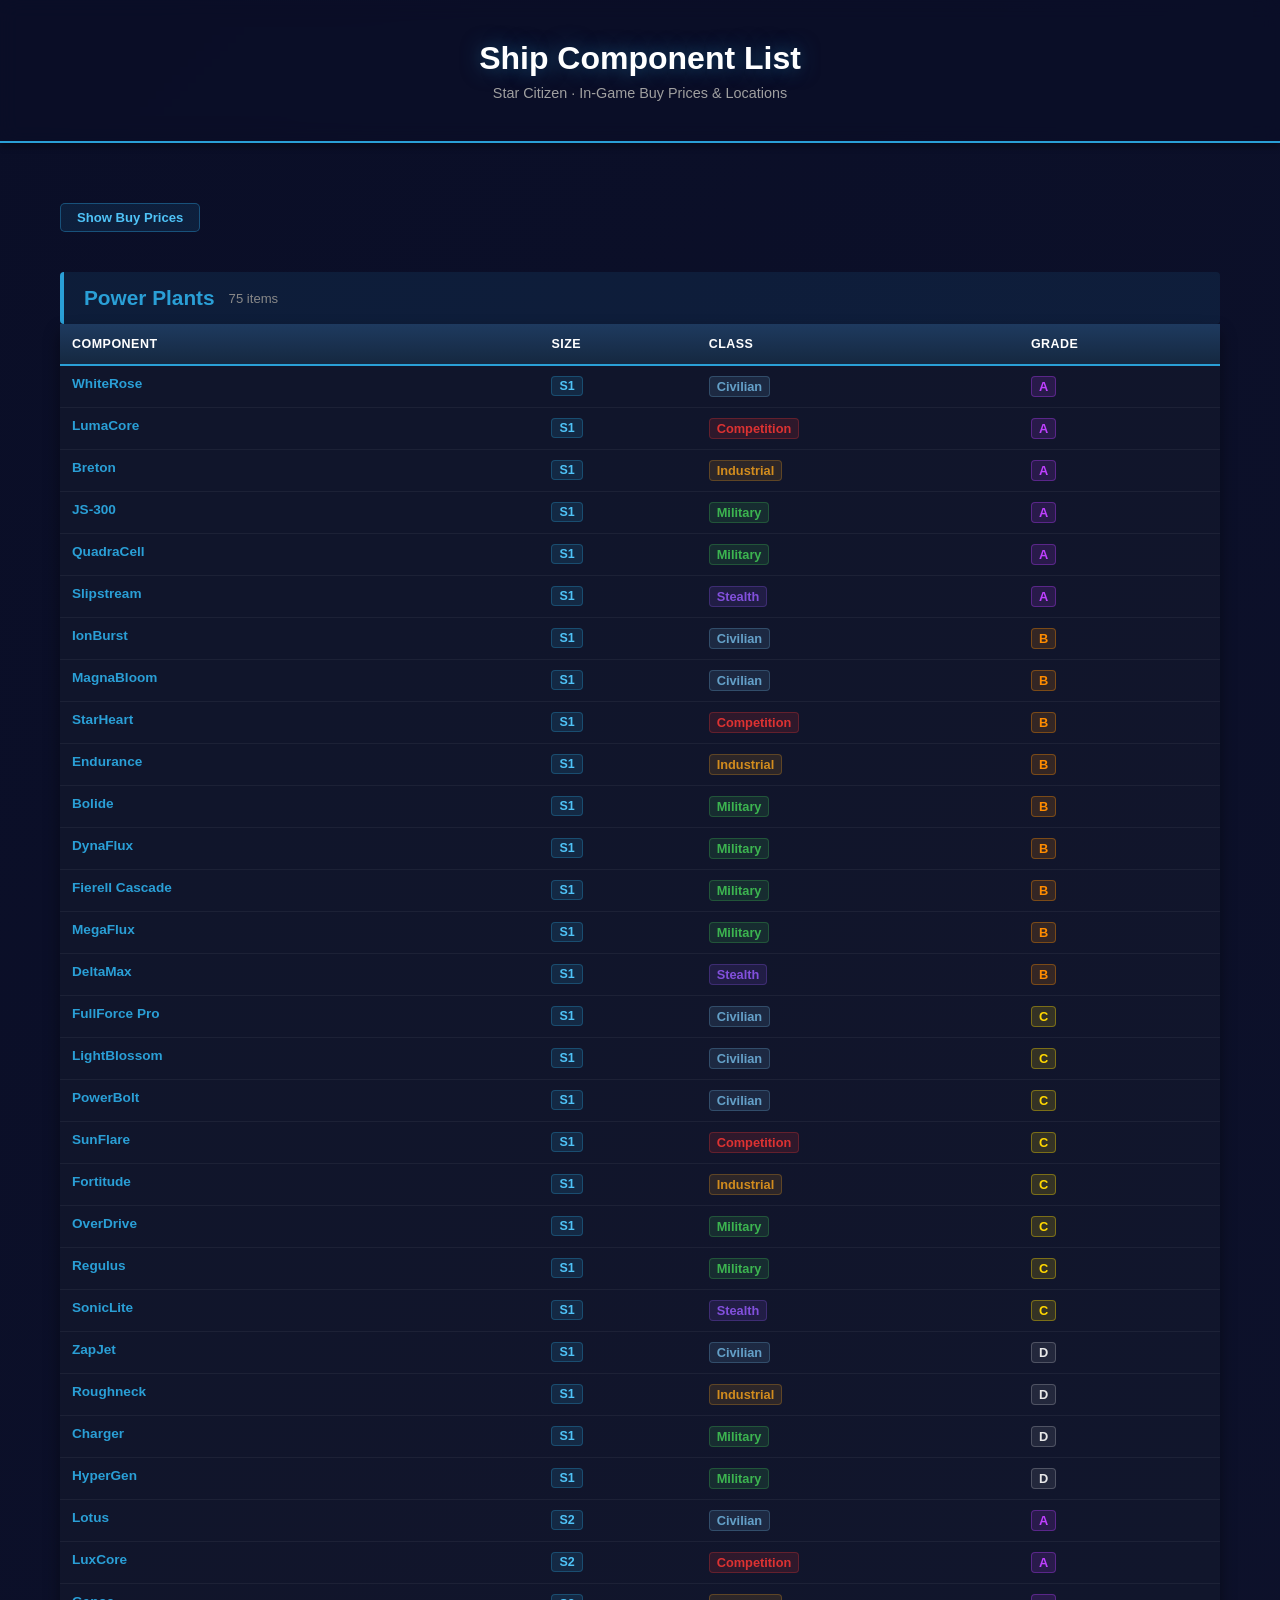
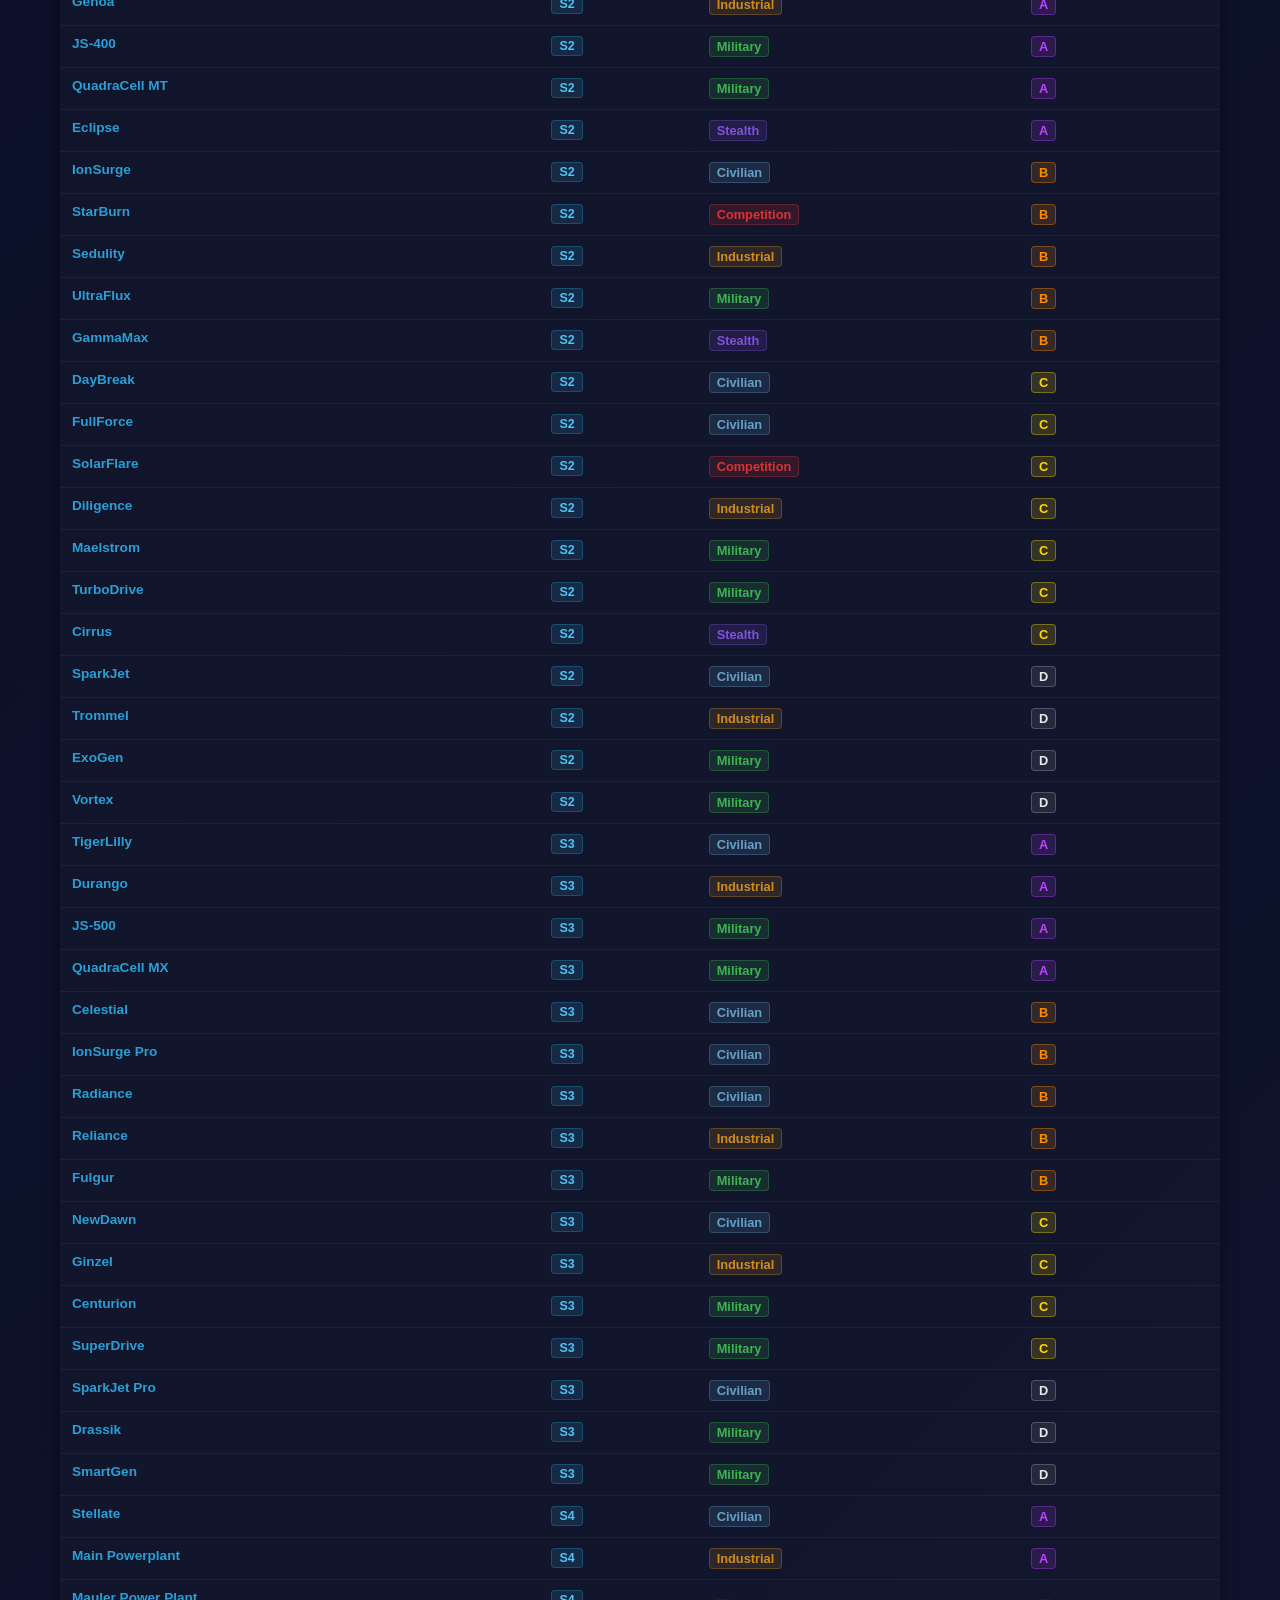
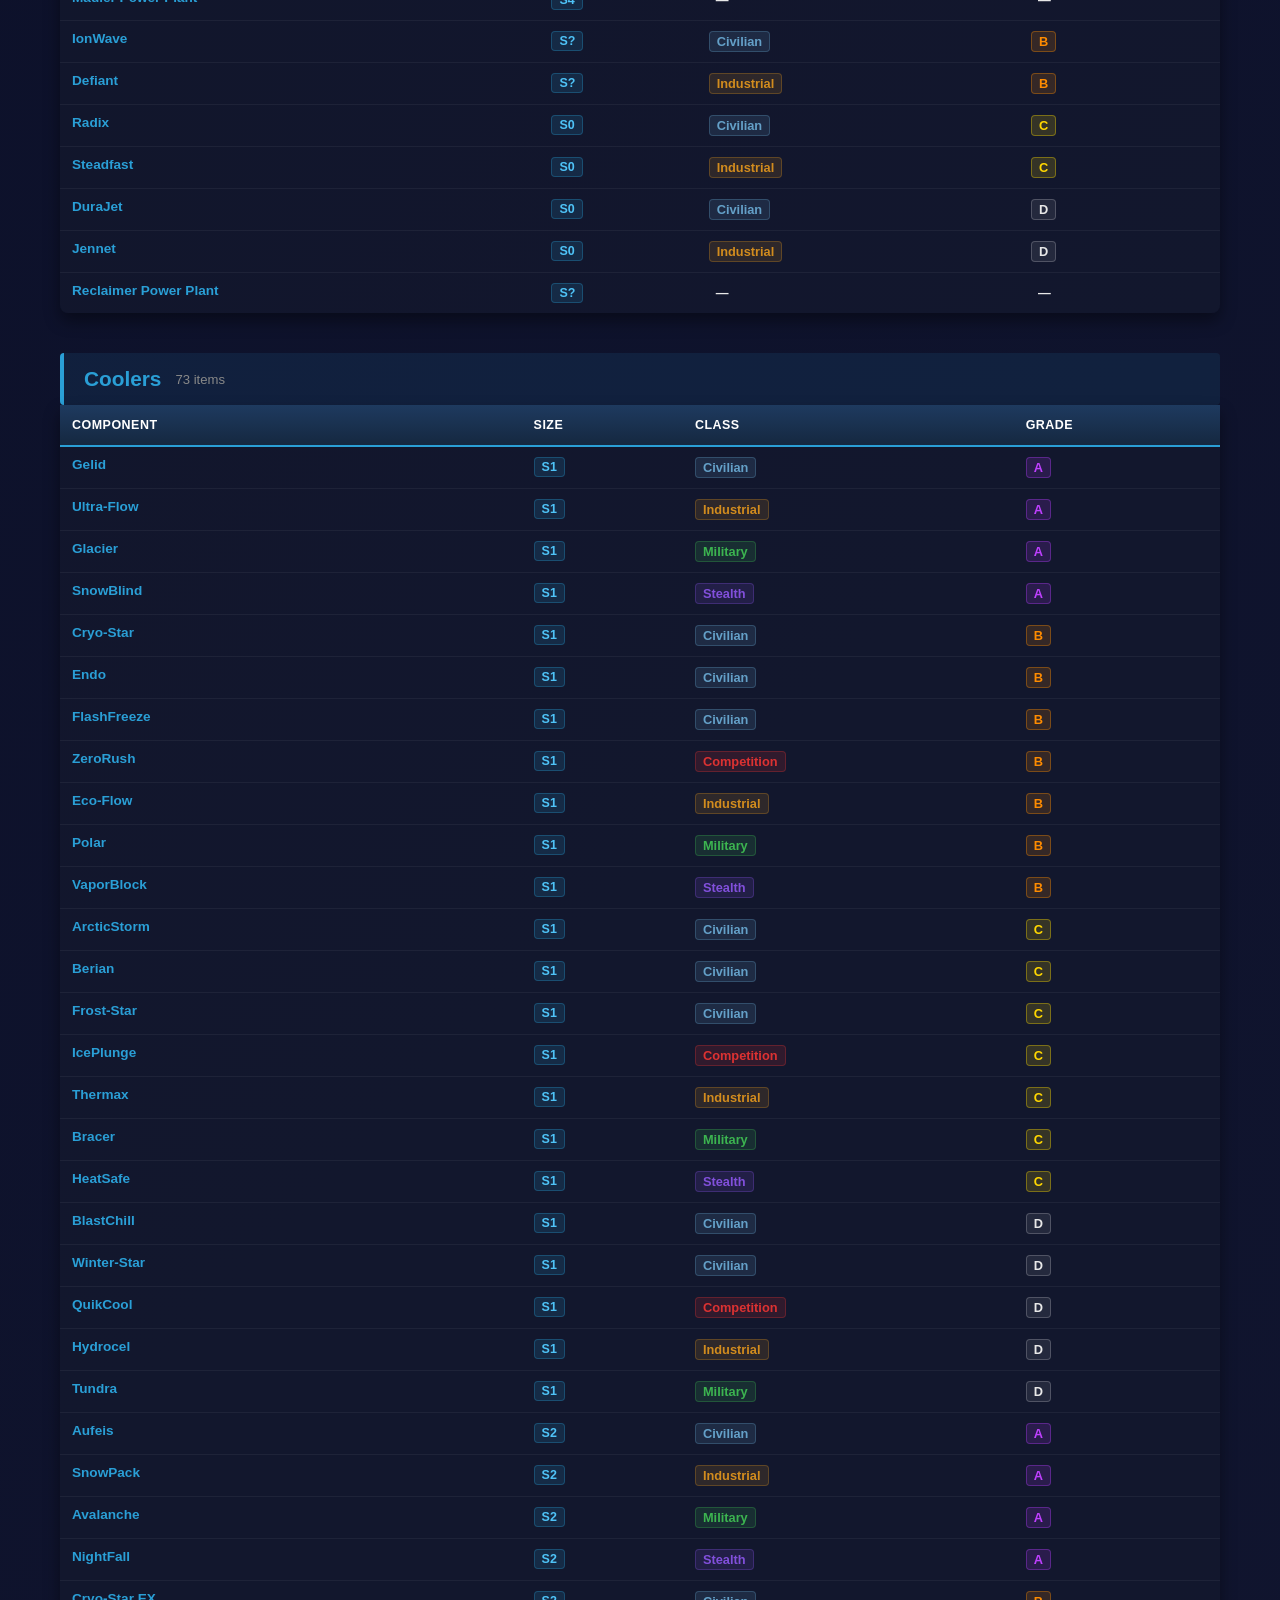
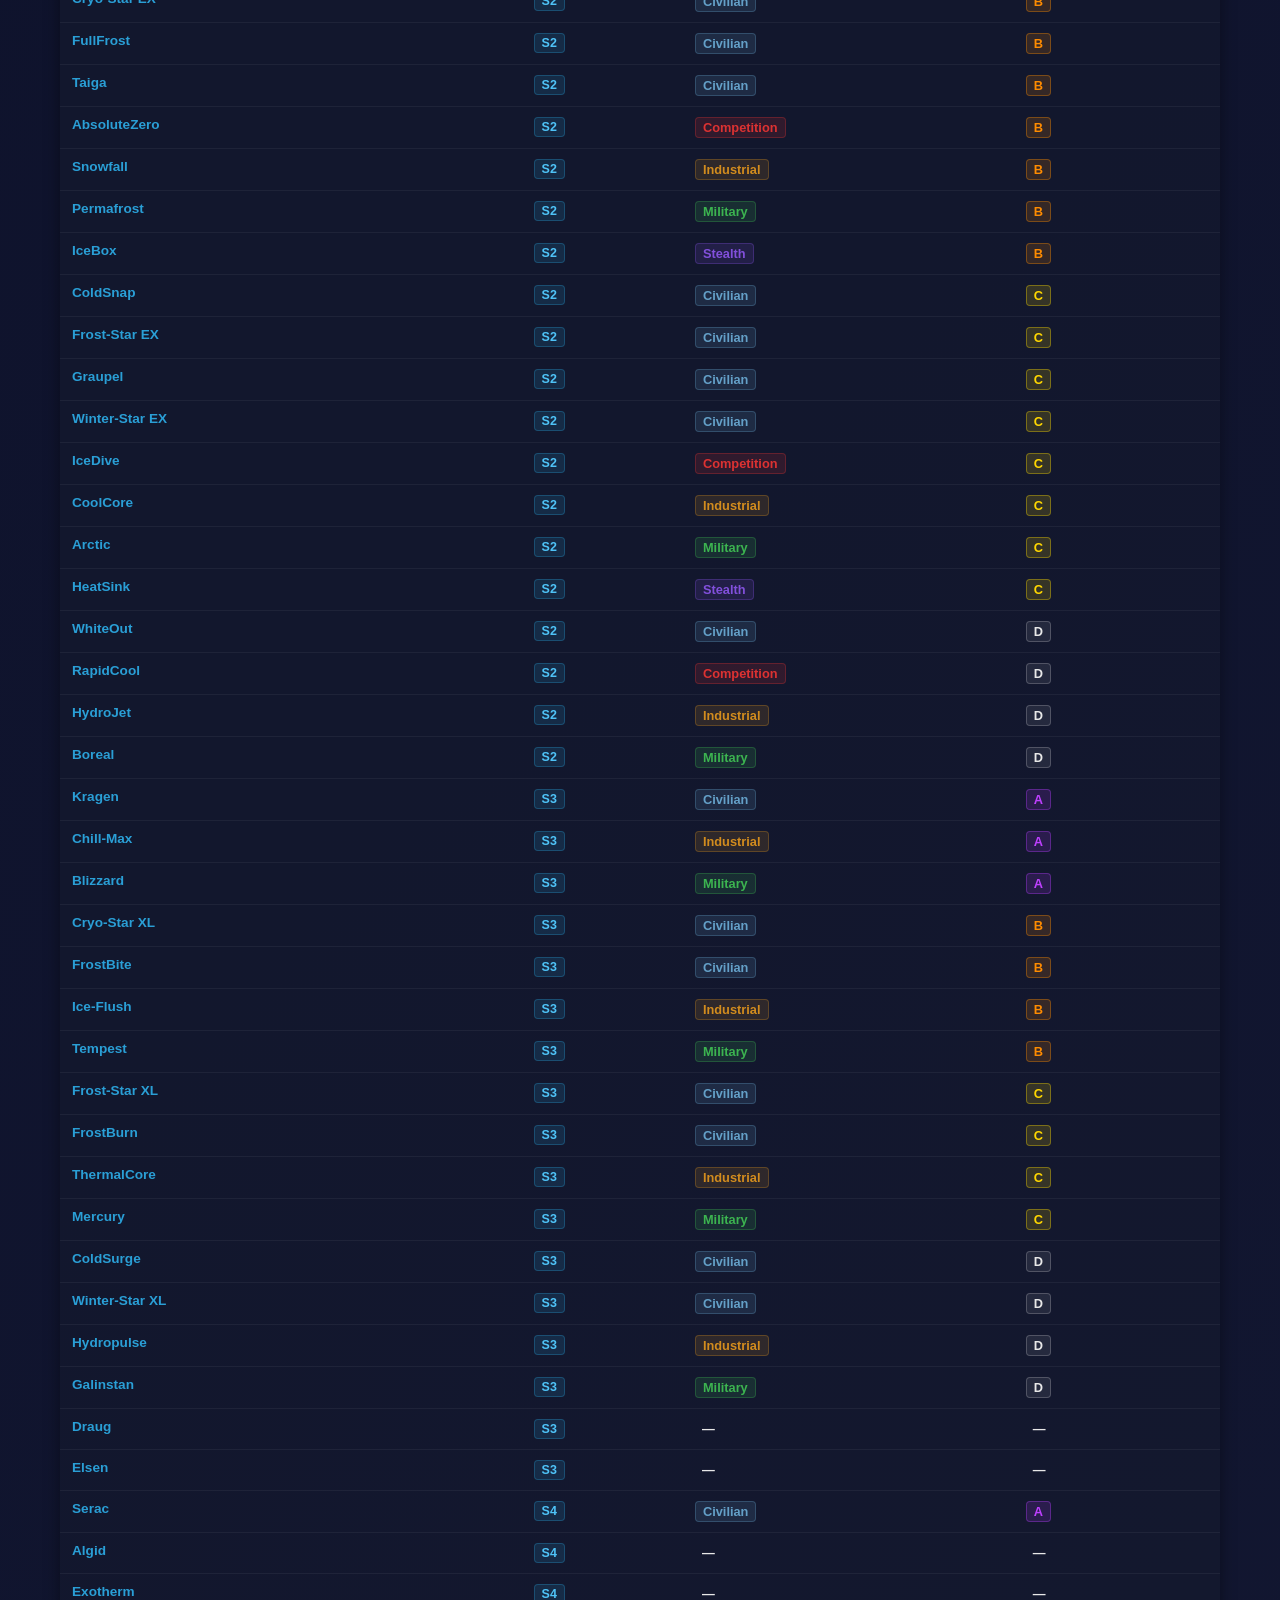
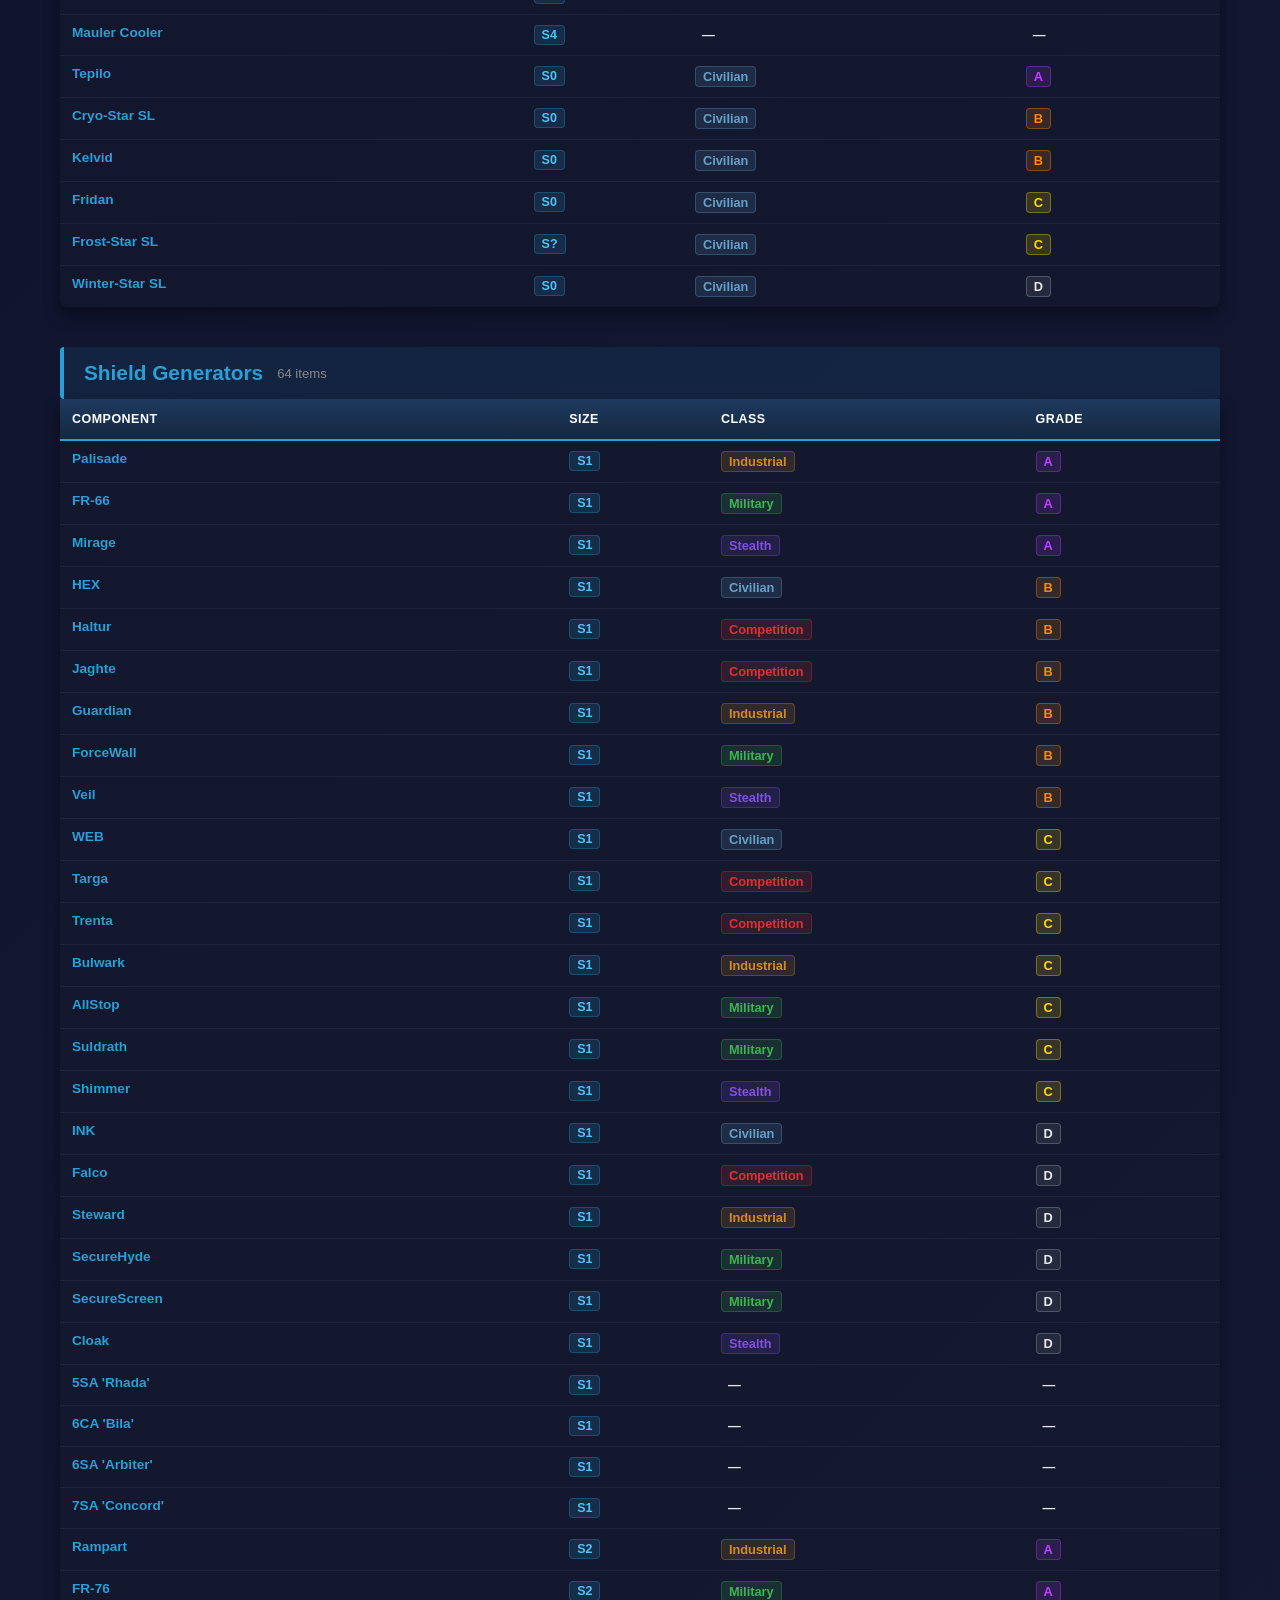
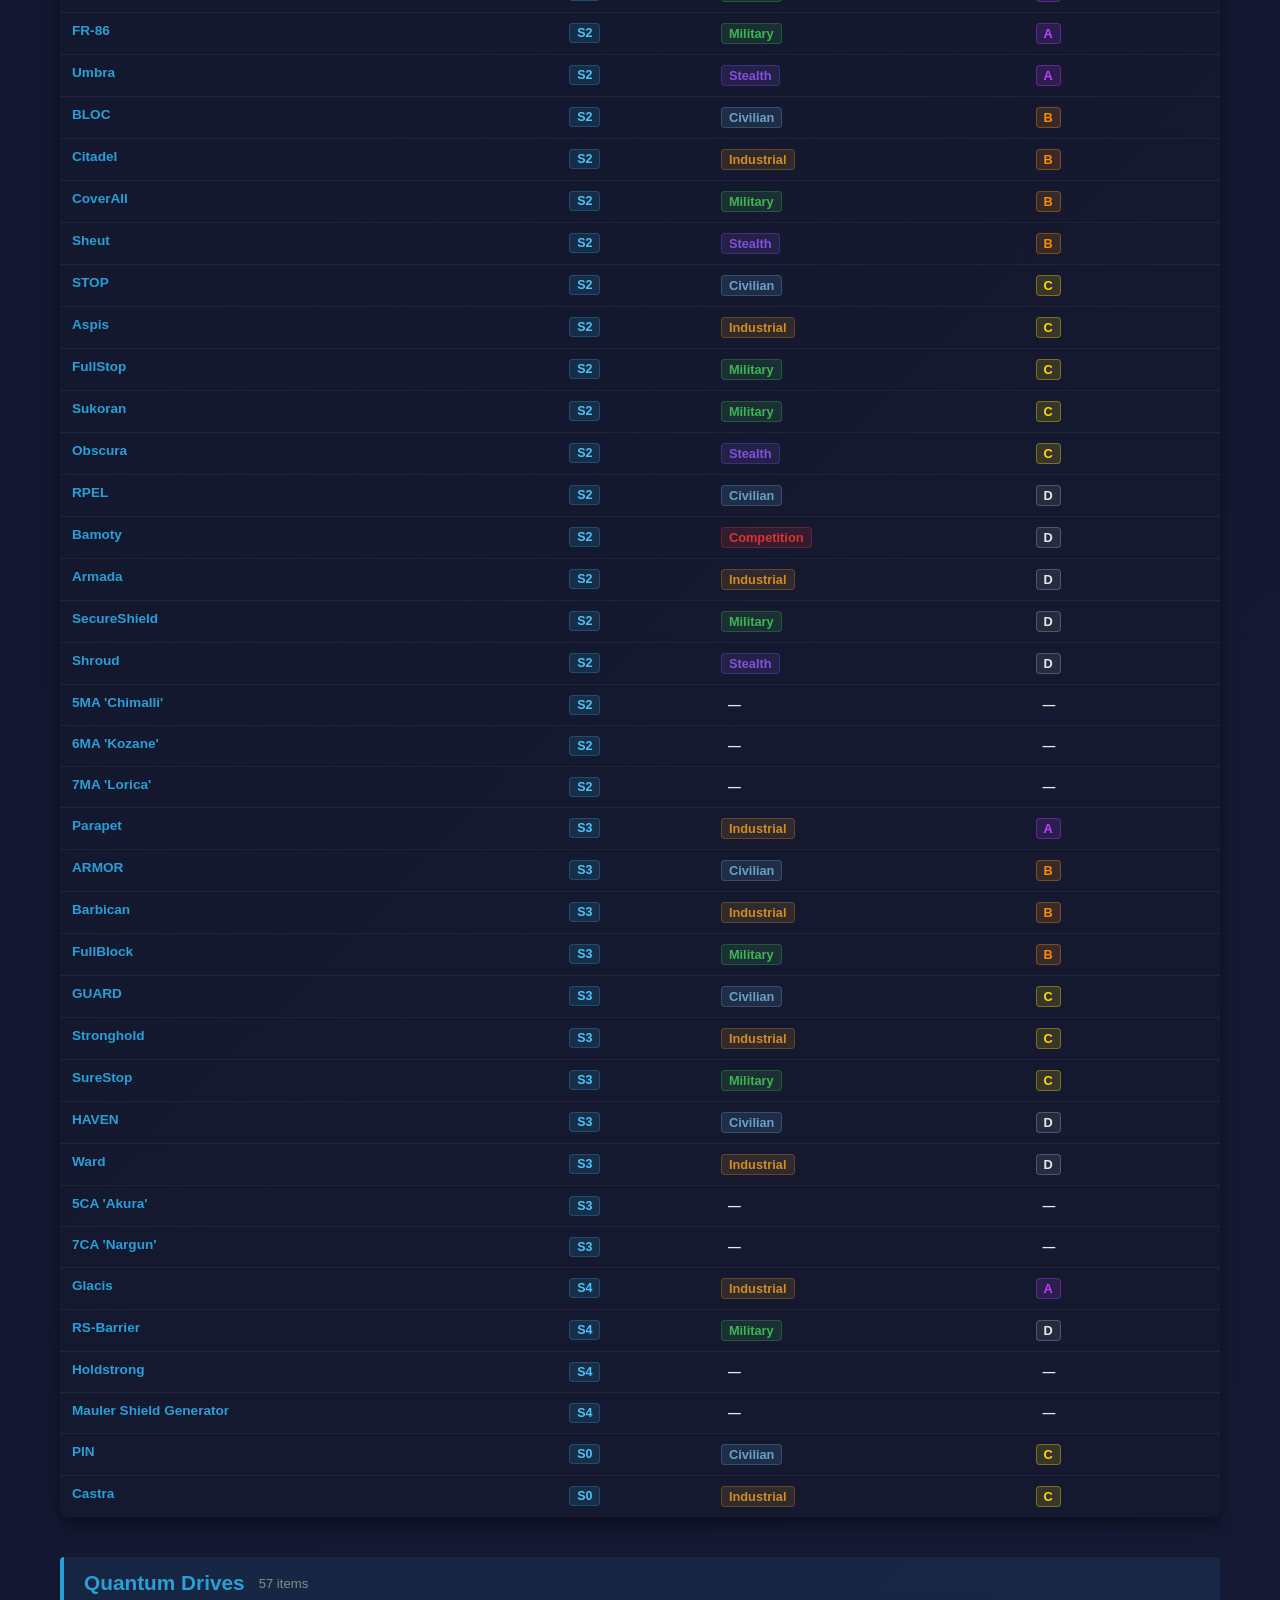
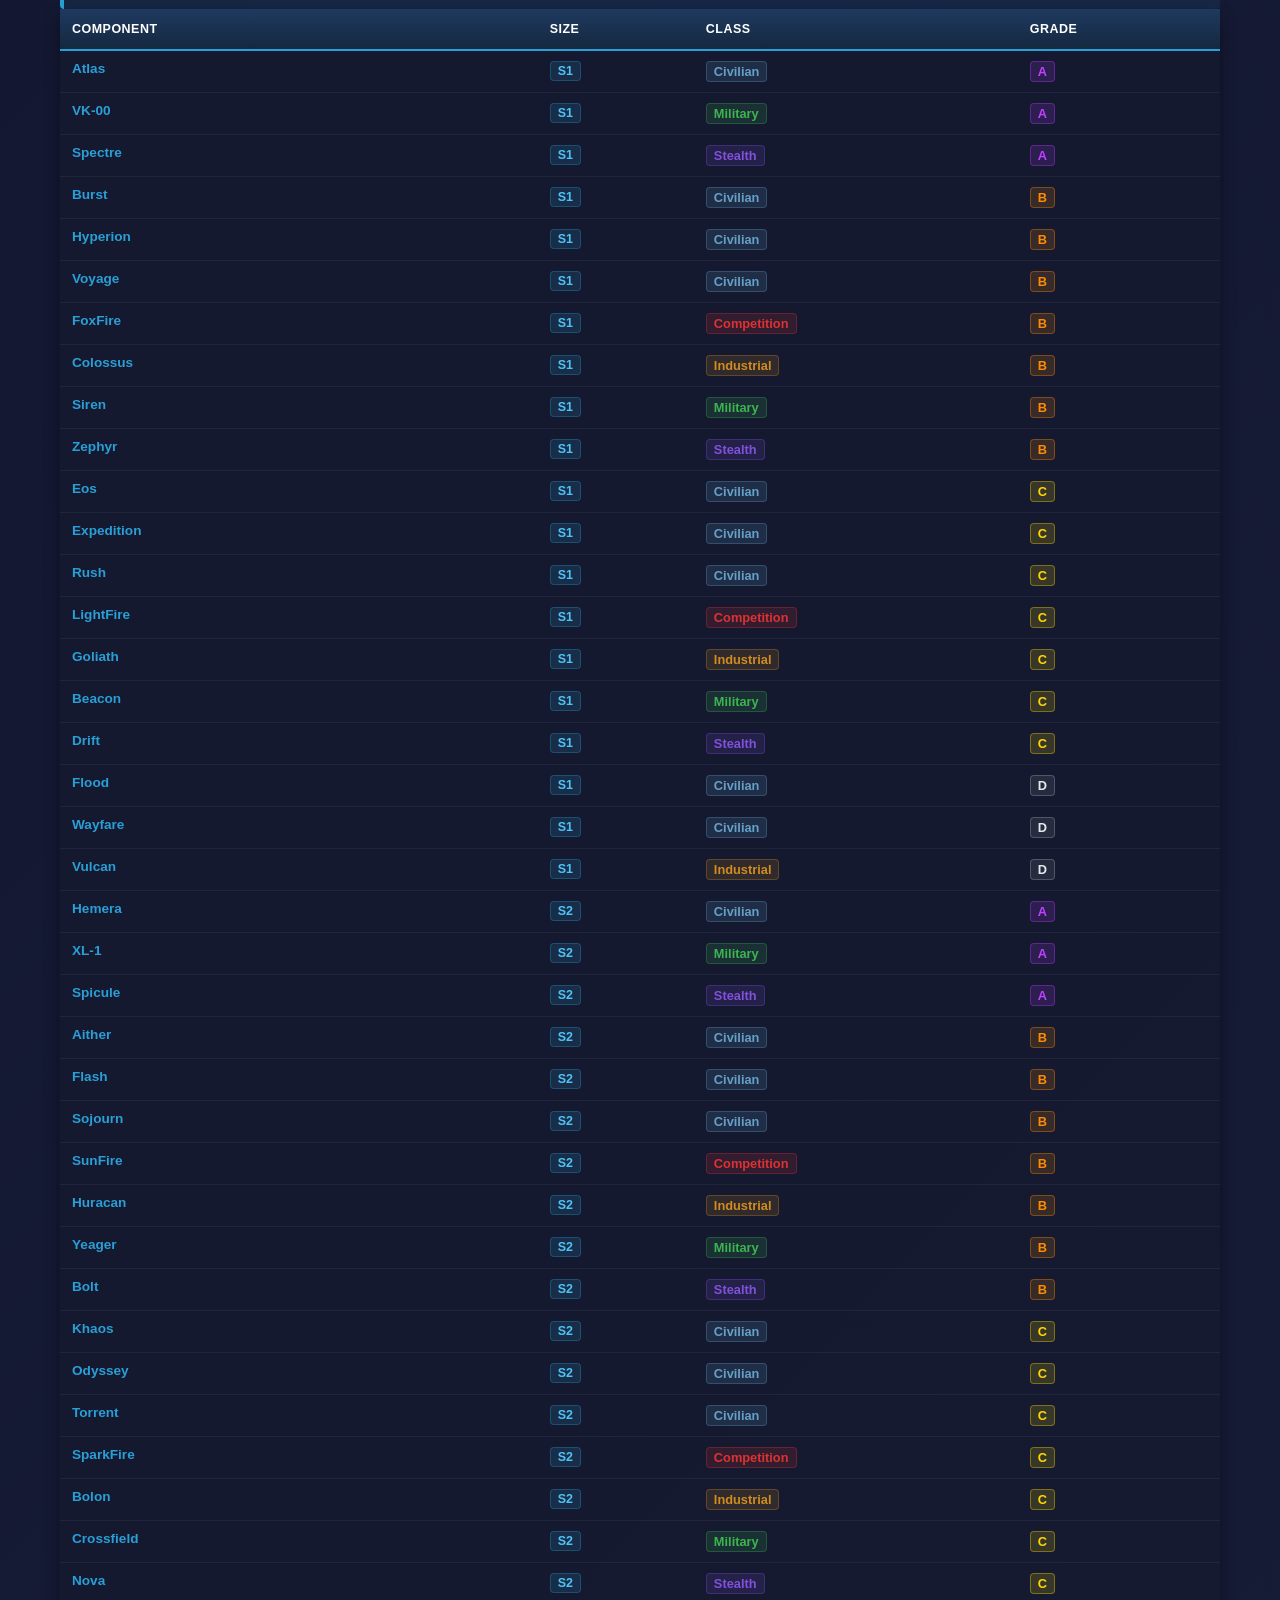
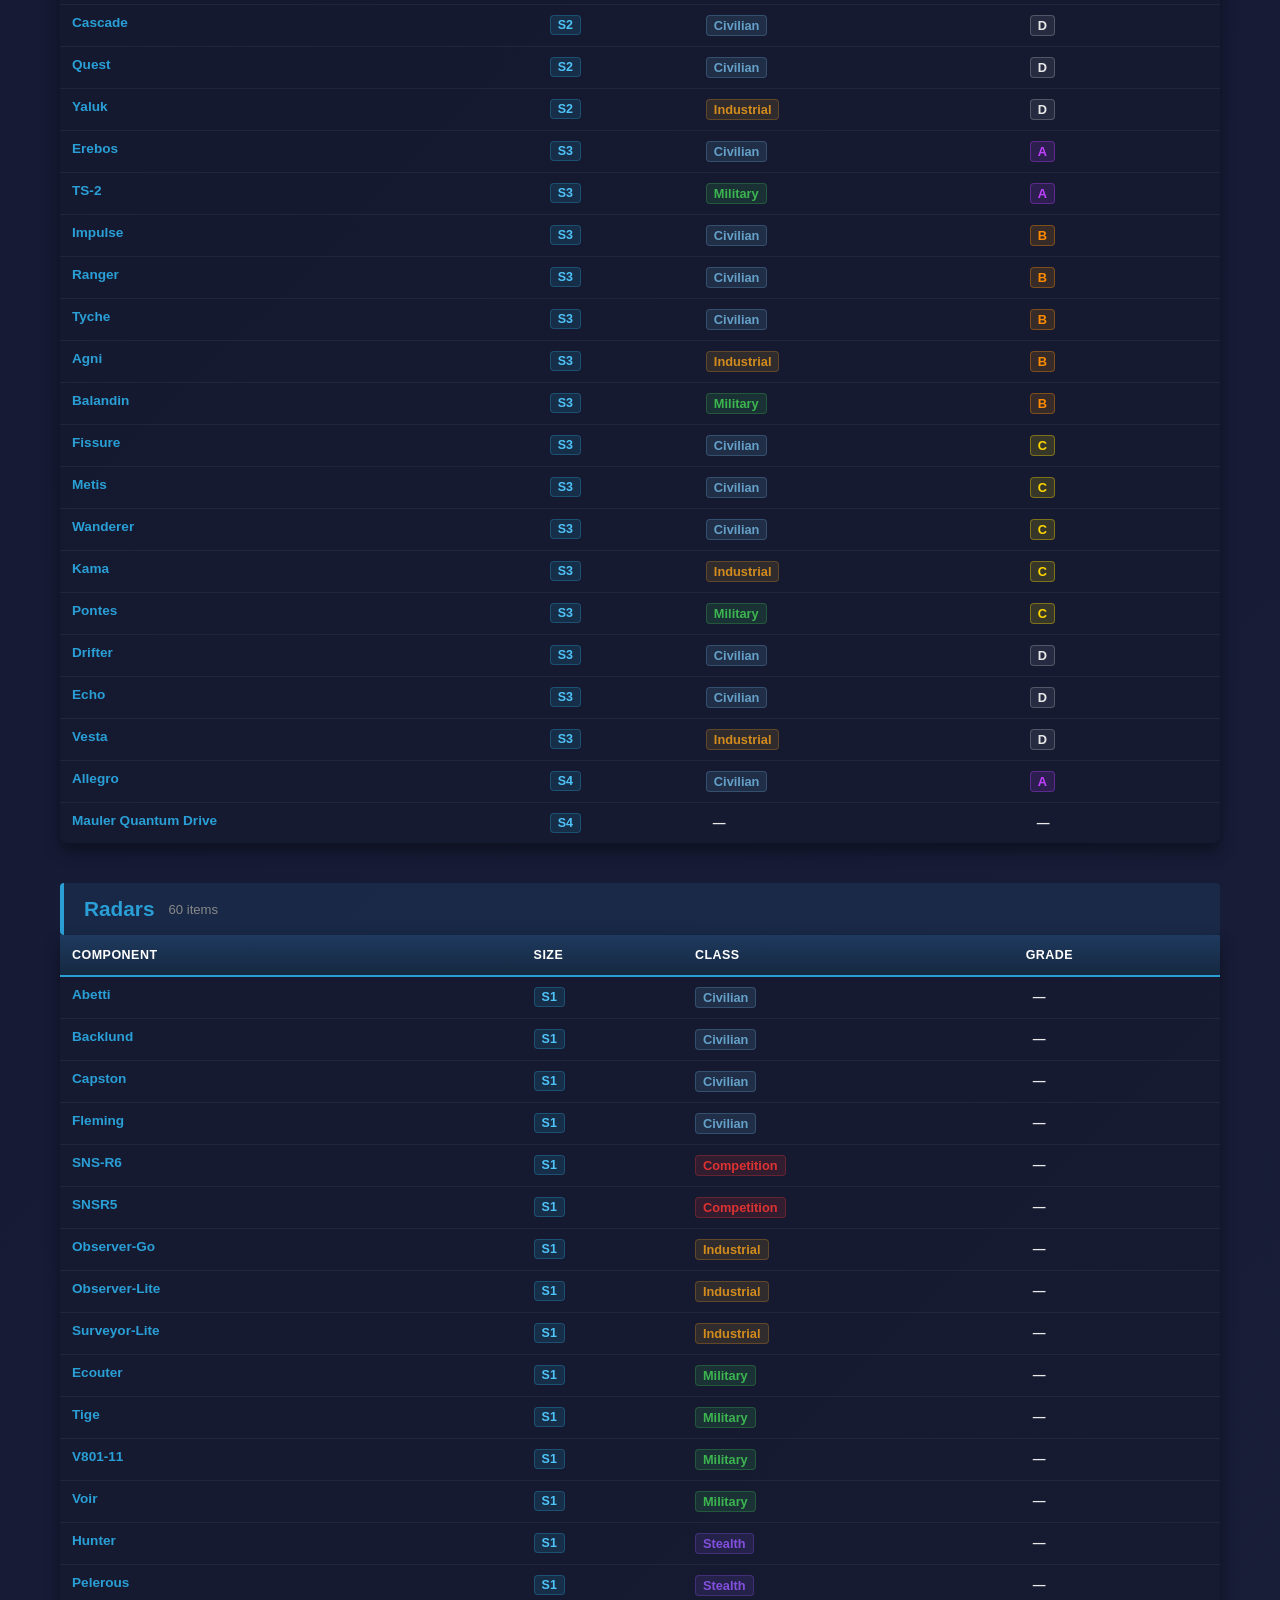
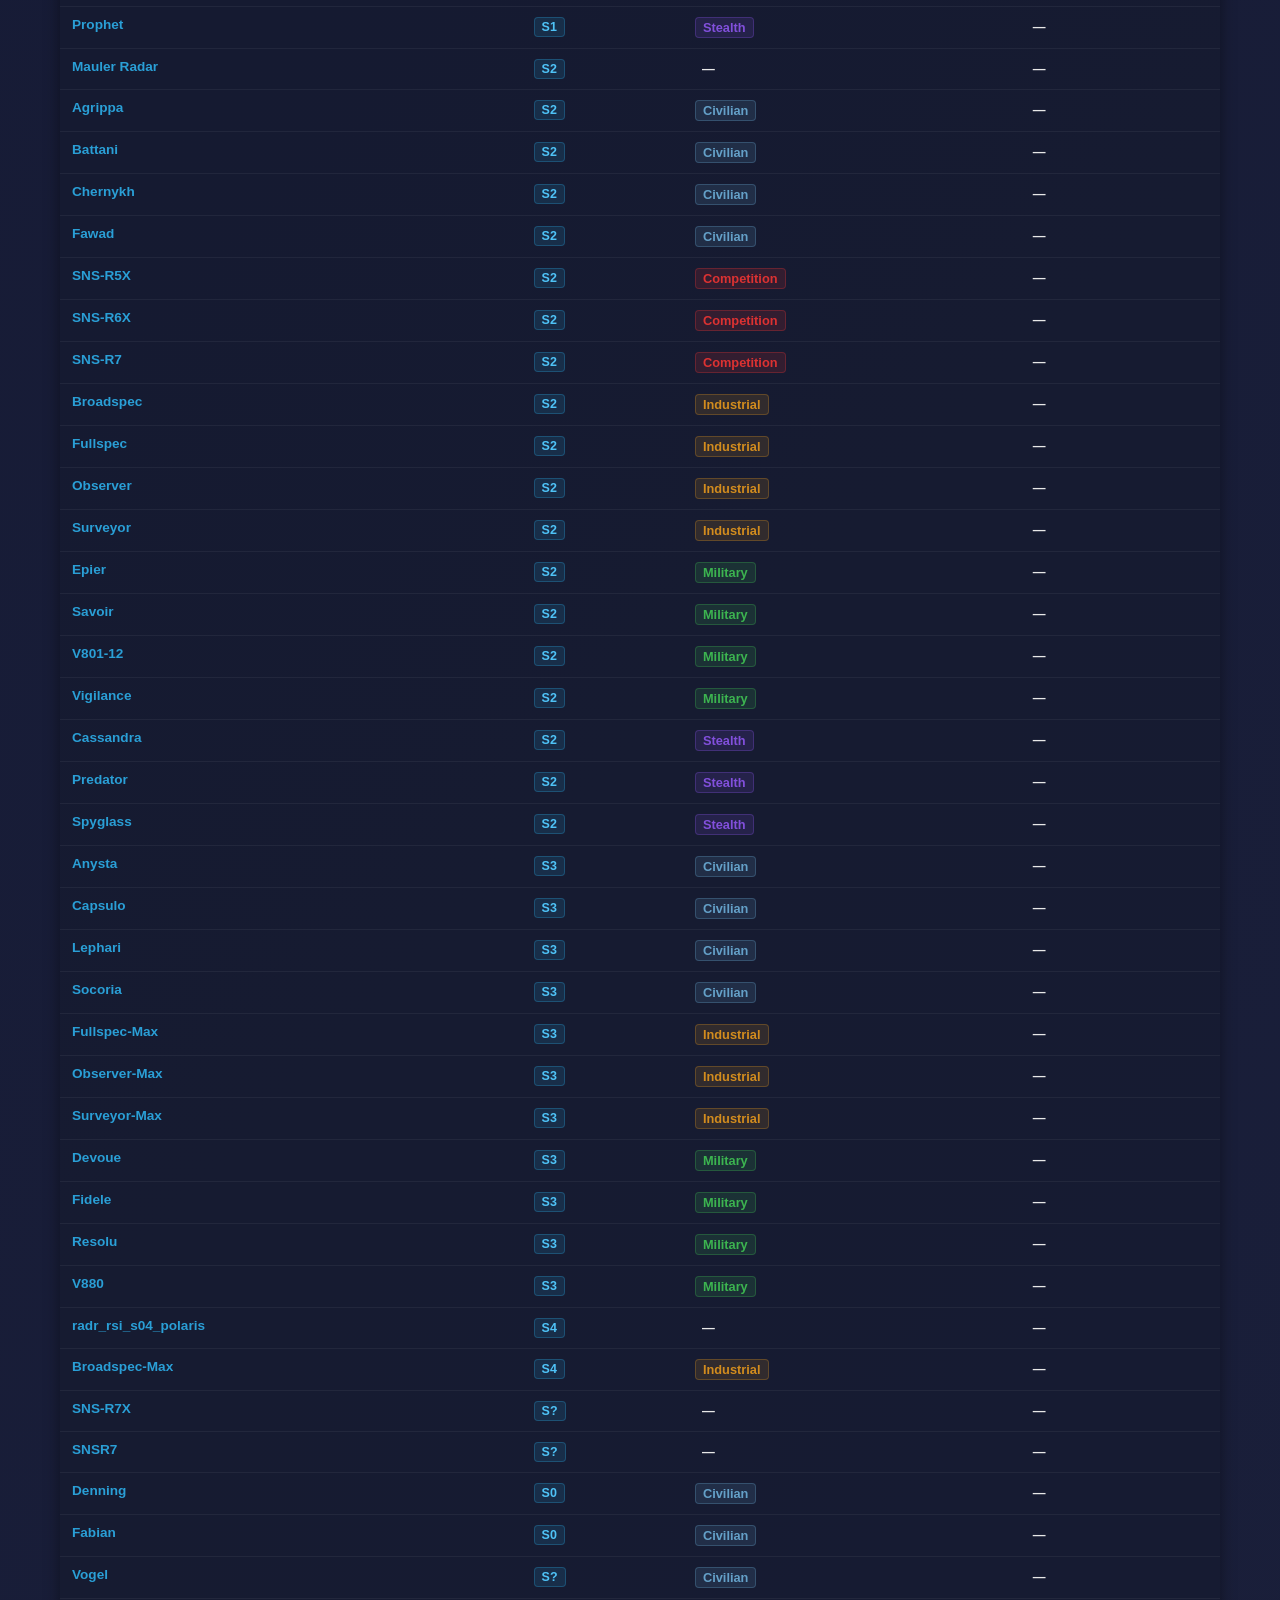
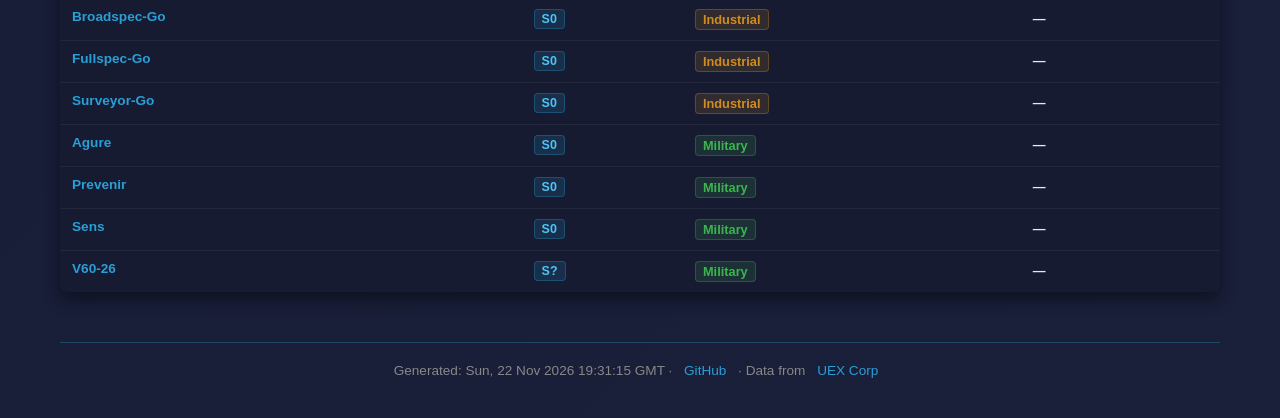
==== commit deb60272: "Update component list" ====
--- a/docs/component-list/index.html
+++ b/docs/component-list/index.html
@@ -2786,7 +2786,7 @@
       </table>
     </div>
   <div class="footer">
-    Generated: Sat, 21 Nov 2026 19:09:20 GMT ·
+    Generated: Sun, 22 Nov 2026 19:31:15 GMT ·
     <a href="https://github.com/scpages/compoment_list" target="_blank">GitHub</a> ·
     Data from <a href="https://uexcorp.space" target="_blank">UEX Corp</a>
   </div>
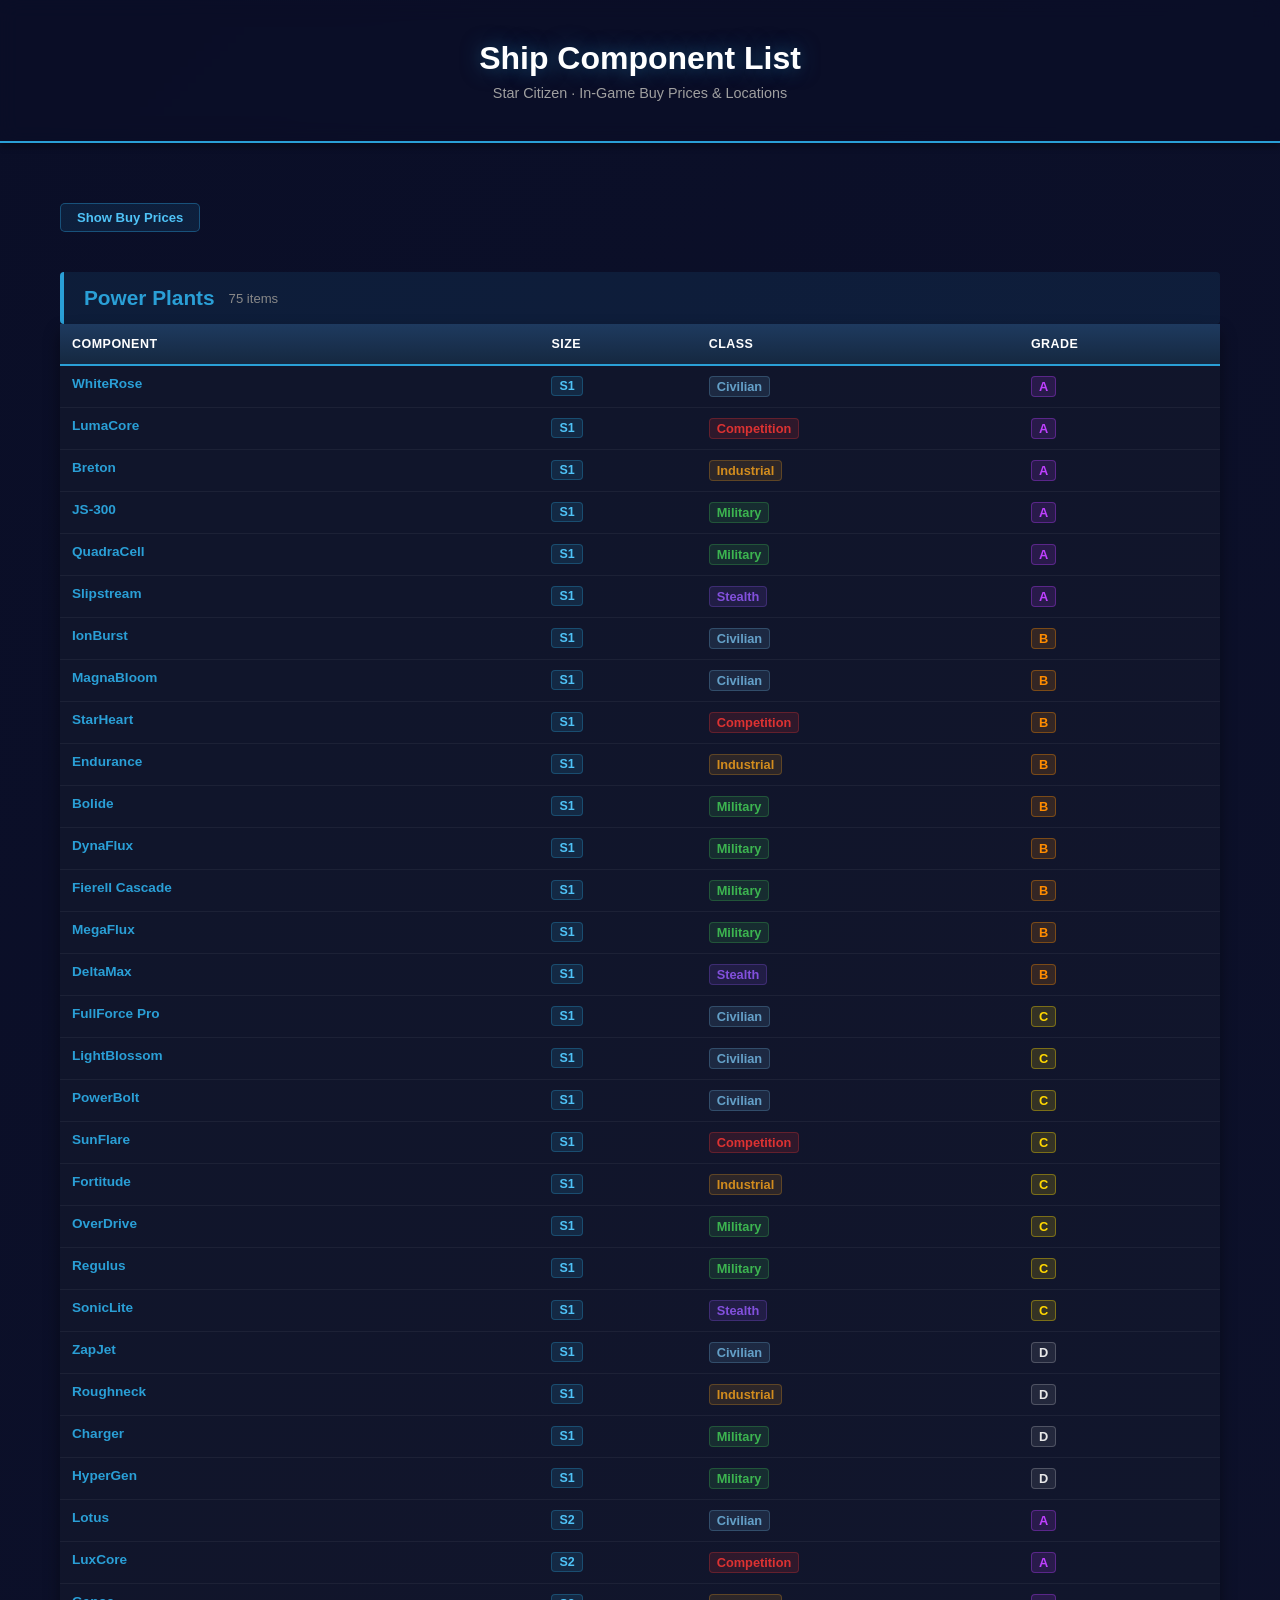
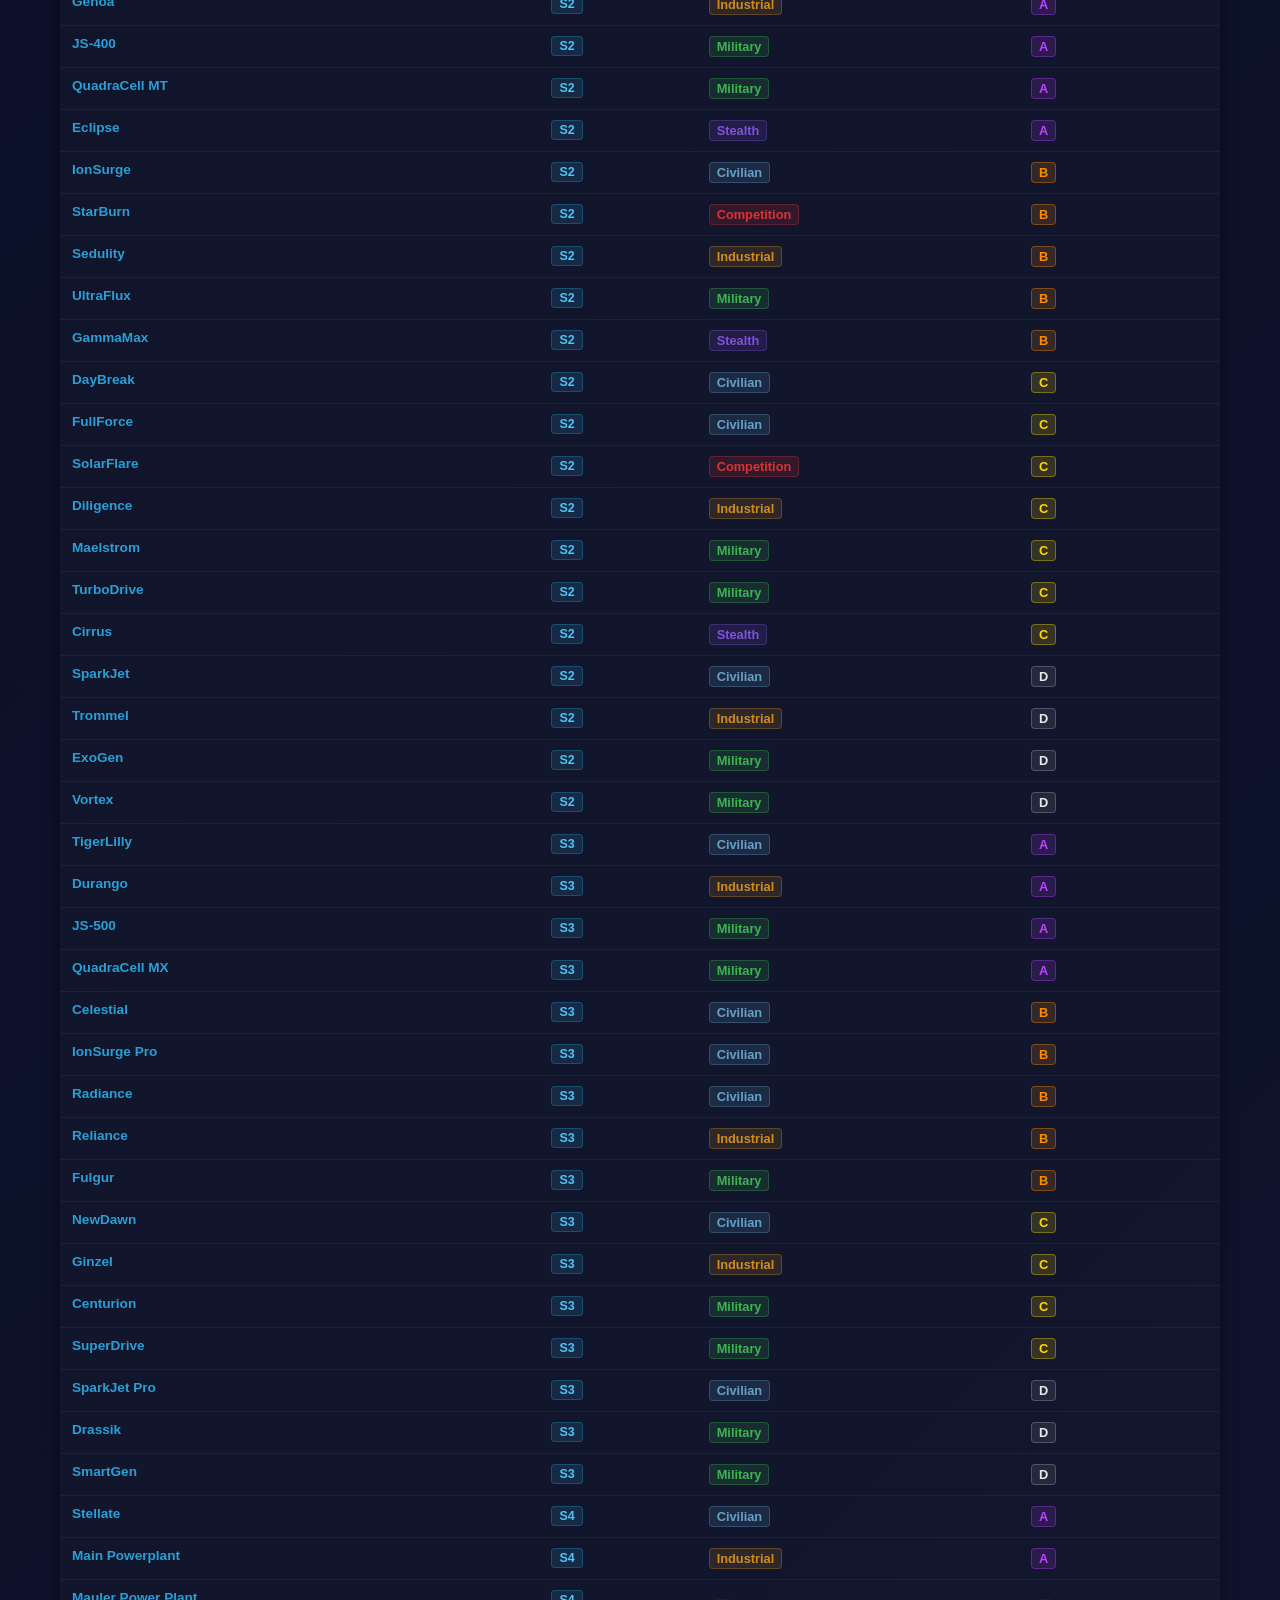
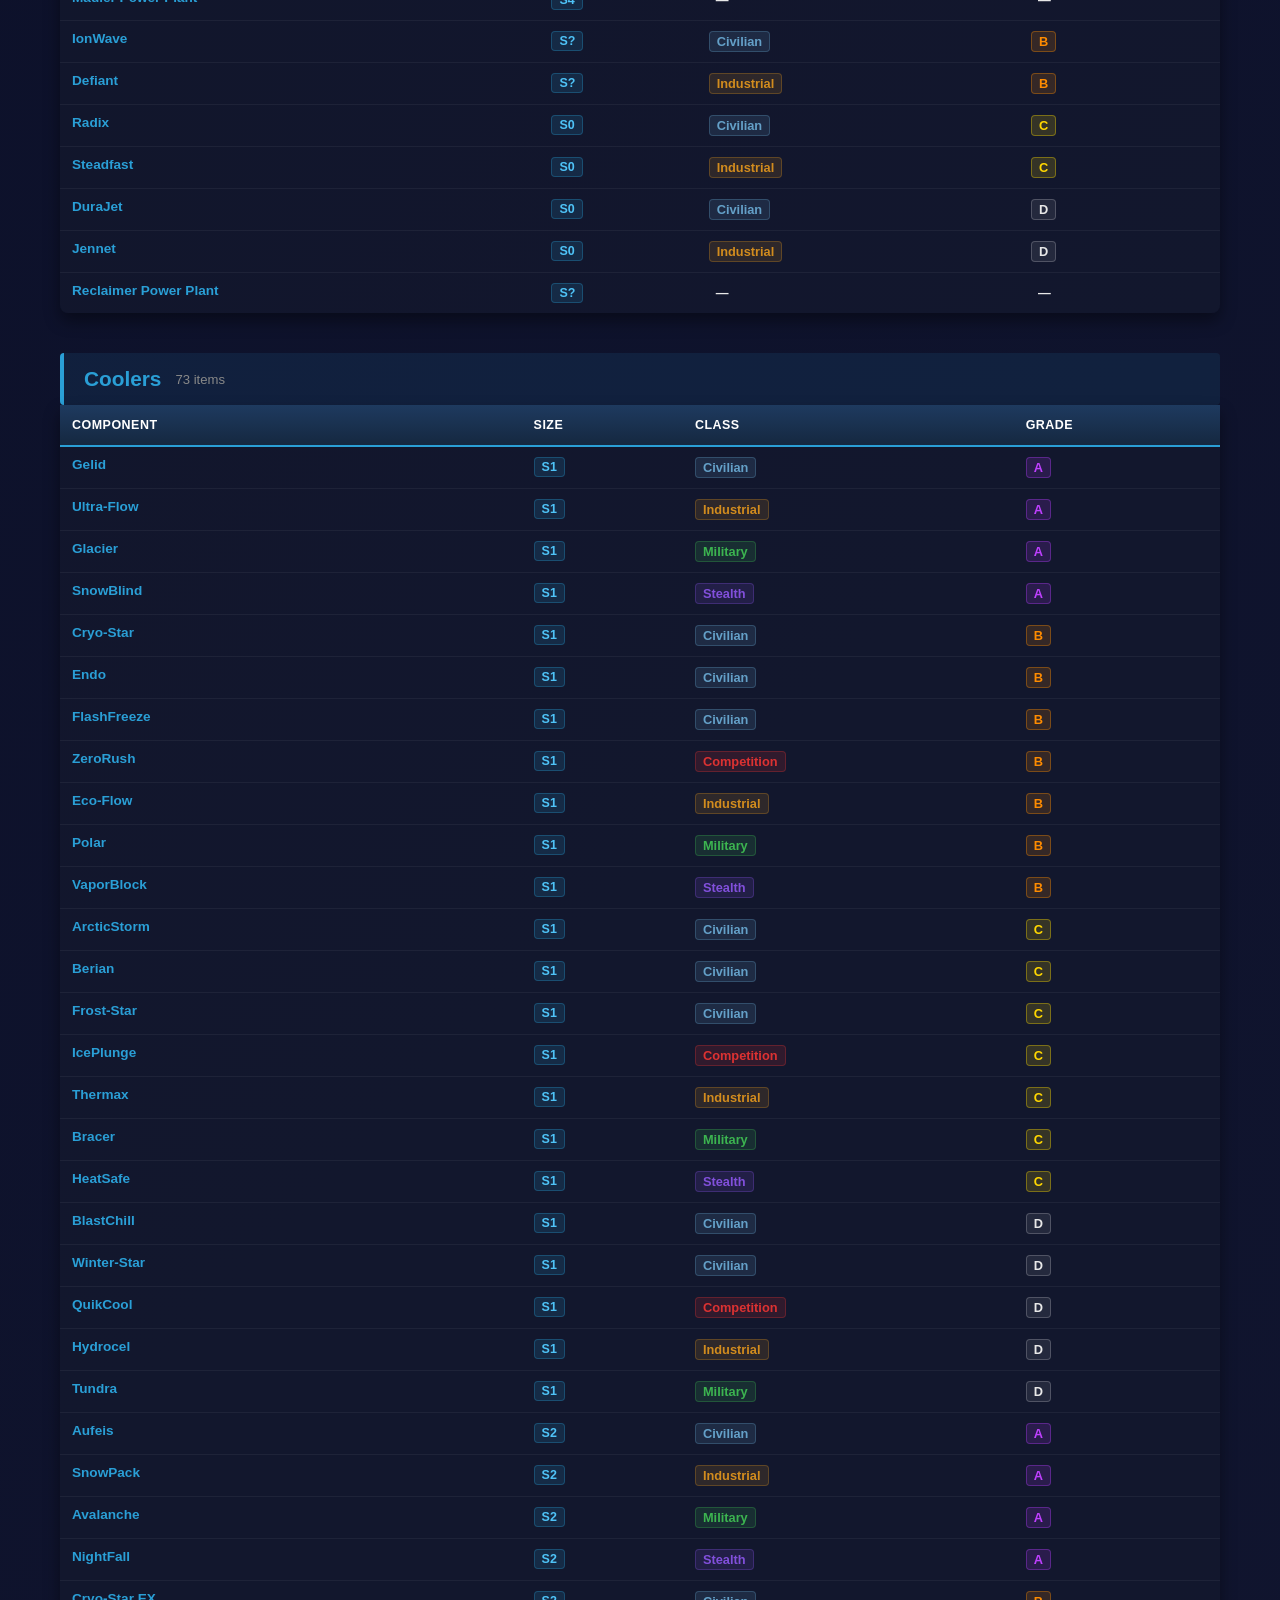
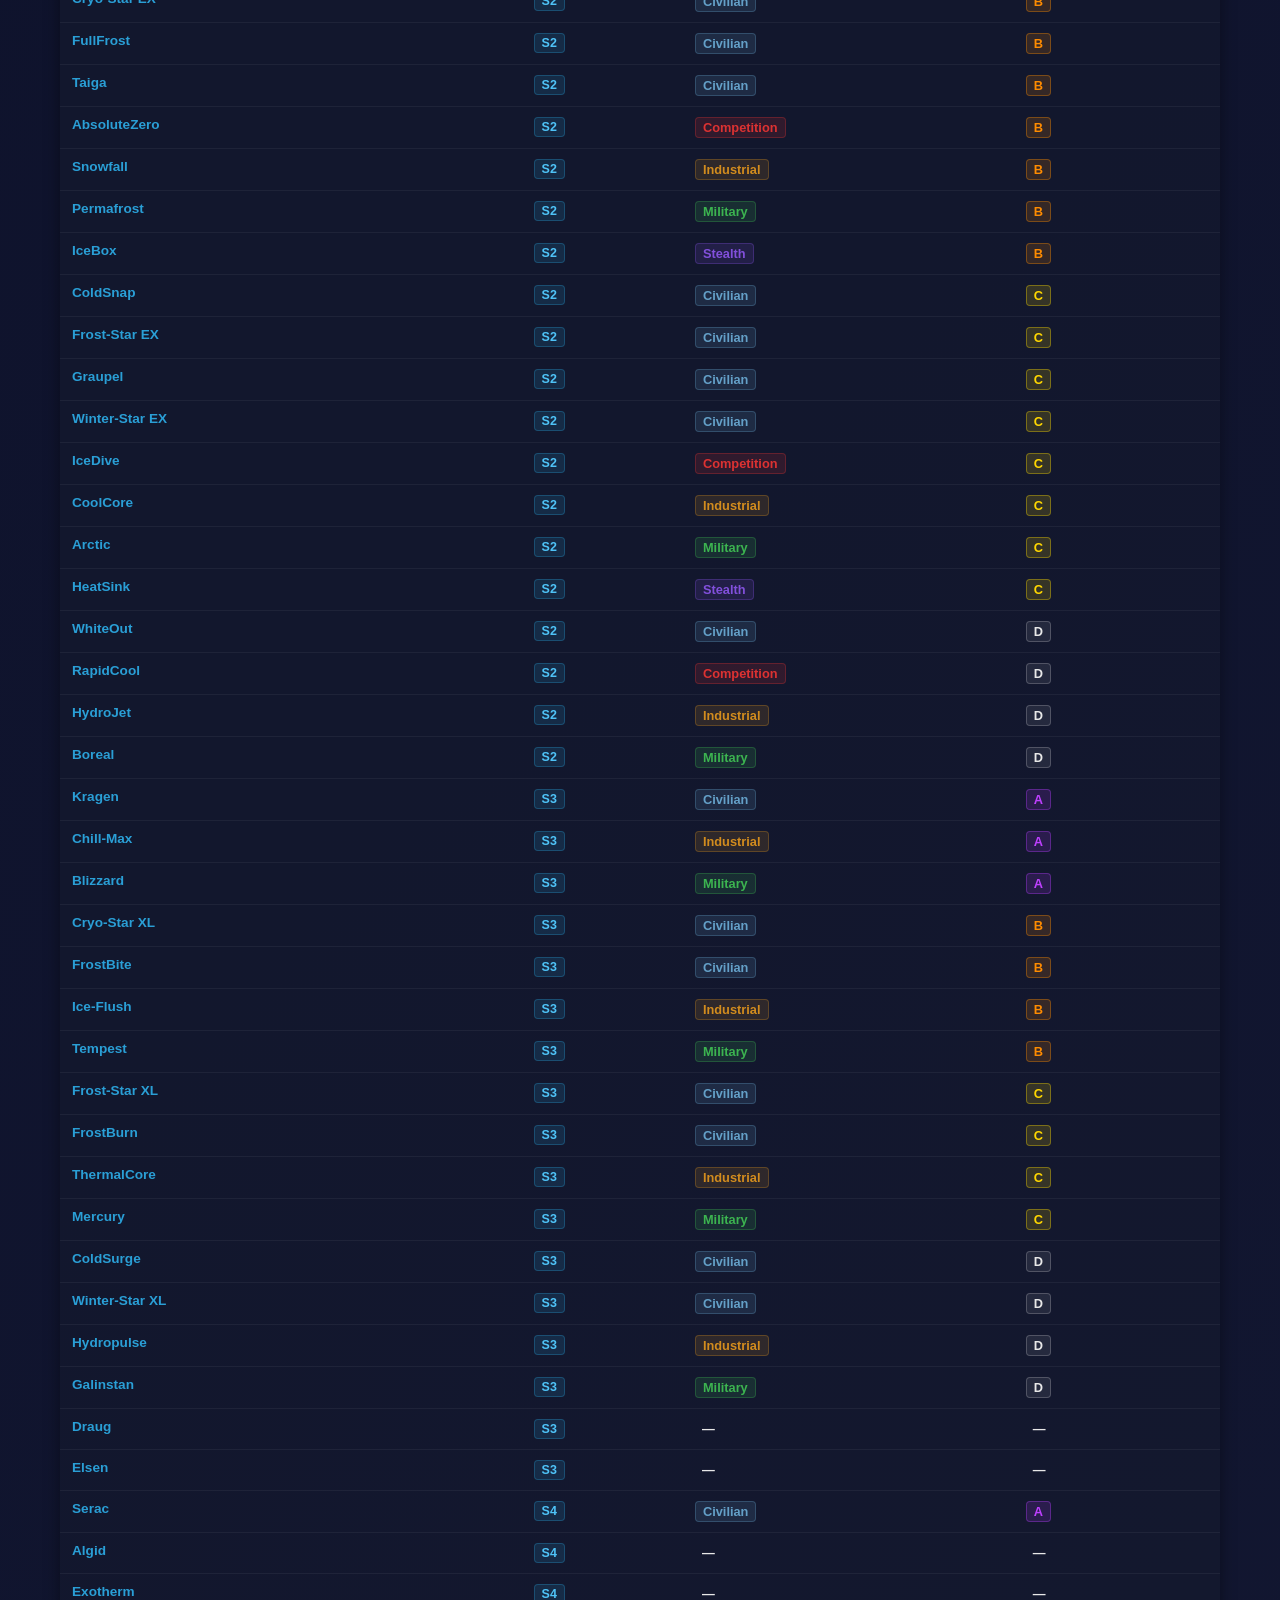
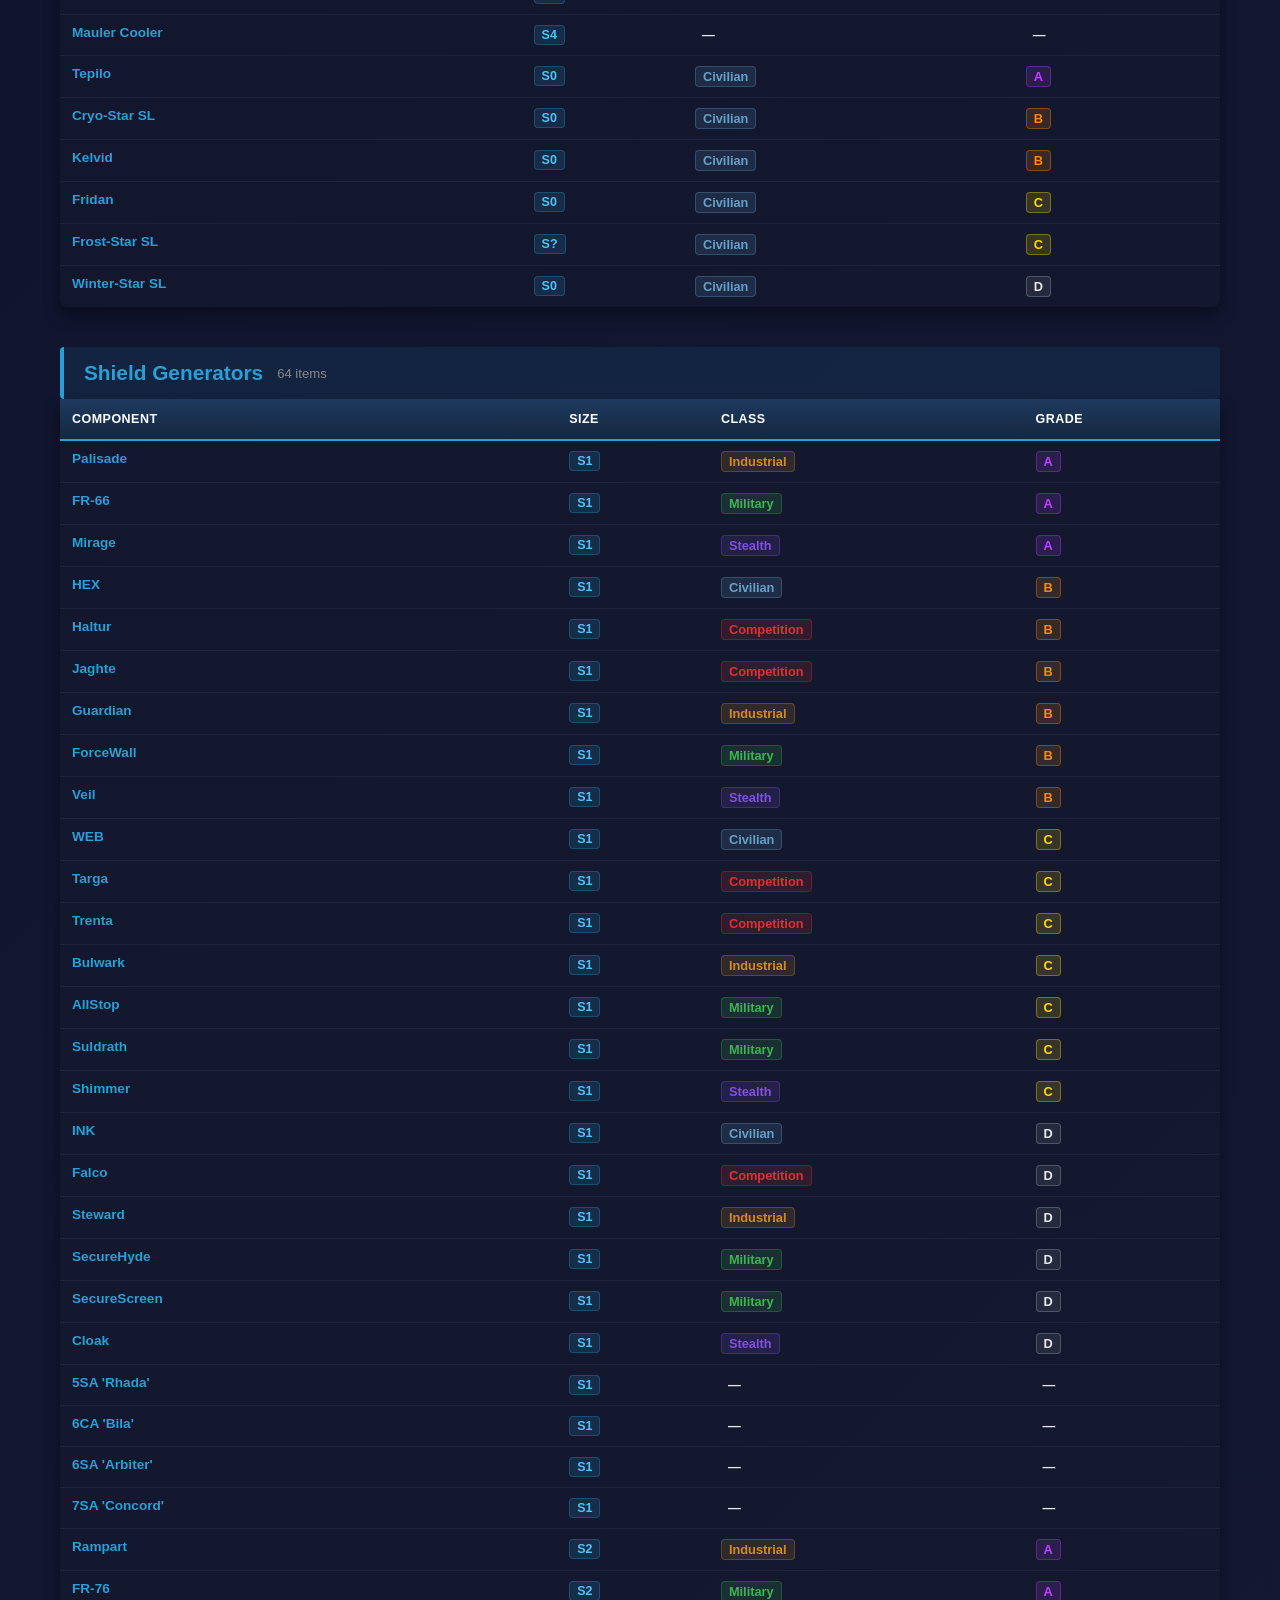
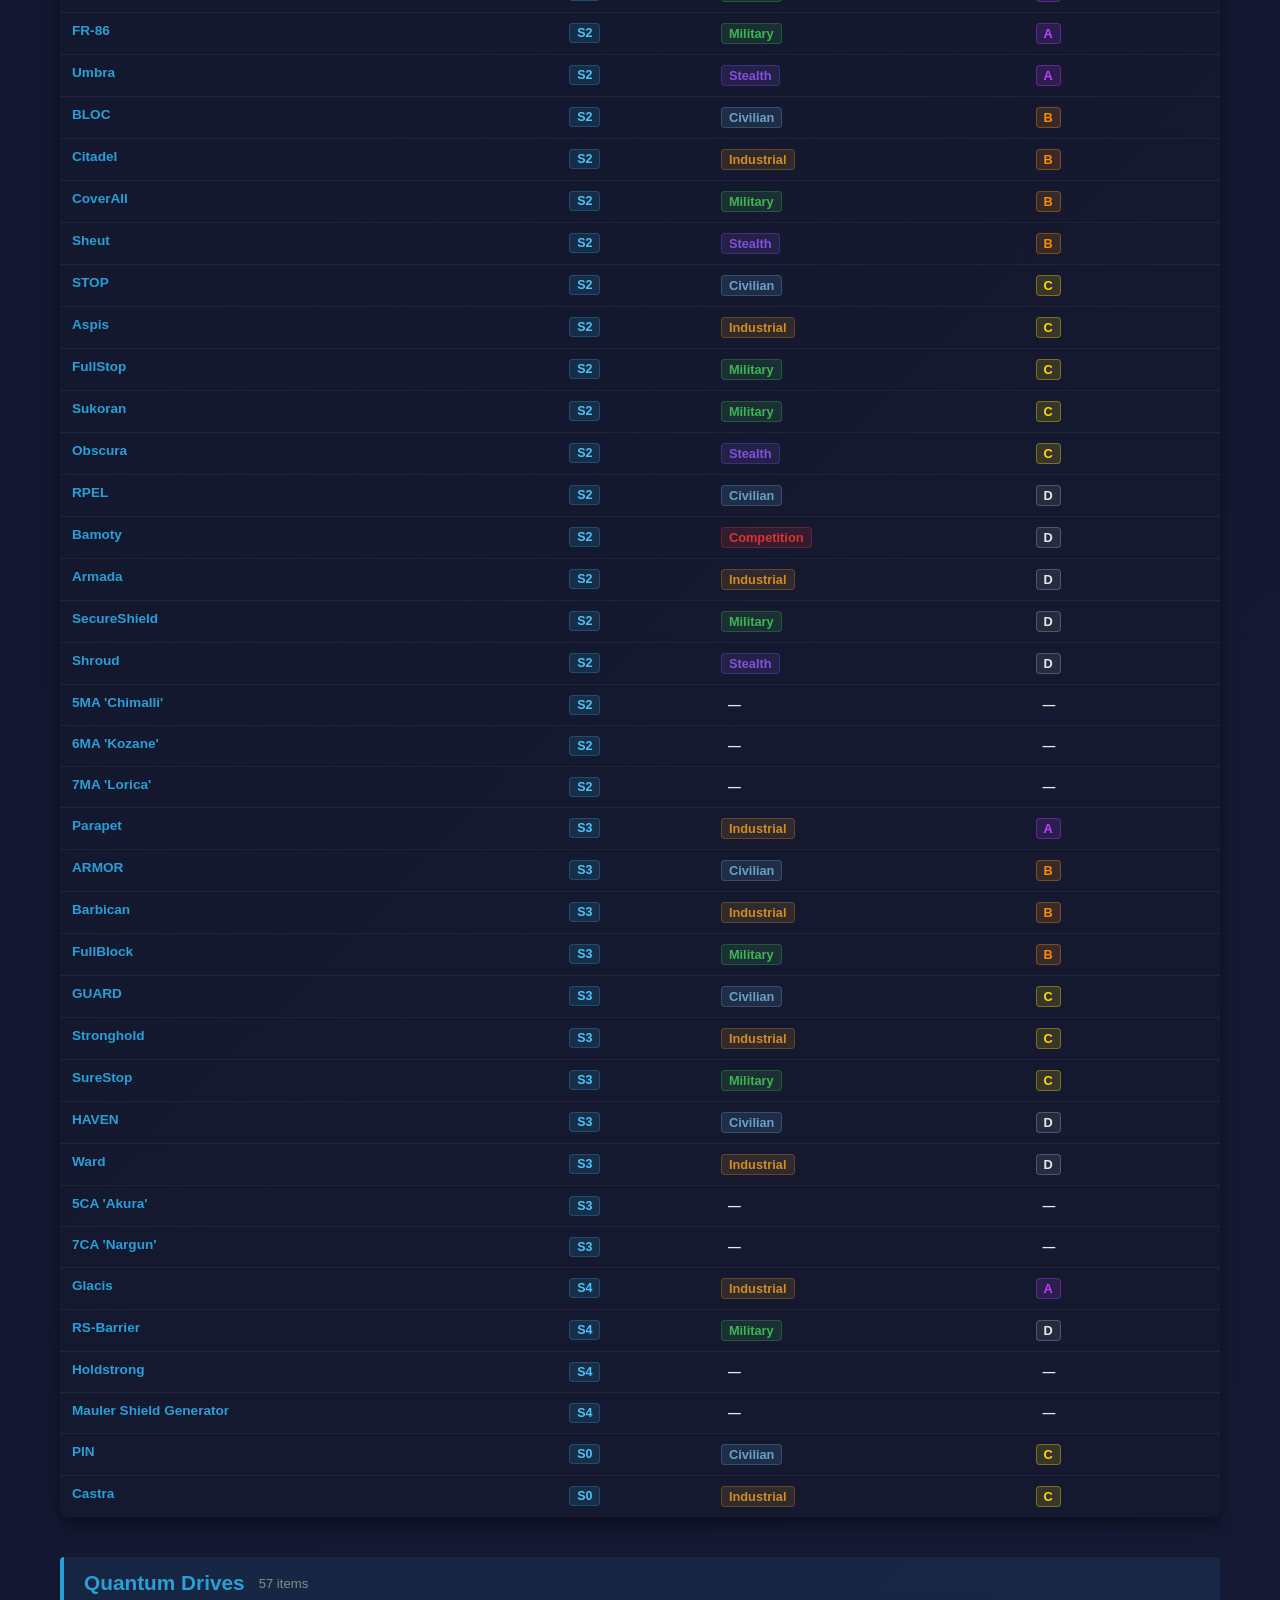
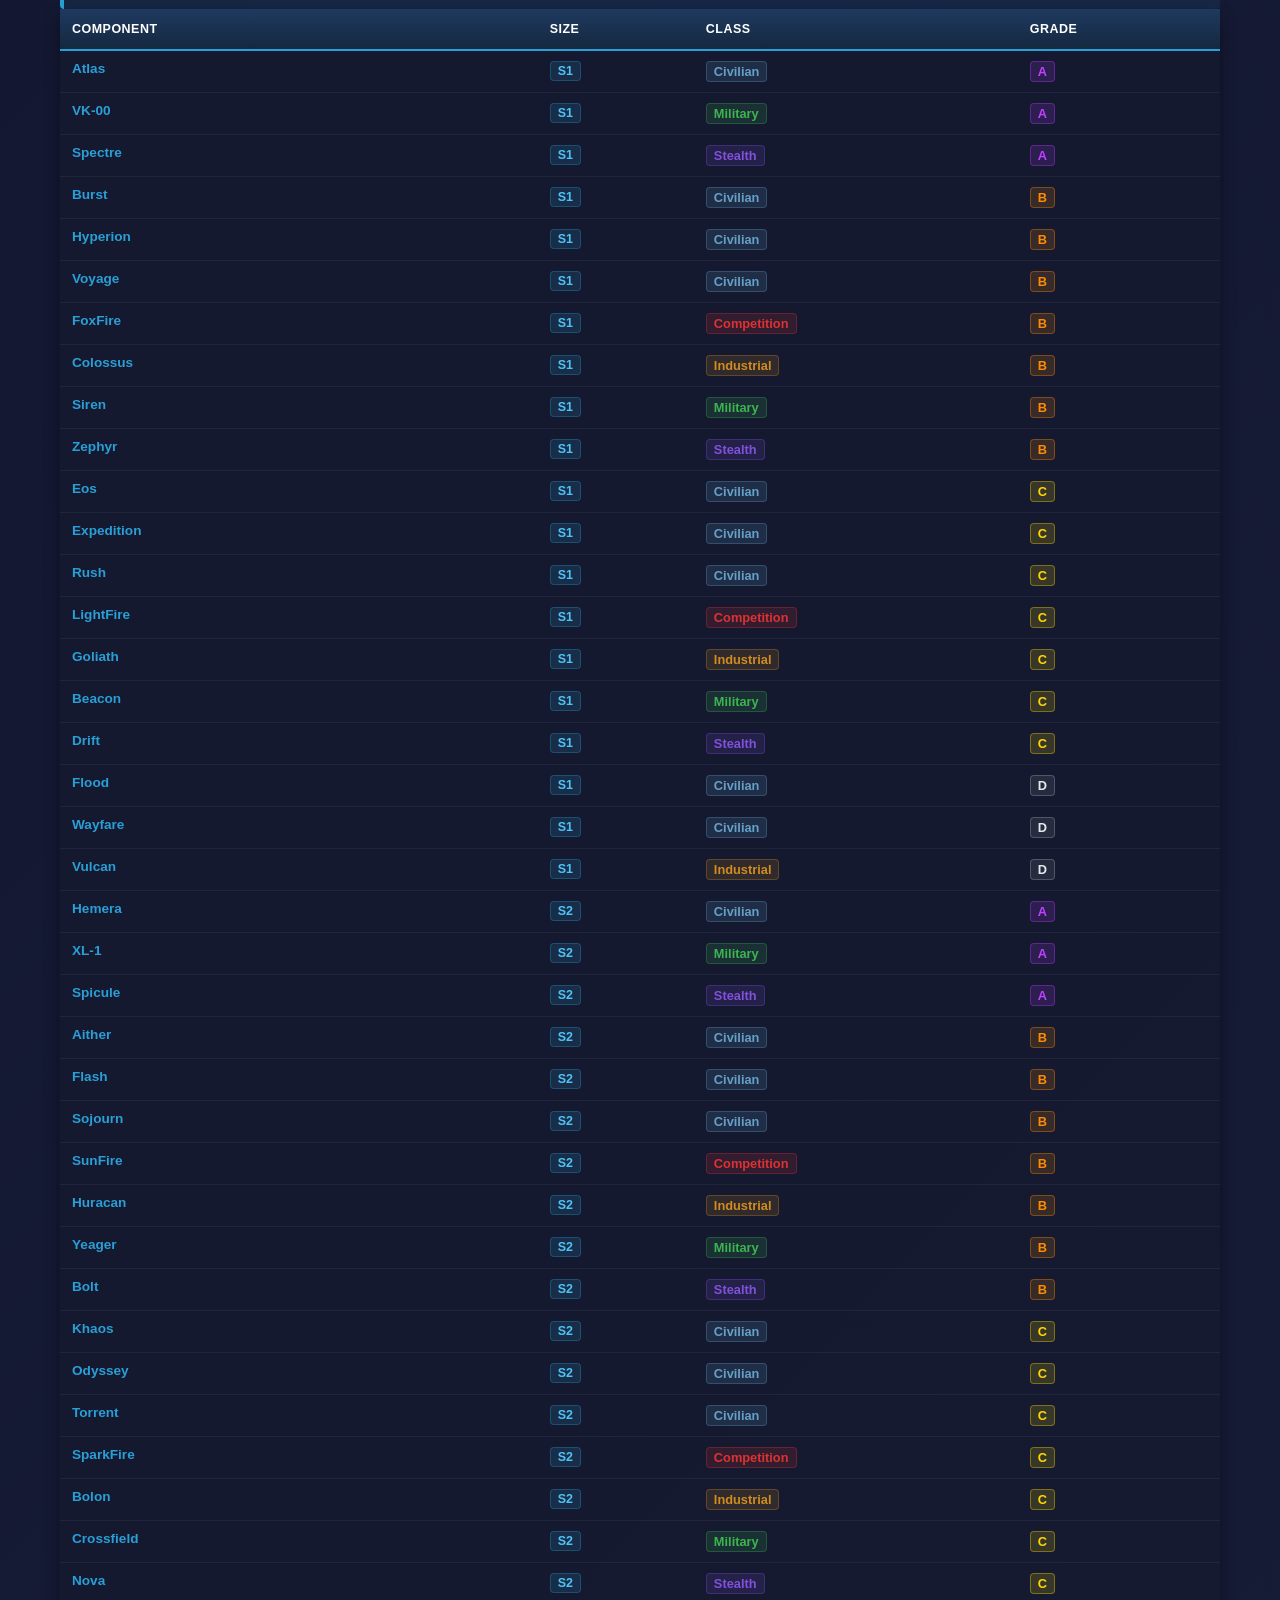
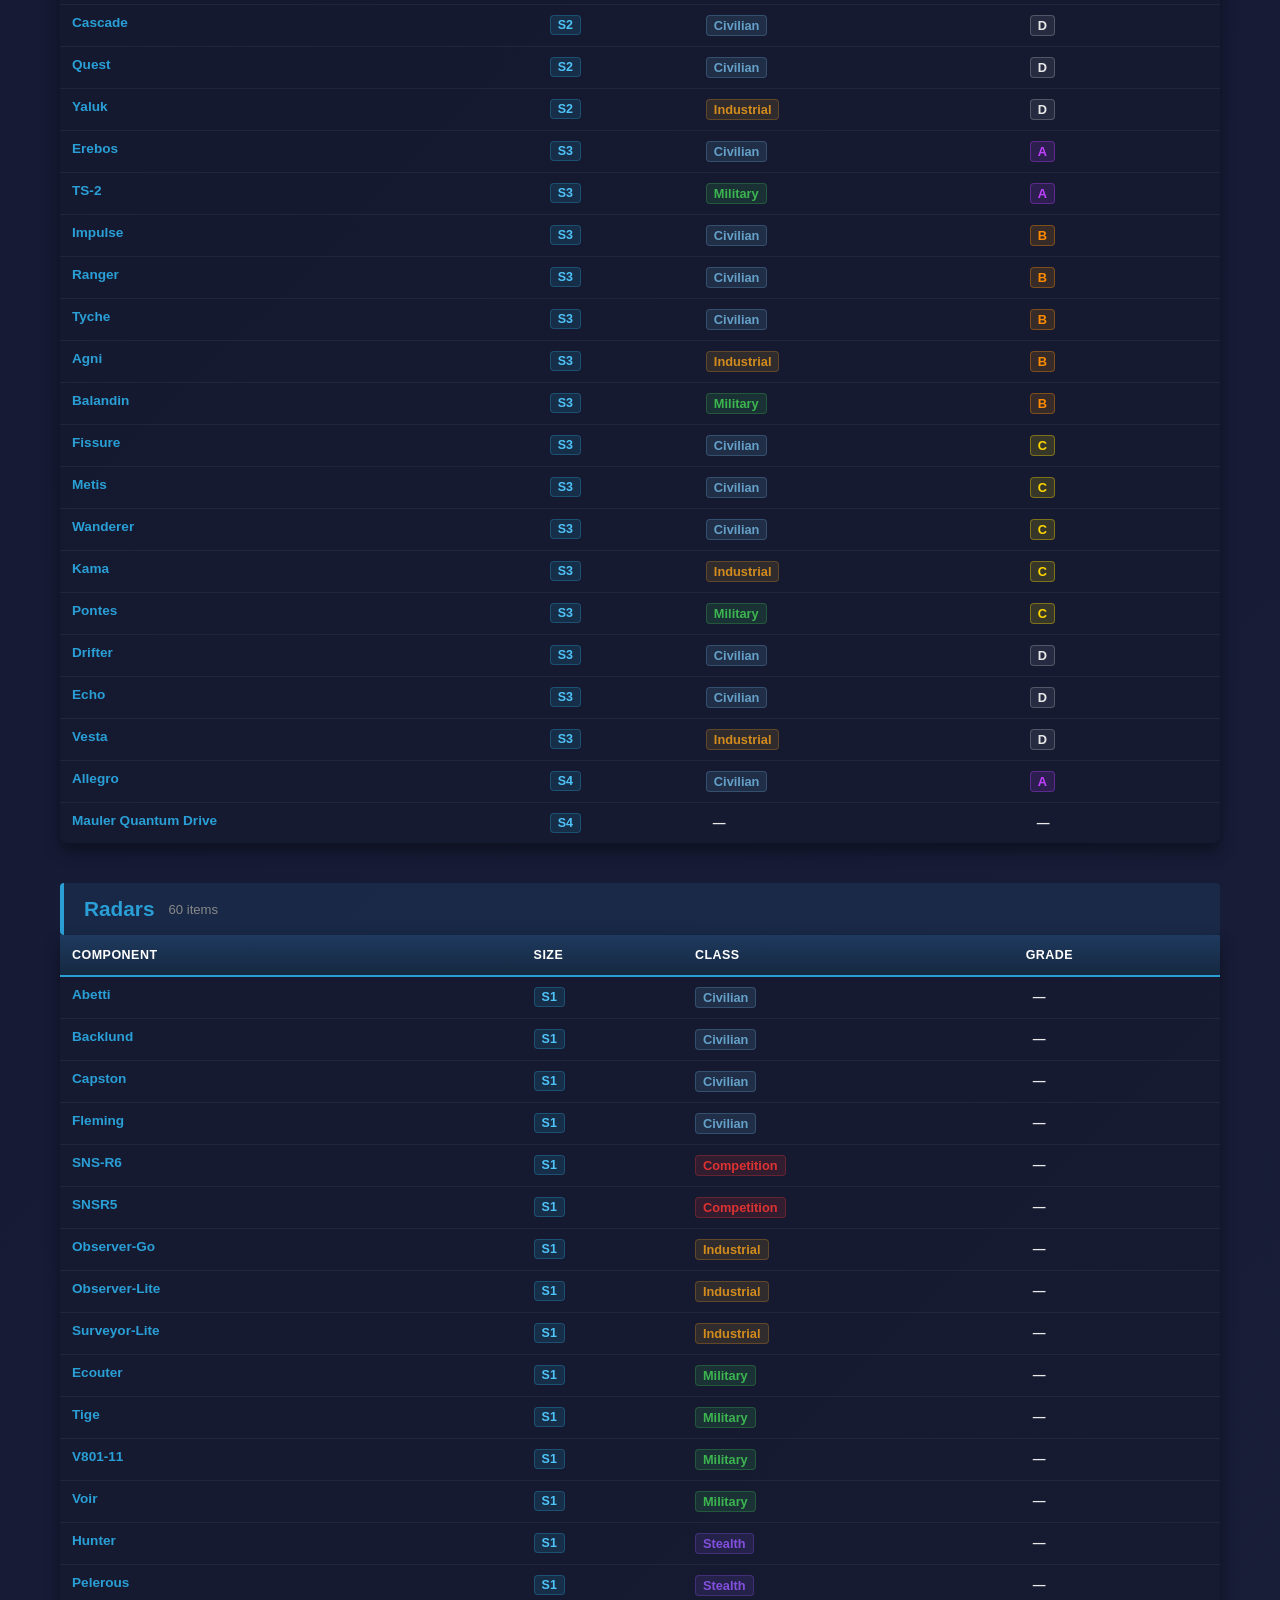
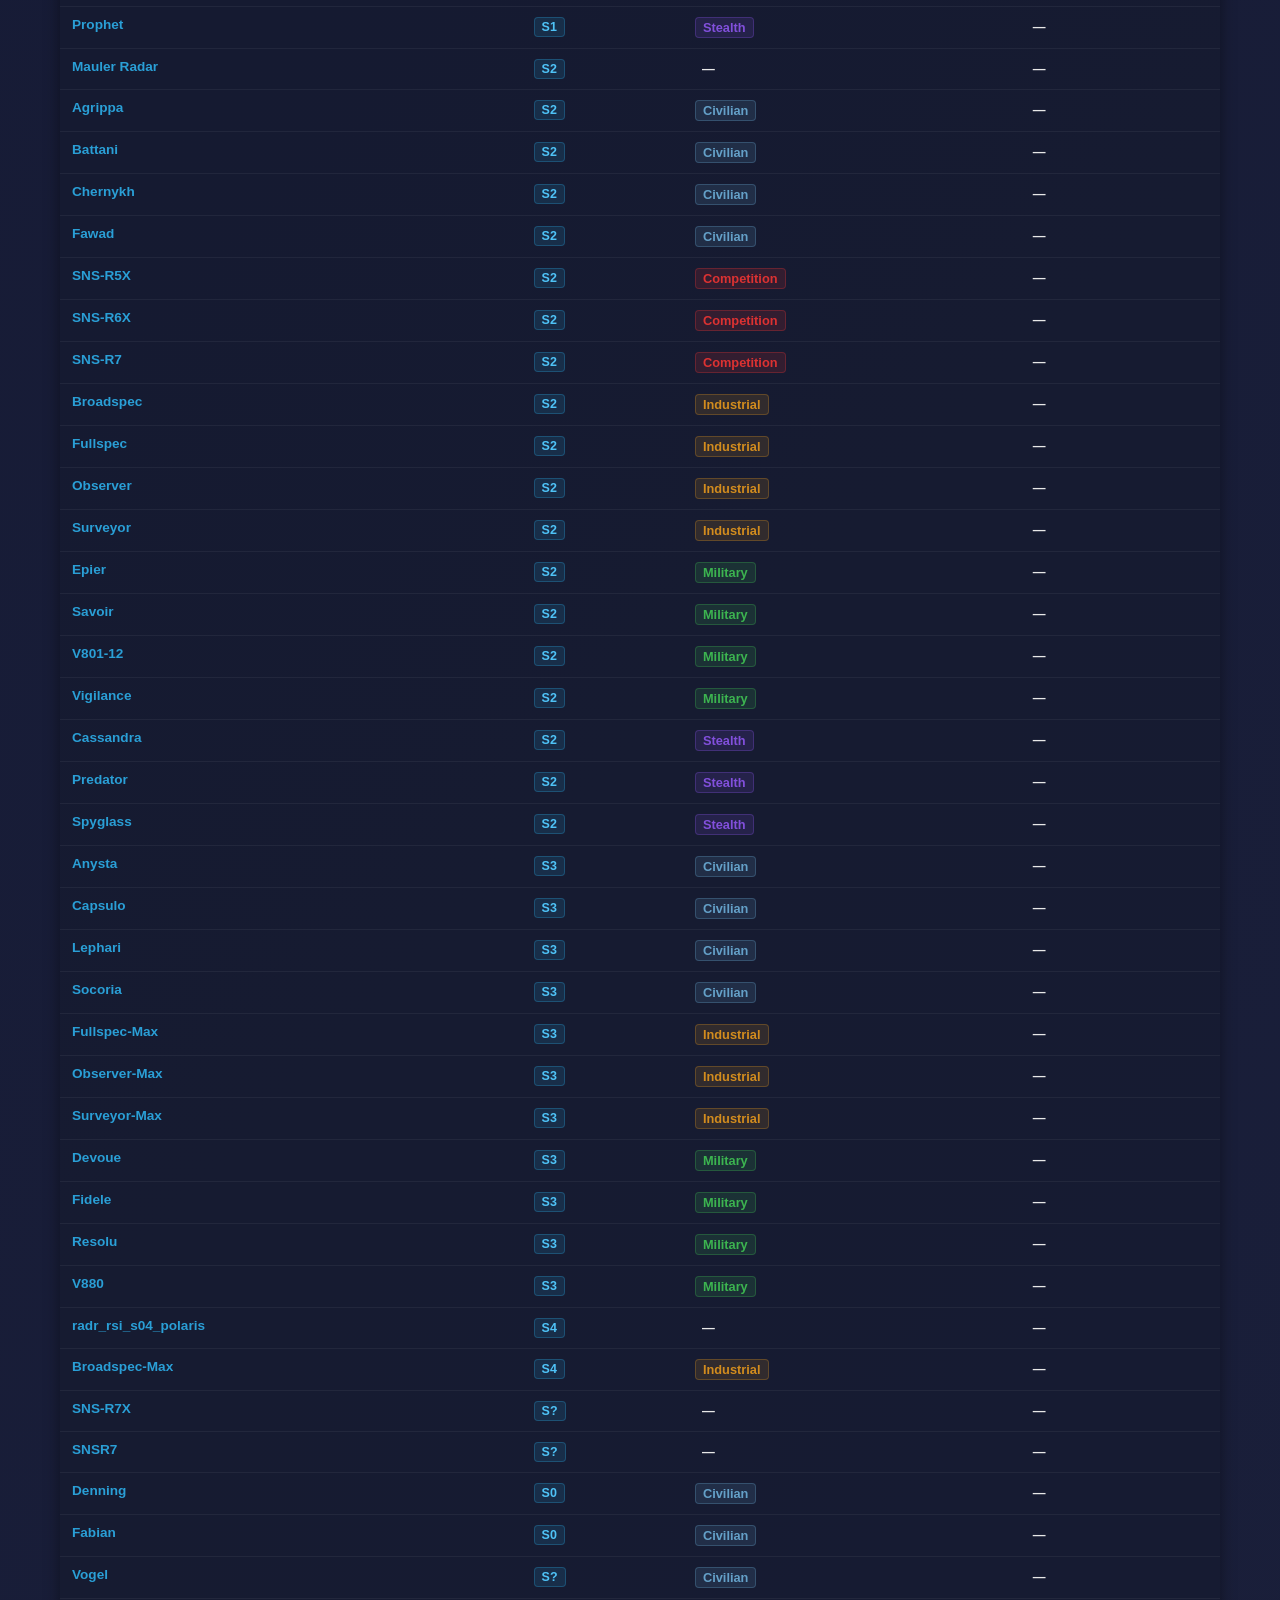
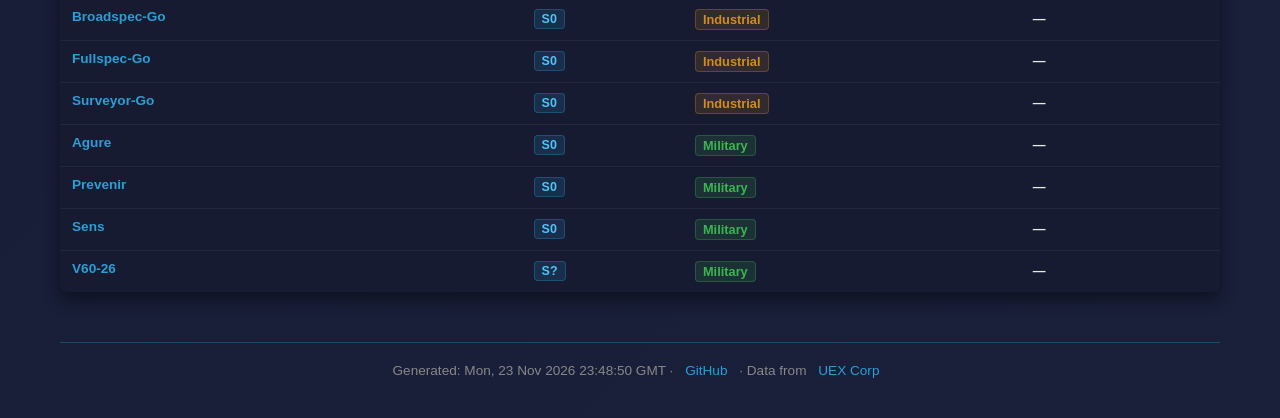
==== commit 932734f4: "Update component list" ====
--- a/docs/component-list/index.html
+++ b/docs/component-list/index.html
@@ -2786,7 +2786,7 @@
       </table>
     </div>
   <div class="footer">
-    Generated: Sun, 22 Nov 2026 19:31:15 GMT ·
+    Generated: Mon, 23 Nov 2026 23:48:50 GMT ·
     <a href="https://github.com/scpages/compoment_list" target="_blank">GitHub</a> ·
     Data from <a href="https://uexcorp.space" target="_blank">UEX Corp</a>
   </div>
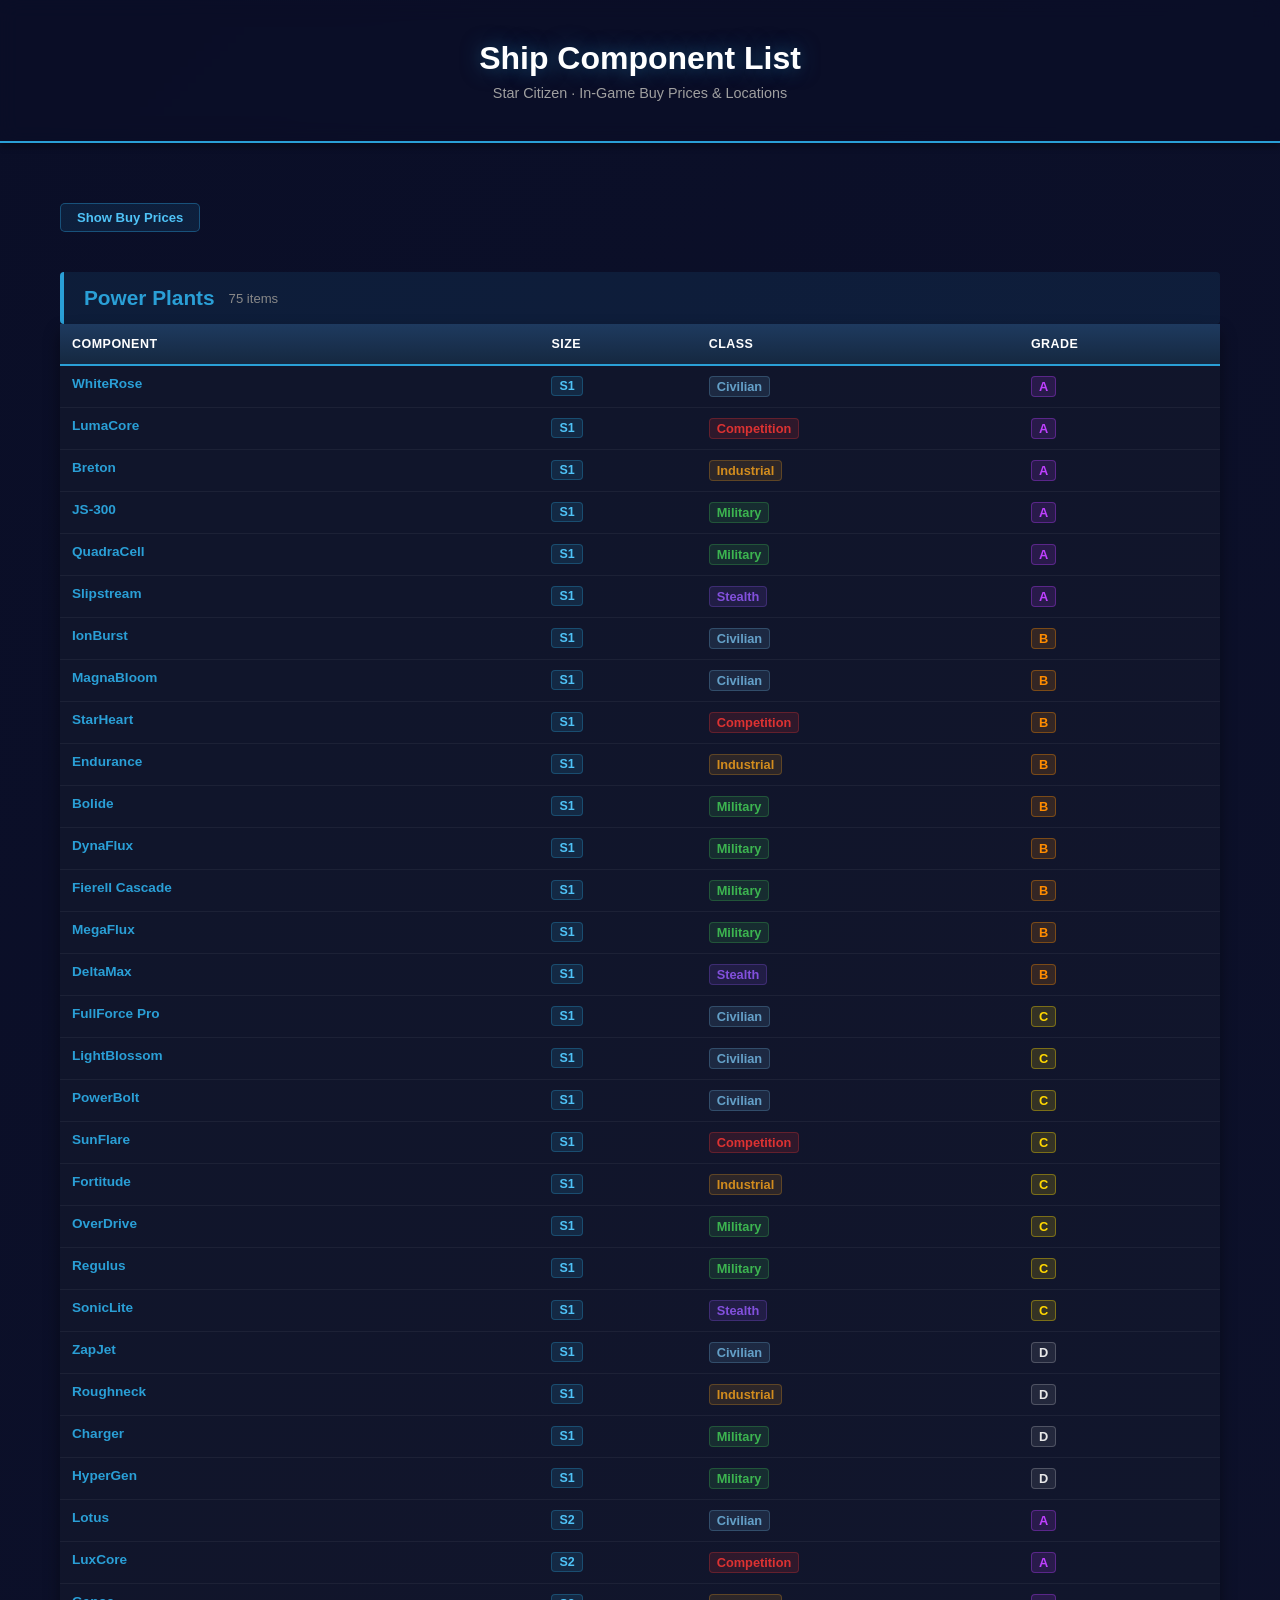
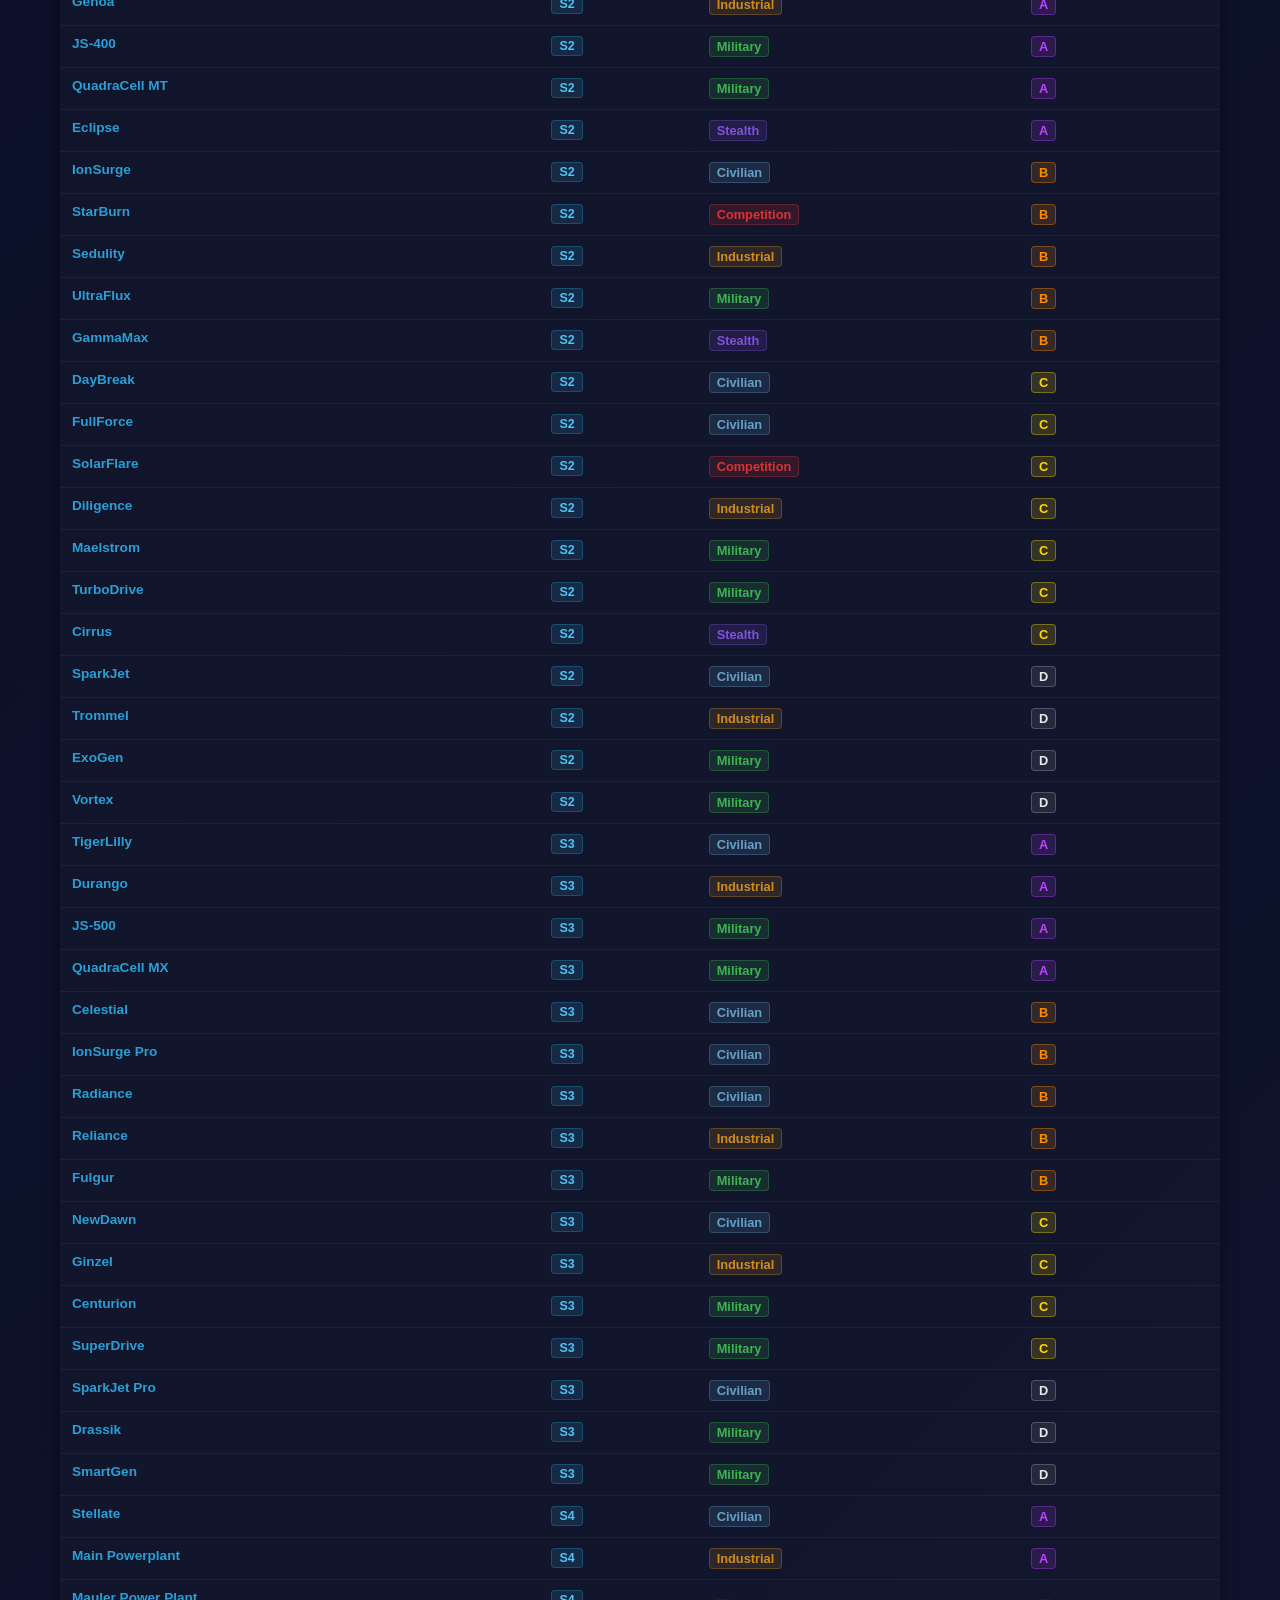
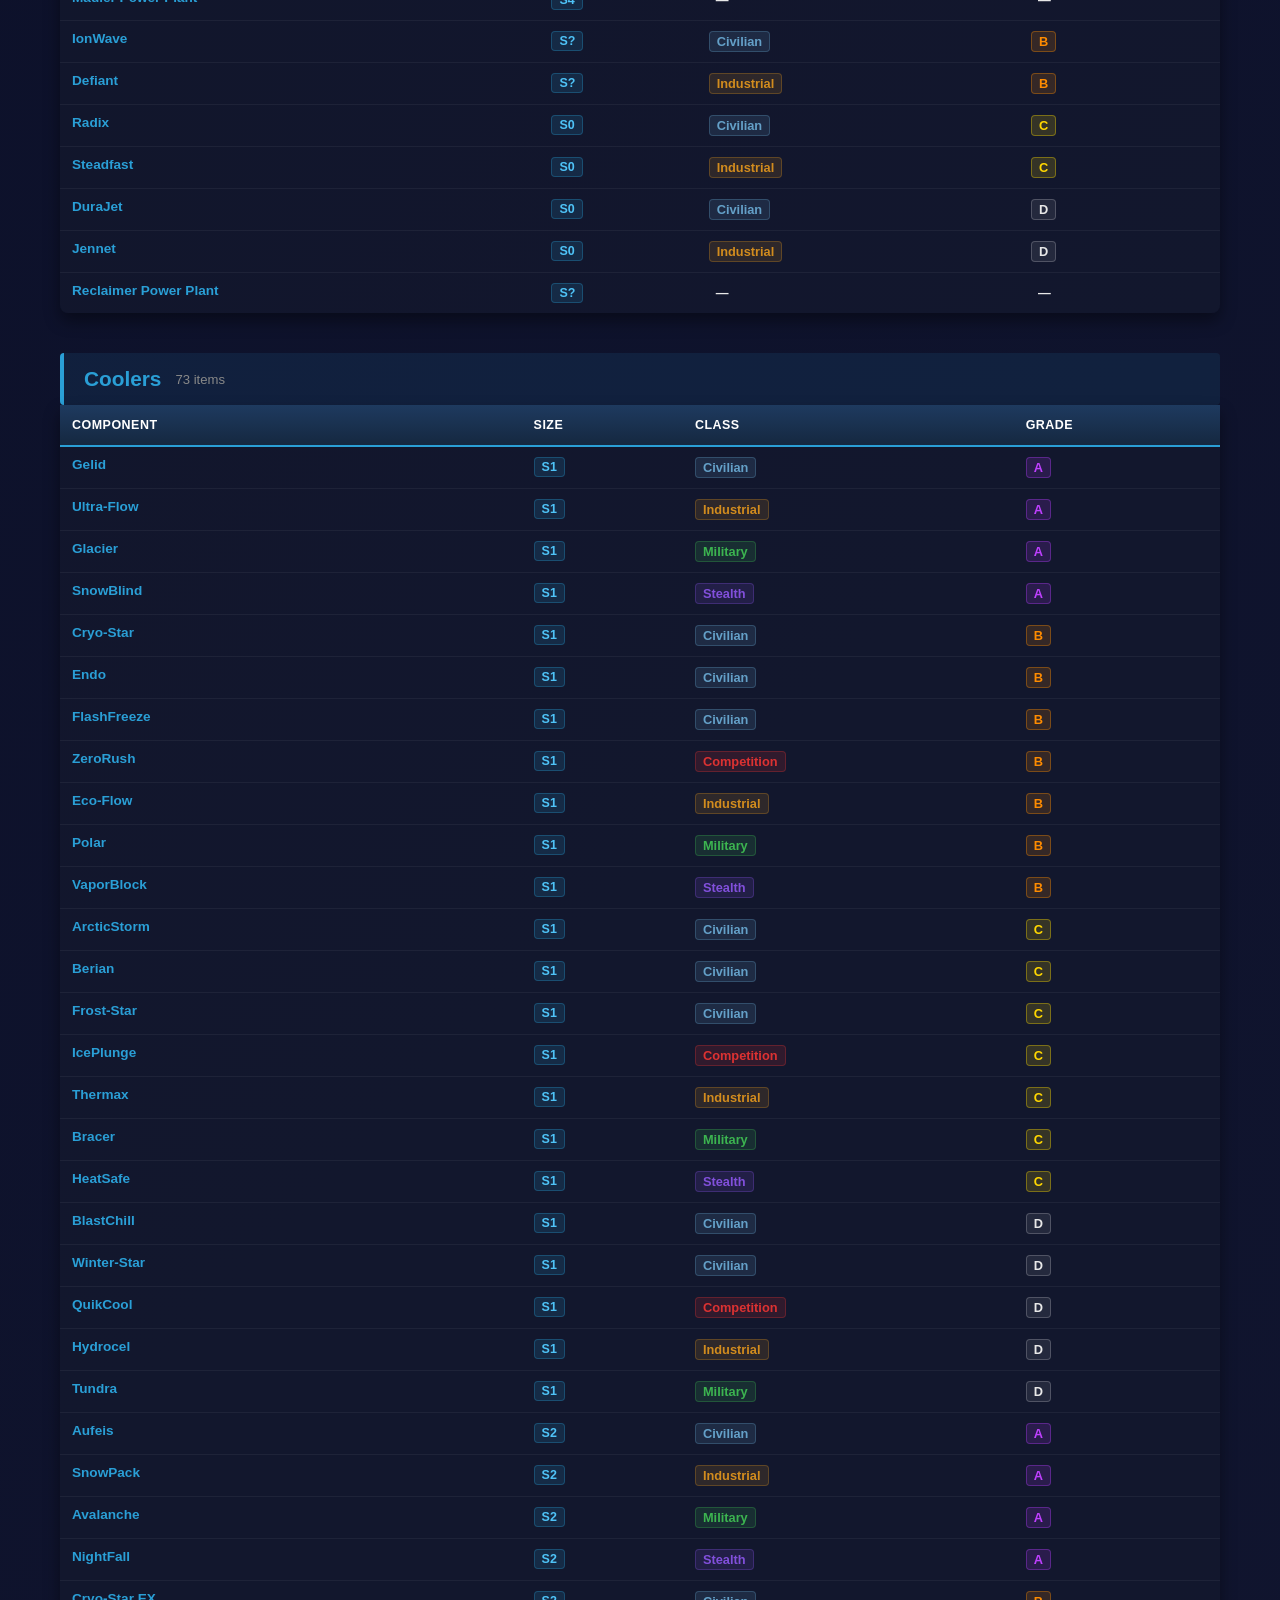
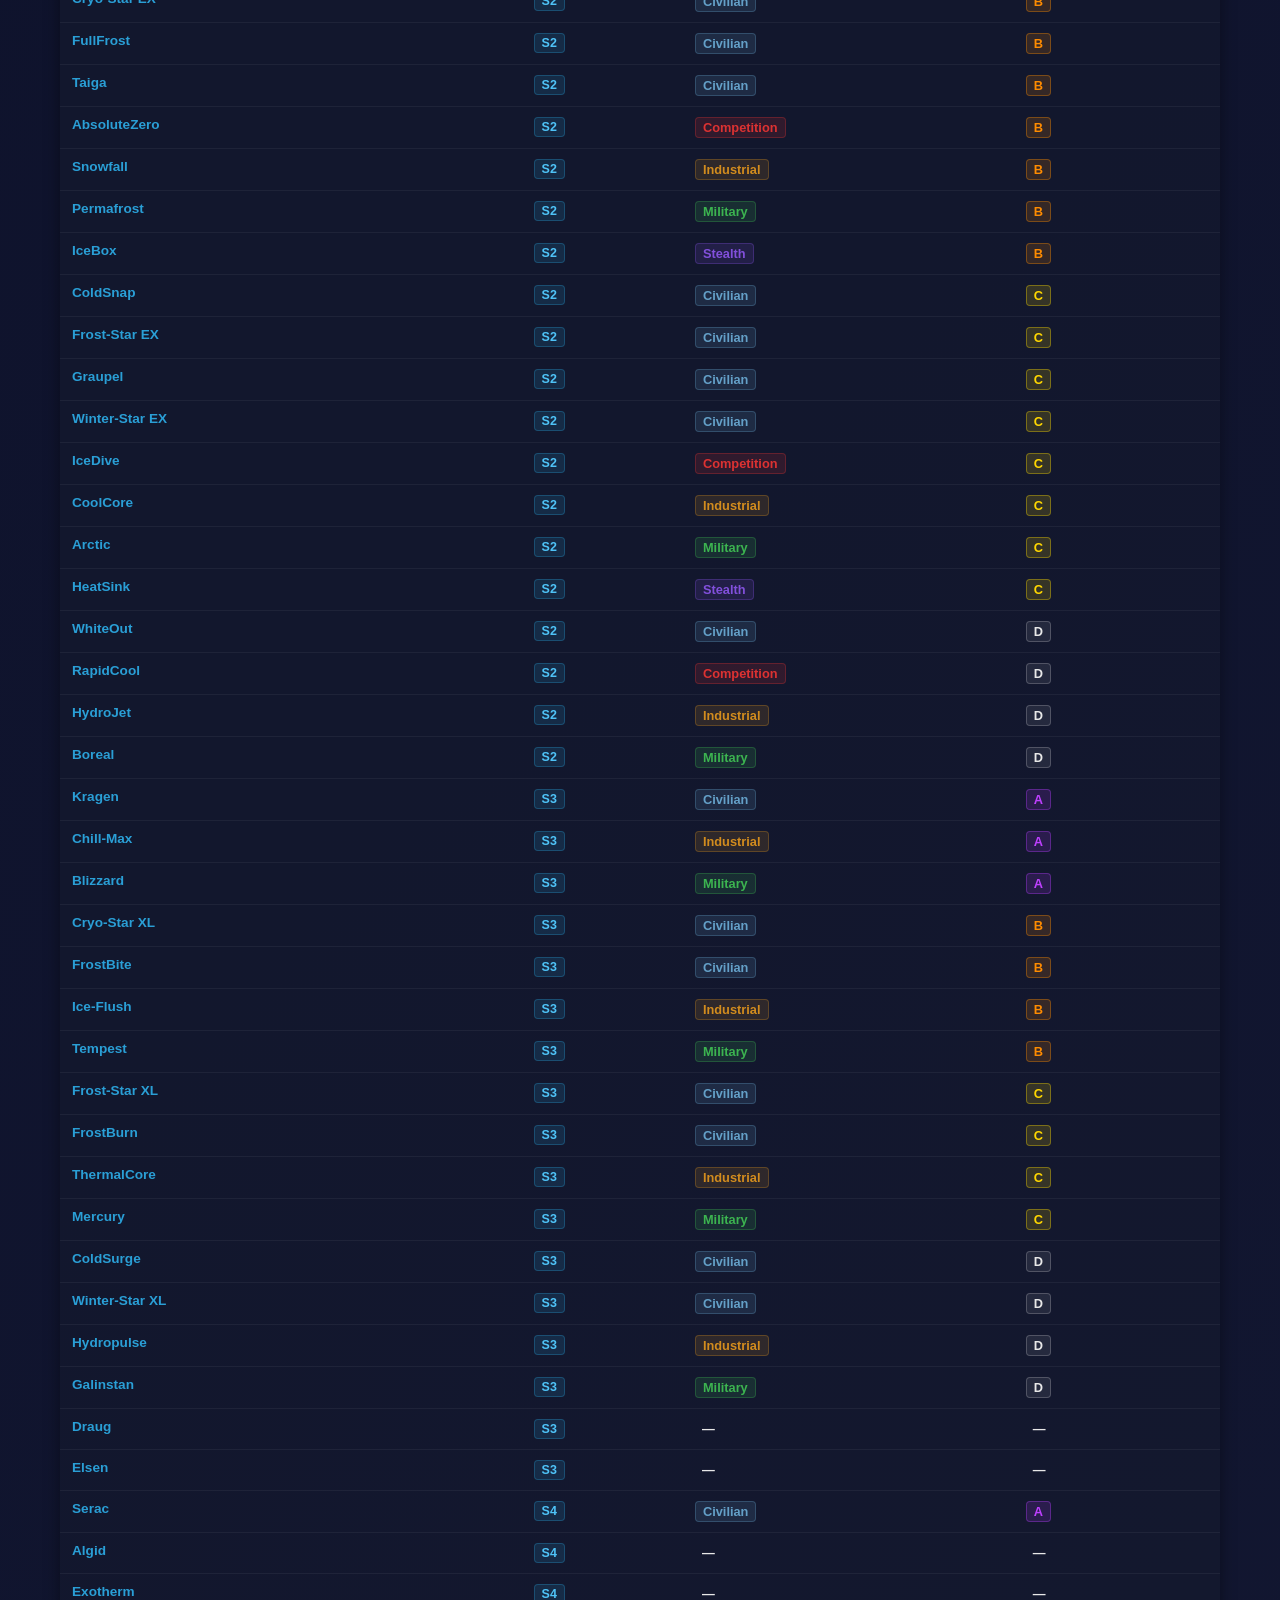
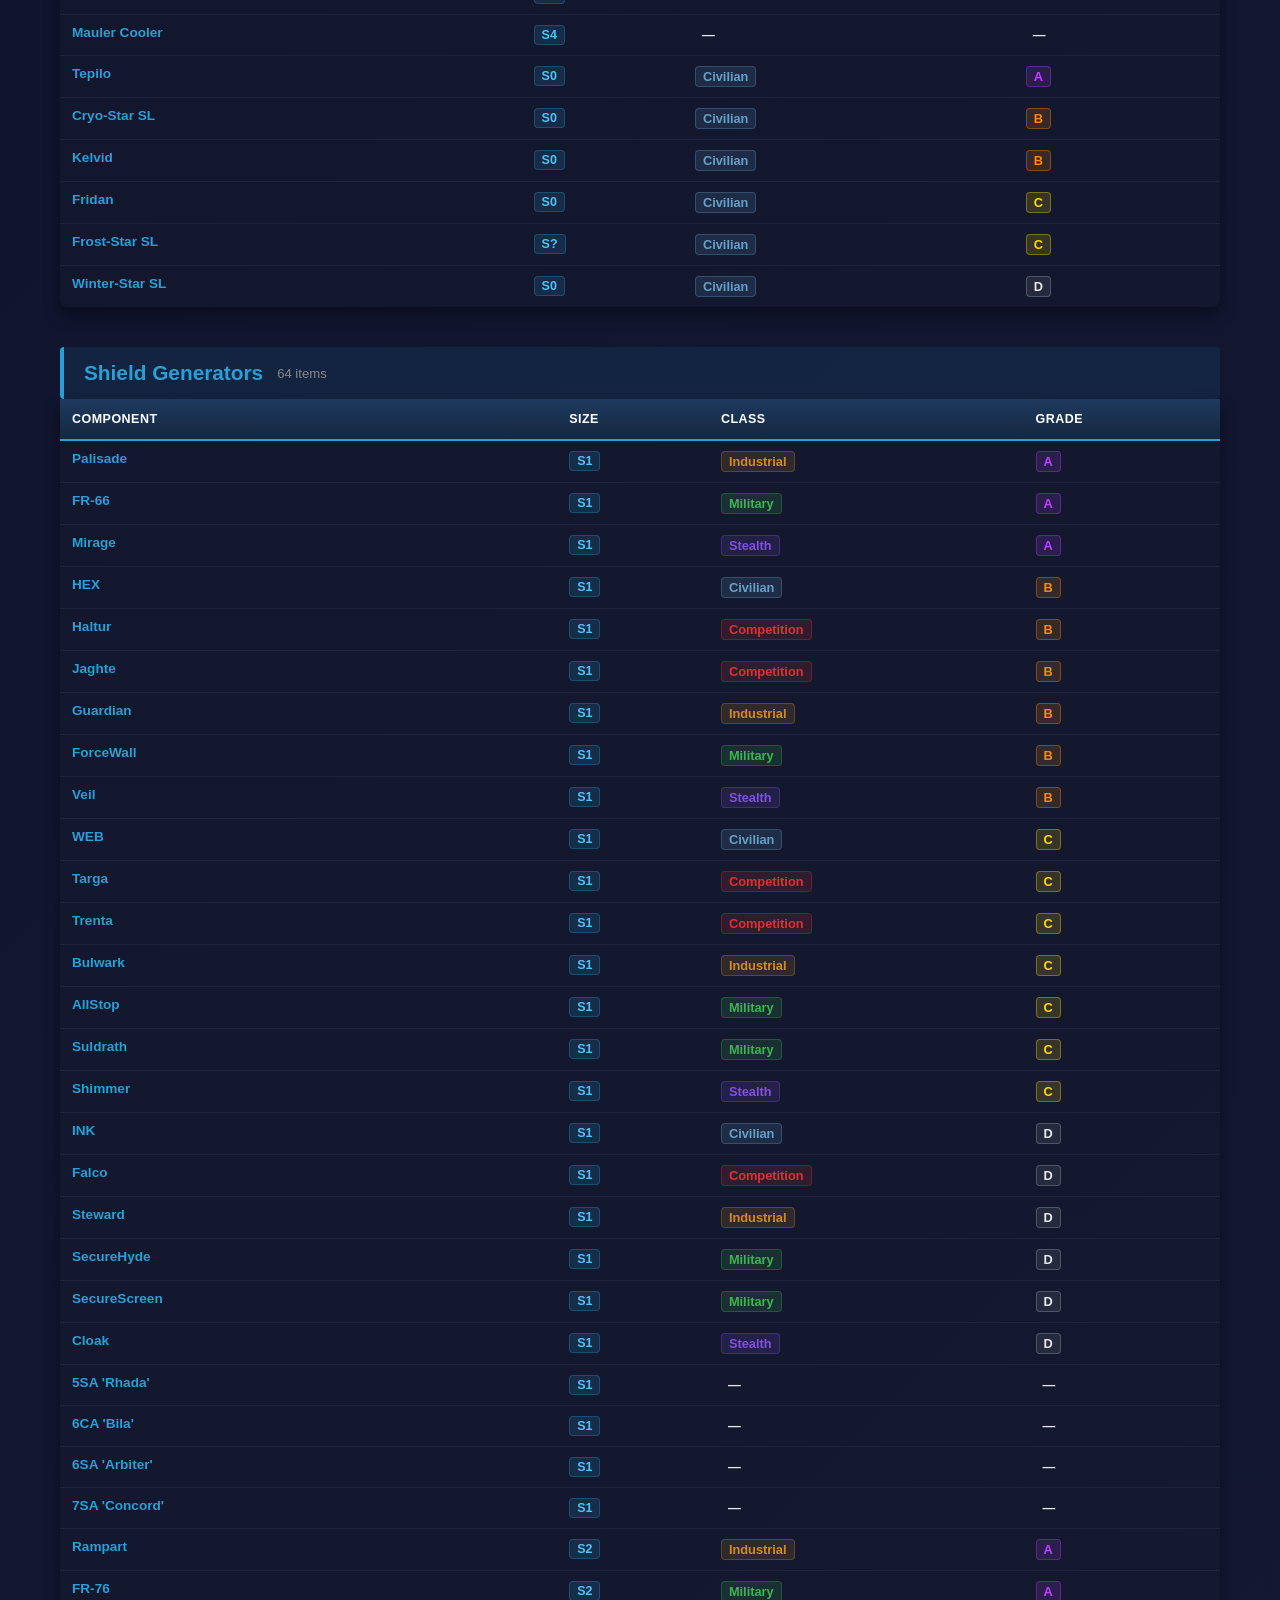
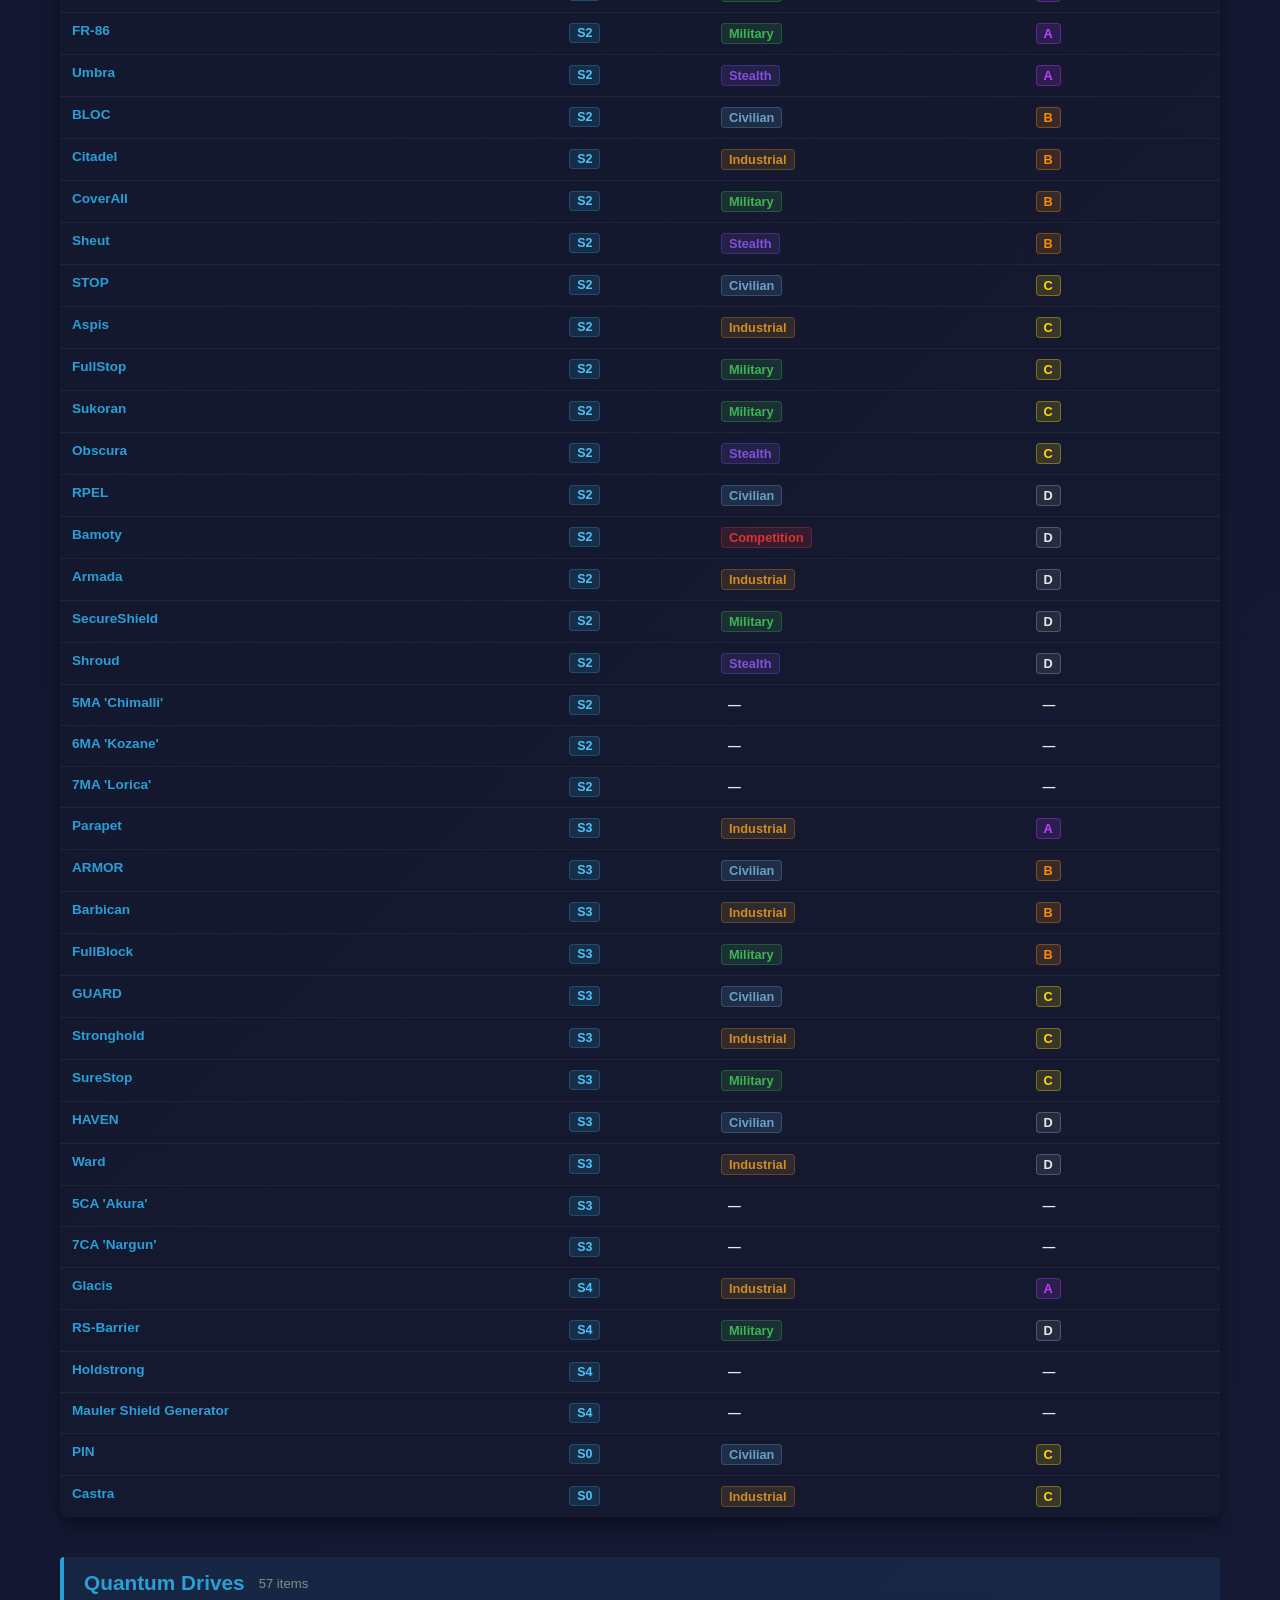
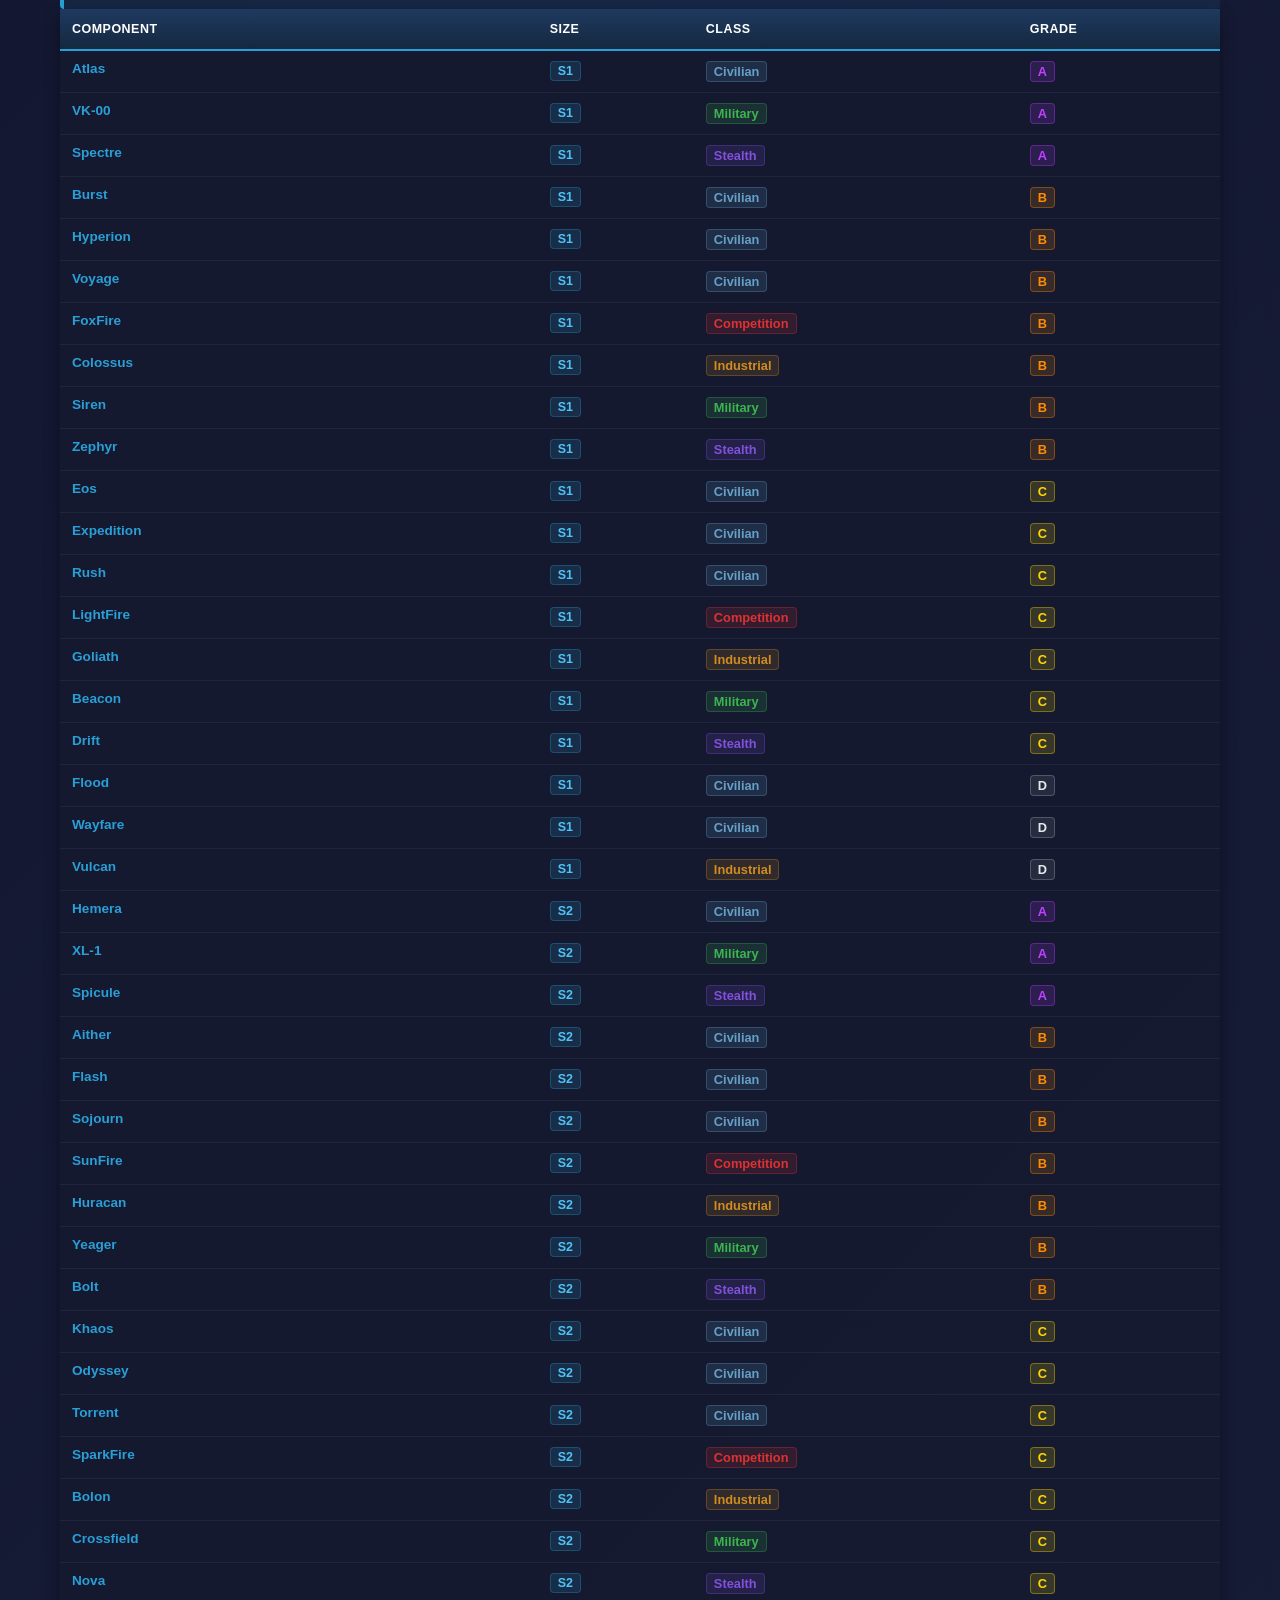
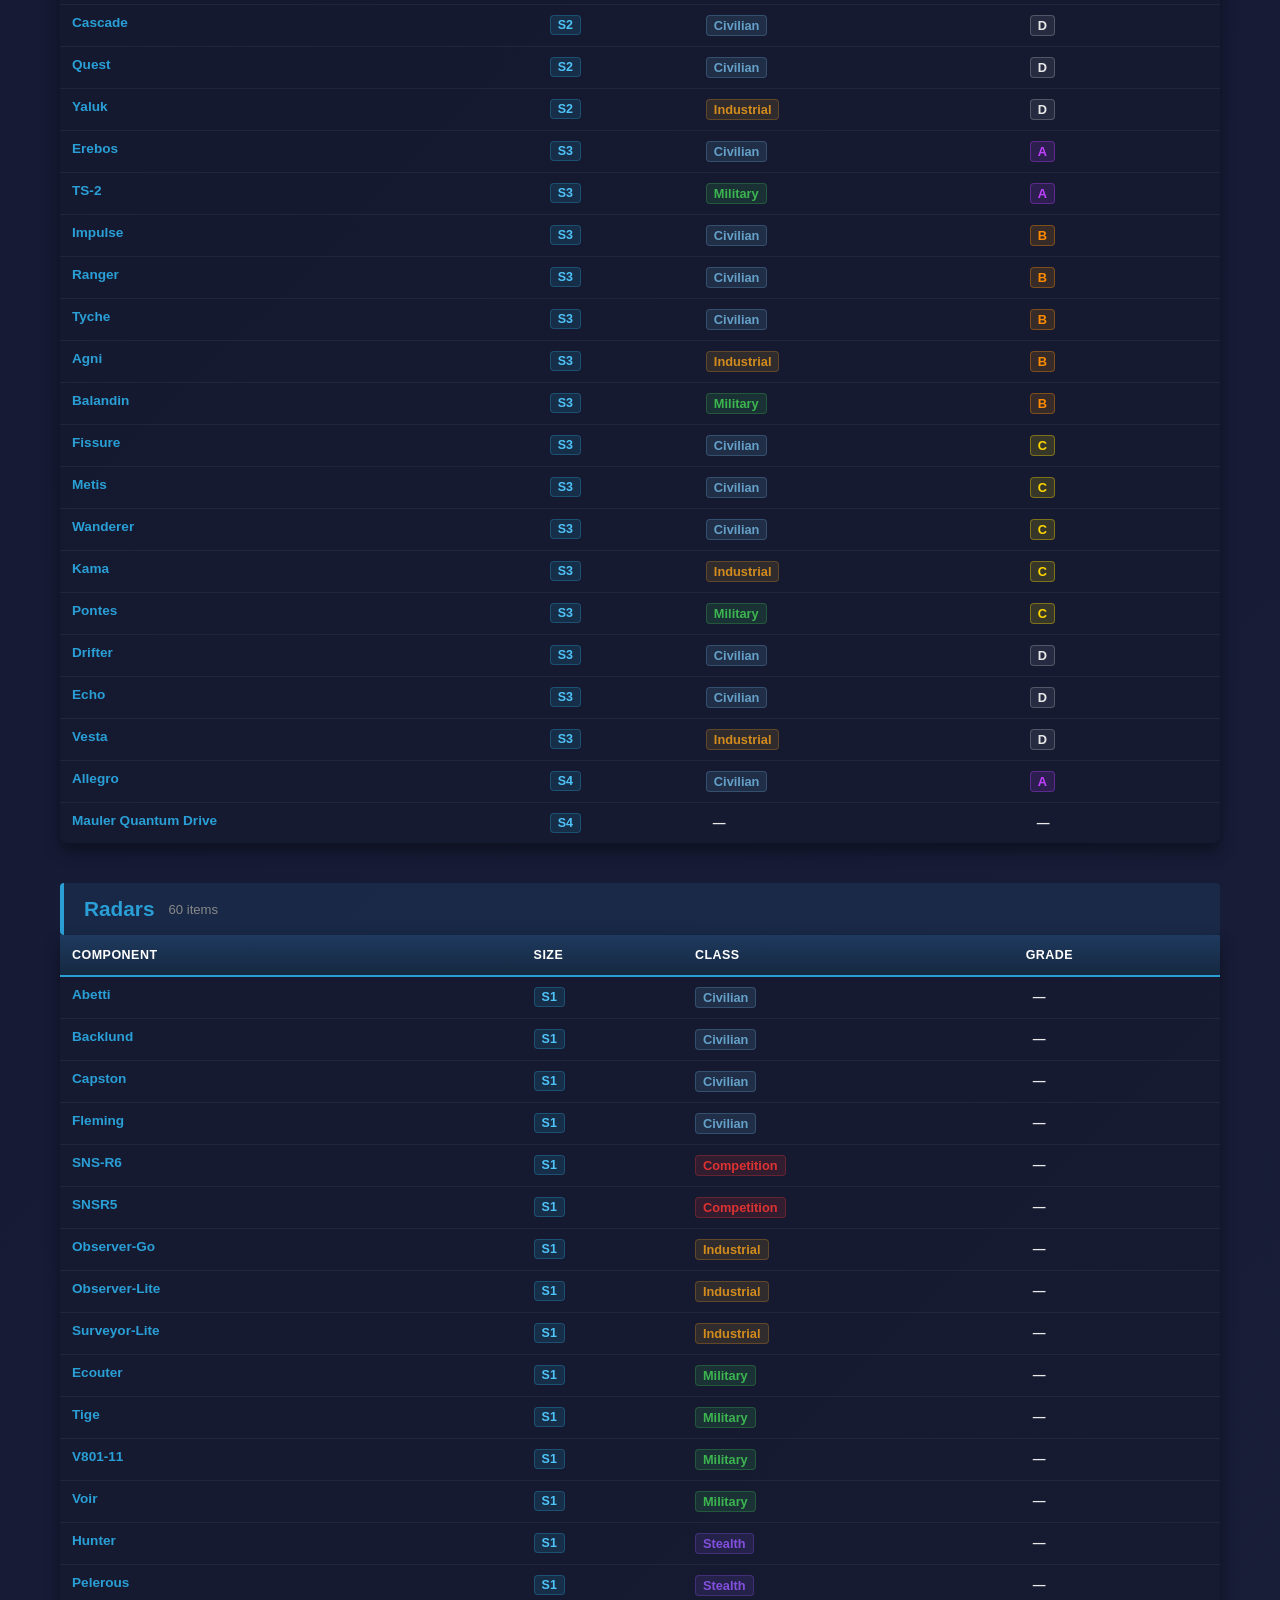
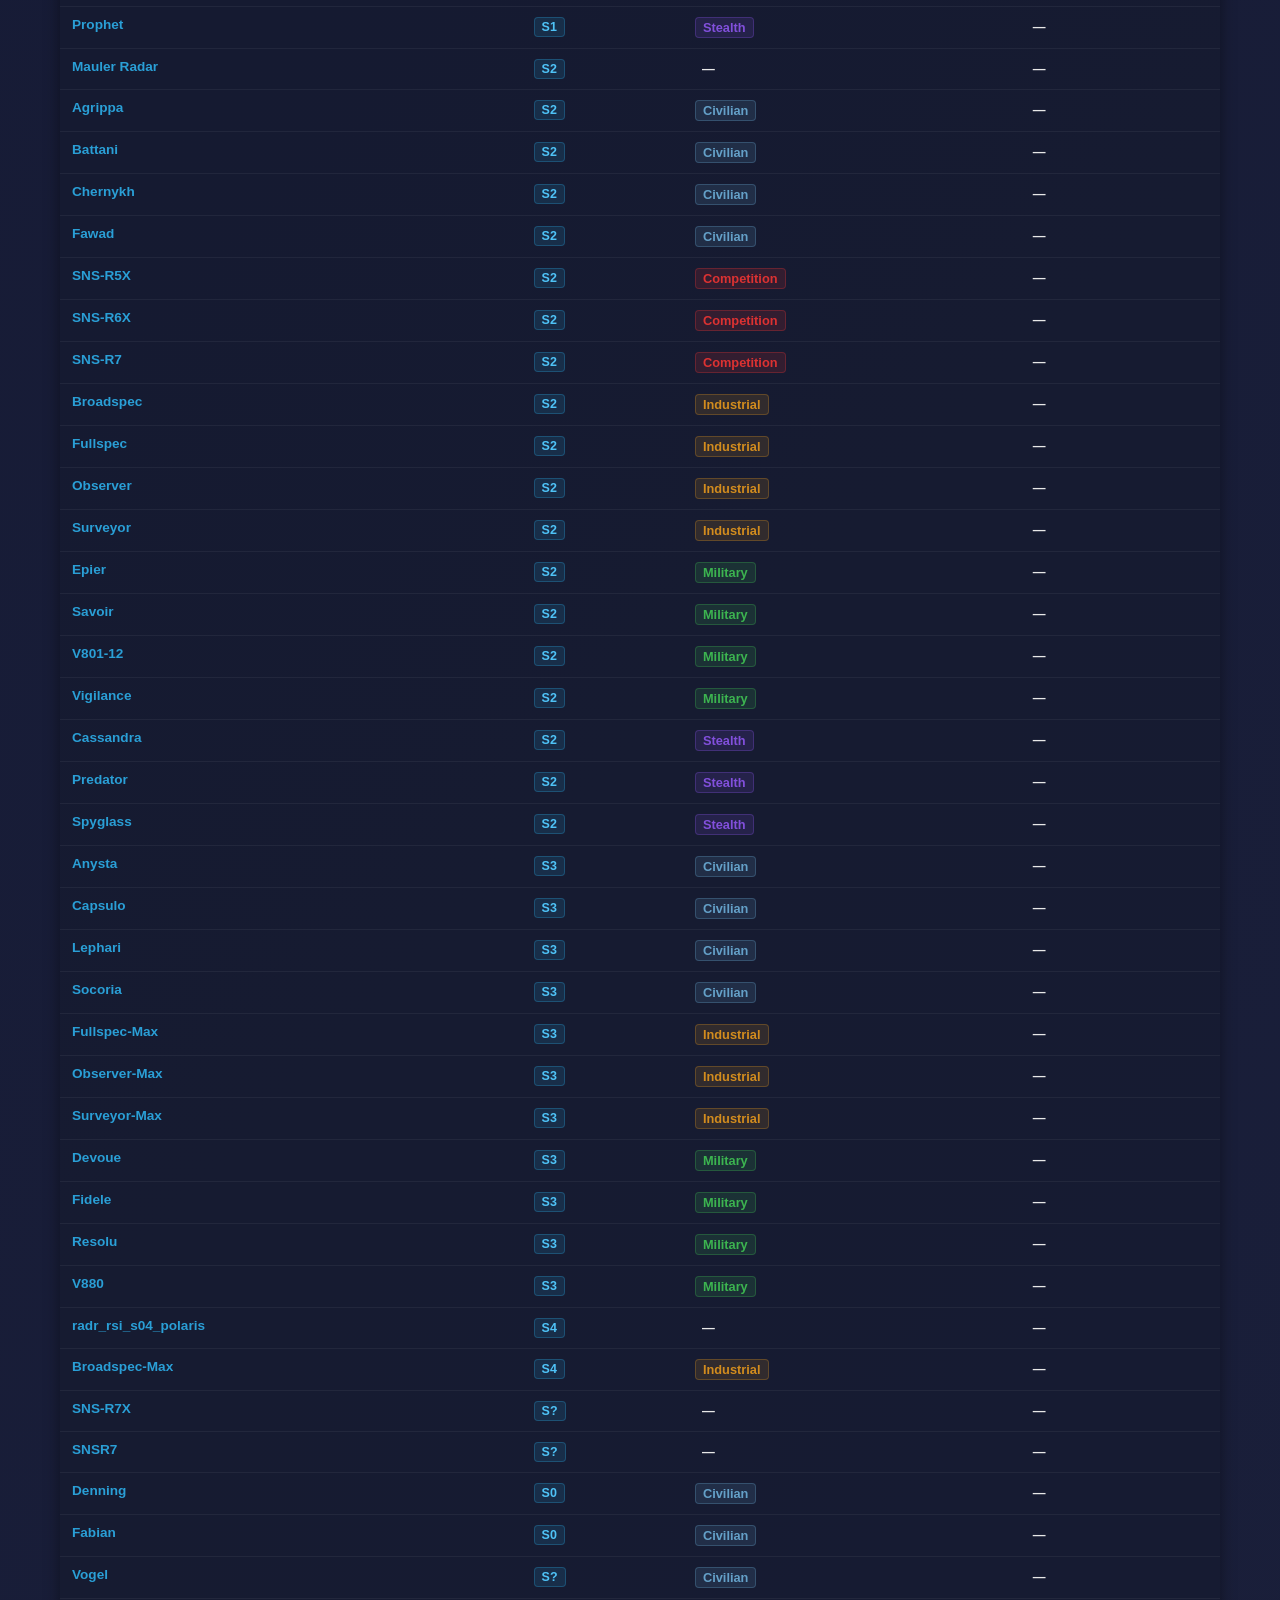
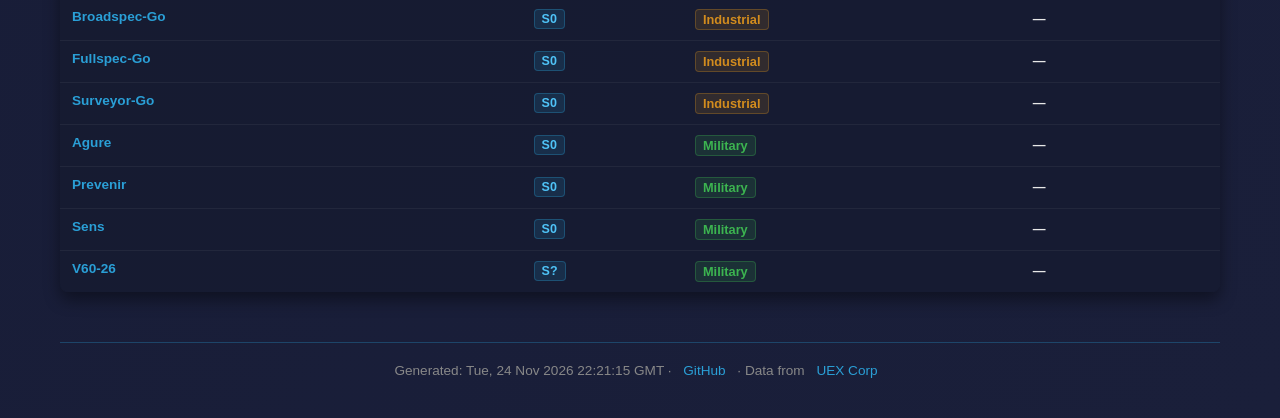
==== commit 39afa873: "Update component list" ====
--- a/docs/component-list/index.html
+++ b/docs/component-list/index.html
@@ -2786,7 +2786,7 @@
       </table>
     </div>
   <div class="footer">
-    Generated: Mon, 23 Nov 2026 23:48:50 GMT ·
+    Generated: Tue, 24 Nov 2026 22:21:15 GMT ·
     <a href="https://github.com/scpages/compoment_list" target="_blank">GitHub</a> ·
     Data from <a href="https://uexcorp.space" target="_blank">UEX Corp</a>
   </div>
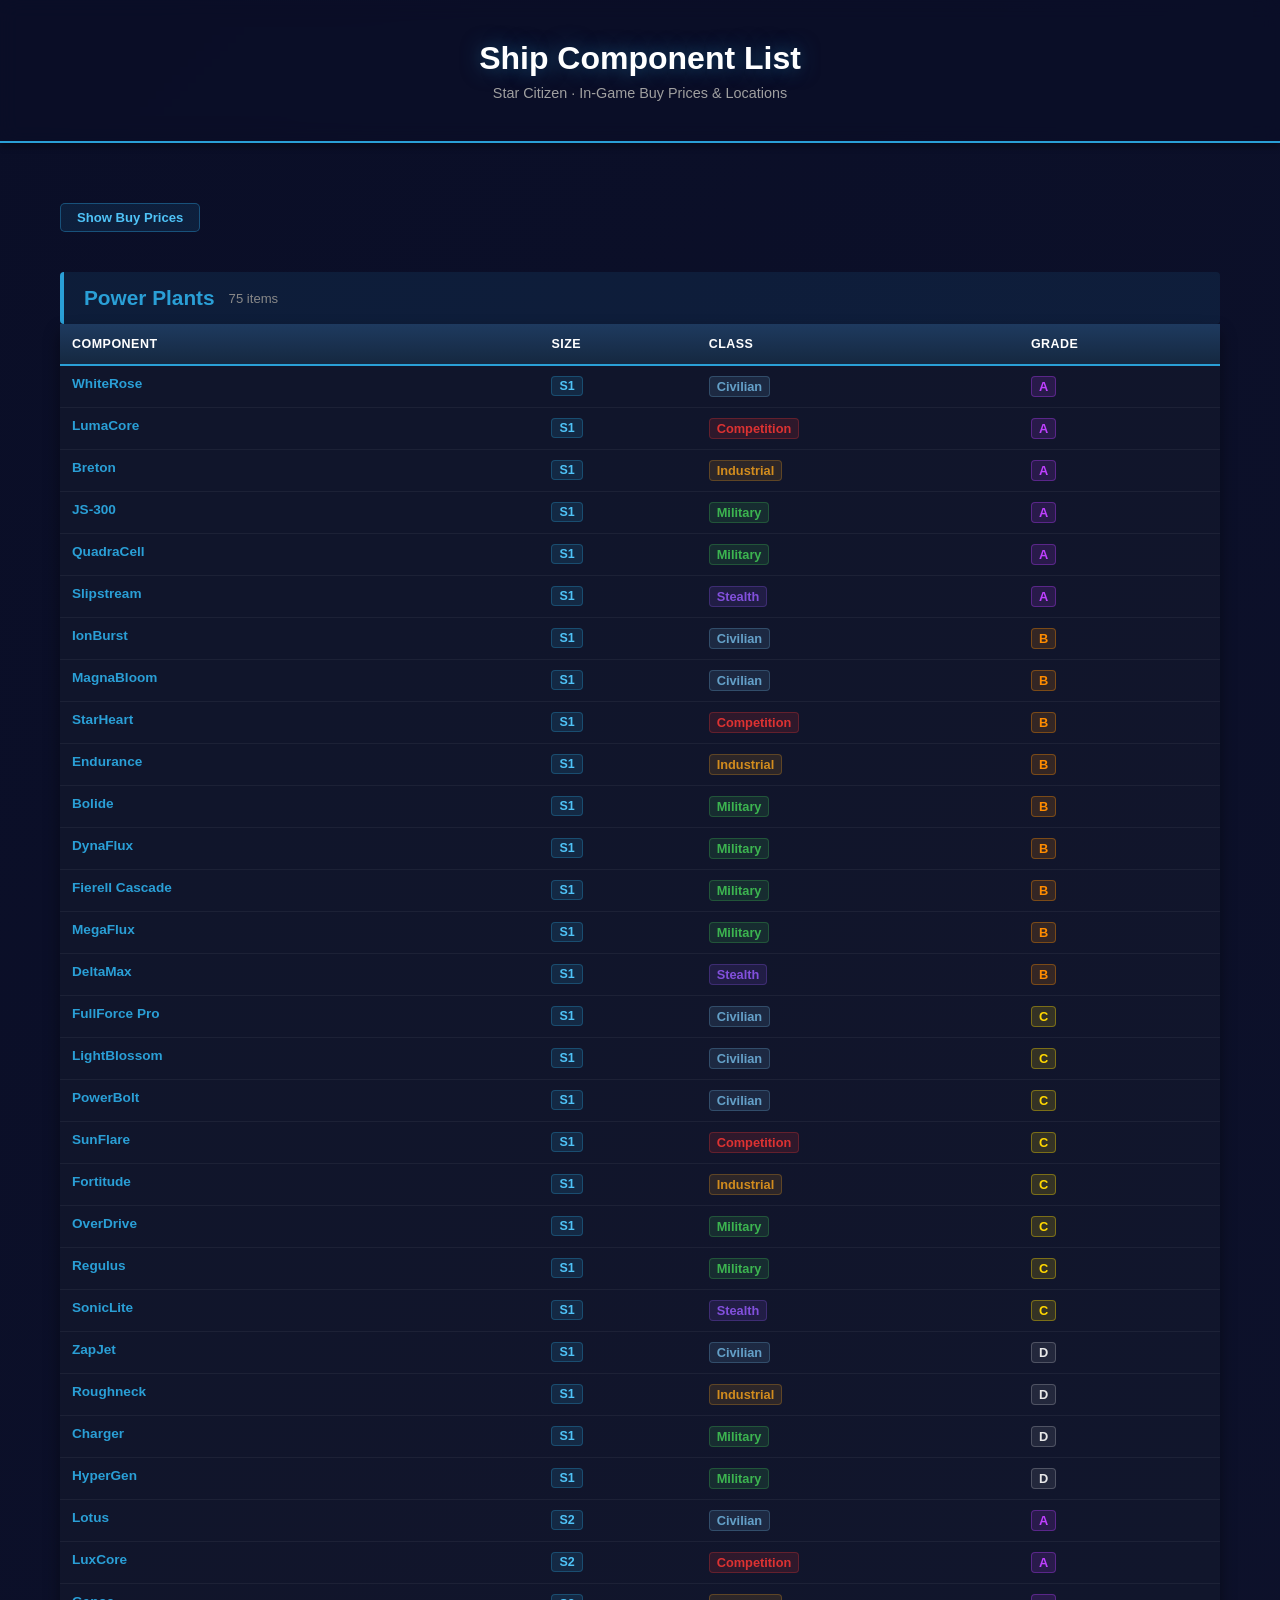
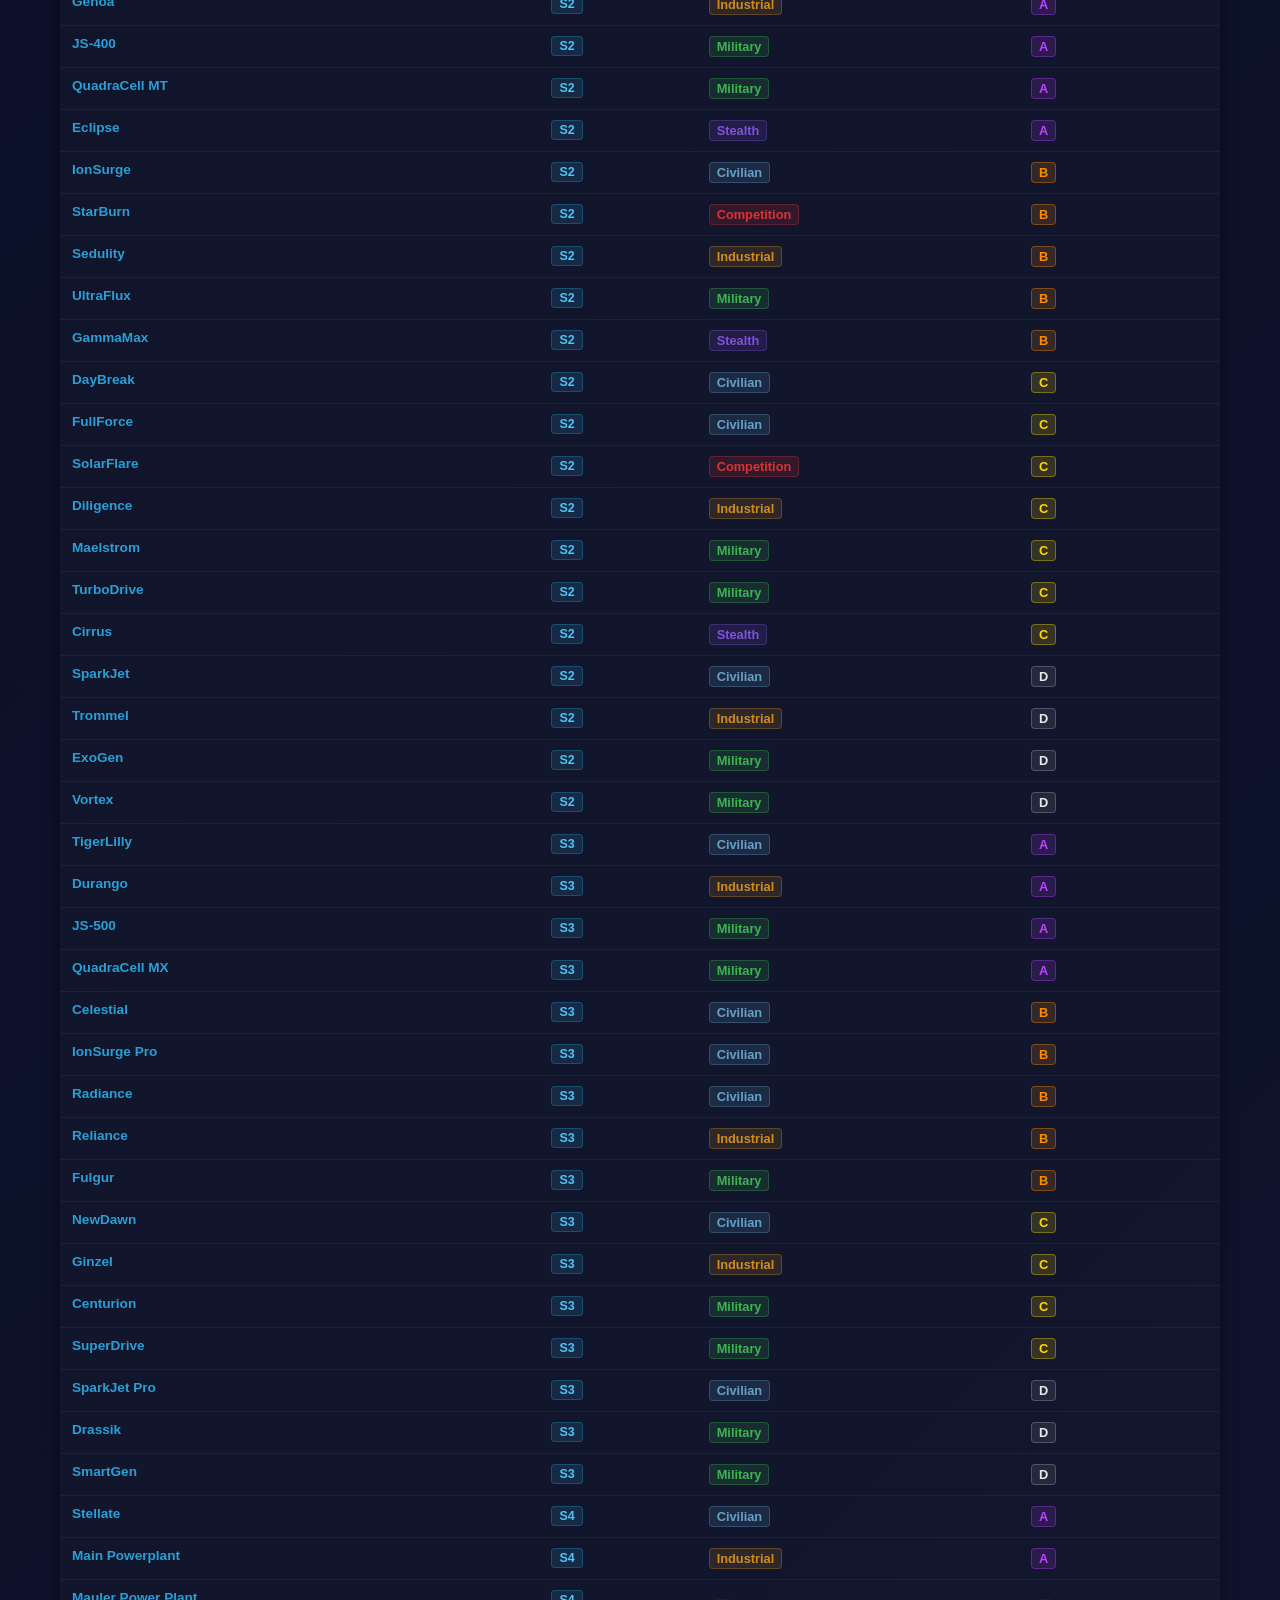
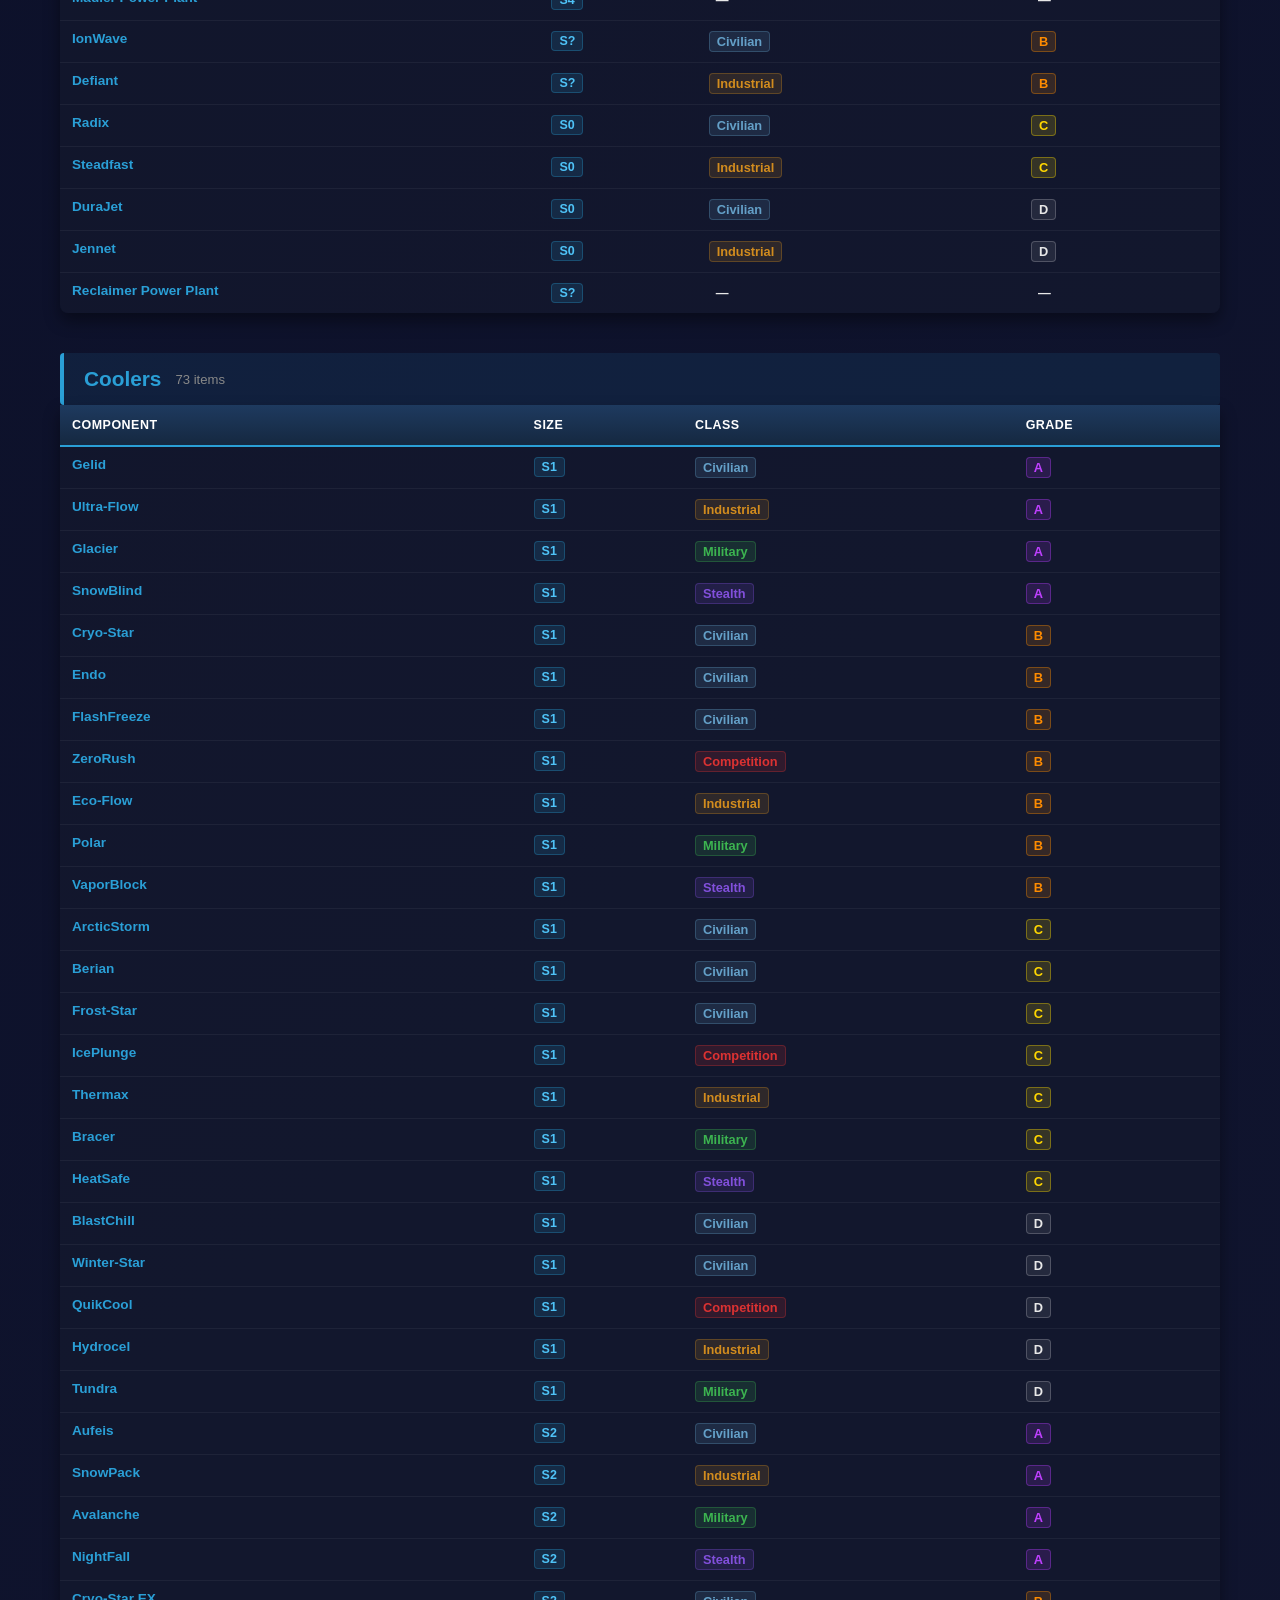
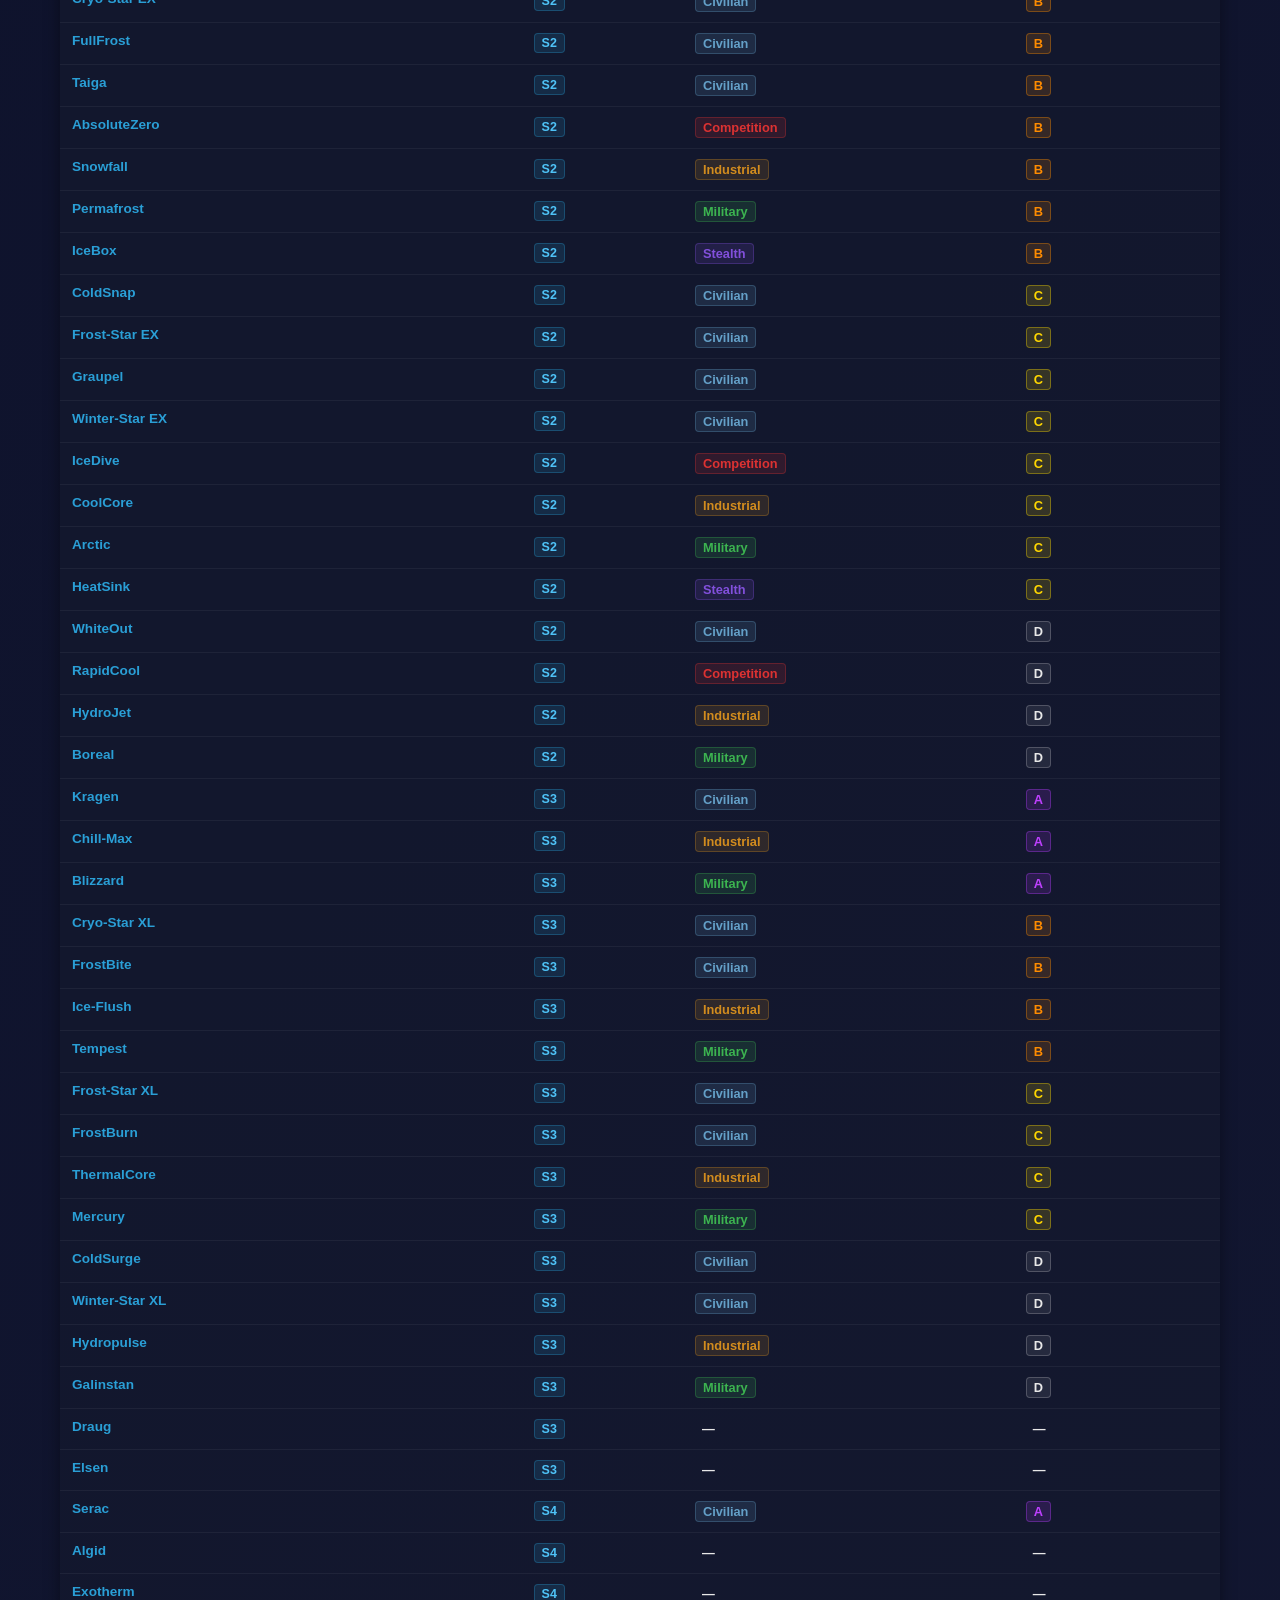
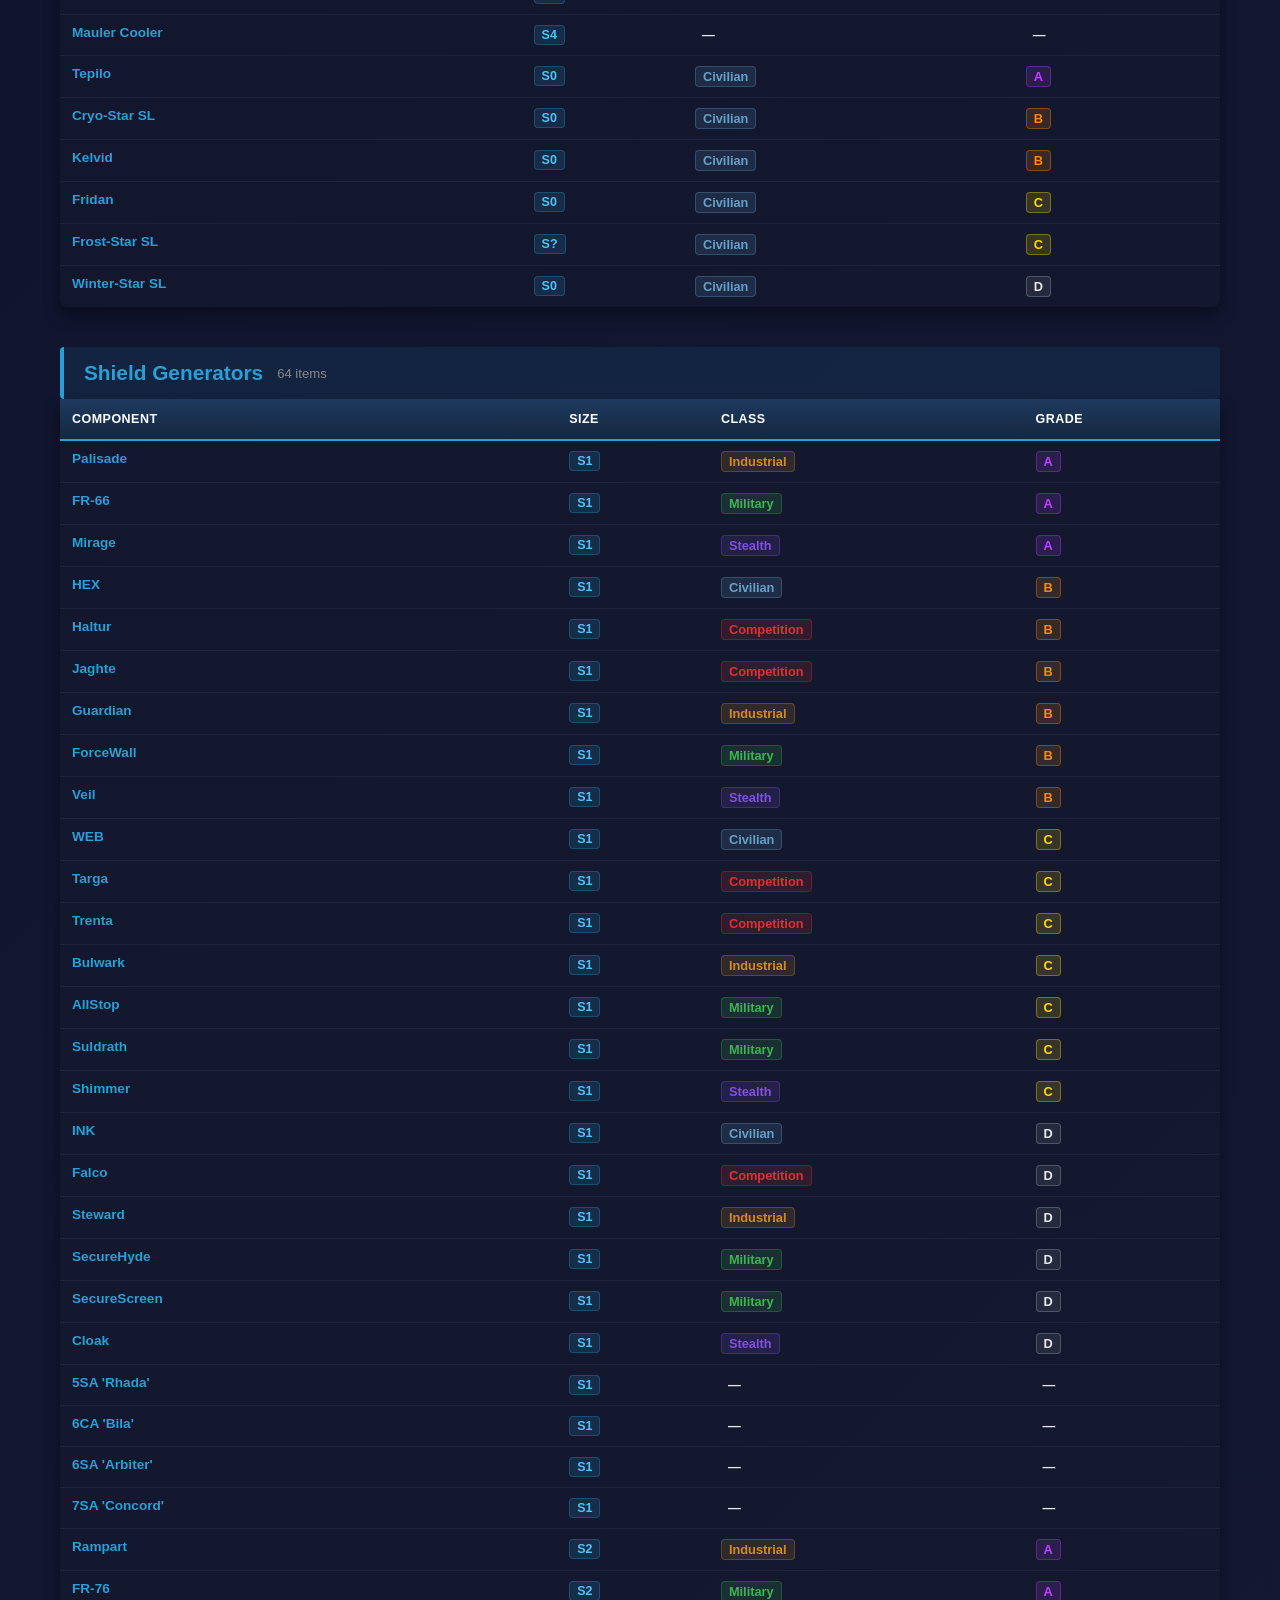
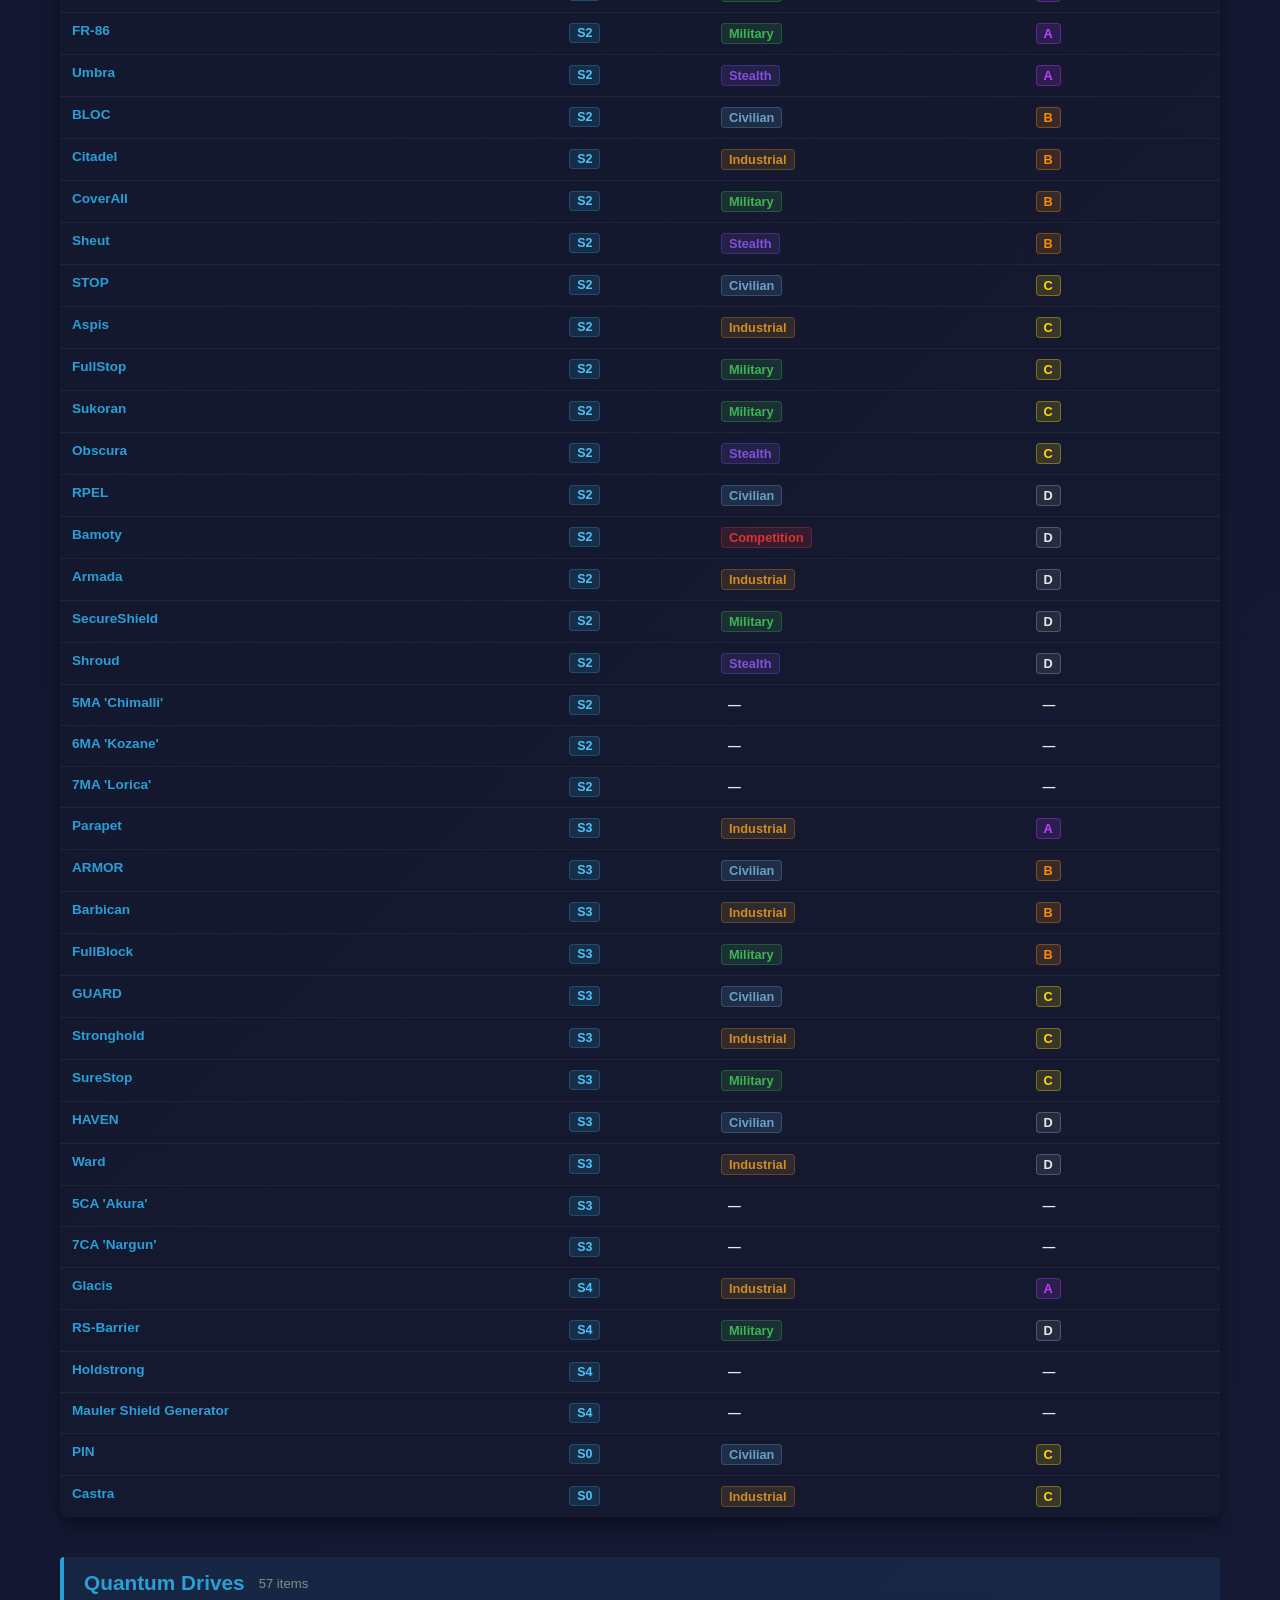
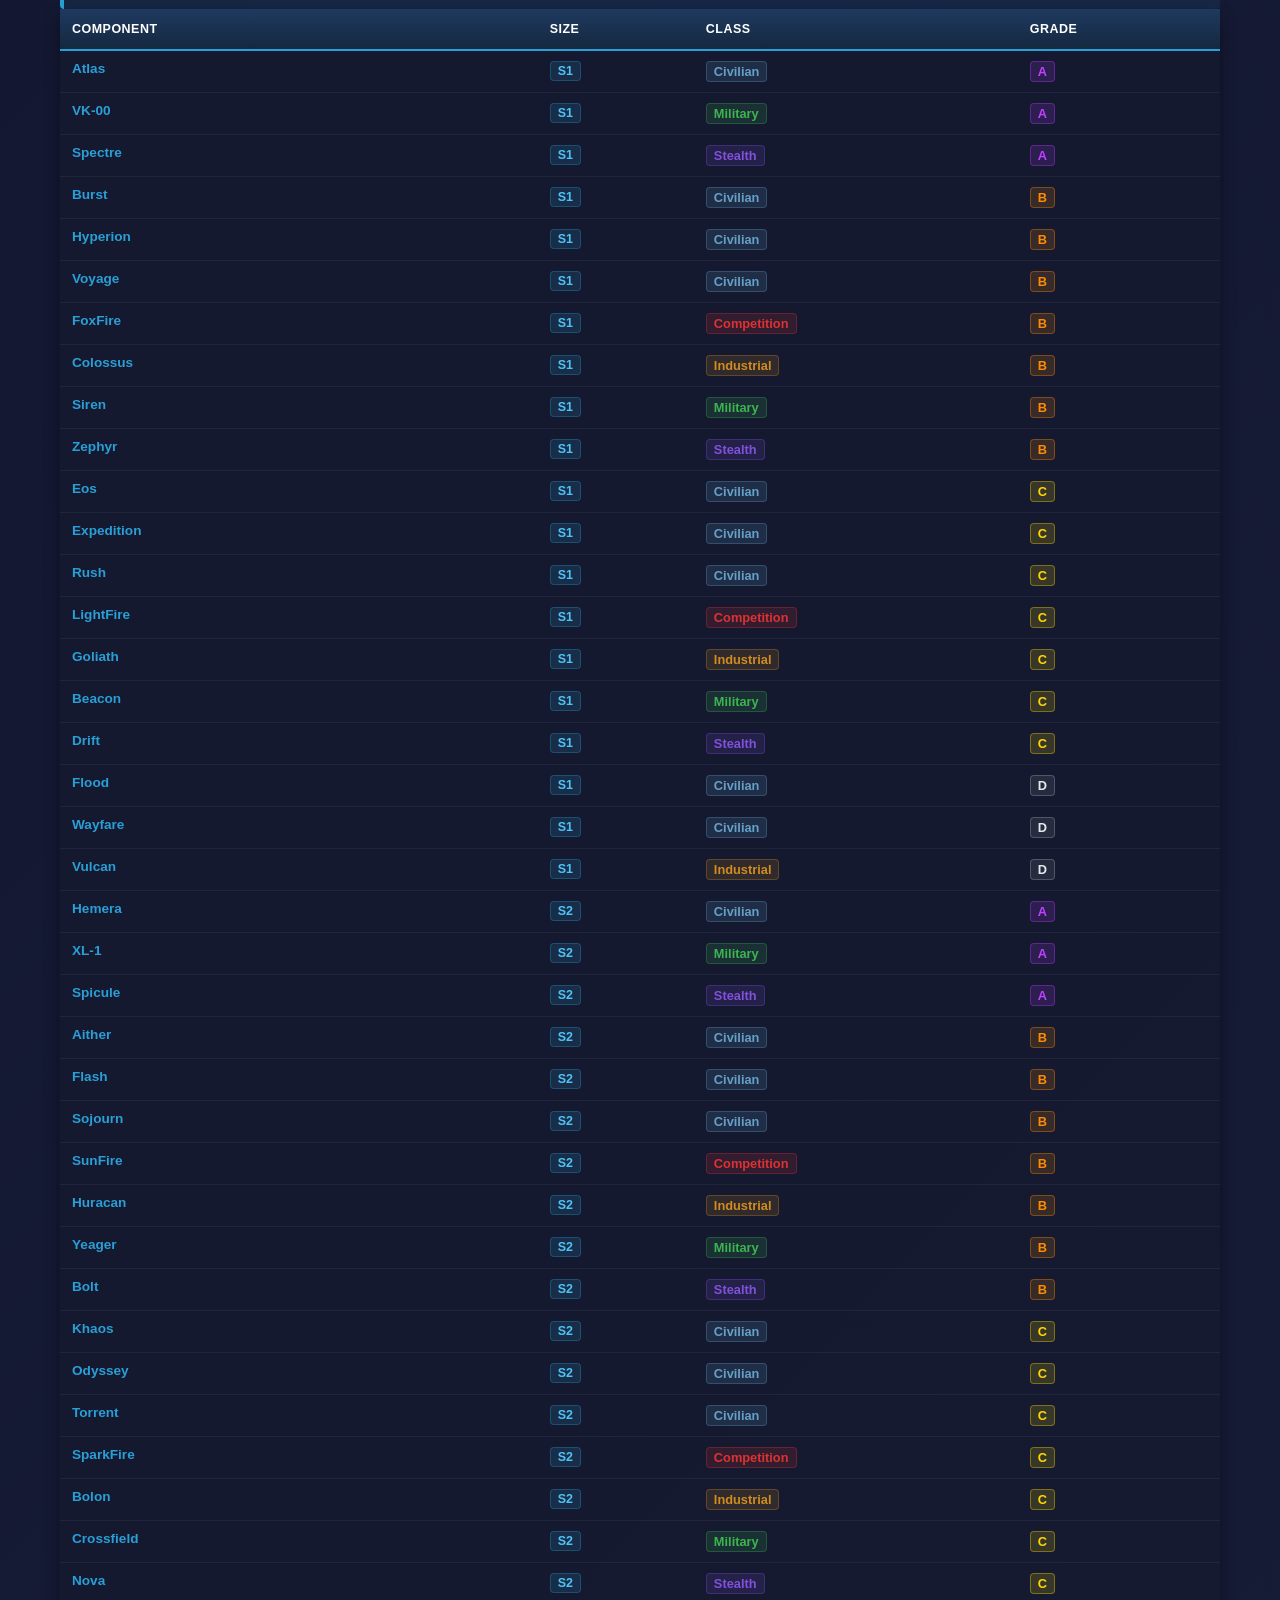
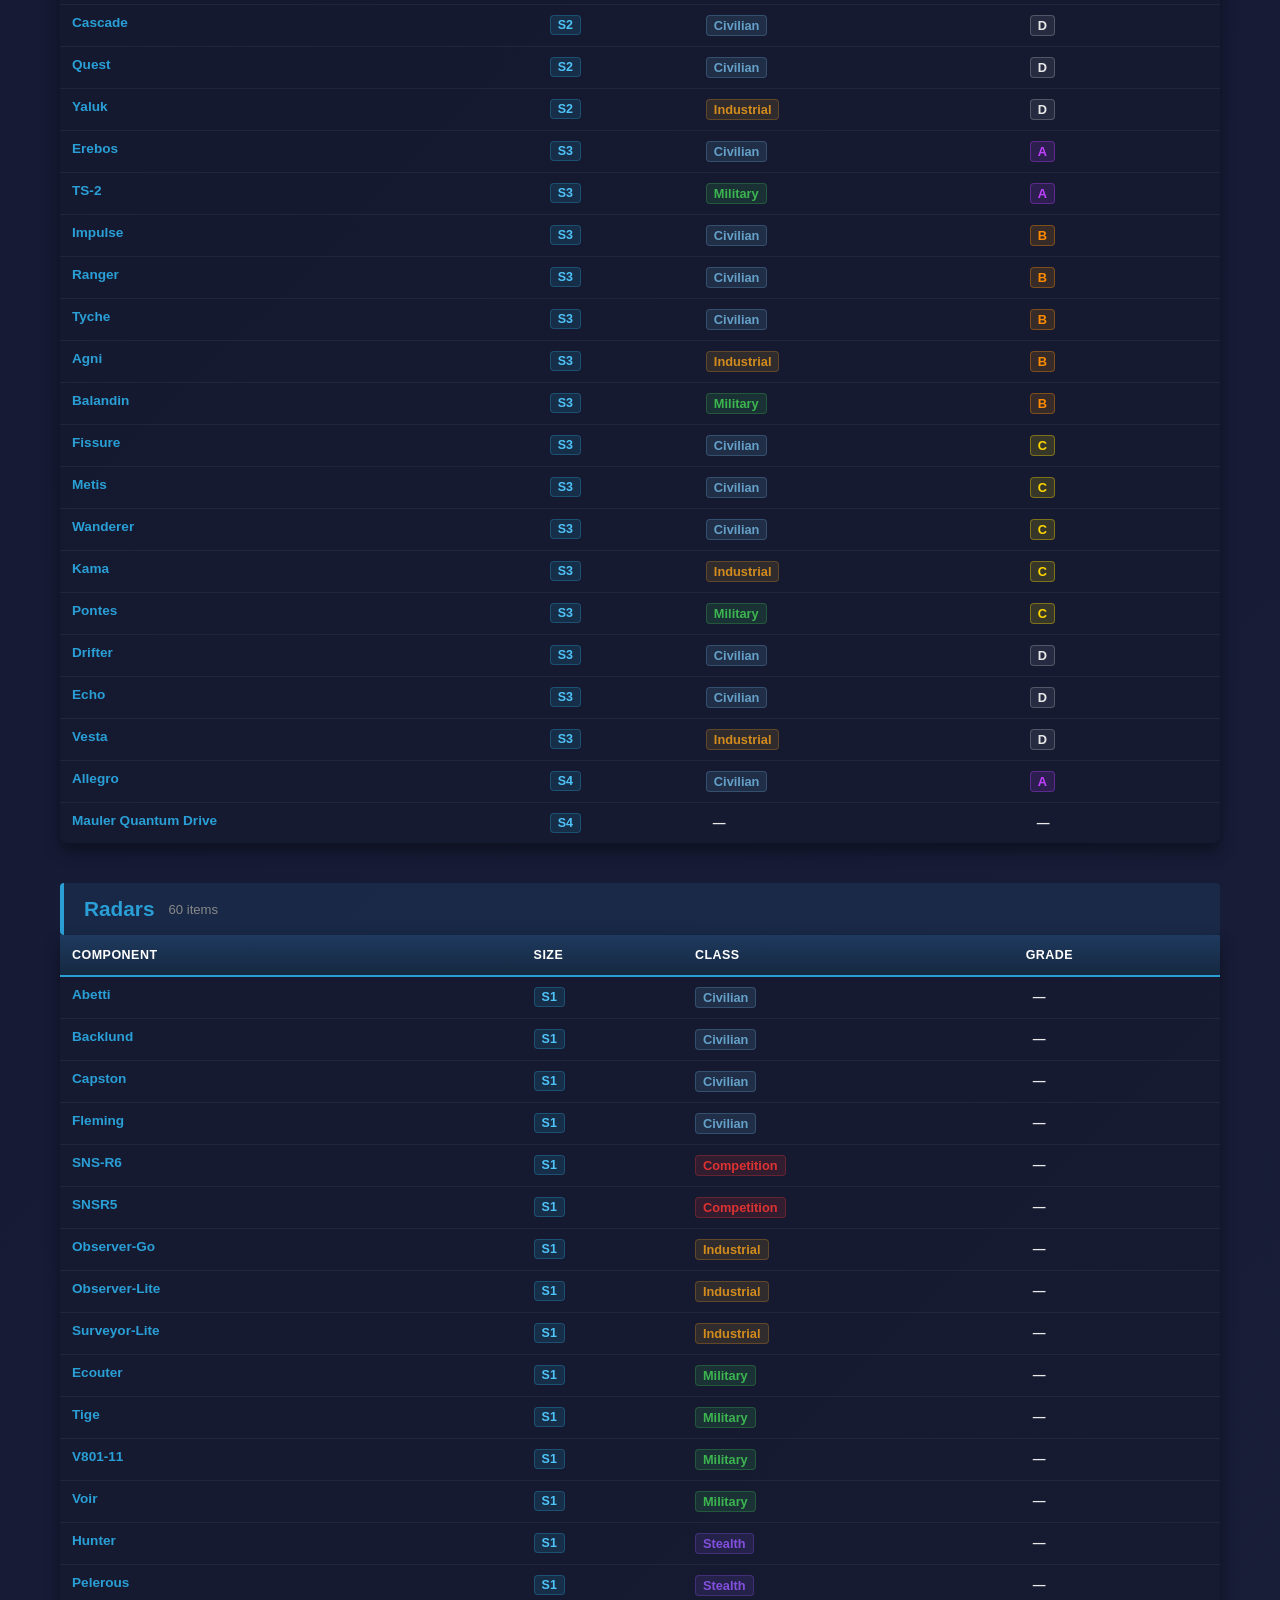
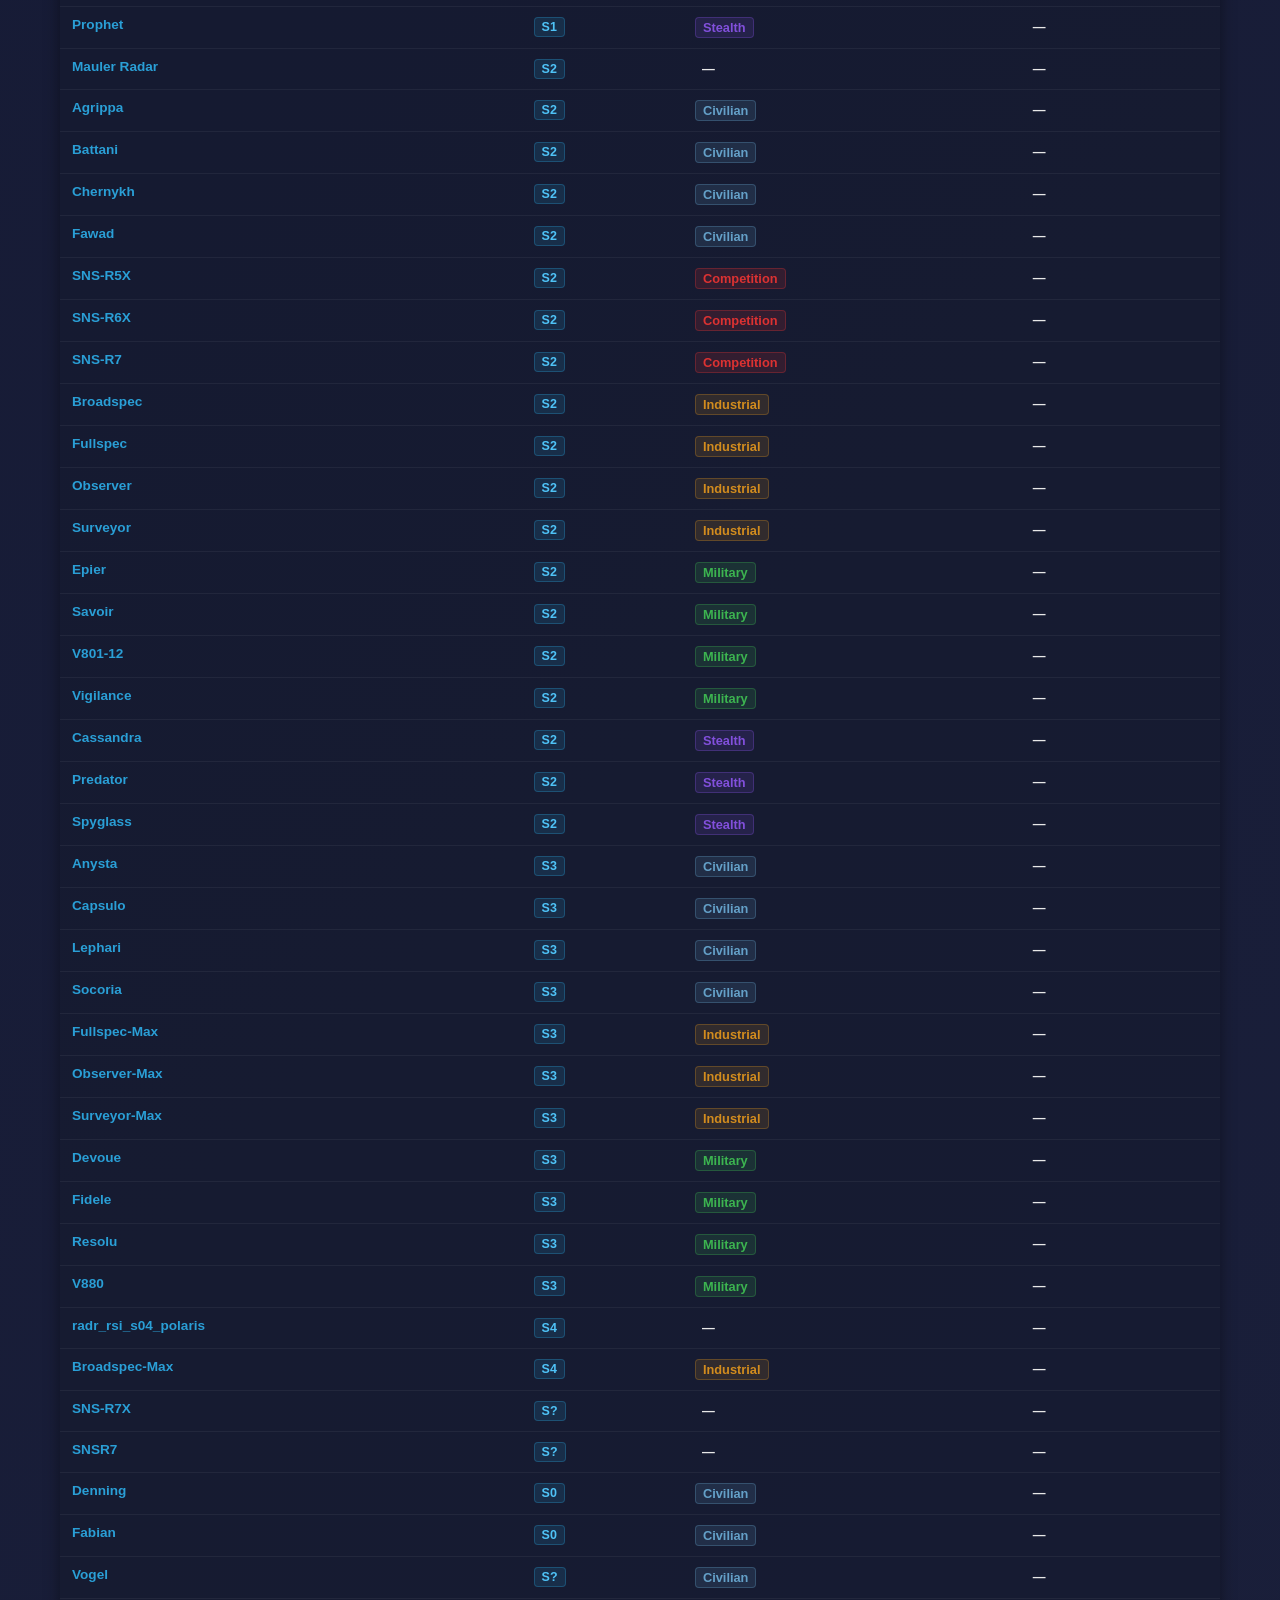
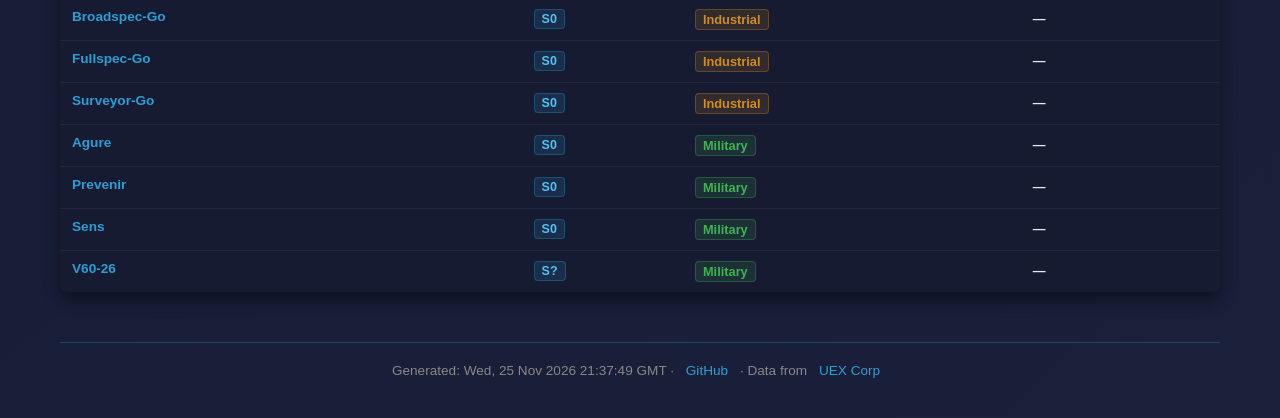
==== commit 661a4358: "Update component list" ====
--- a/docs/component-list/index.html
+++ b/docs/component-list/index.html
@@ -2786,7 +2786,7 @@
       </table>
     </div>
   <div class="footer">
-    Generated: Tue, 24 Nov 2026 22:21:15 GMT ·
+    Generated: Wed, 25 Nov 2026 21:37:49 GMT ·
     <a href="https://github.com/scpages/compoment_list" target="_blank">GitHub</a> ·
     Data from <a href="https://uexcorp.space" target="_blank">UEX Corp</a>
   </div>
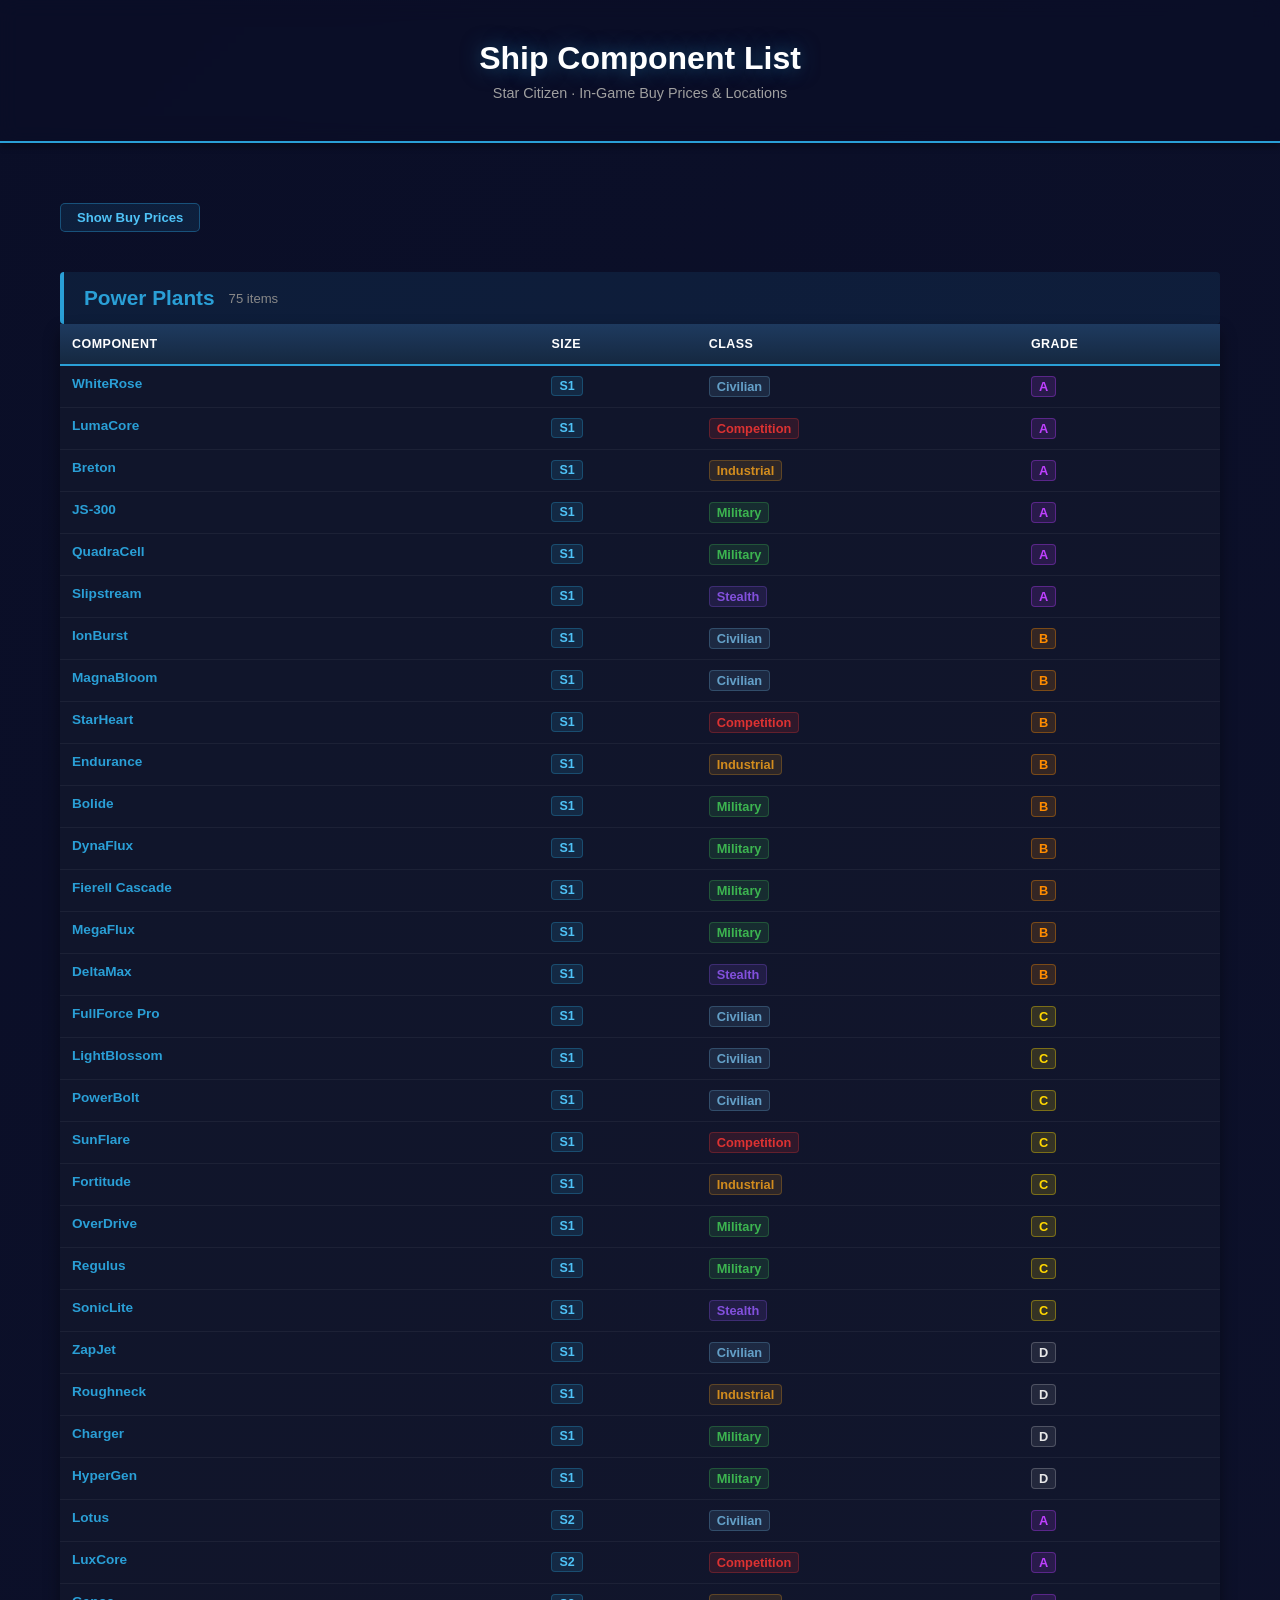
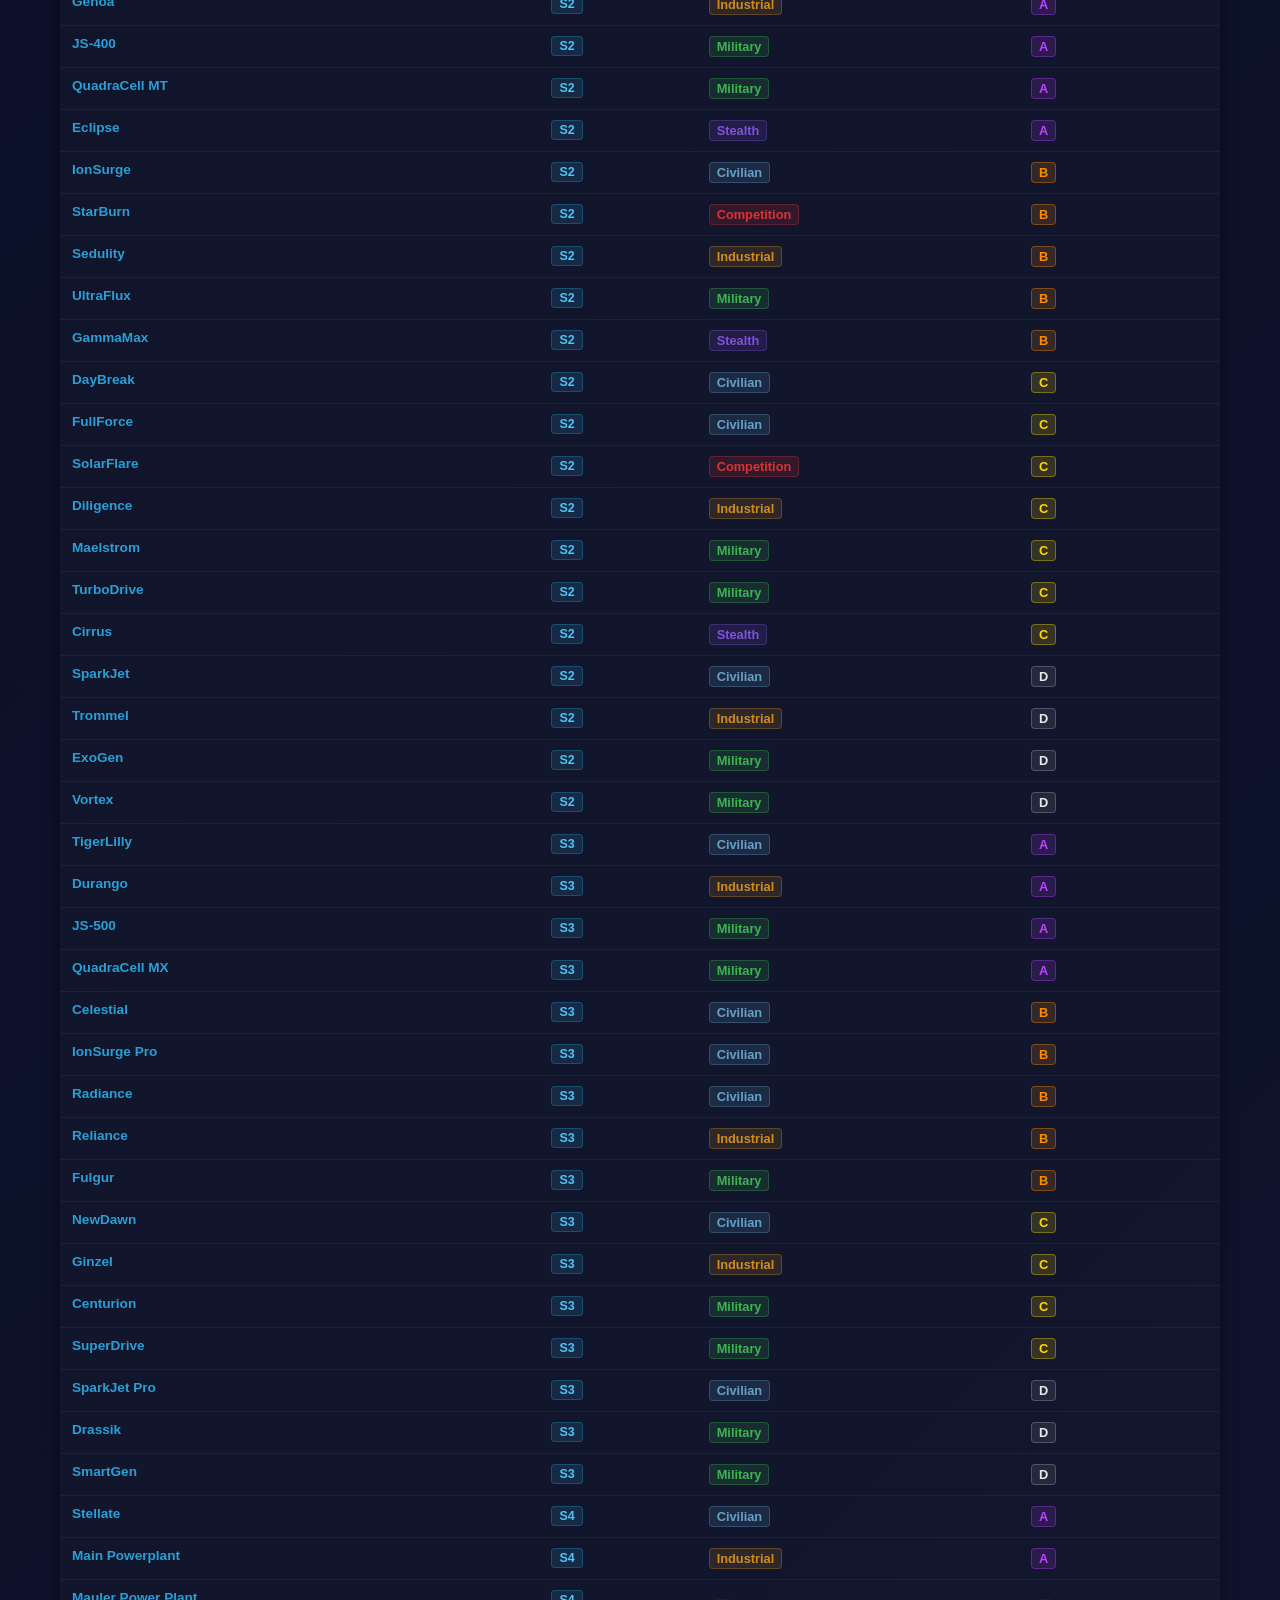
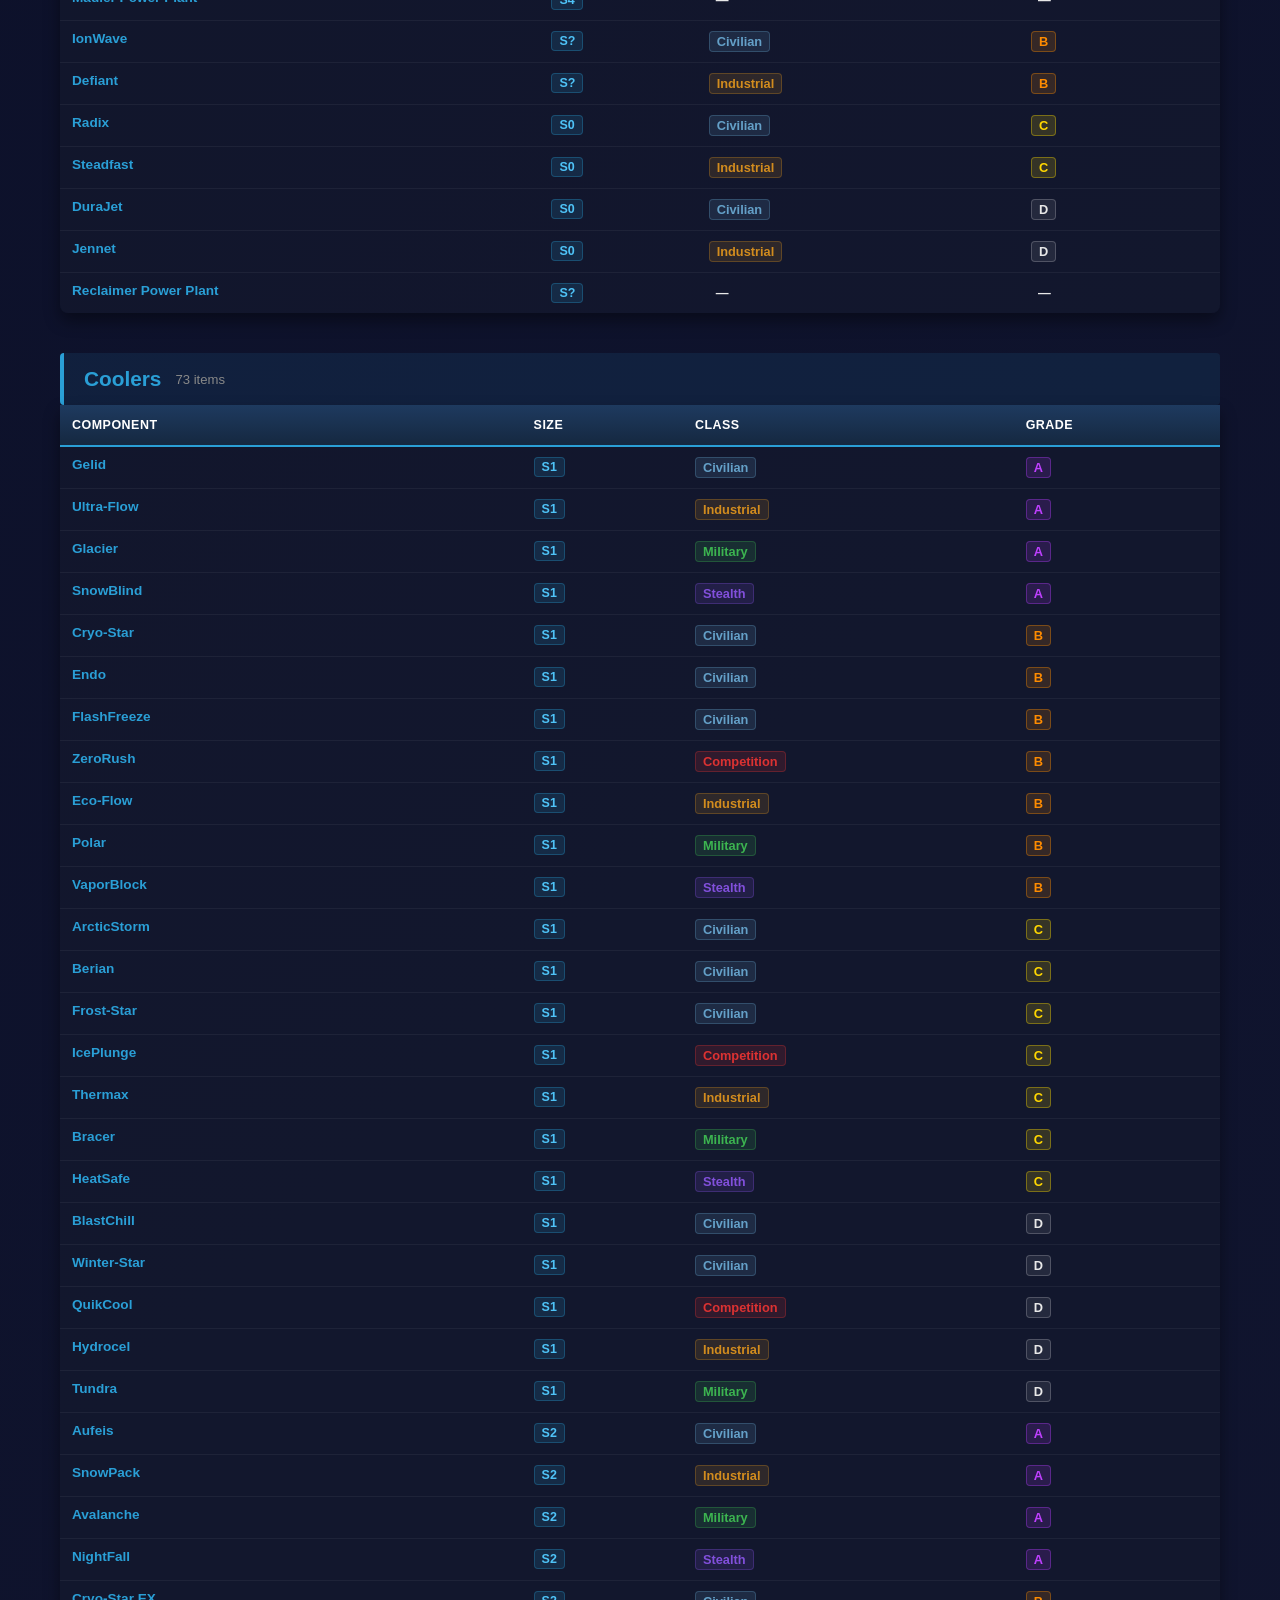
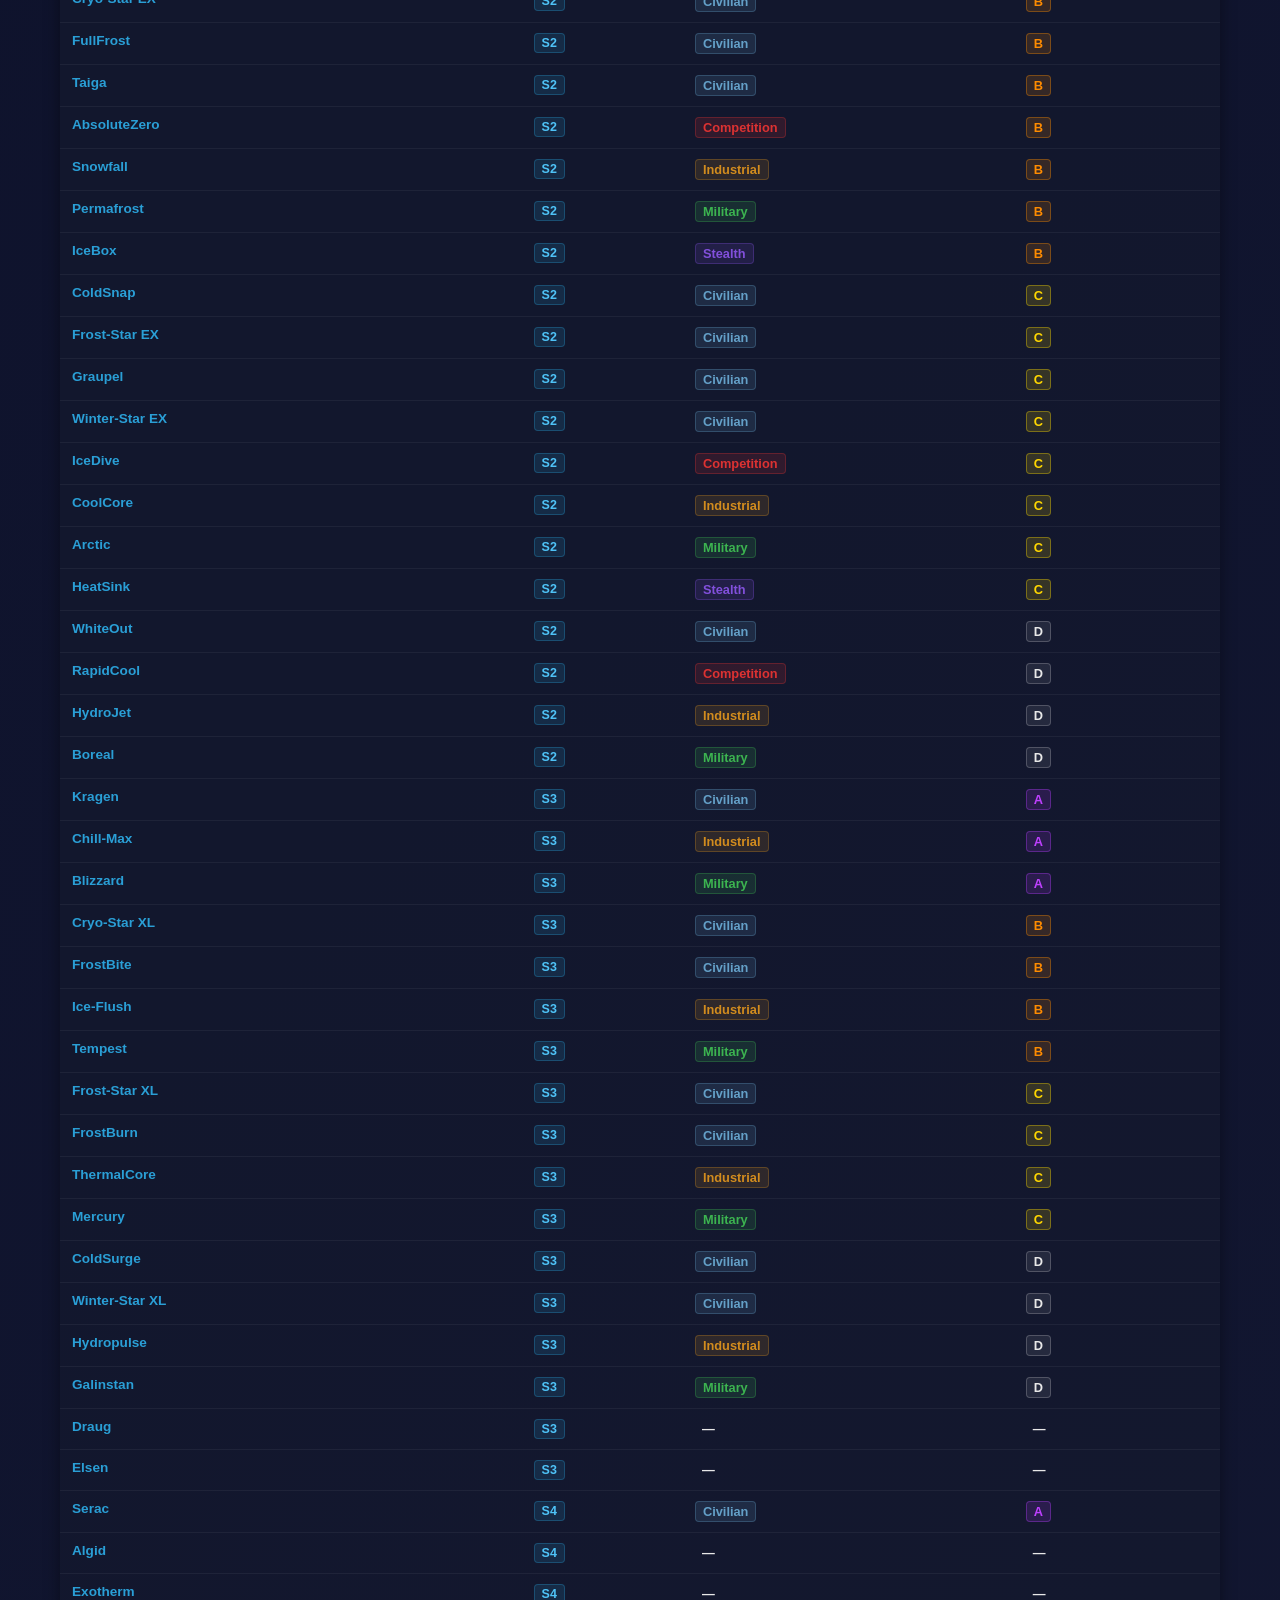
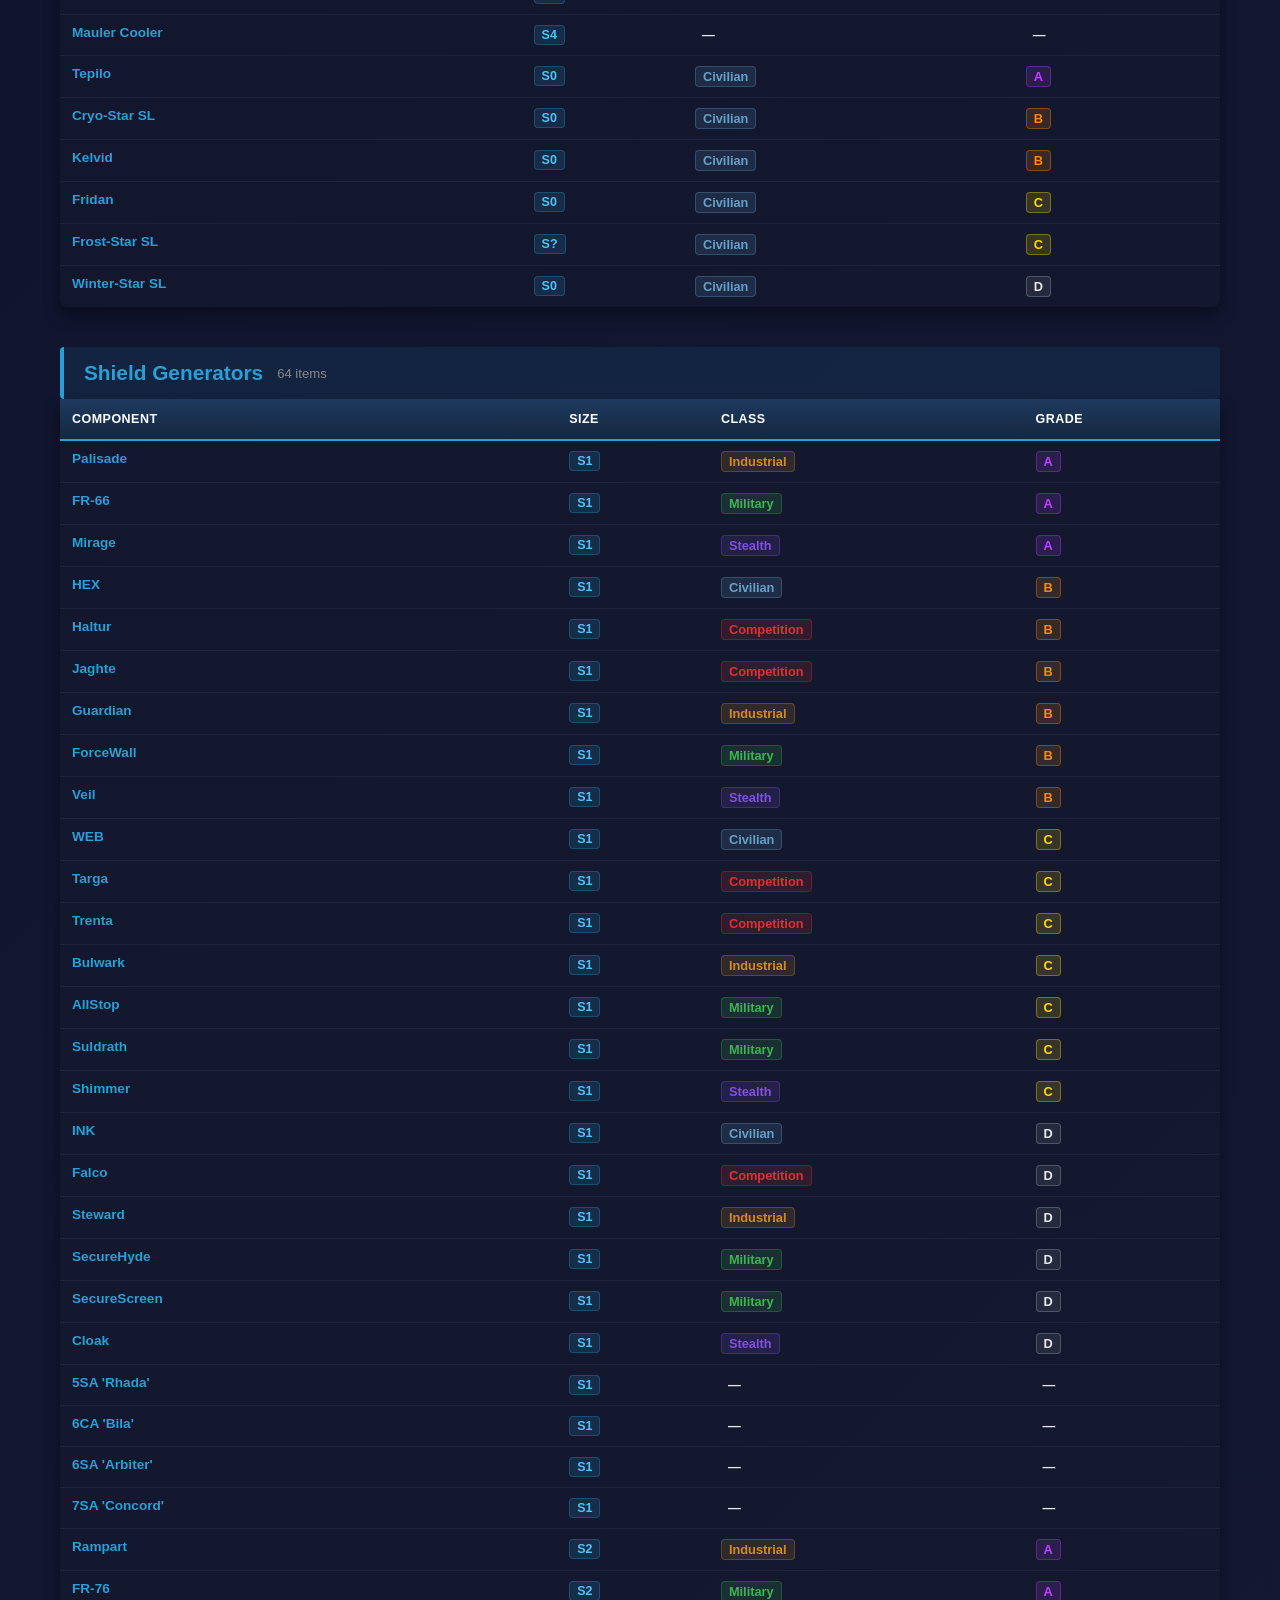
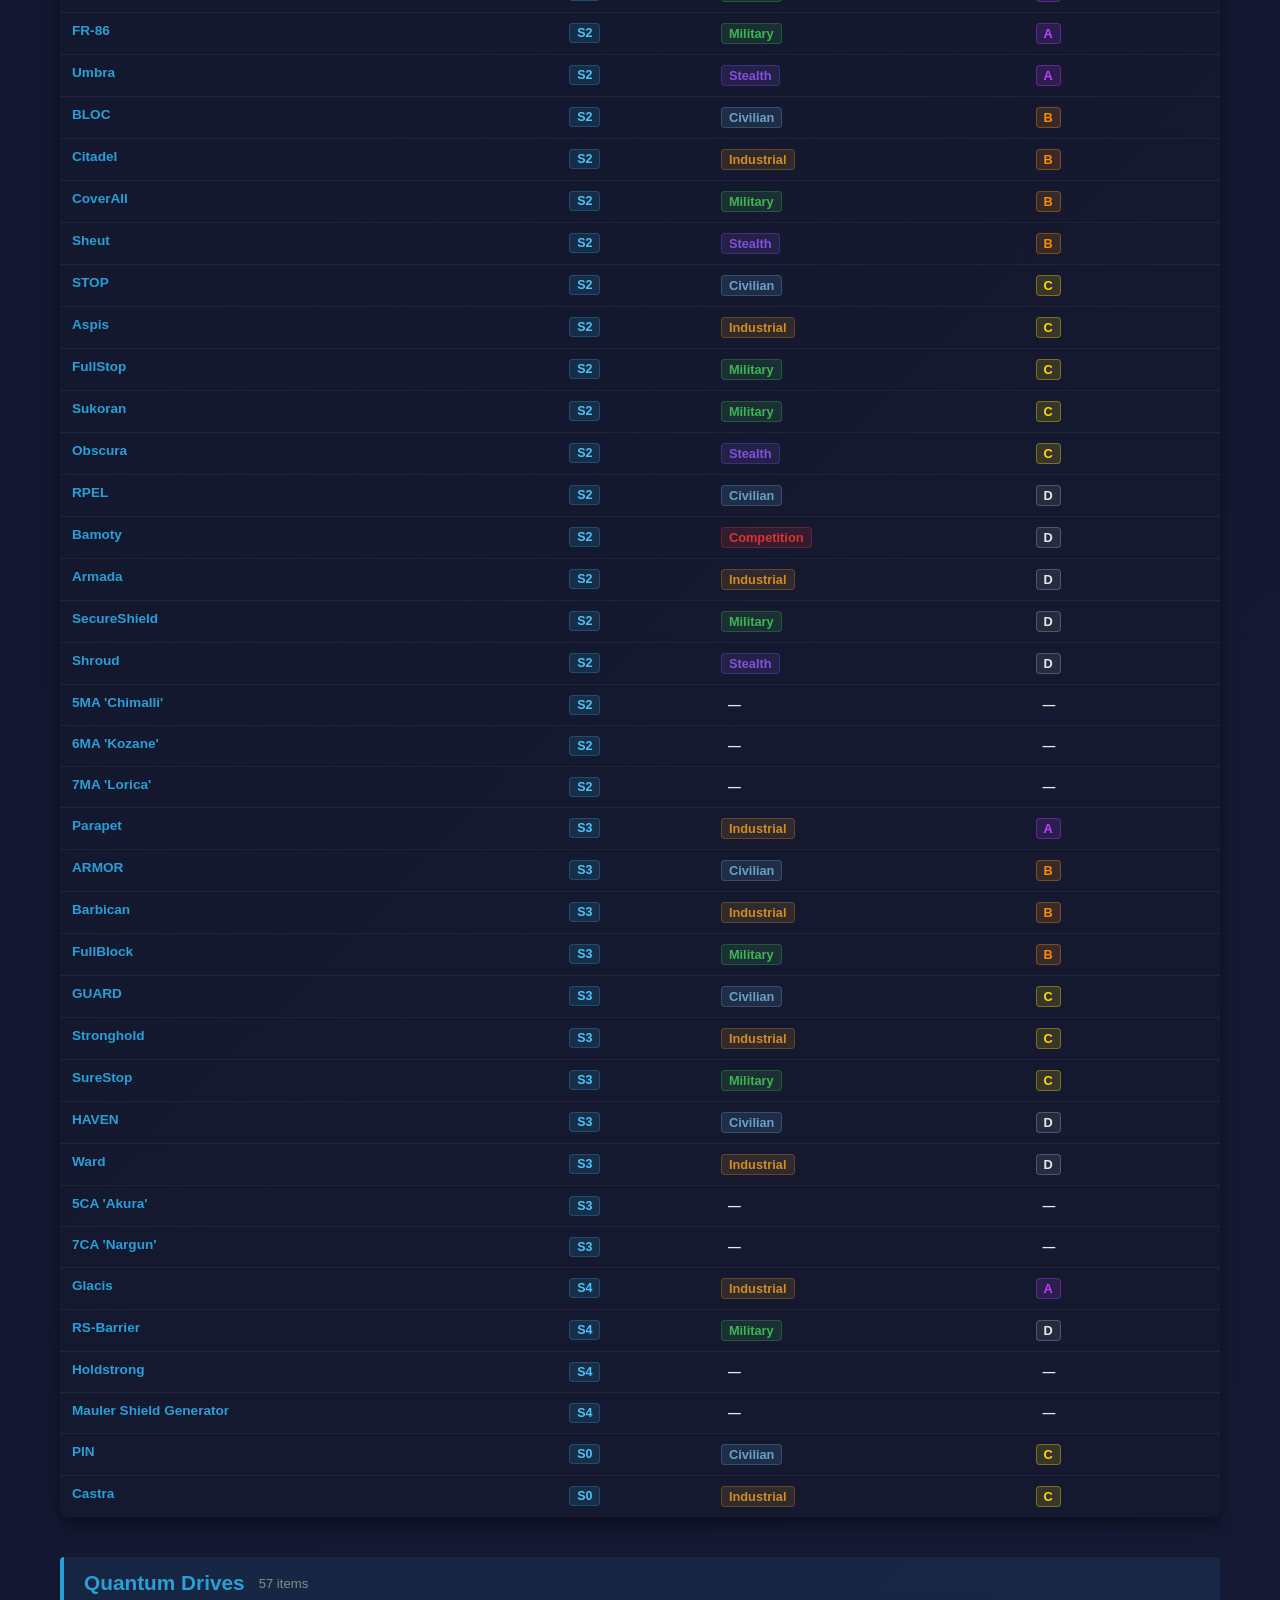
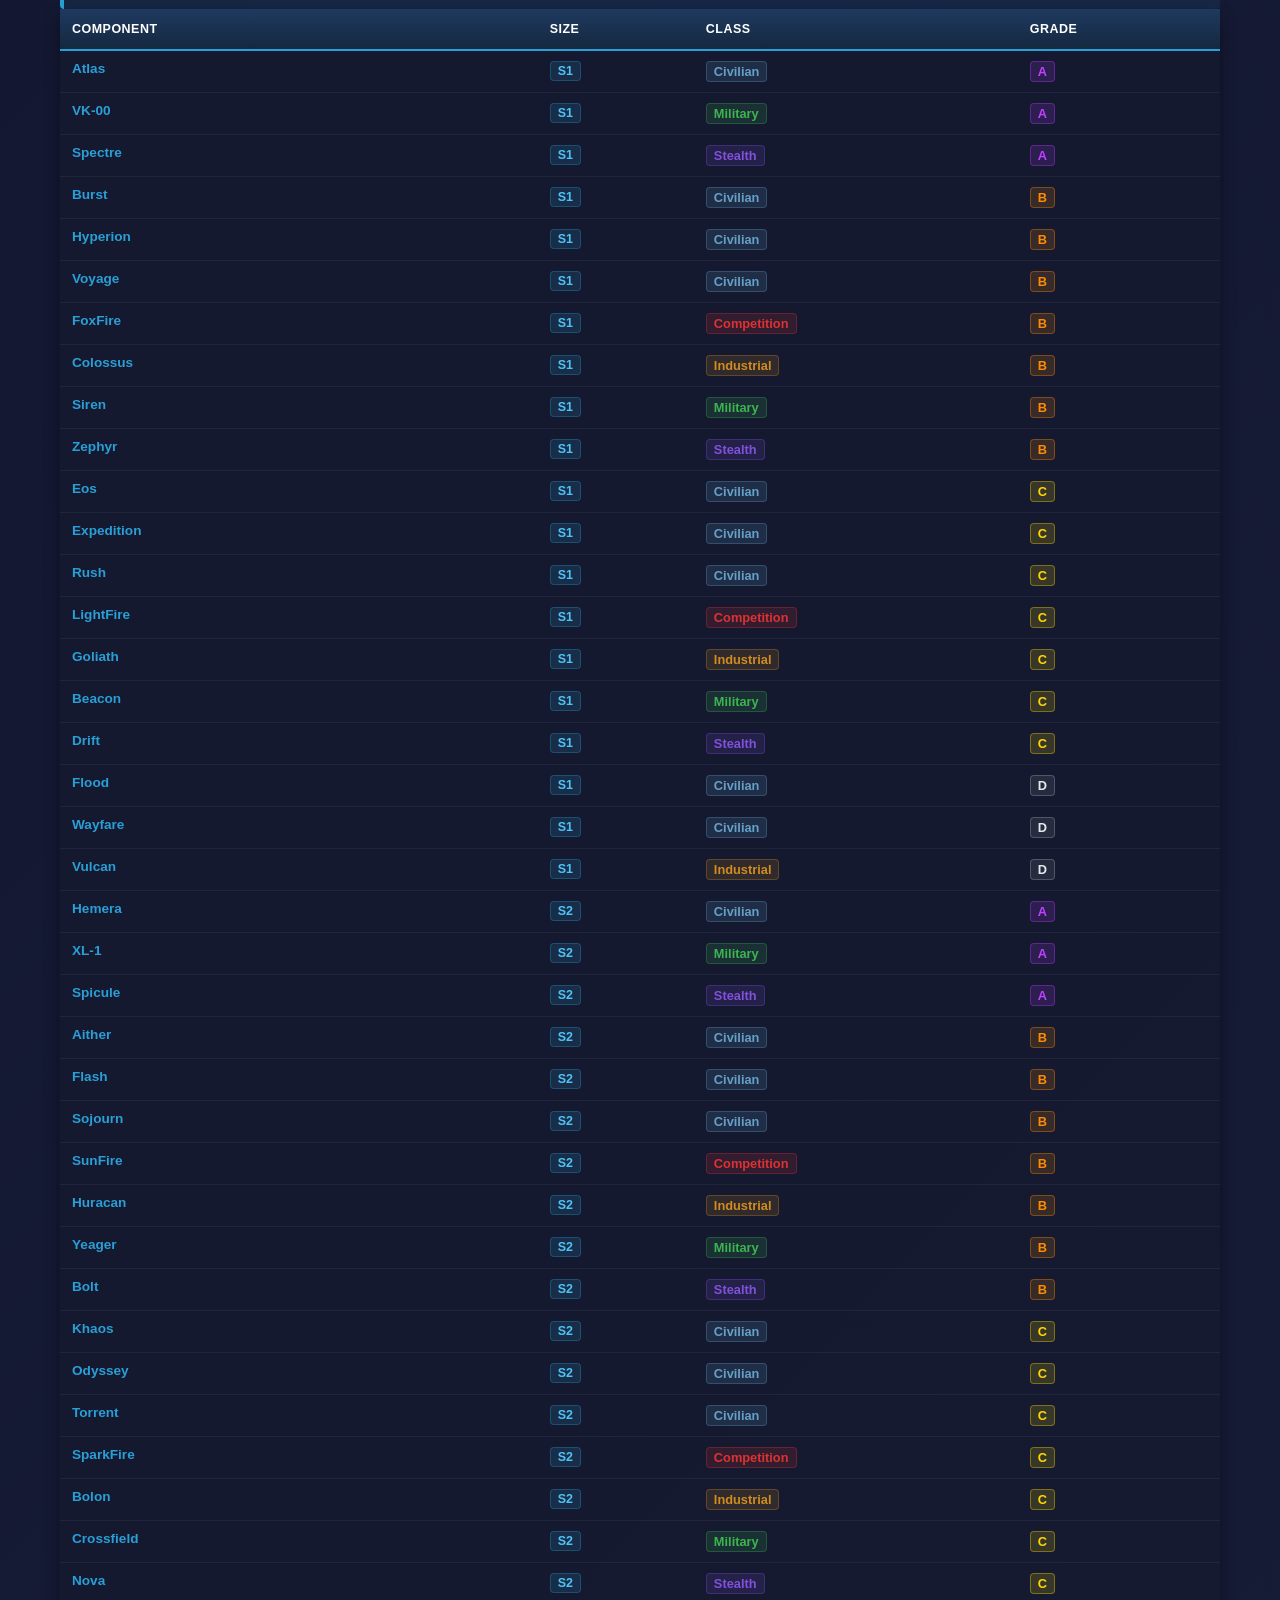
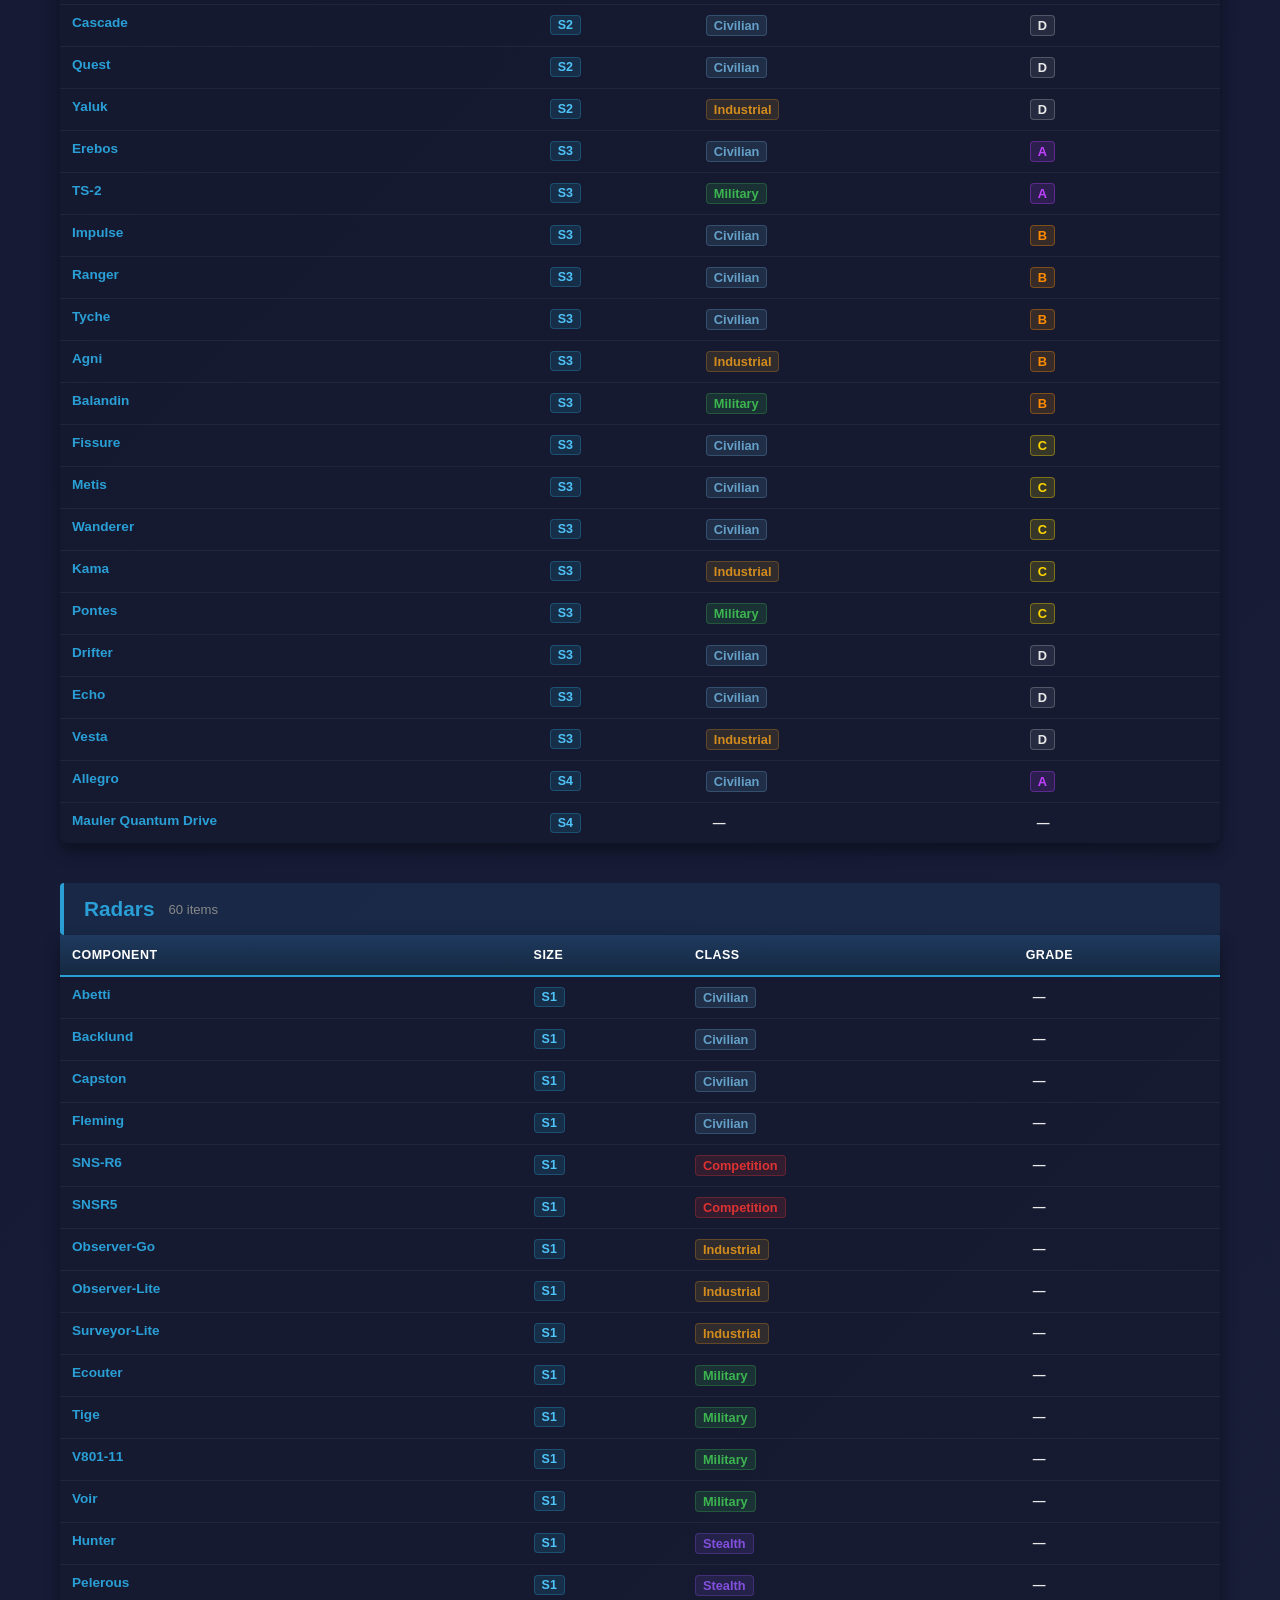
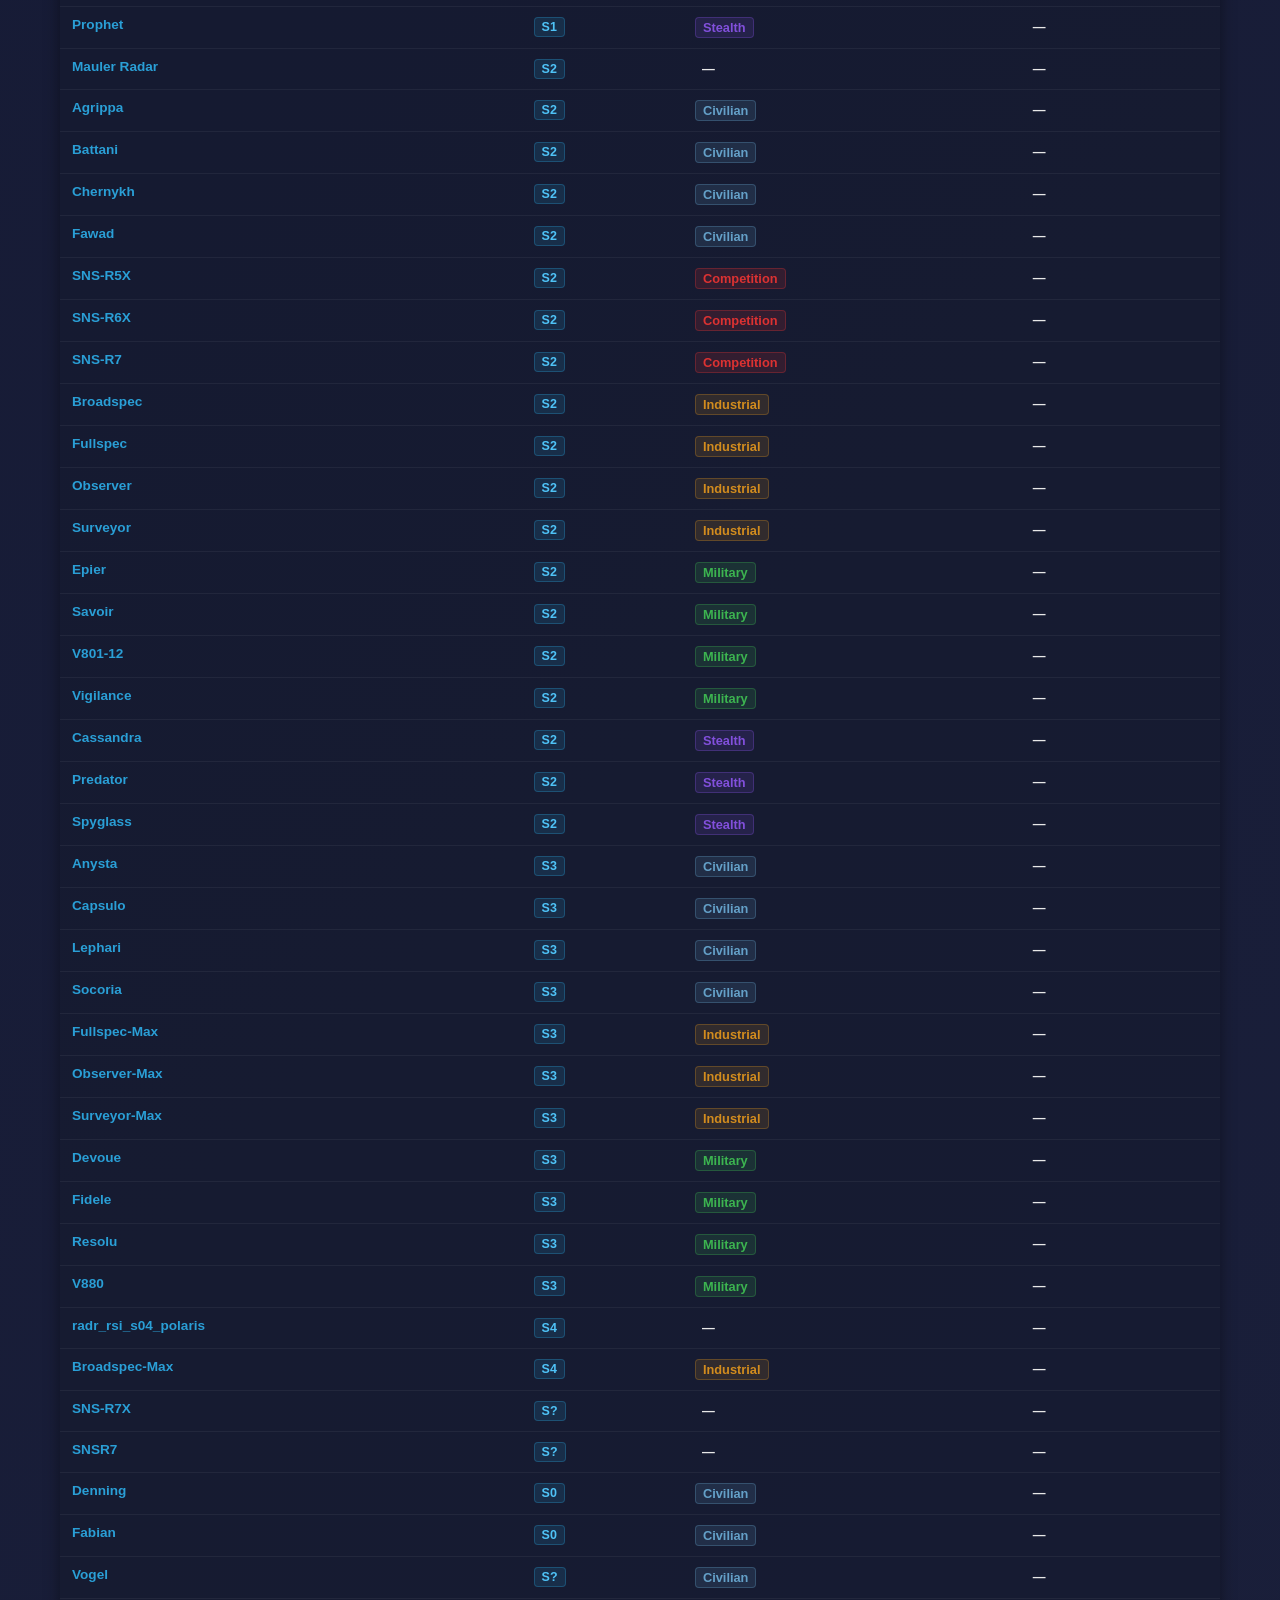
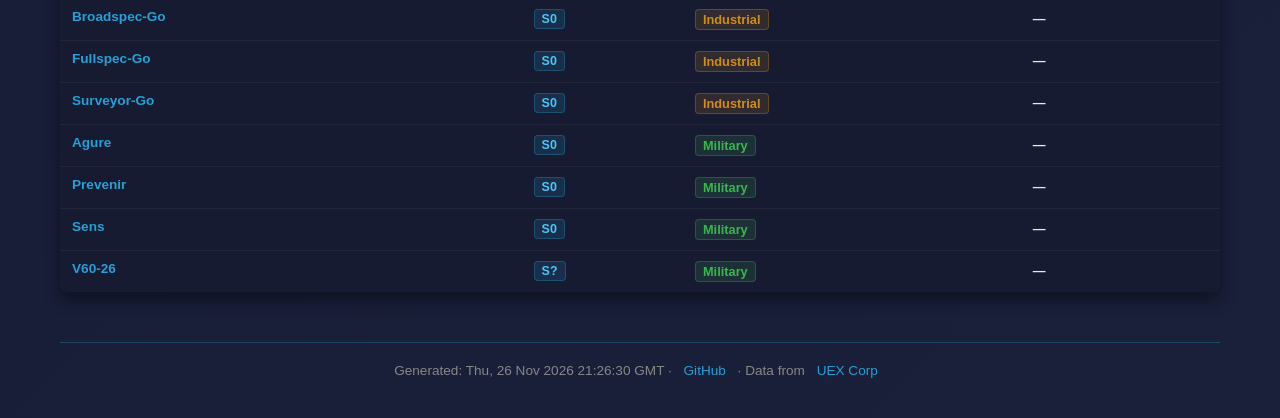
==== commit c7ea8206: "Update component list" ====
--- a/docs/component-list/index.html
+++ b/docs/component-list/index.html
@@ -2786,7 +2786,7 @@
       </table>
     </div>
   <div class="footer">
-    Generated: Wed, 25 Nov 2026 21:37:49 GMT ·
+    Generated: Thu, 26 Nov 2026 21:26:30 GMT ·
     <a href="https://github.com/scpages/compoment_list" target="_blank">GitHub</a> ·
     Data from <a href="https://uexcorp.space" target="_blank">UEX Corp</a>
   </div>
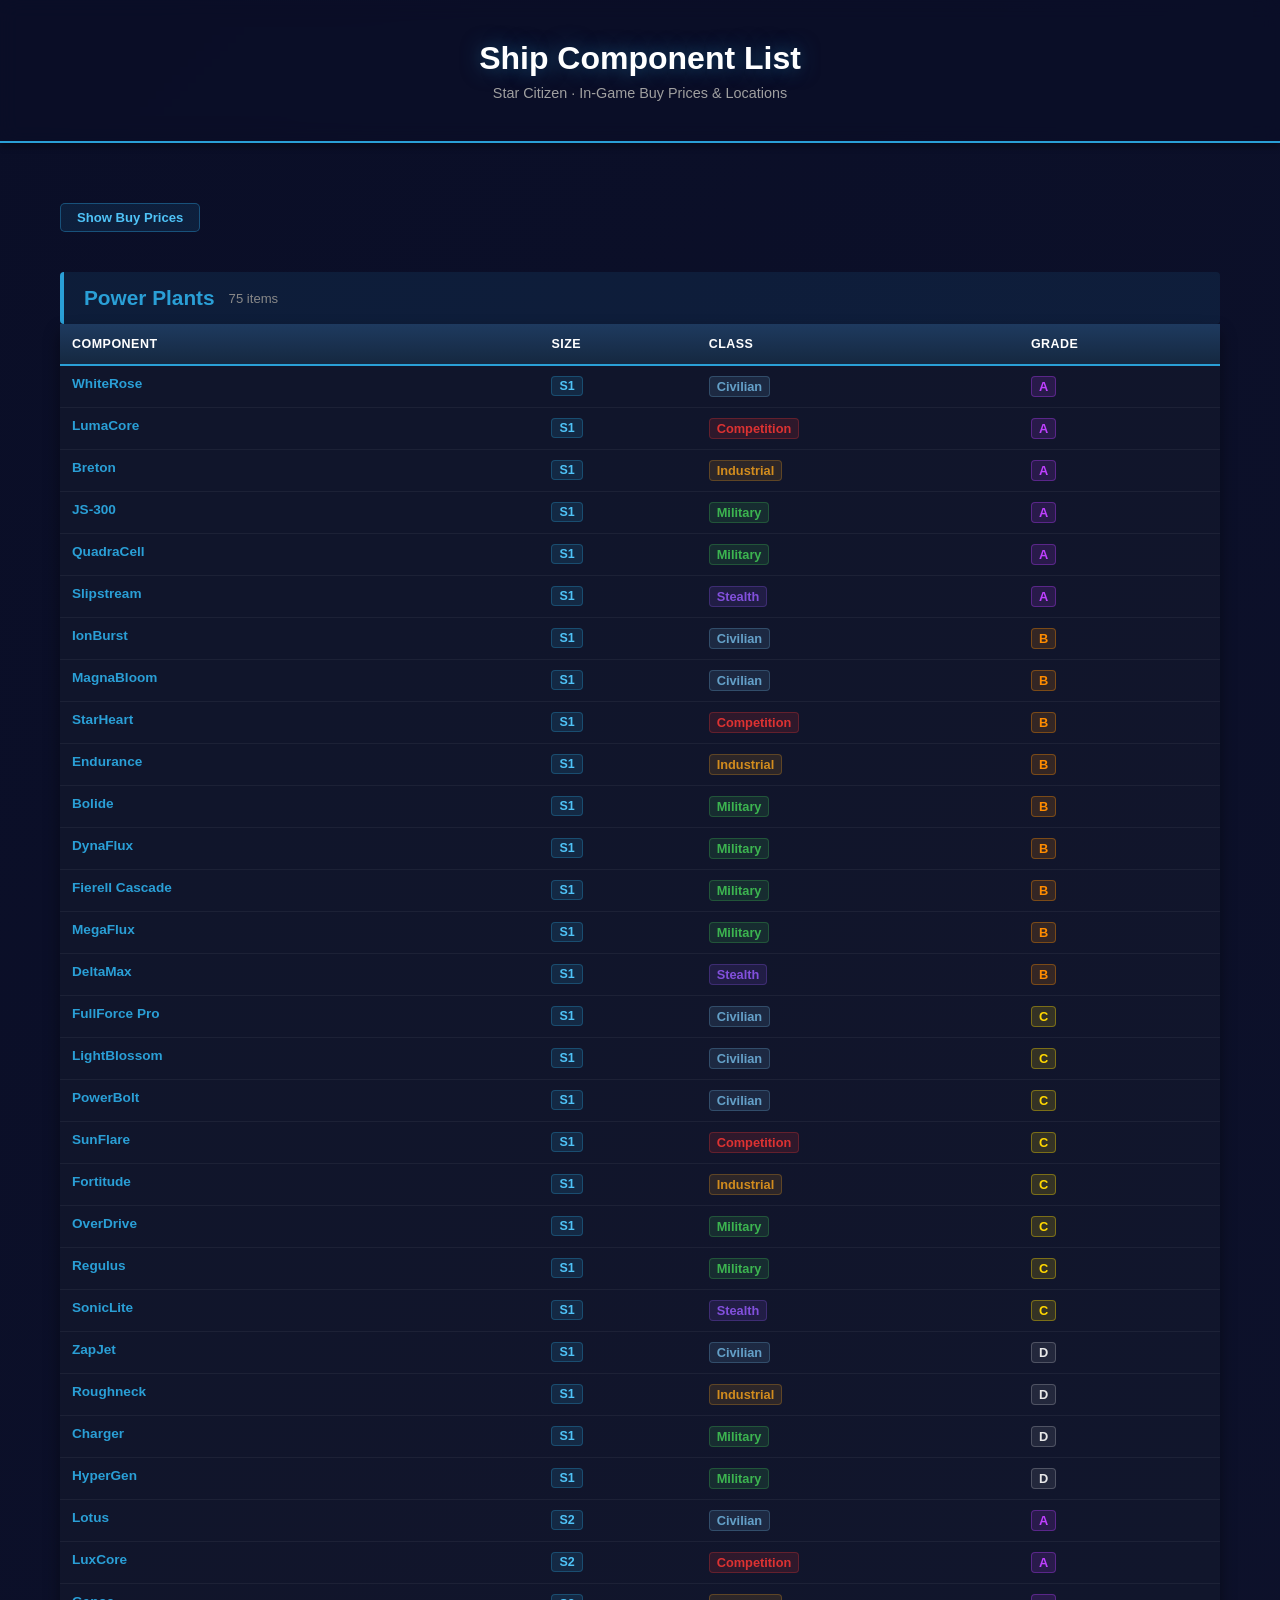
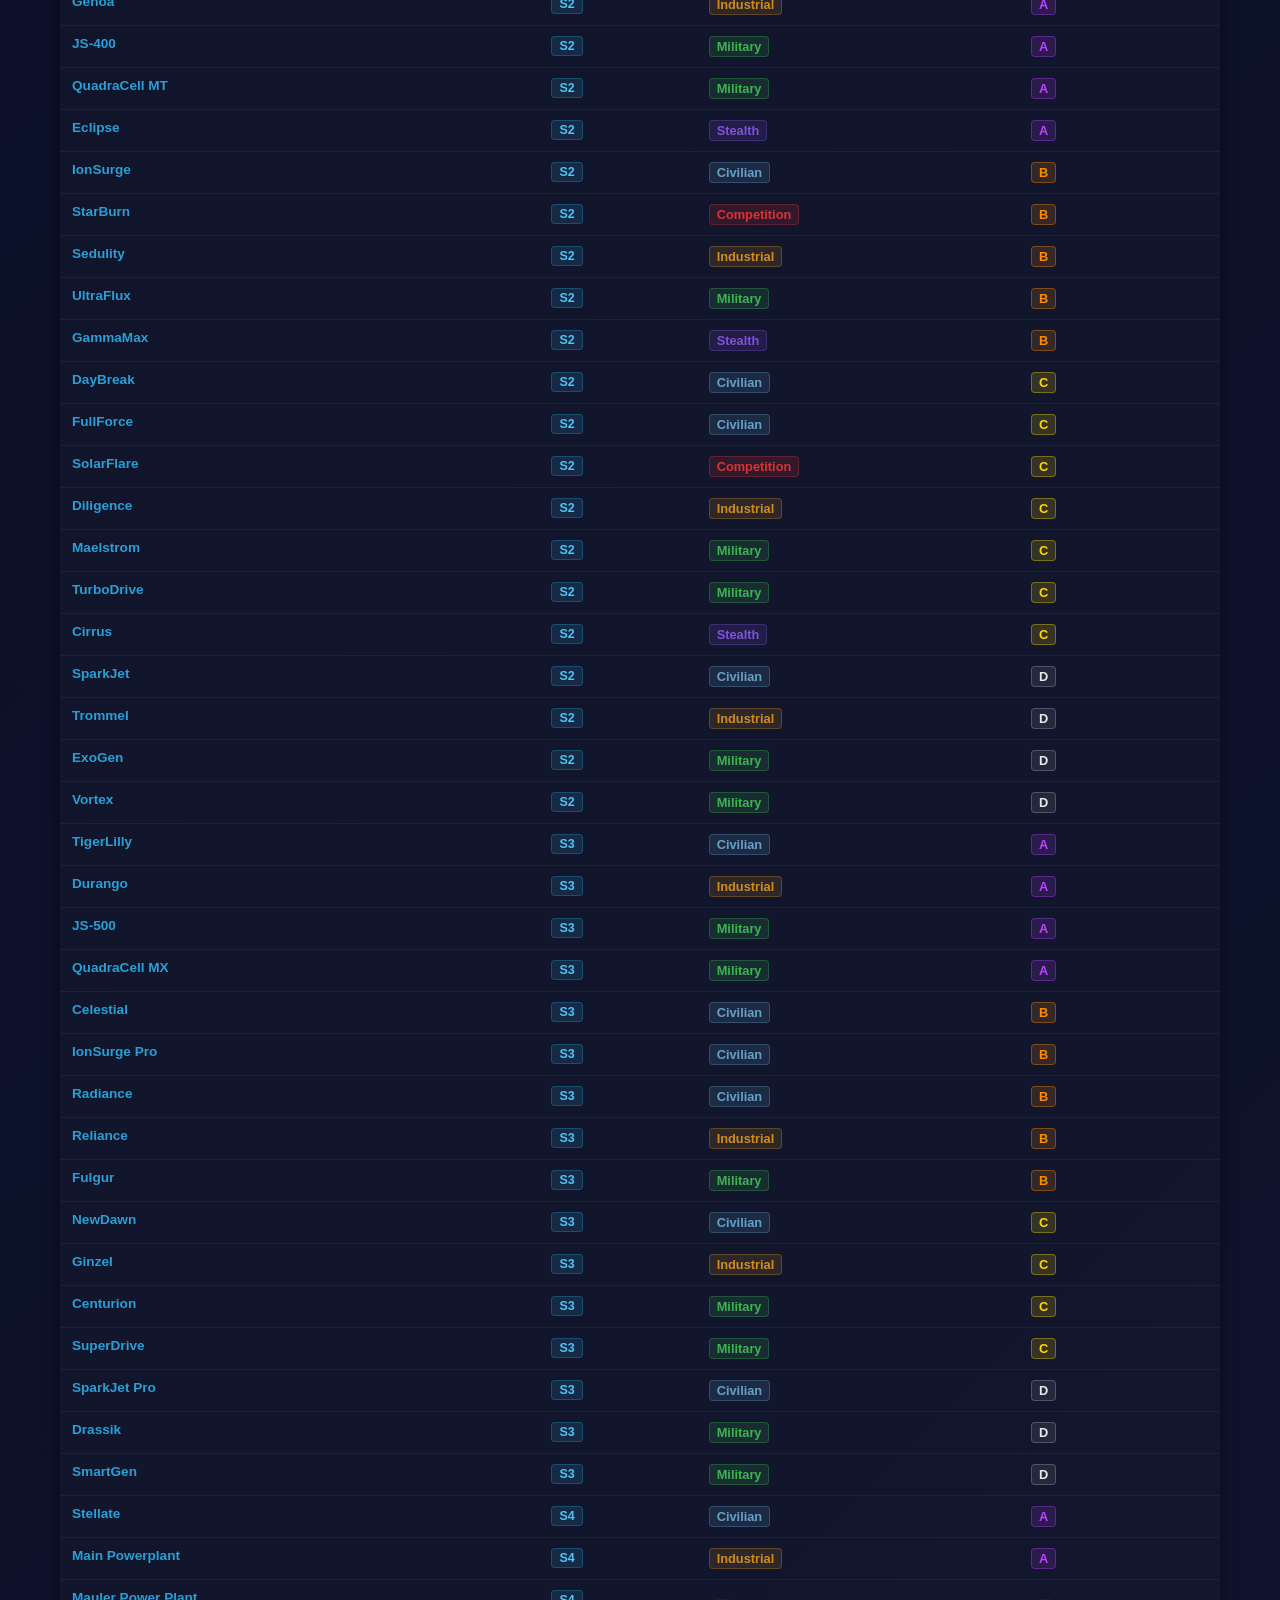
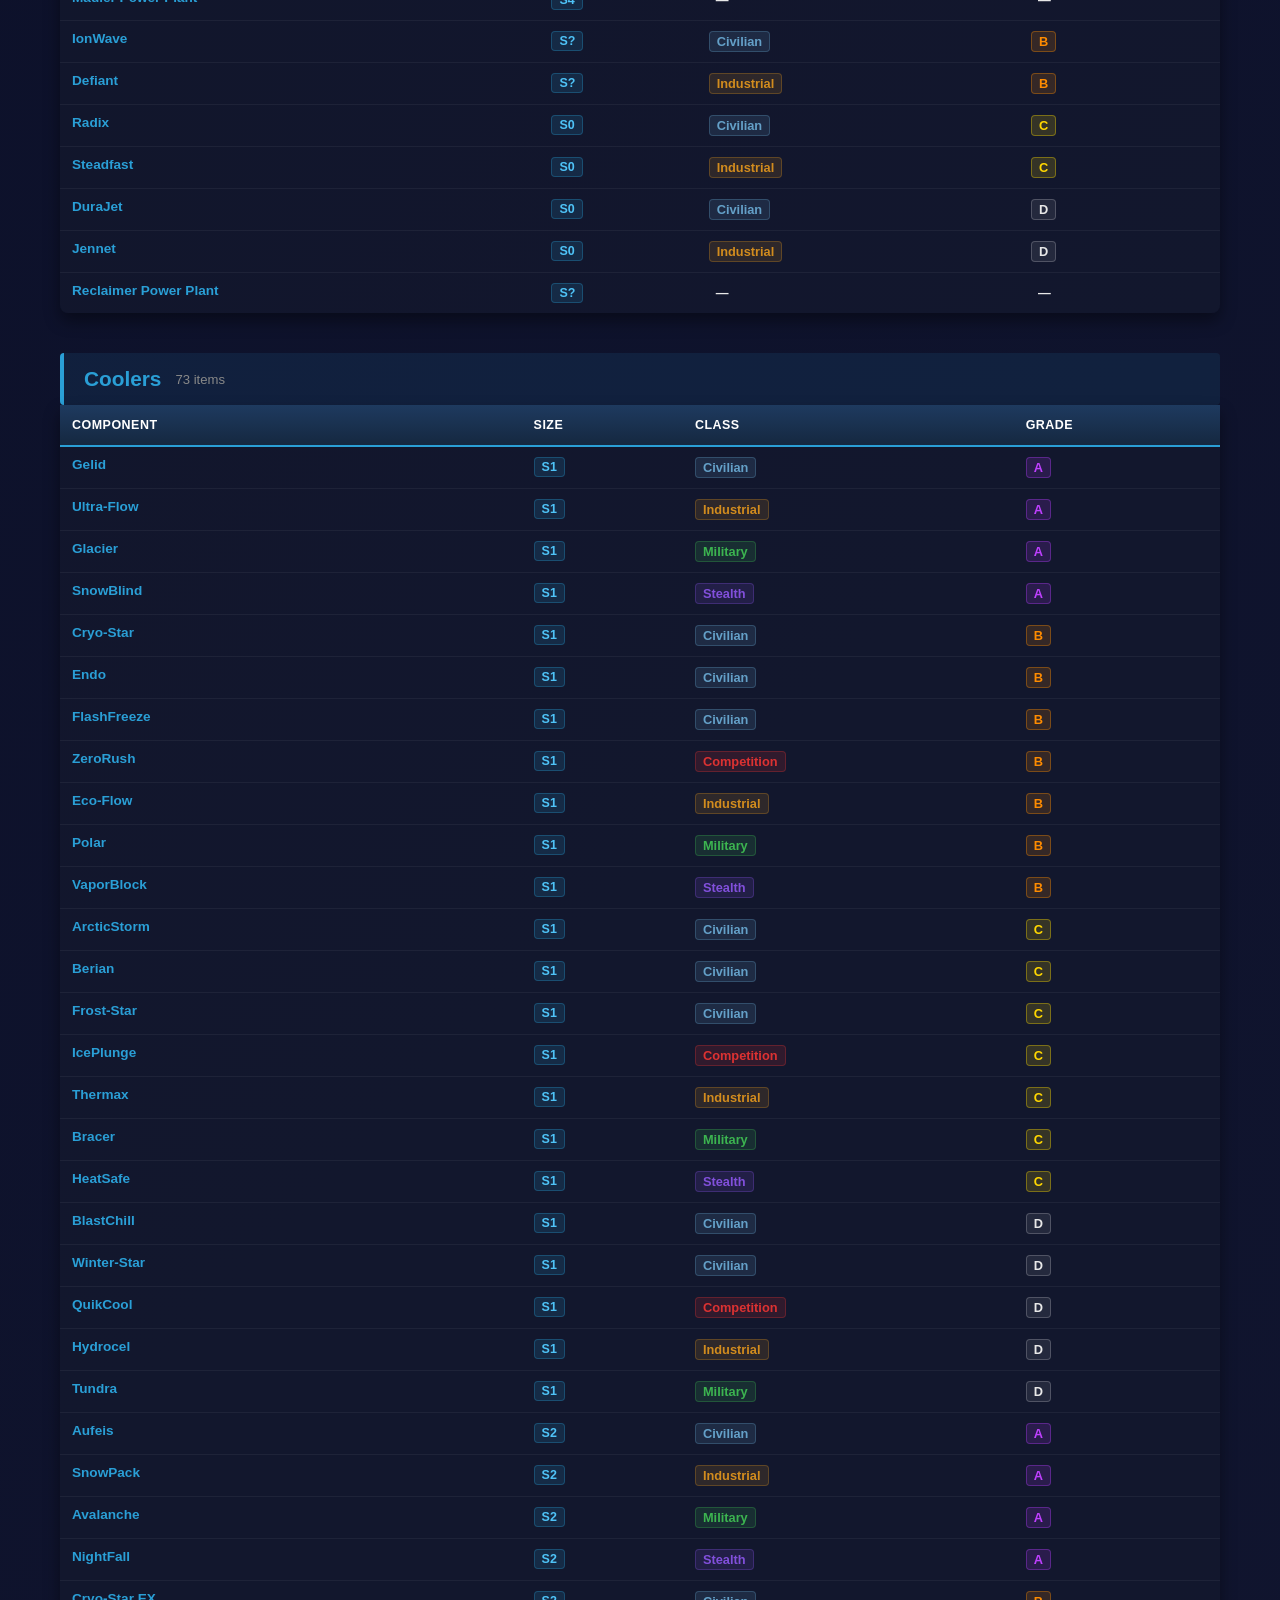
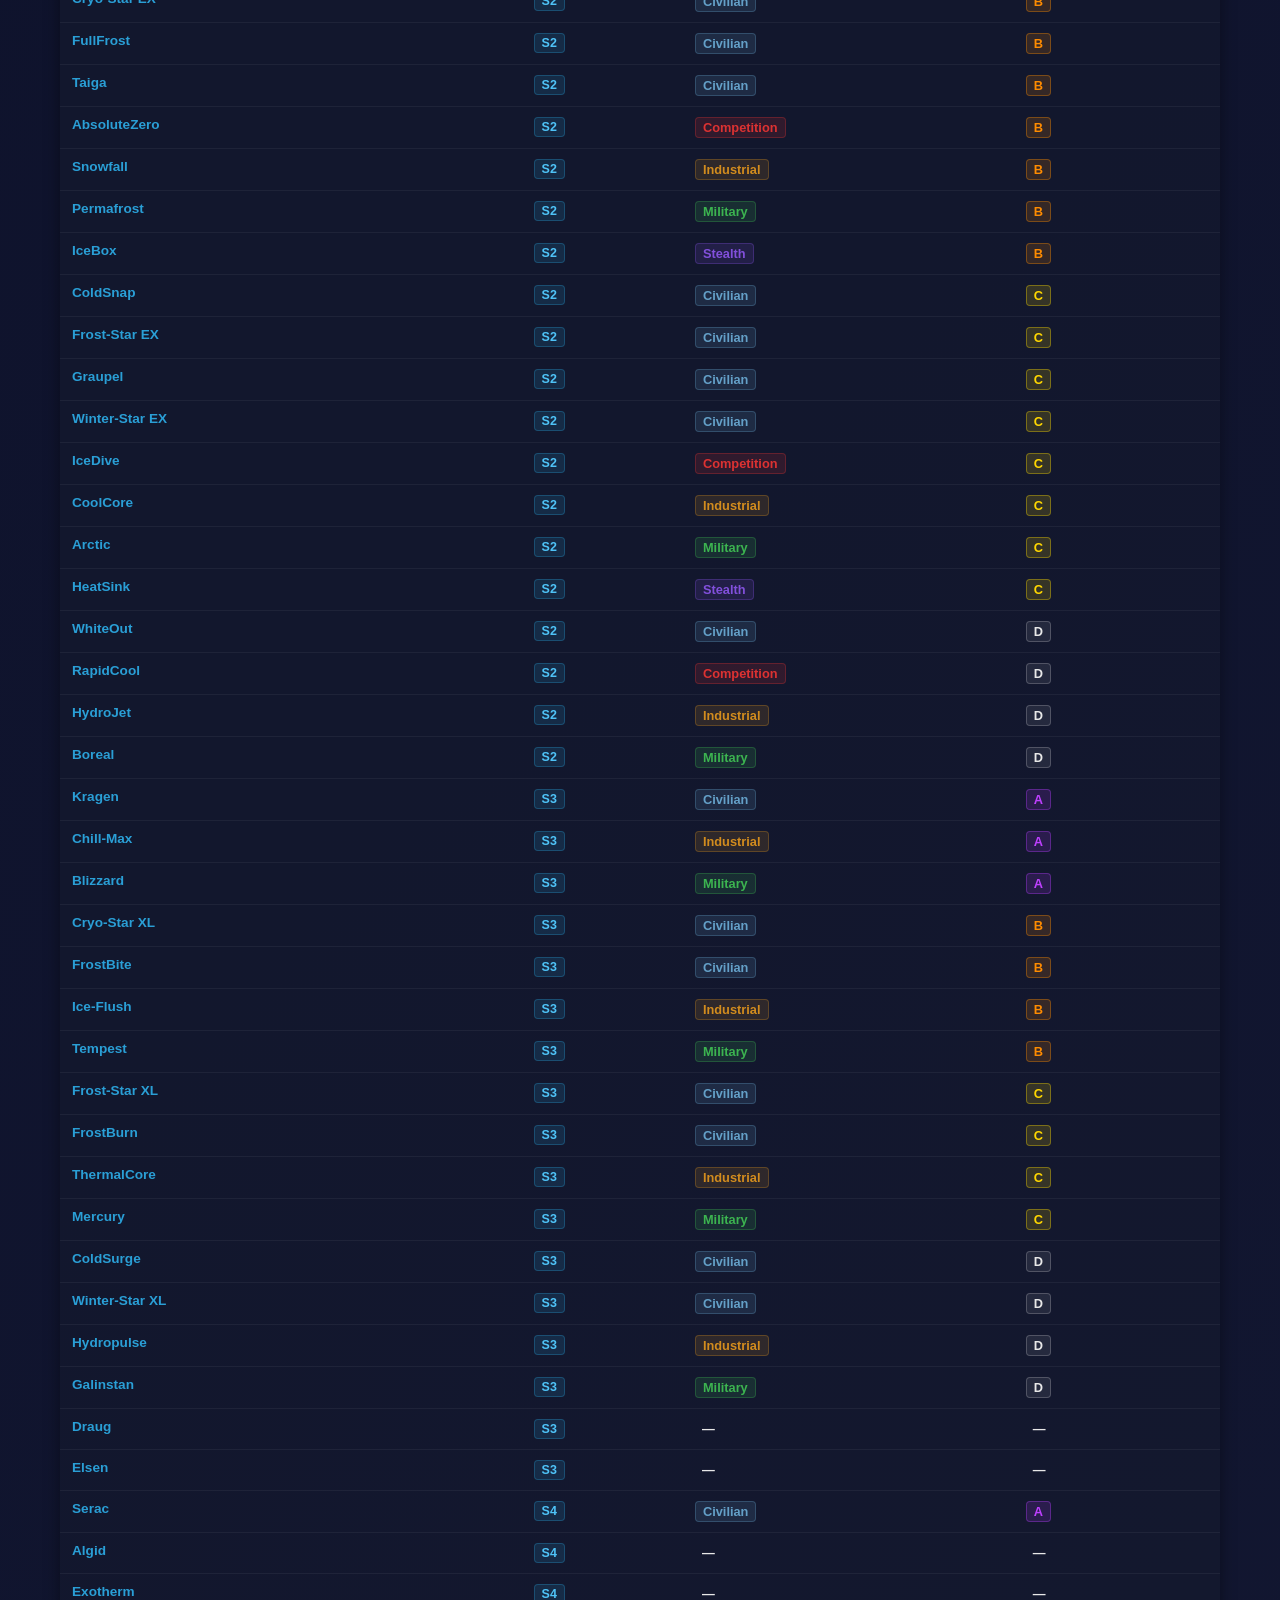
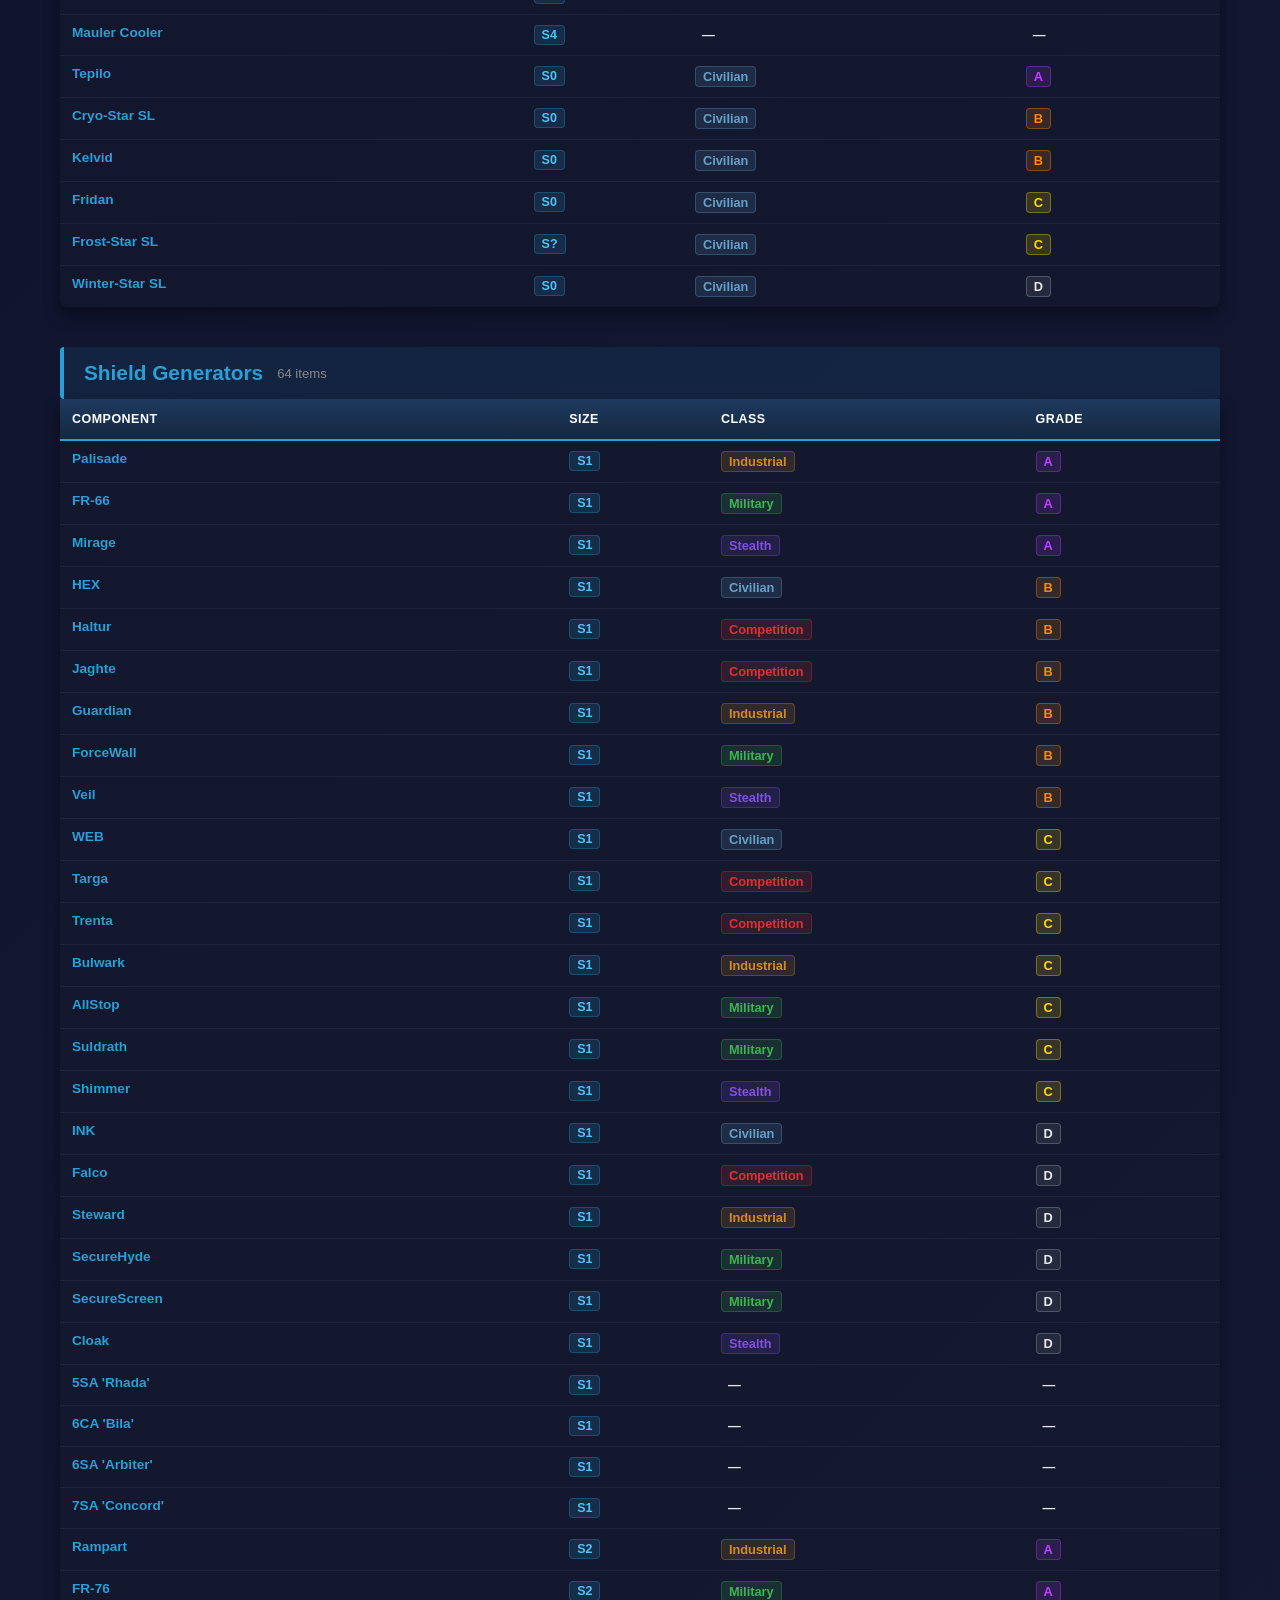
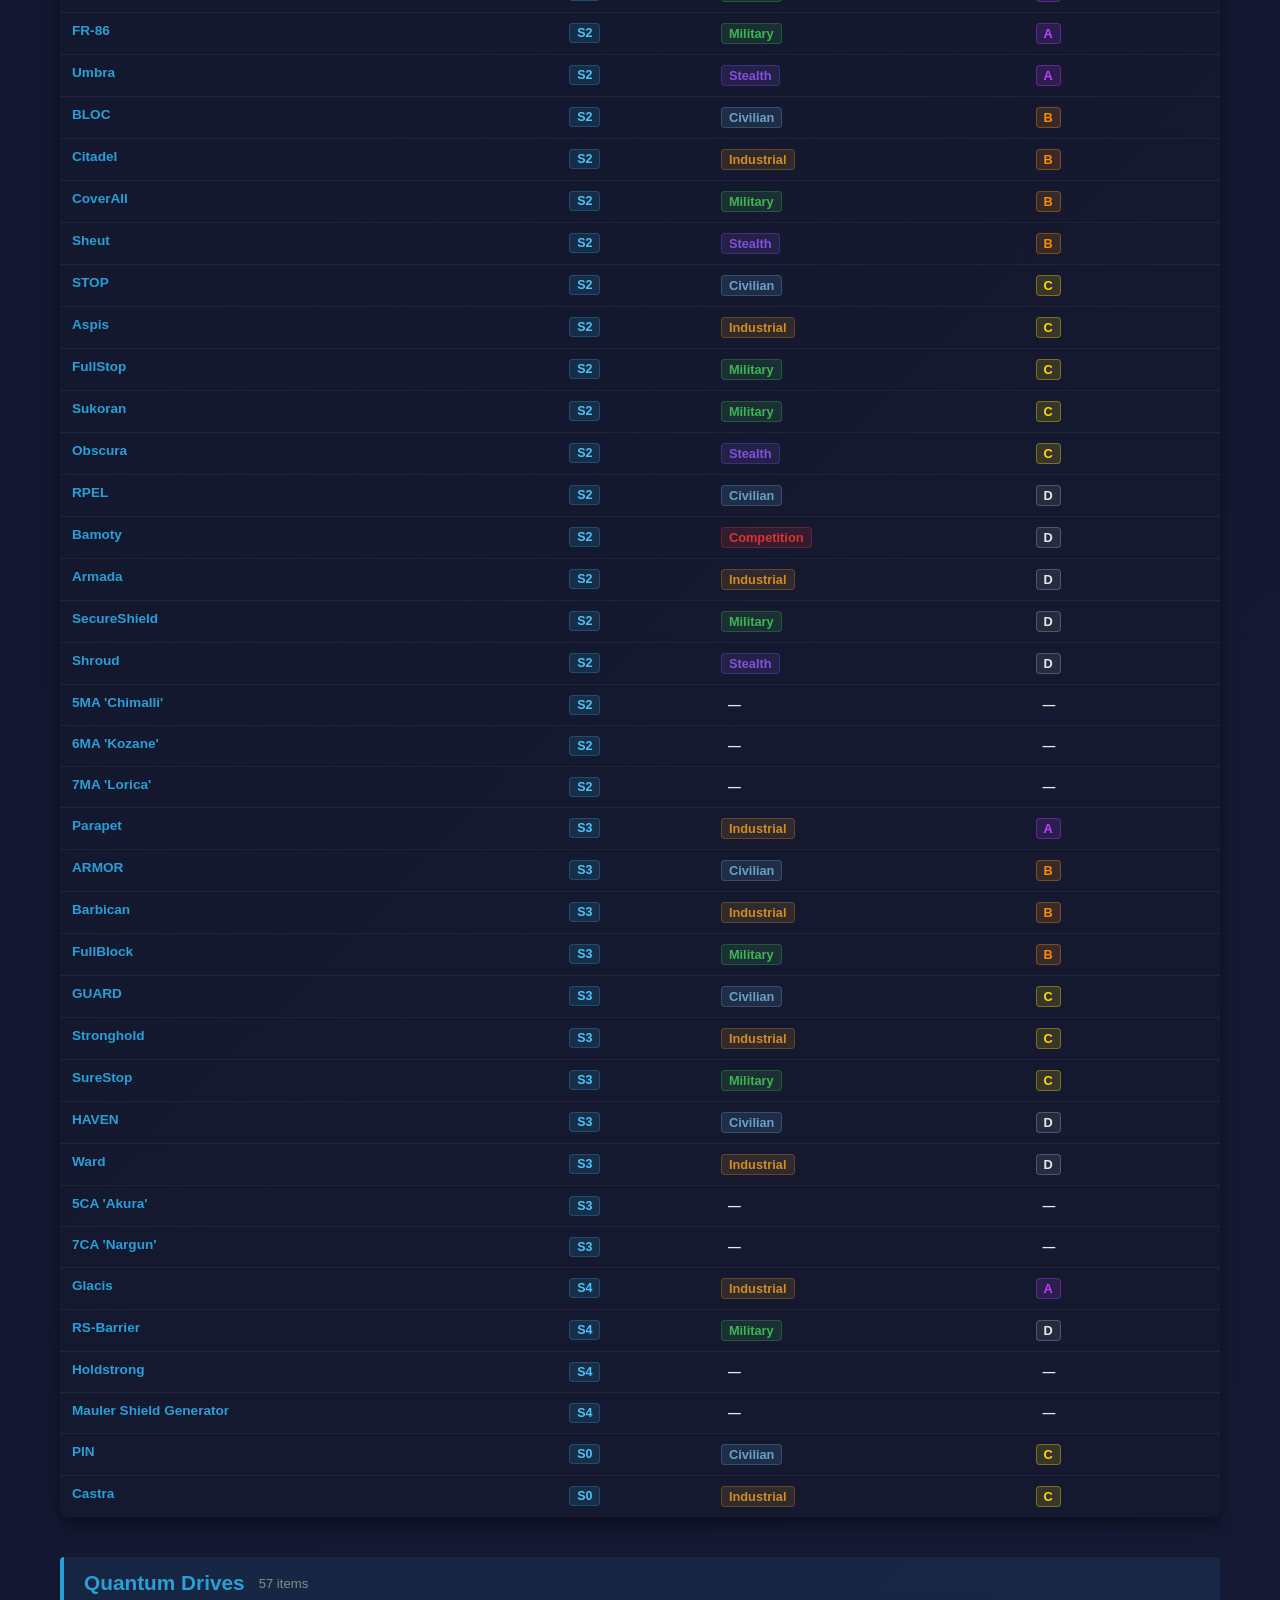
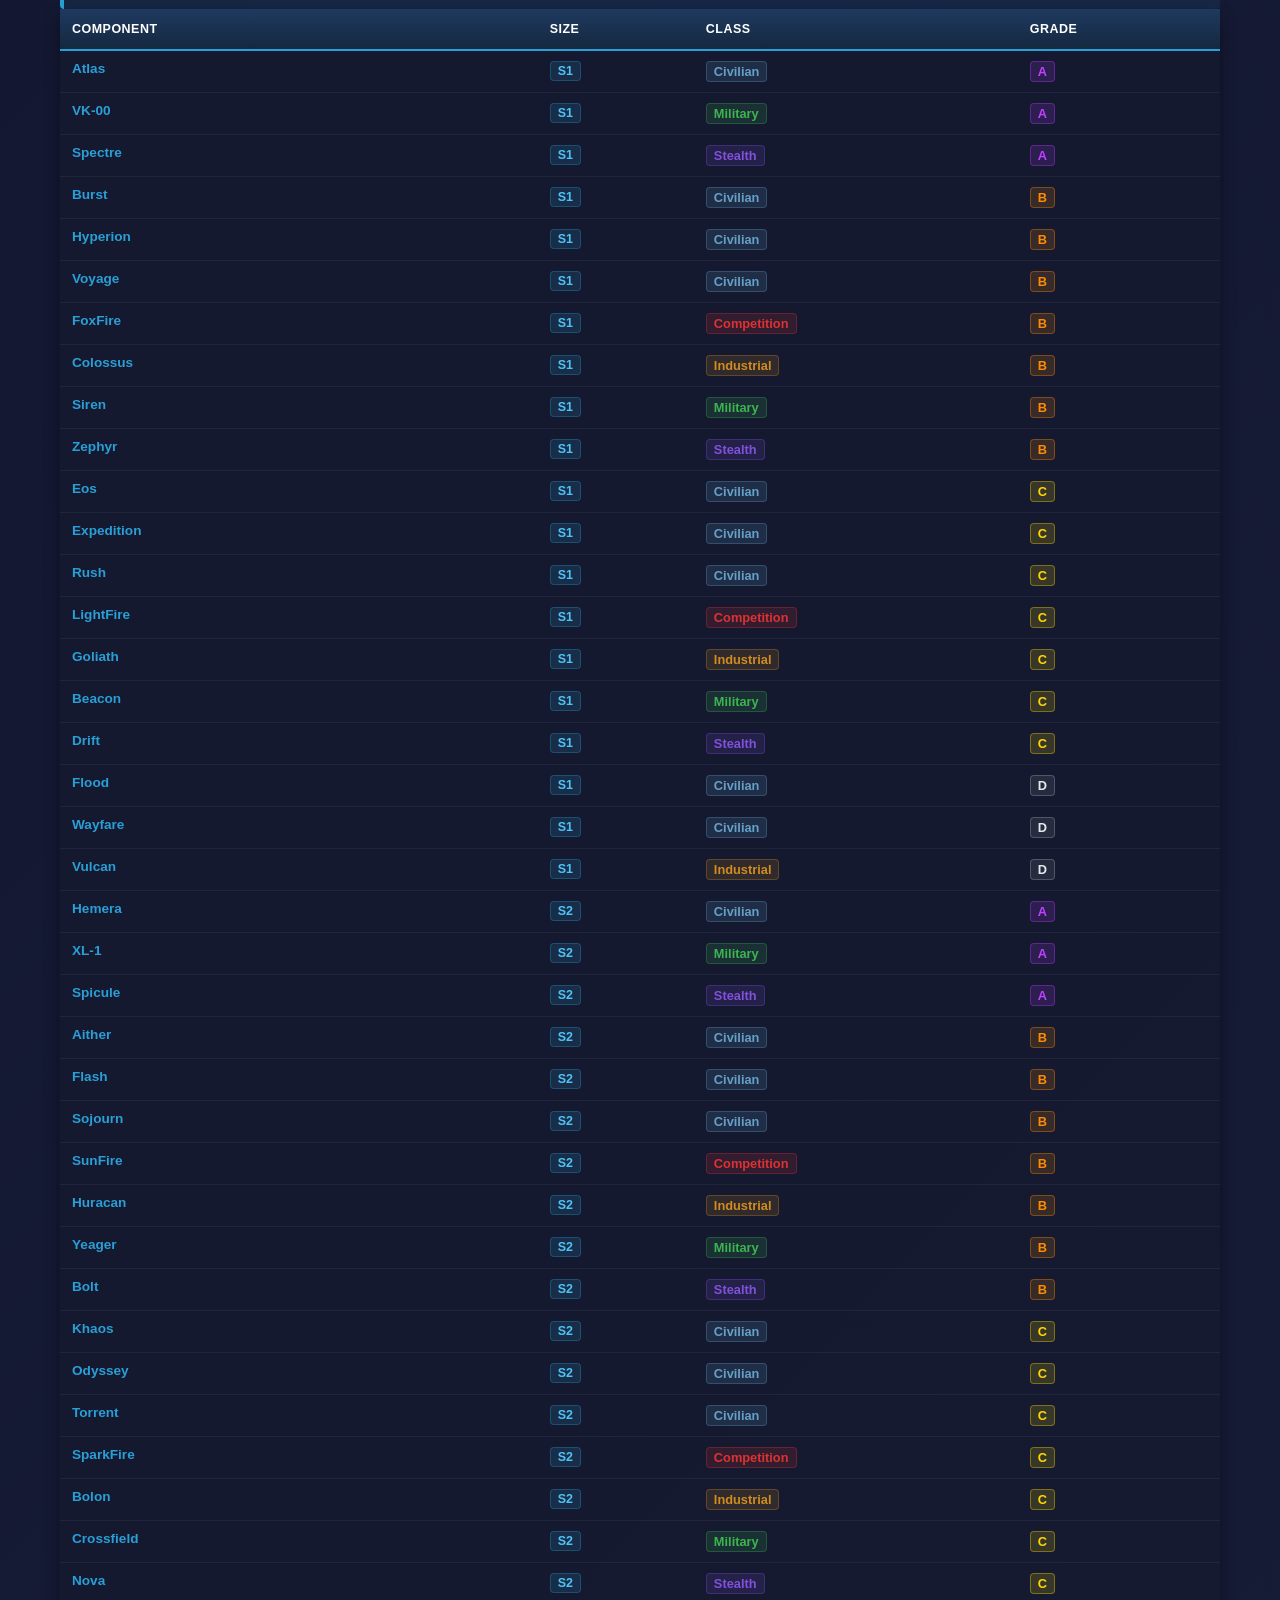
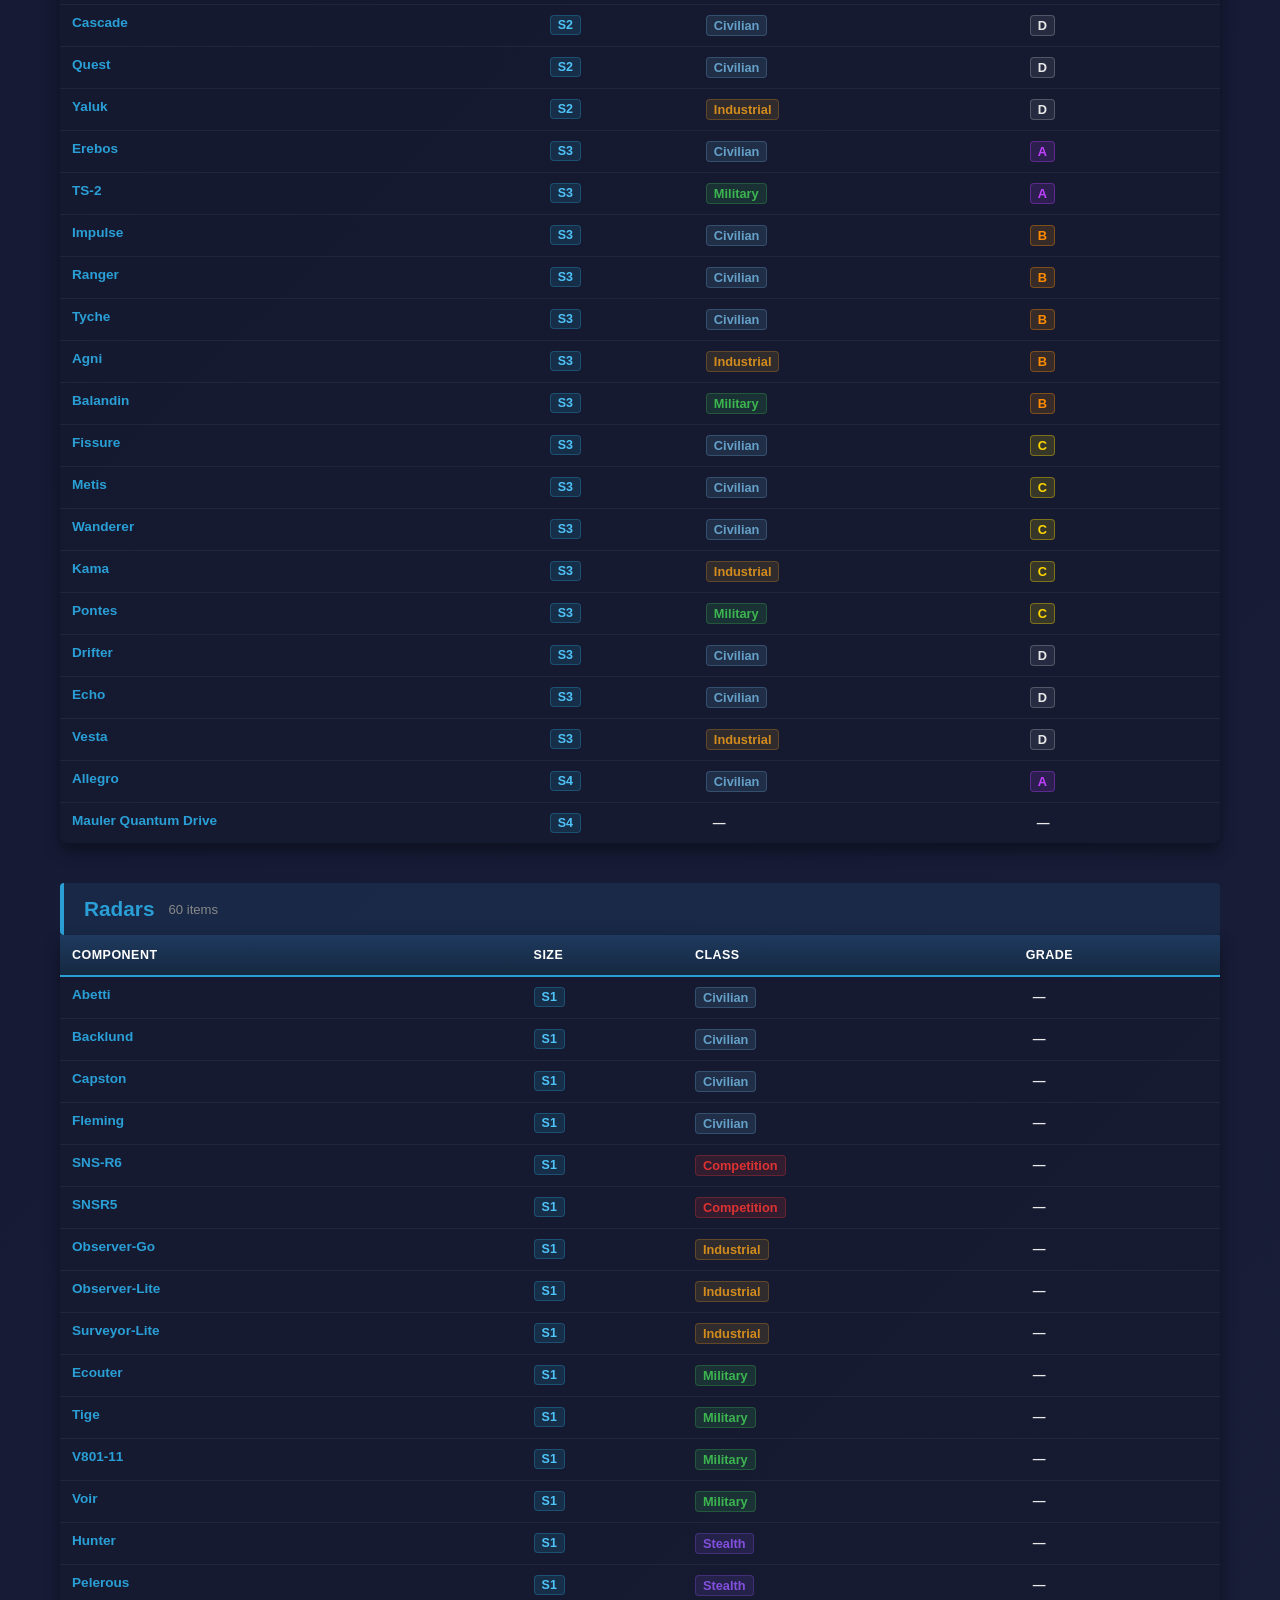
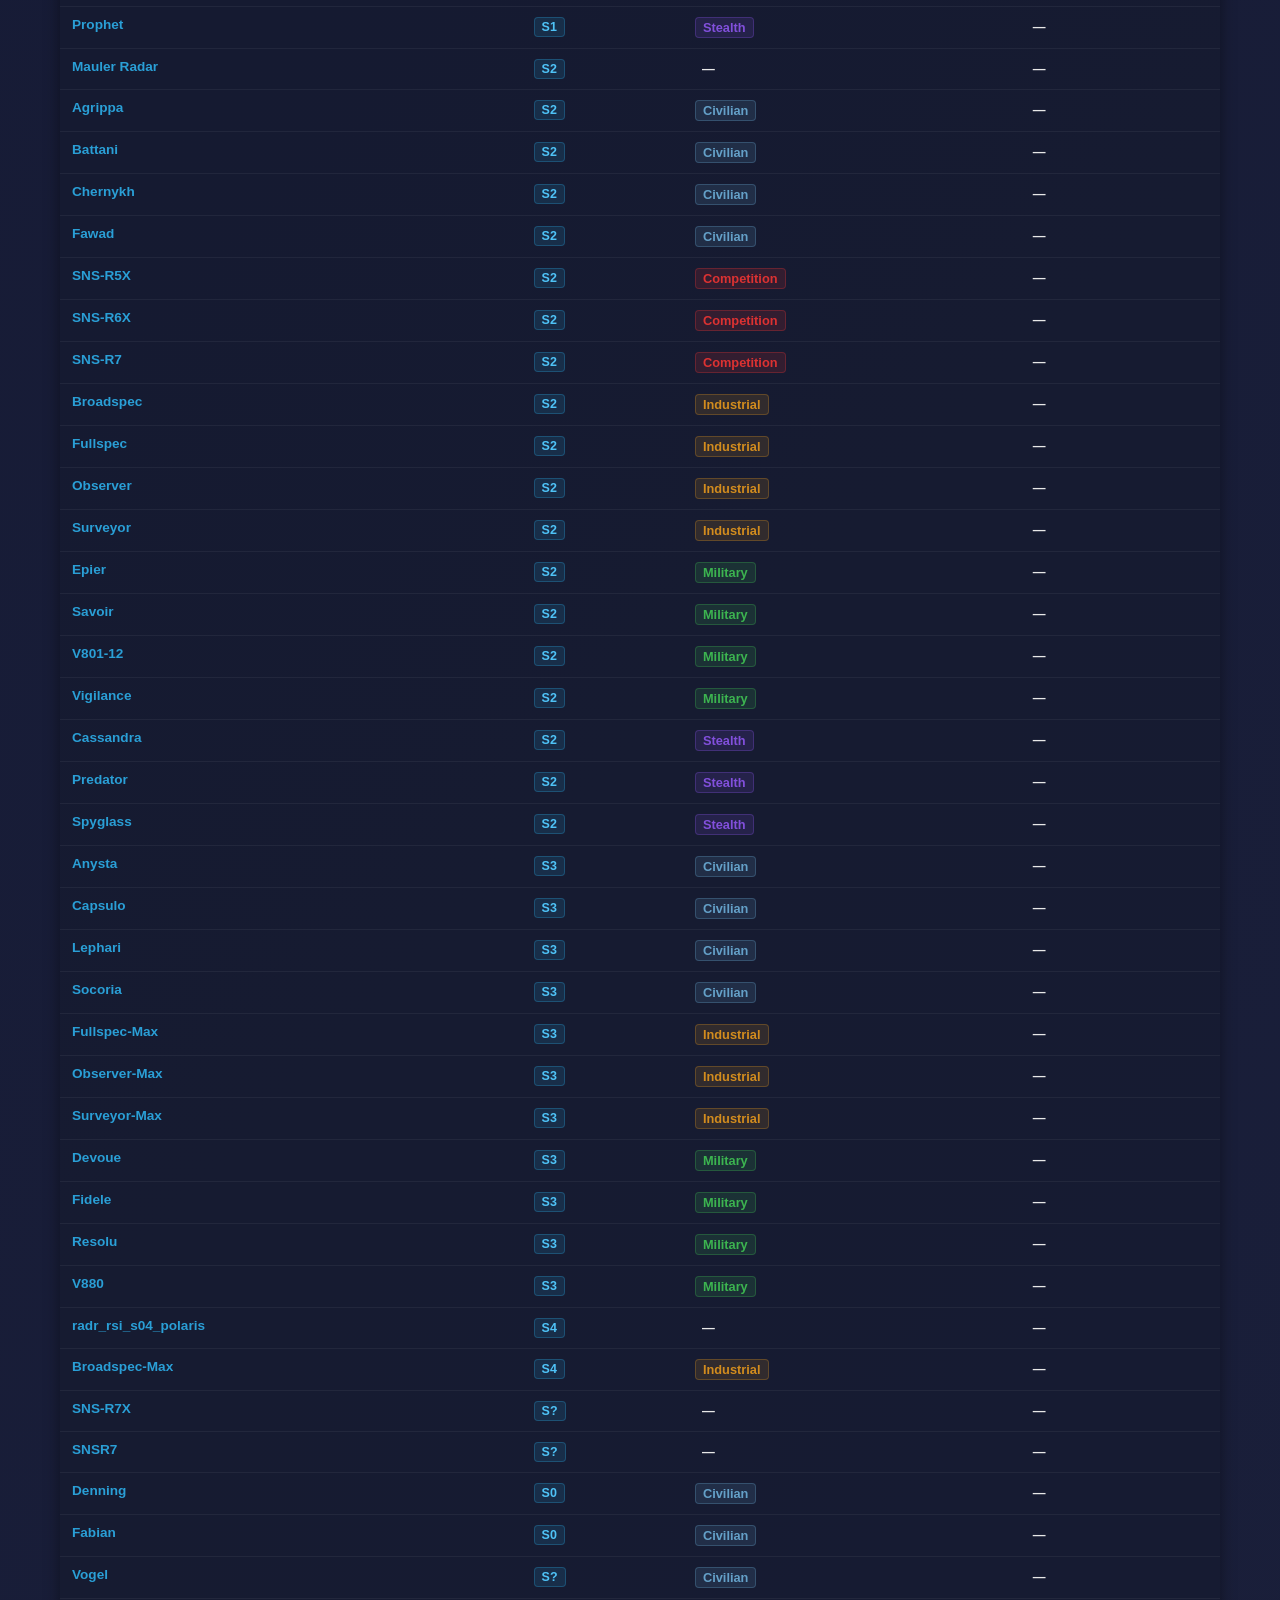
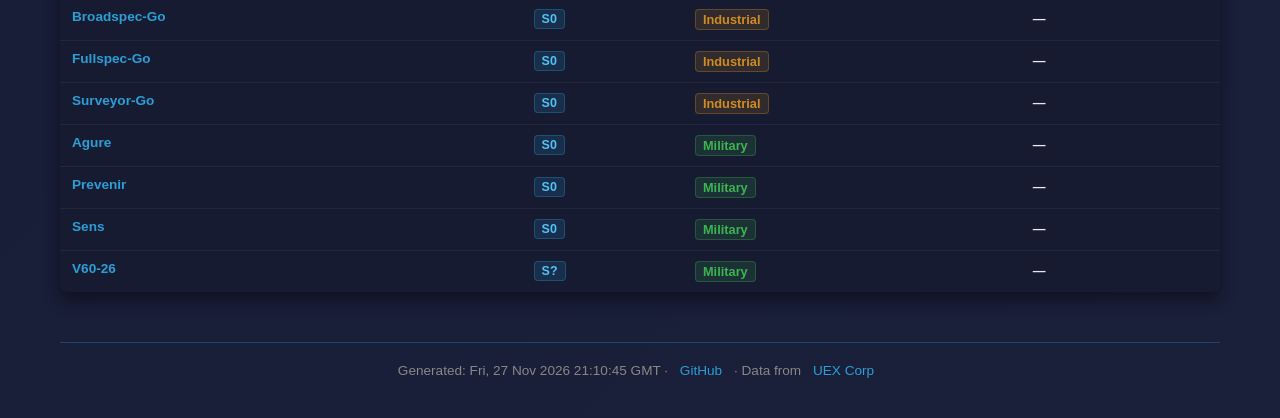
==== commit 96f9c5c0: "Update component list" ====
--- a/docs/component-list/index.html
+++ b/docs/component-list/index.html
@@ -2786,7 +2786,7 @@
       </table>
     </div>
   <div class="footer">
-    Generated: Thu, 26 Nov 2026 21:26:30 GMT ·
+    Generated: Fri, 27 Nov 2026 21:10:45 GMT ·
     <a href="https://github.com/scpages/compoment_list" target="_blank">GitHub</a> ·
     Data from <a href="https://uexcorp.space" target="_blank">UEX Corp</a>
   </div>
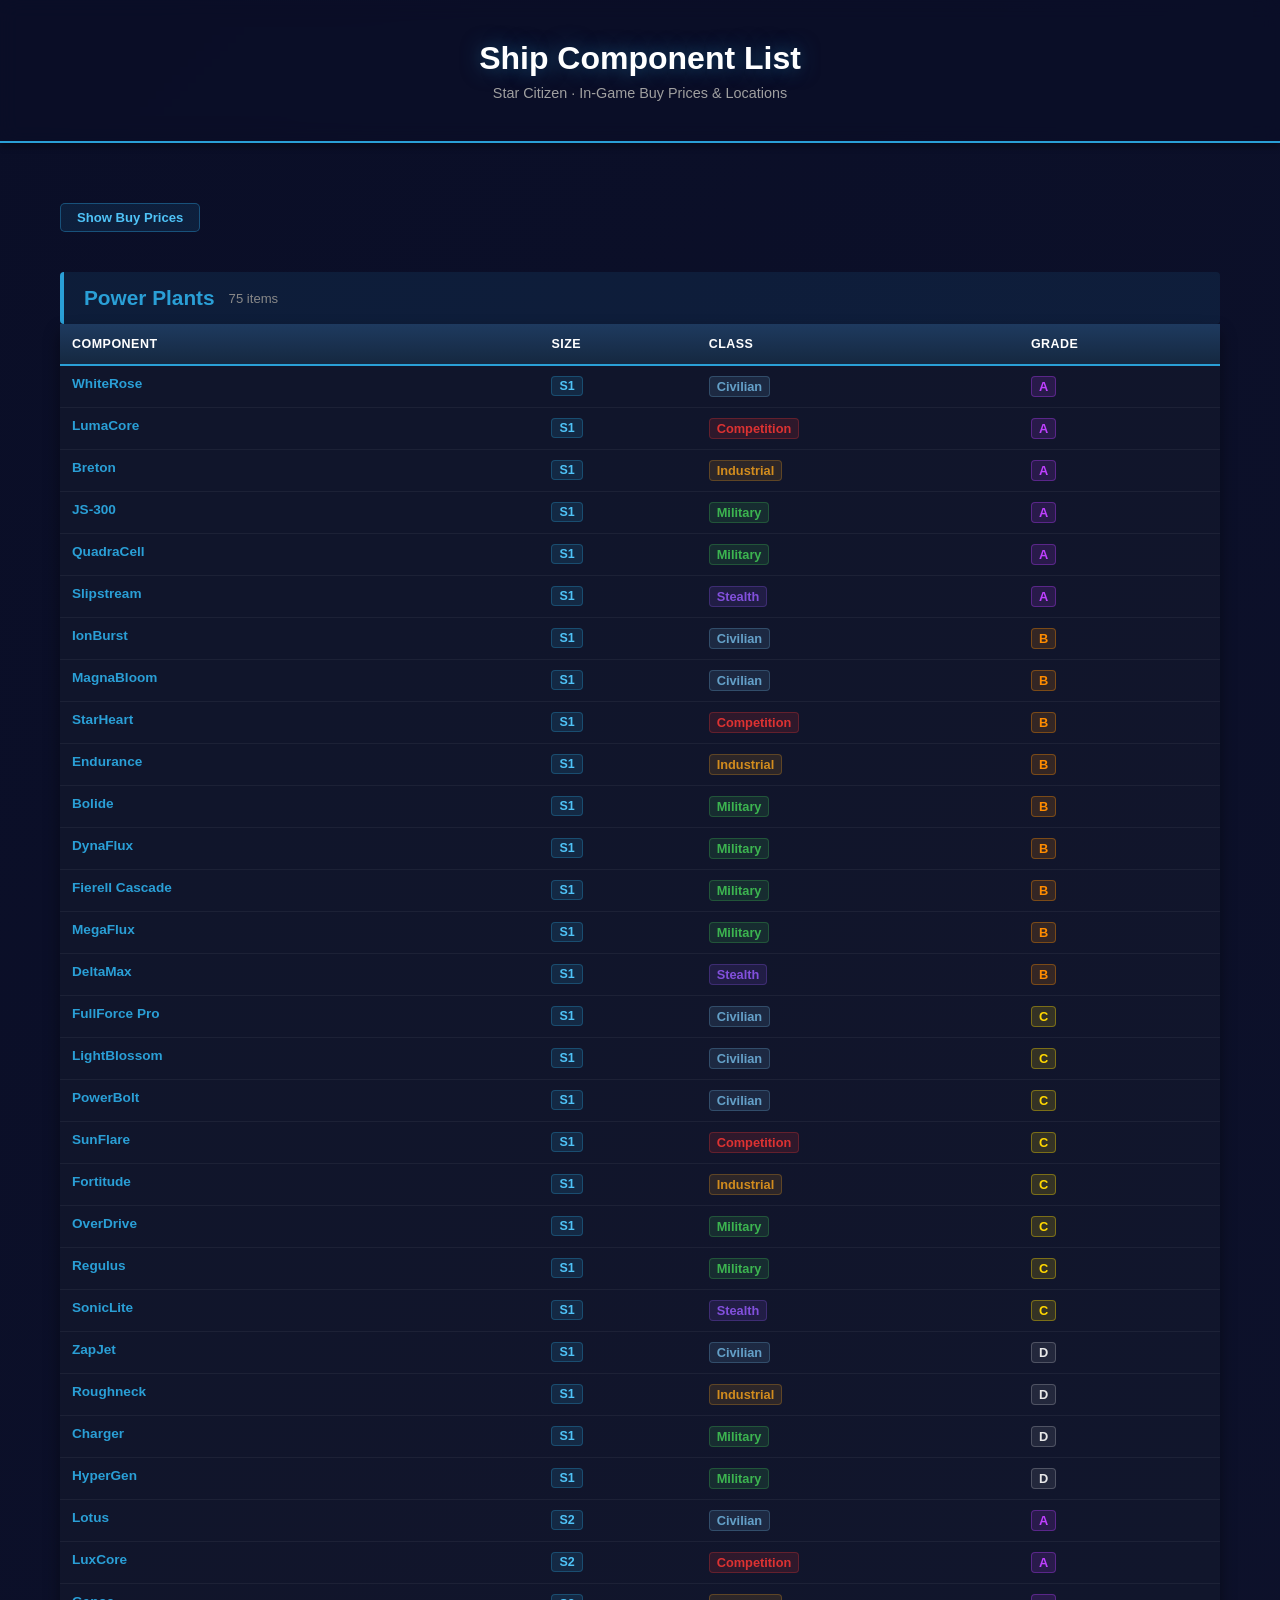
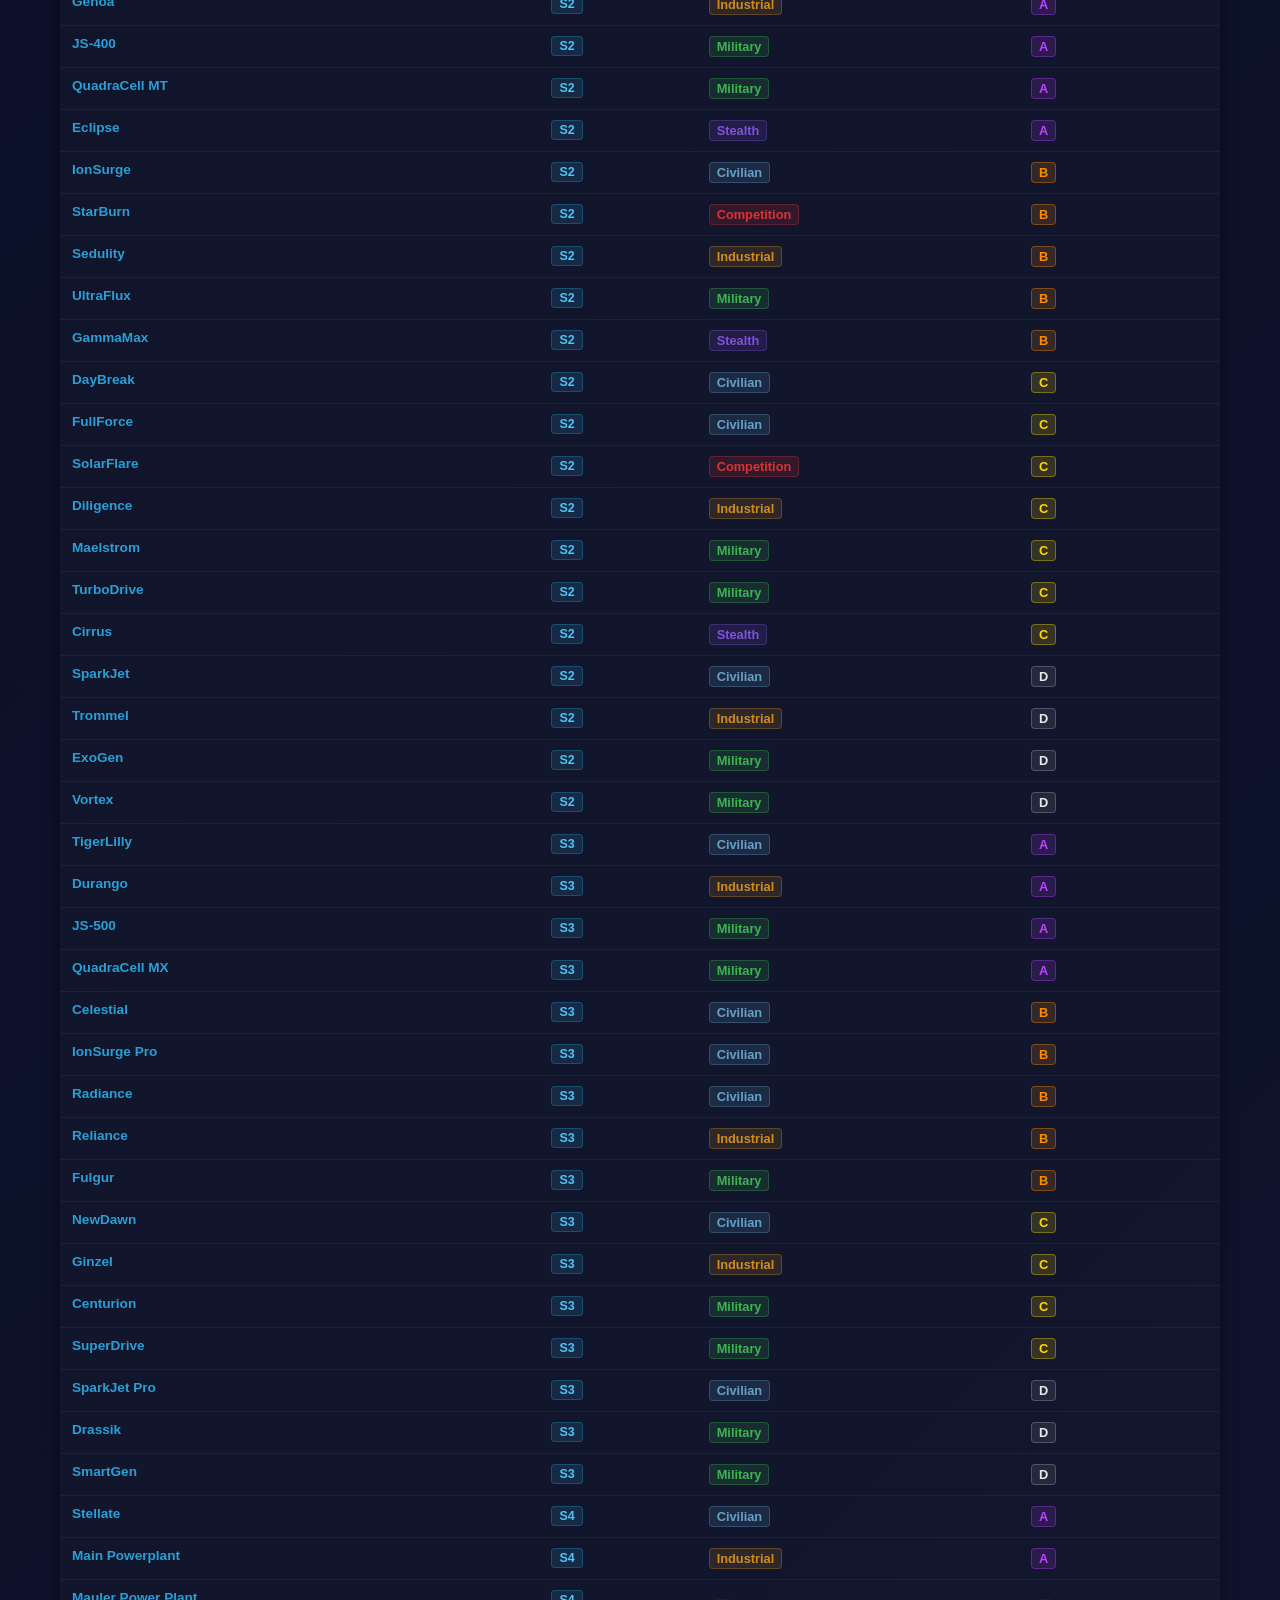
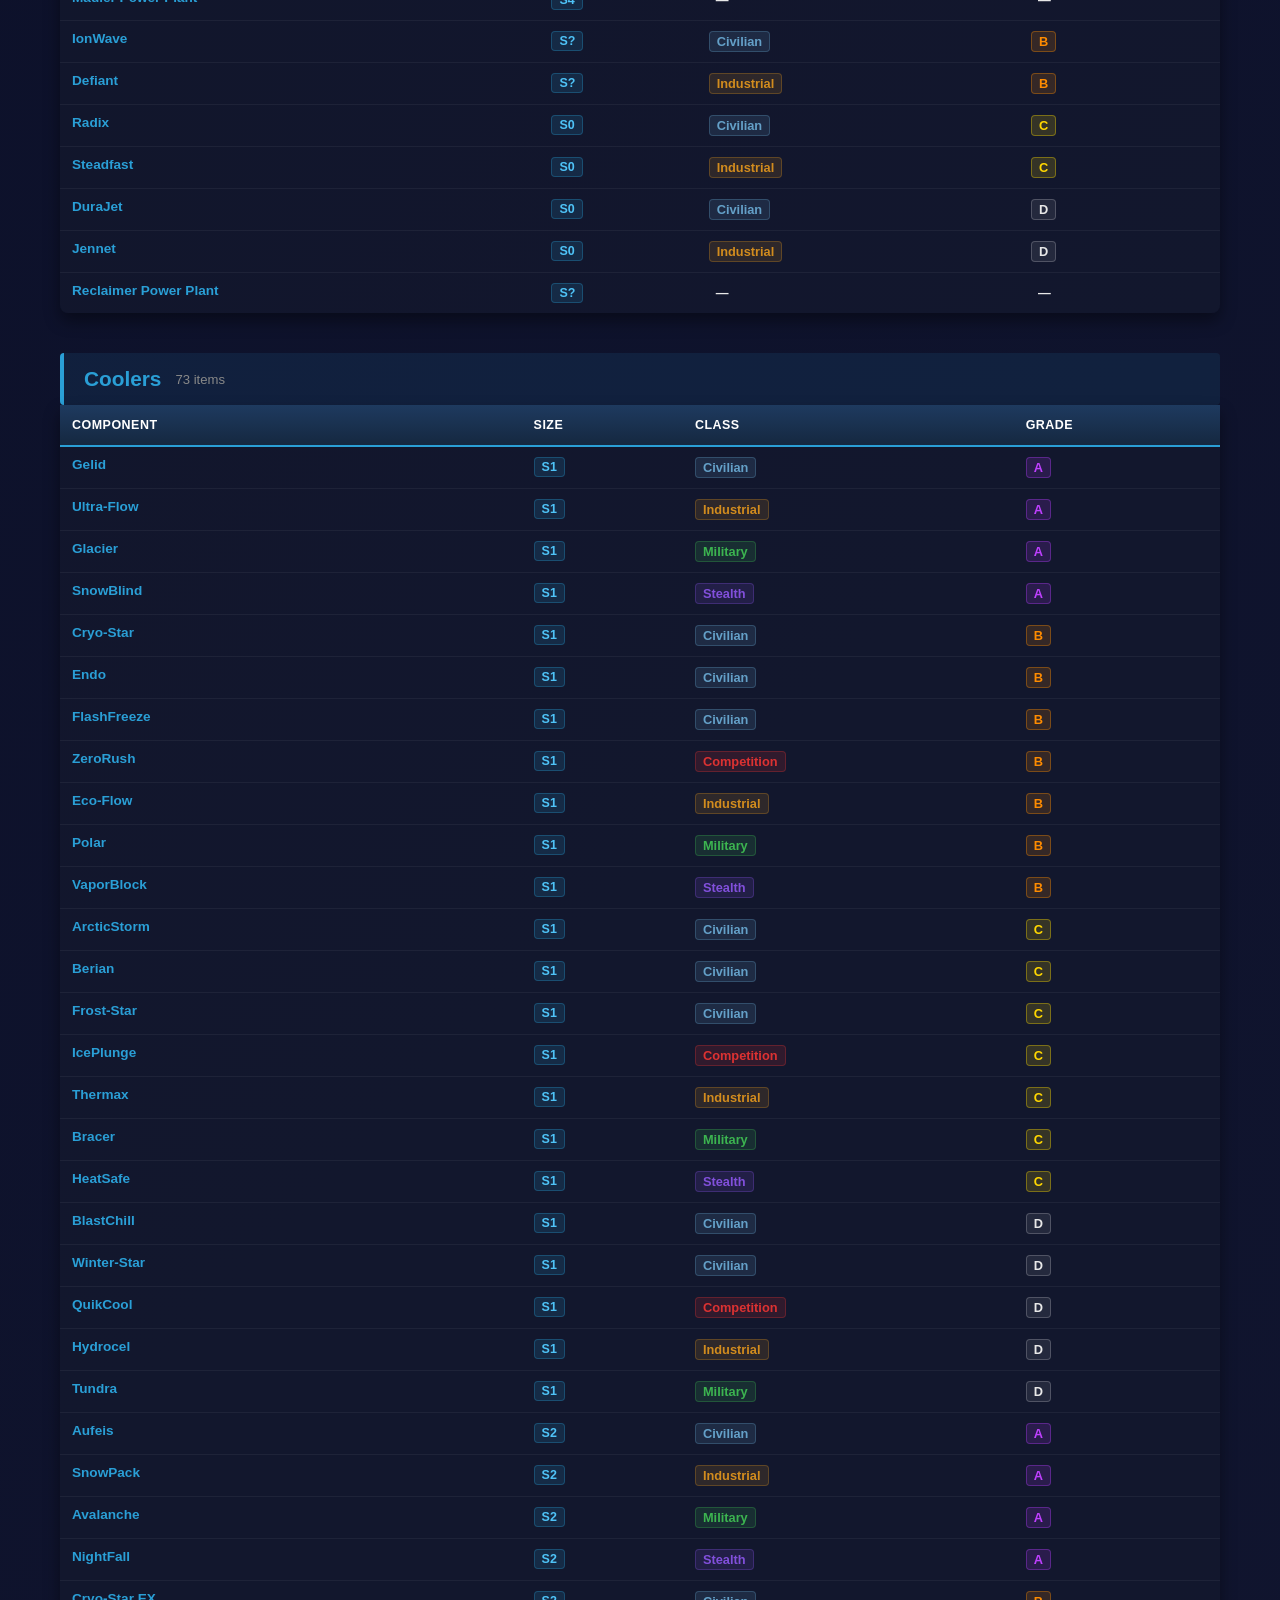
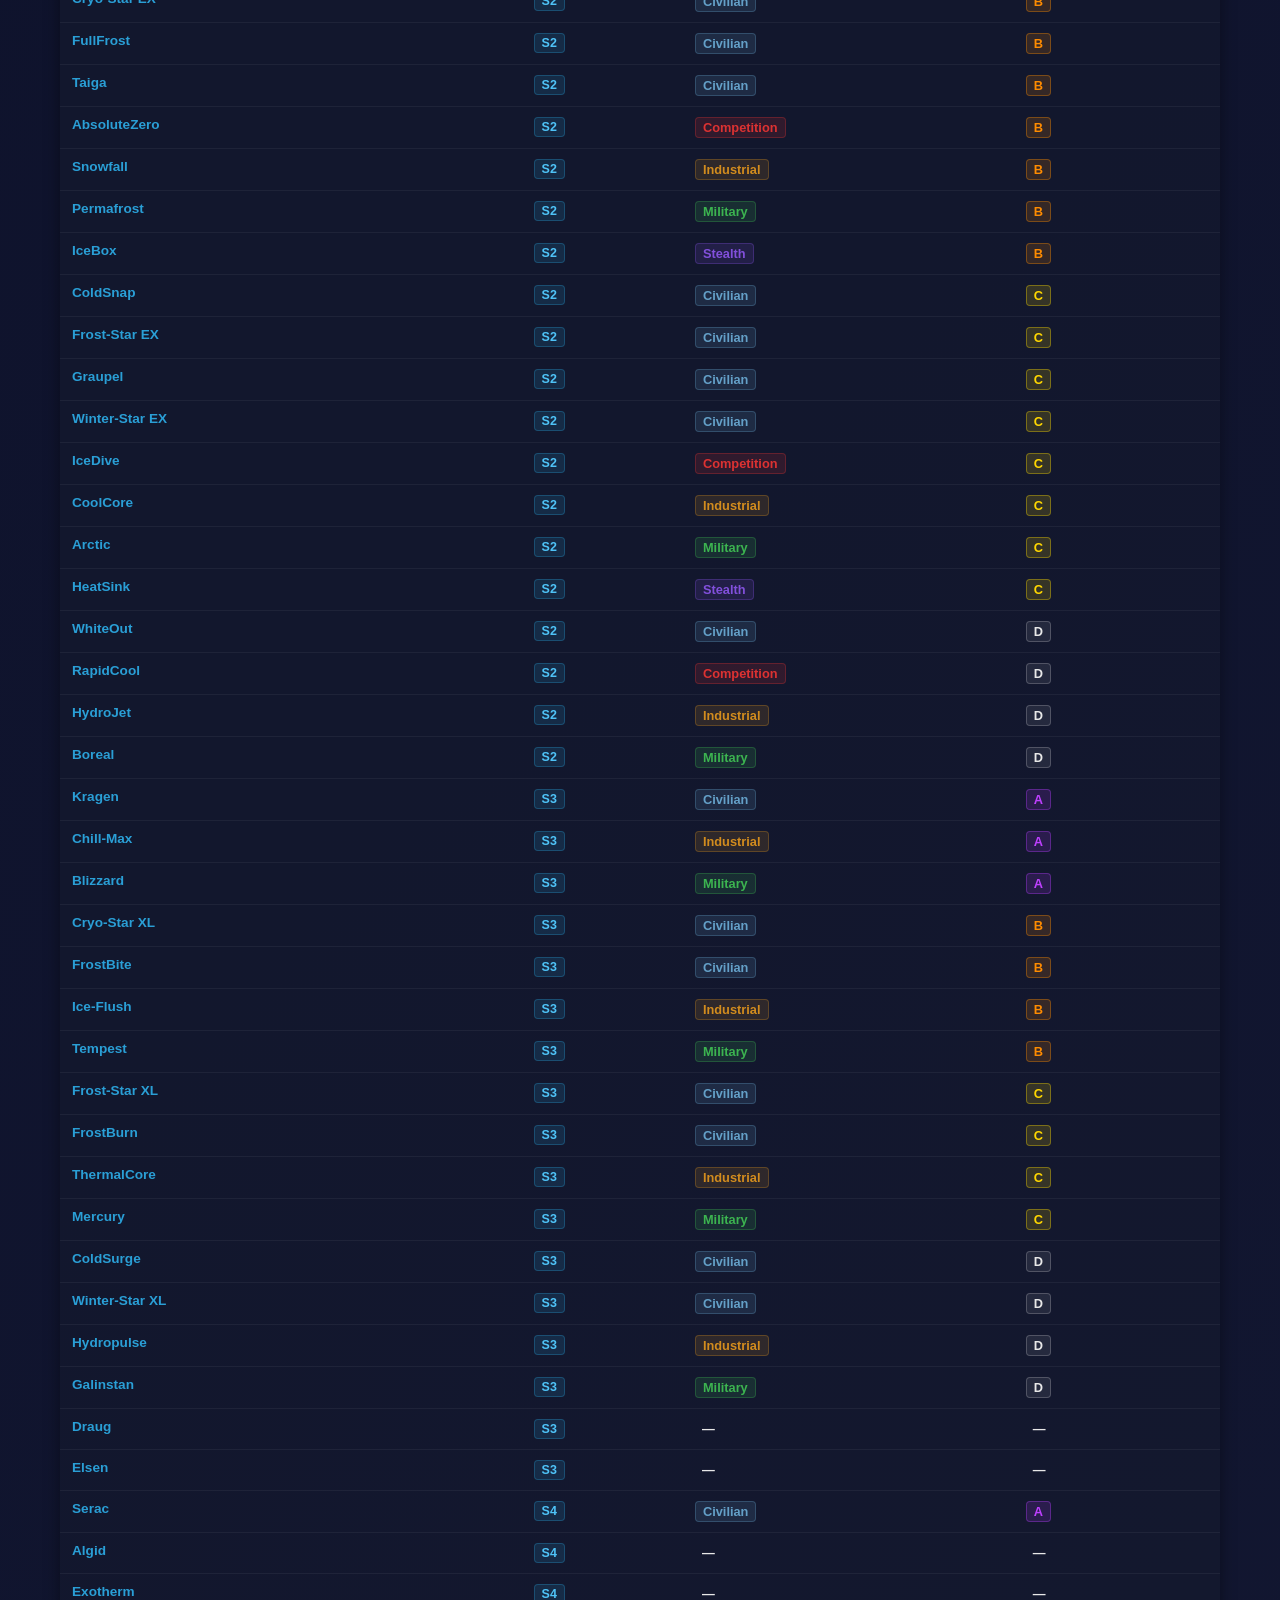
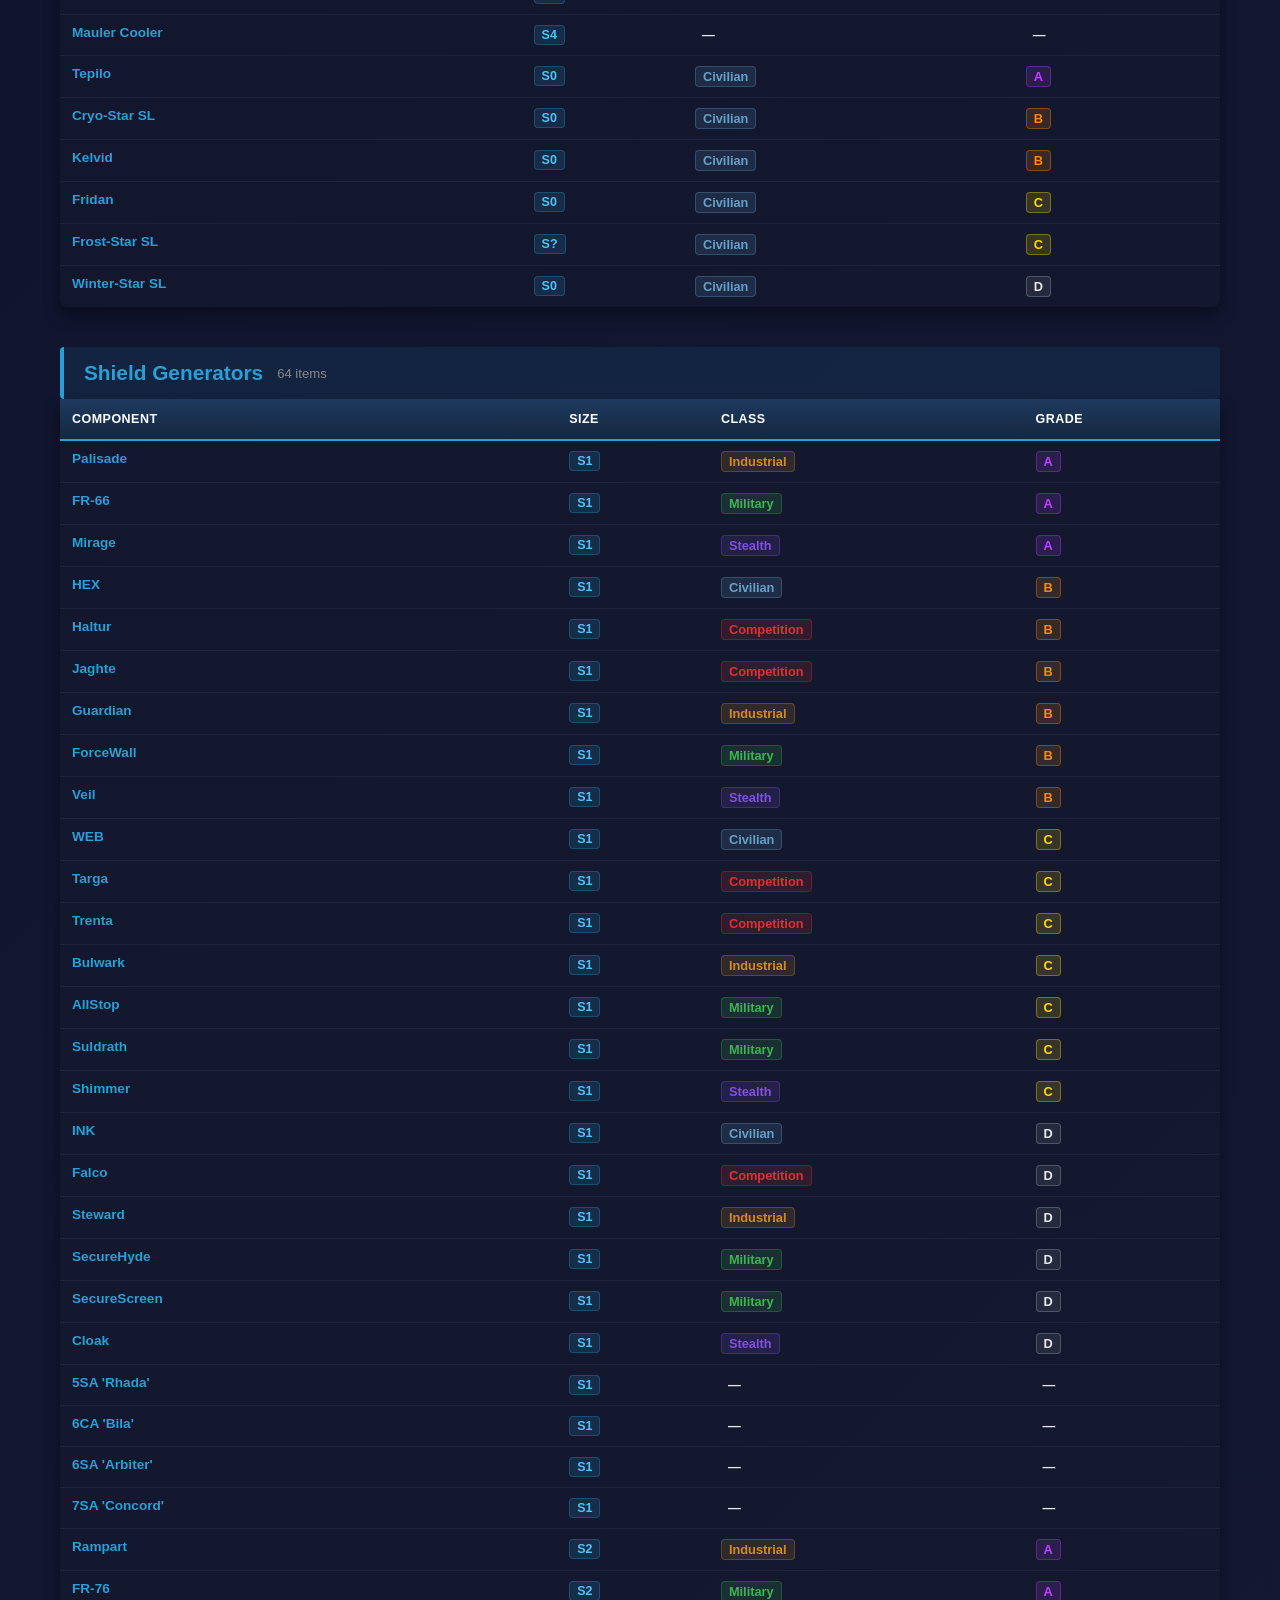
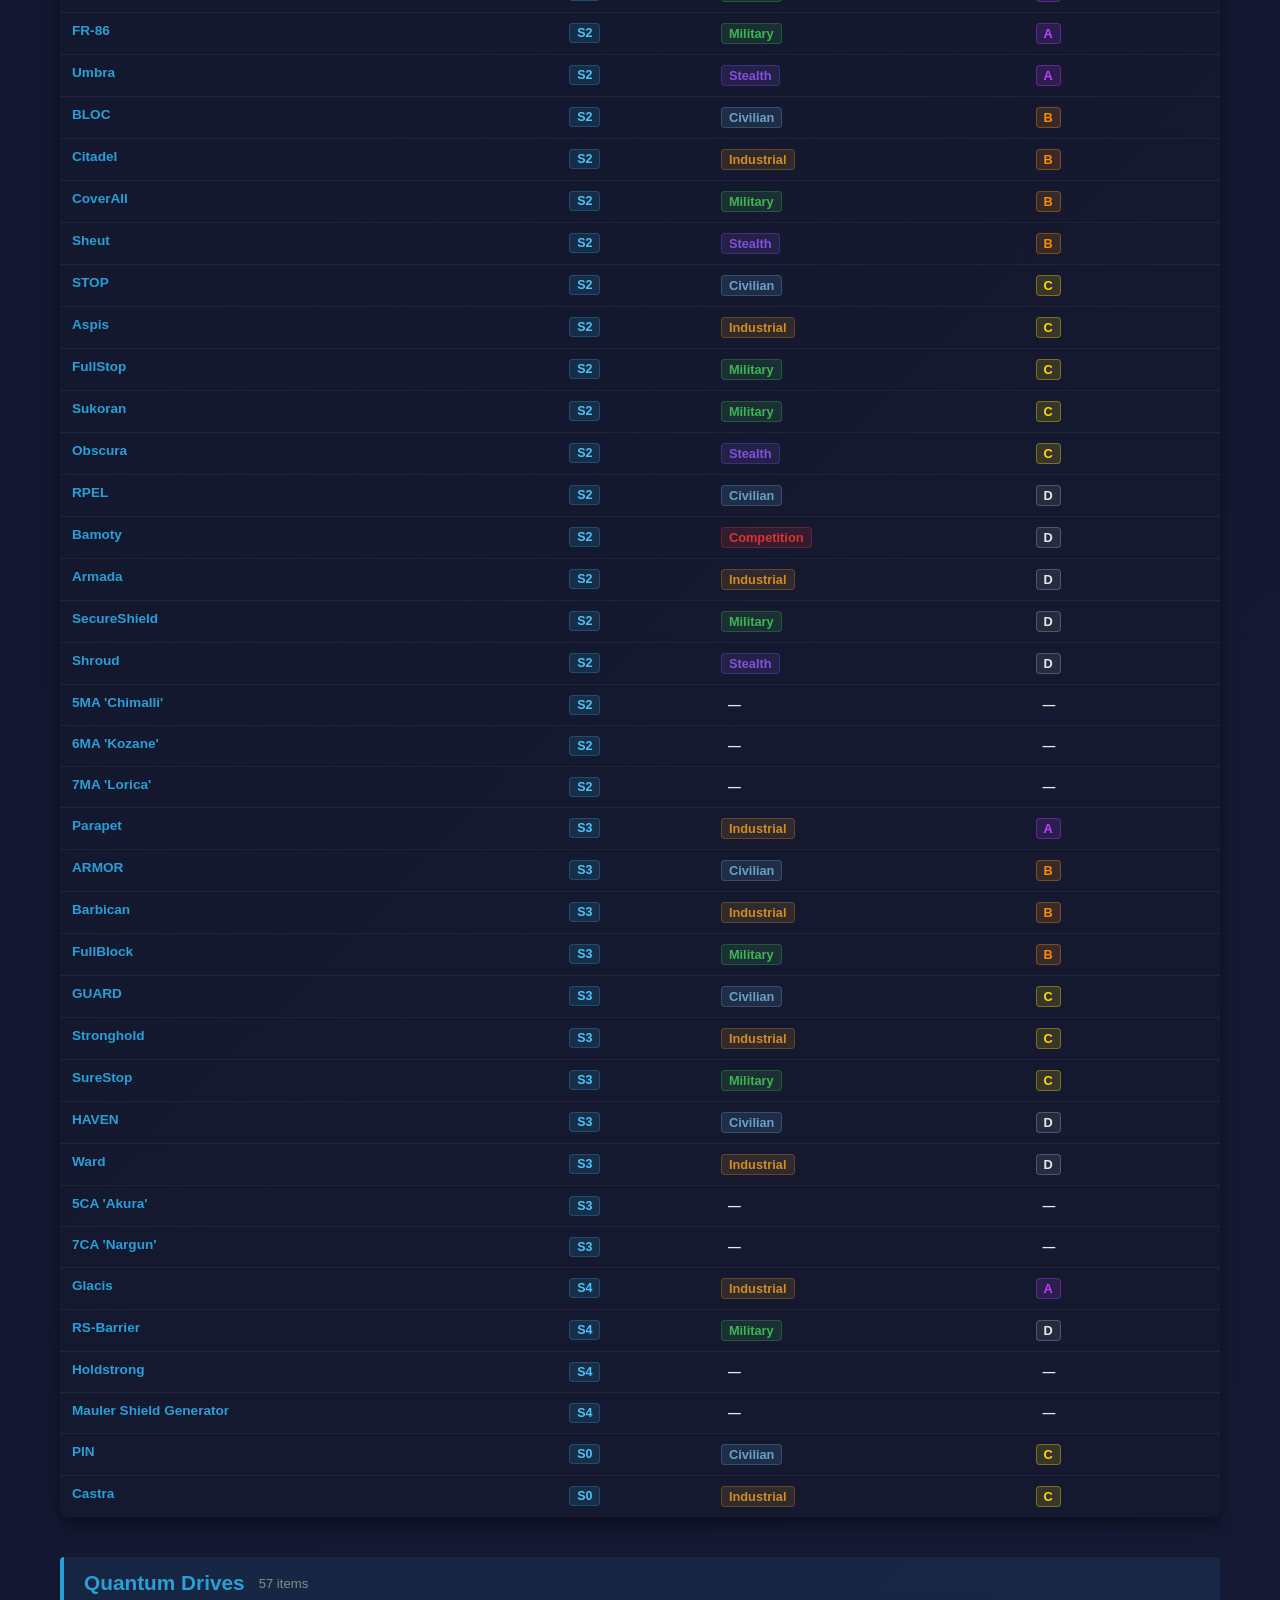
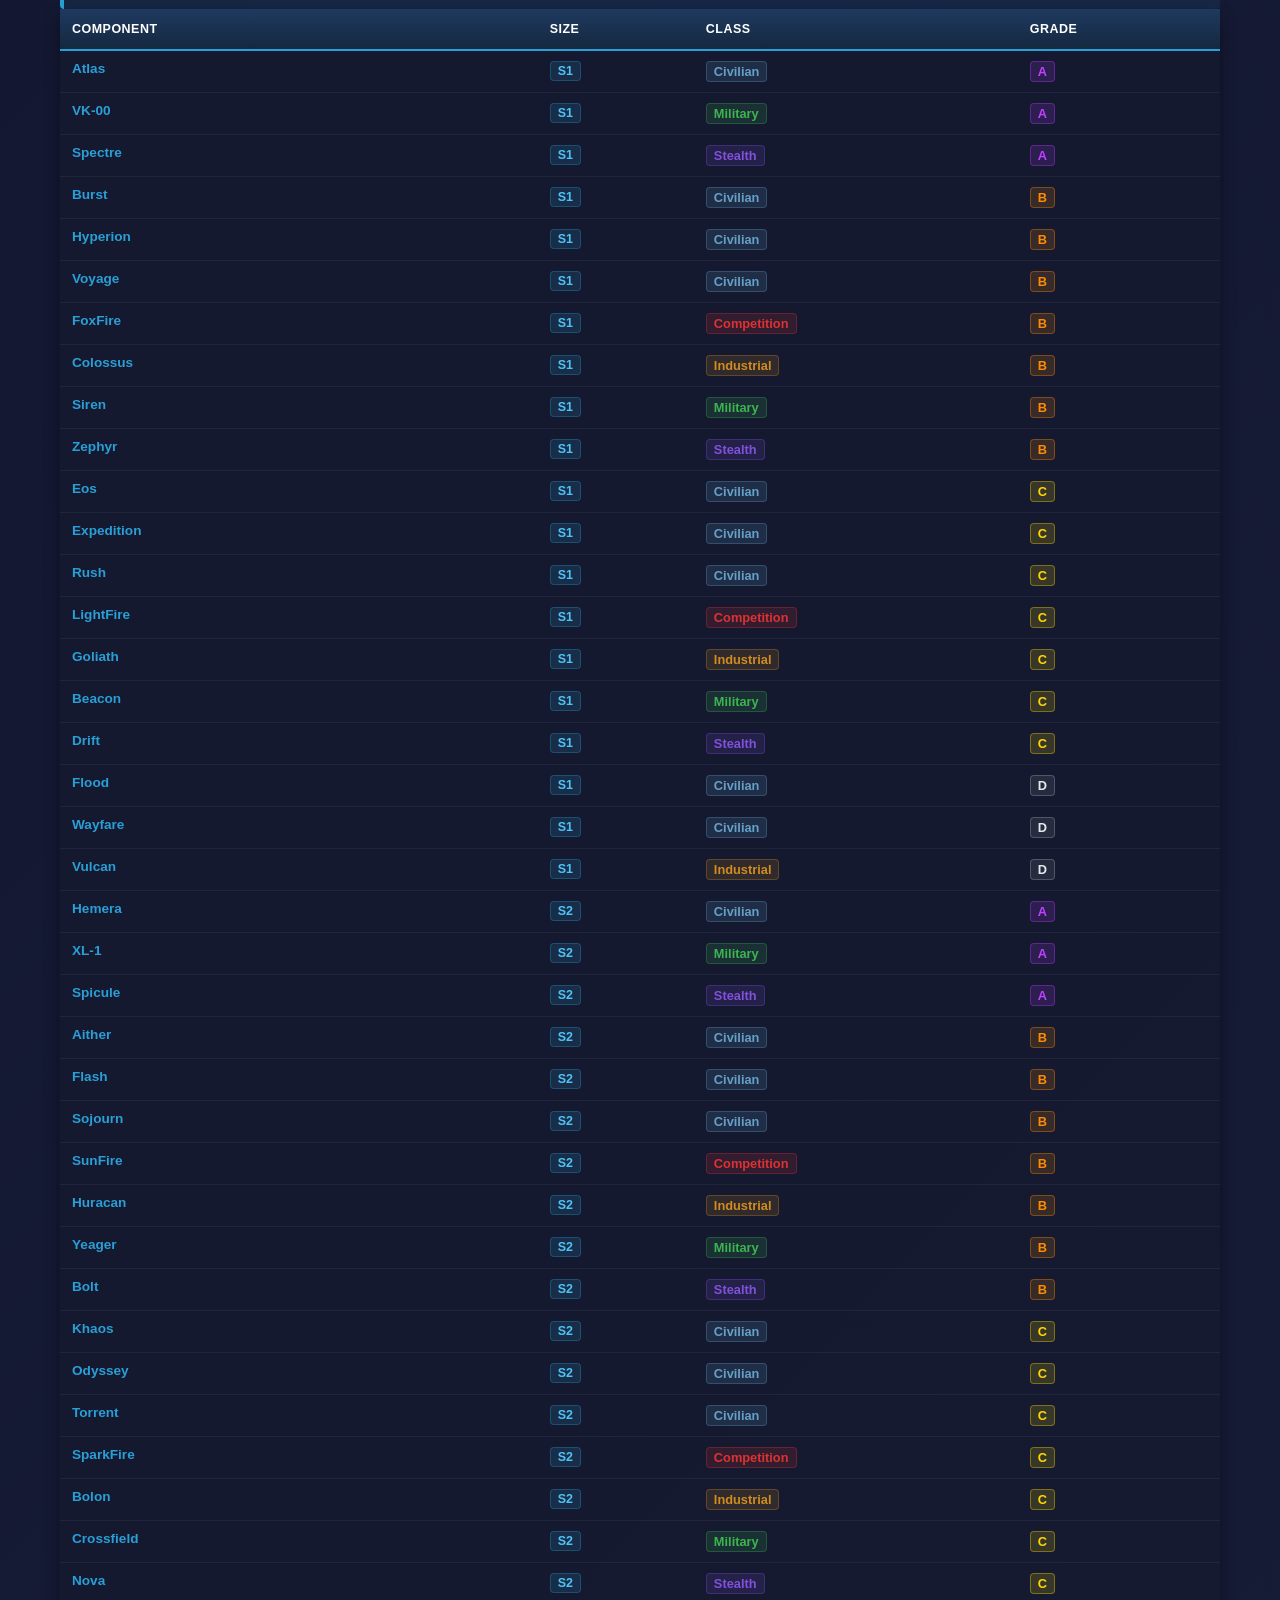
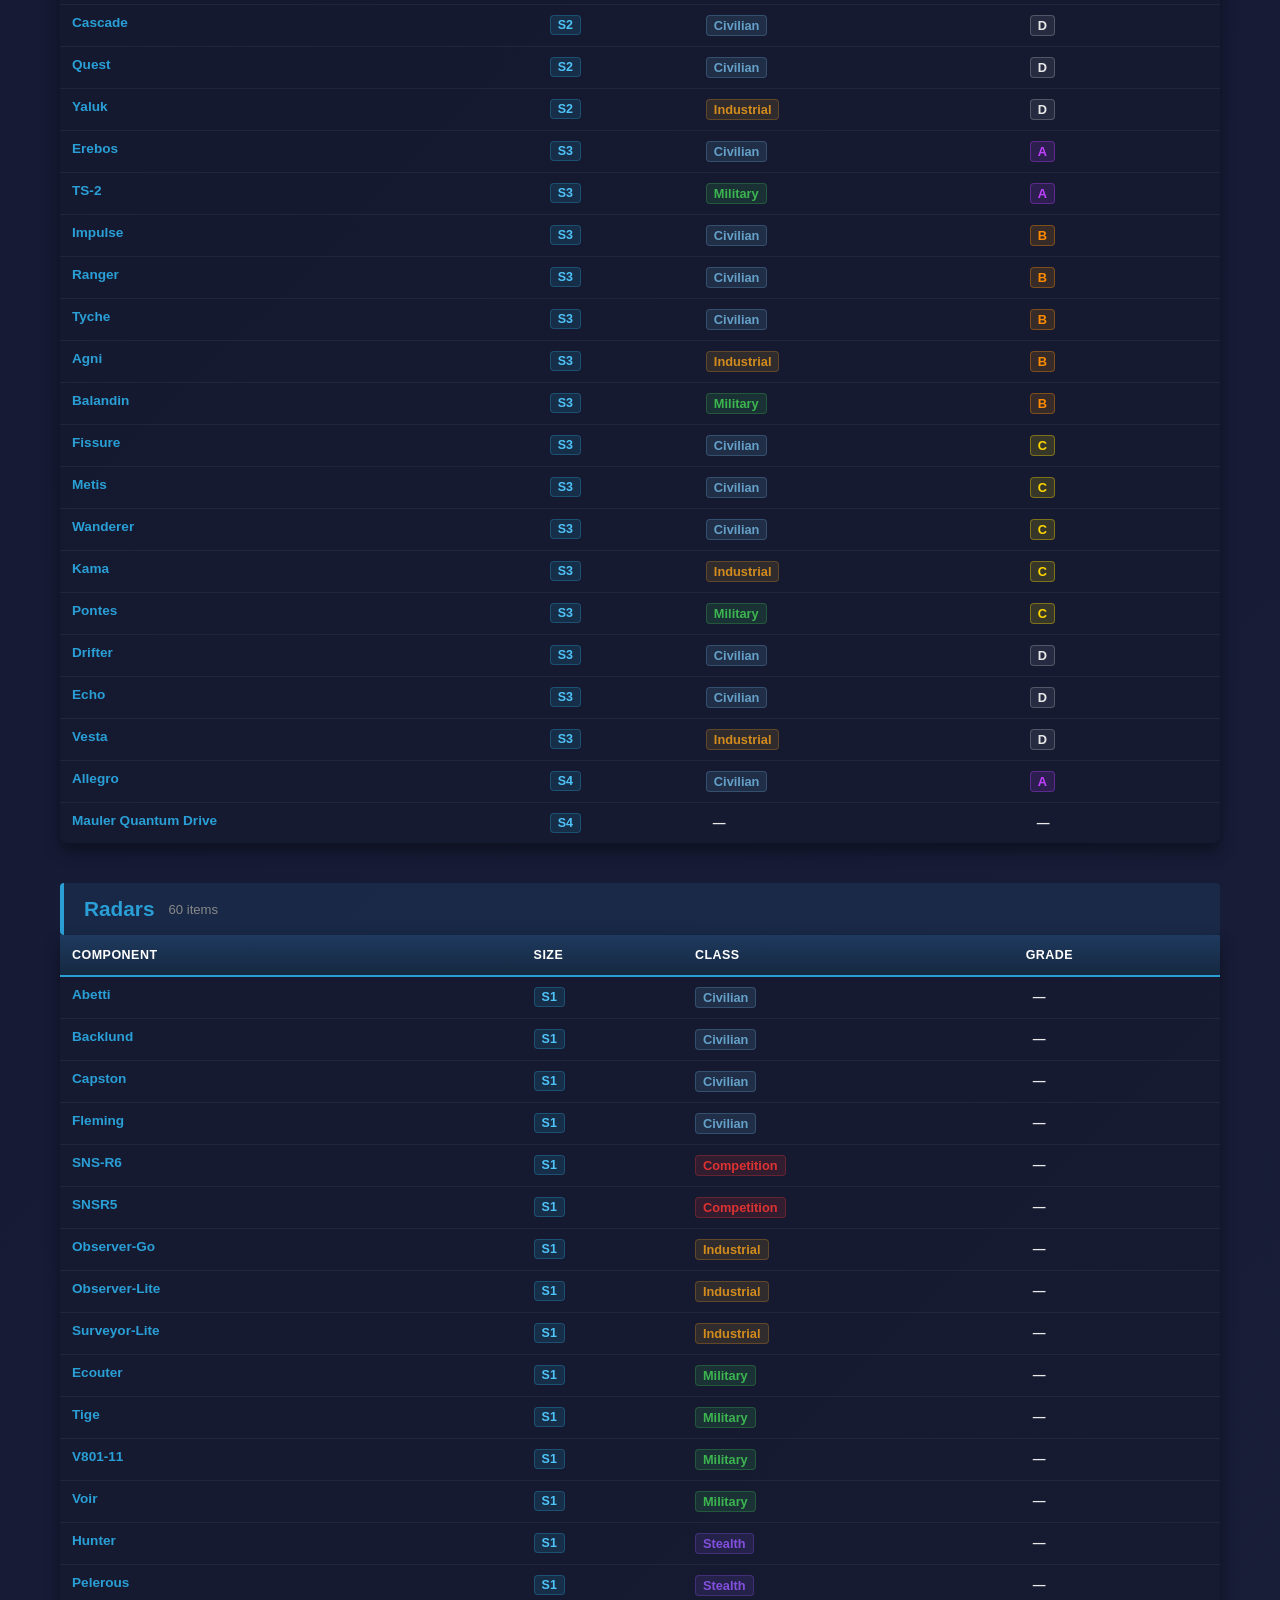
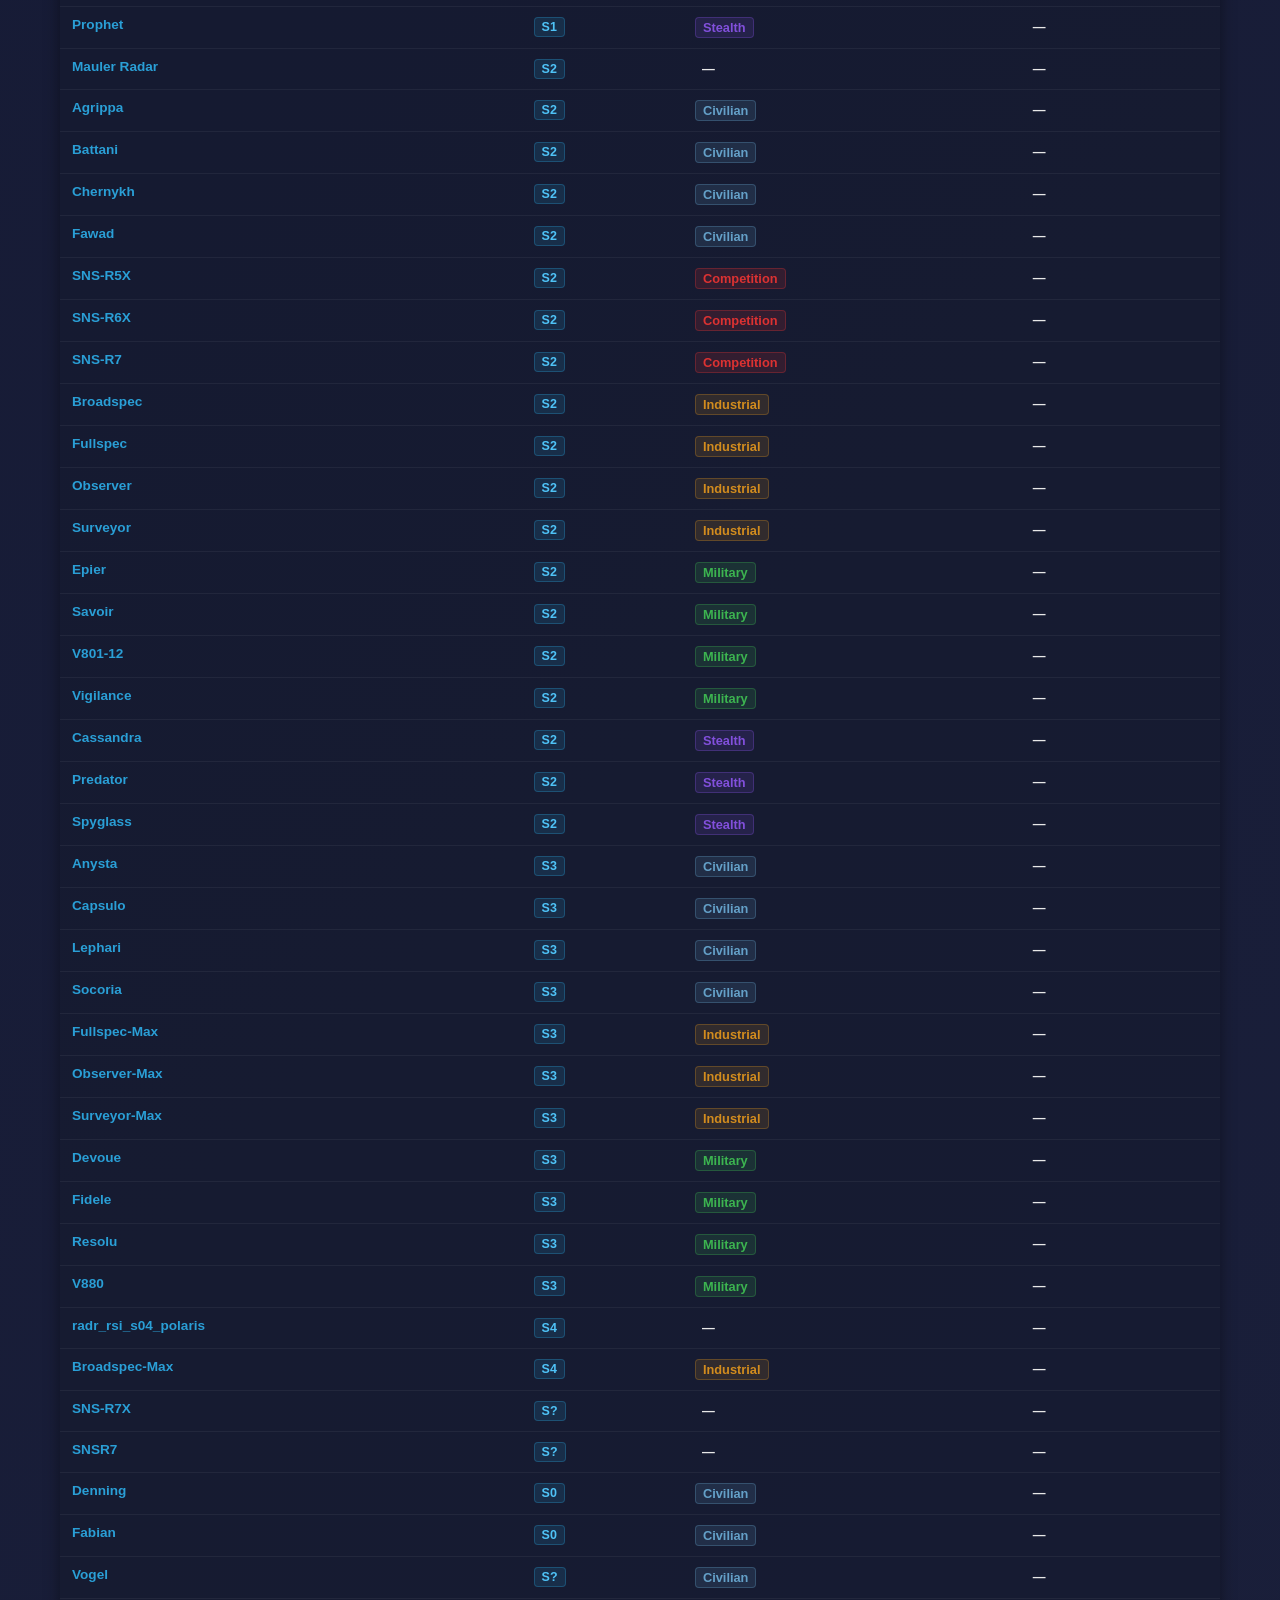
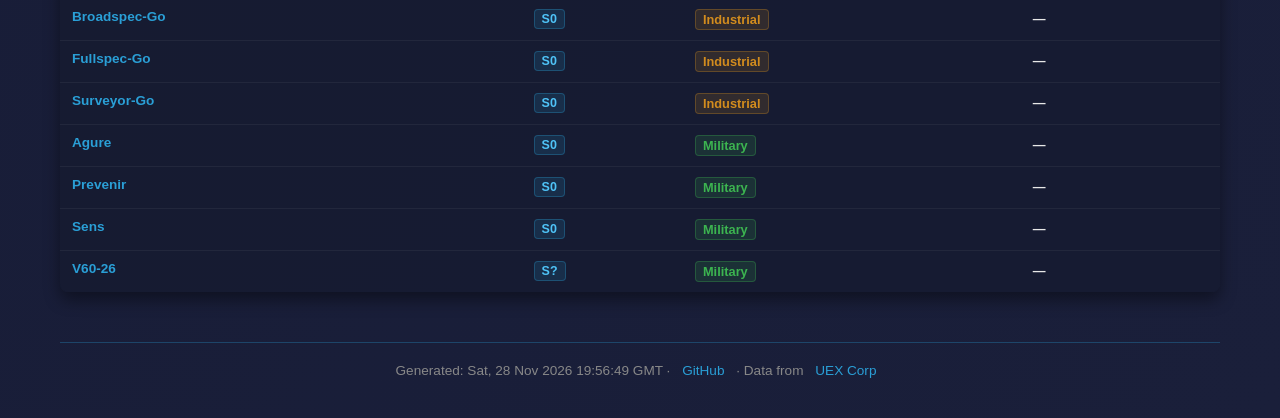
==== commit 07e8410e: "Update component list" ====
--- a/docs/component-list/index.html
+++ b/docs/component-list/index.html
@@ -2786,7 +2786,7 @@
       </table>
     </div>
   <div class="footer">
-    Generated: Fri, 27 Nov 2026 21:10:45 GMT ·
+    Generated: Sat, 28 Nov 2026 19:56:49 GMT ·
     <a href="https://github.com/scpages/compoment_list" target="_blank">GitHub</a> ·
     Data from <a href="https://uexcorp.space" target="_blank">UEX Corp</a>
   </div>
